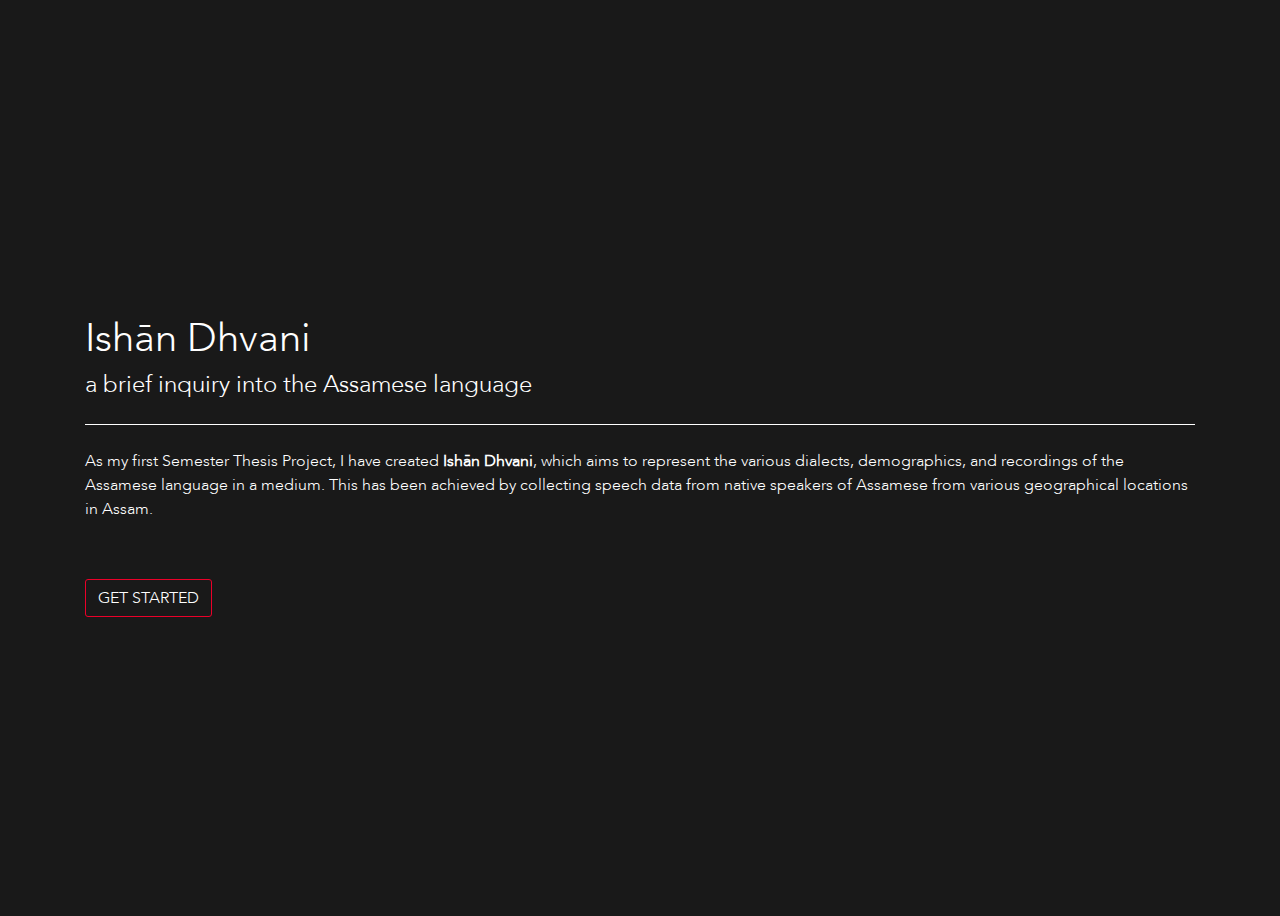
==== index.html @ 1ed9b77b "v0.9" ====
<!DOCTYPE html>
<html>
    <head profile="http://www.w3.org/2005/10/profile">
        <link rel="icon" type="image/svg" href="./css/logo.svg">
        <title>Ishān Dhvani - A brief inquiry into the Assamese language</title>
        <meta charset="utf-8">
        <meta name="description" content="Ishān Dhvani is my first semester thesis project which depicts the variation of different dialects of the Assamese language across the state.
        This has been achieved by collecting speech data from native speakers of Assamese from various geographical locations in Assam and subsequently
        analyzing the speech data by means of acoustic analysis."/>
        <meta name="keywords" content="dp1,rohit,design,project,soundsslike"/>
        <meta name="author" content="Rohit Ramachandran"/>
        <meta name="viewport" content="width=device-width, initial-scale=1.0, shrink-to-fit=no"/>
        <link rel="stylesheet" href="https://stackpath.bootstrapcdn.com/bootstrap/4.4.1/css/bootstrap.min.css" integrity="sha384-Vkoo8x4CGsO3+Hhxv8T/Q5PaXtkKtu6ug5TOeNV6gBiFeWPGFN9MuhOf23Q9Ifjh" crossorigin="anonymous">
        <link rel="stylesheet" href="./css/master.css">
        <link rel="stylesheet" href="./css/player.css">
        <link rel="stylesheet" href="./css/audio.css">
        <link rel="stylesheet" href="./css/button.css">
    </head>
    <body>

      <nav class="navbar navbar-expand-lg navbar-dark bg-faded">
          <button class="navbar-toggler navbar-toggler-right" type="button"
                  data-toggle="collapse" data-target="#MyNav" aria-controls="myNav" aria-expanded="false">
                  <span class="navbar-toggler-icon"></span>
          </button>

          <div class="collapse navbar-collapse ml-auto" id="MyNav">
            <span style="position: fixed; top: 2%; right: 0%;">
                  <span class="assam text-xs-left mr-2" style="display: none;">
                    <svg xmlns="http://www.w3.org/2000/svg" id="info" data-trigger="focus" width="30" height="30" fill="white" viewBox="0 0 40 40"><g id="Layer_2" data-name="Layer 2"><g id="Layer_1-2" data-name="Layer 1"><path d="M20,0A20,20,0,1,0,40,20,20,20,0,0,0,20,0ZM17.69,28.63V19.48a2.31,2.31,0,1,1,4.62,0v9.15a2.31,2.31,0,0,1-4.62,0Zm2.31-14a2.78,2.78,0,1,1,2.77-2.77h0A2.77,2.77,0,0,1,20,14.65Z"/></g></g></svg>
                  </span>

                  <span class="assam text-xs-left mr-3" style="display: none;">
                    <svg xmlns="http://www.w3.org/2000/svg" tabindex="0" data-trigger="focus" id="gear" width="30" height="30" fill="white" viewBox="0 0 40 40.83"><g id="Layer_2" data-name="Layer 2"><g id="Layer_1-2" data-name="Layer 1"><path d="M20,13.1a7.28,7.28,0,1,0,7.28,7.28A7.29,7.29,0,0,0,20,13.1Zm0,11.64a4.37,4.37,0,1,1,4.37-4.36A4.37,4.37,0,0,1,20,24.74Zm15.87-2.25a14.09,14.09,0,0,0,0-4.3l3.86-3.34a.76.76,0,0,0,.14-.95L35.47,6.33A.68.68,0,0,0,34.59,6l-4.8,1.6a16,16,0,0,0-3.71-2.11l-1-4.95A.71.71,0,0,0,24.33,0H15.6a.71.71,0,0,0-.73.58l-1,5a15.76,15.76,0,0,0-3.71,2.11l-4.8-1.6a.71.71,0,0,0-.88.29L.1,14a.79.79,0,0,0,.14.95L4.1,18.27a14,14,0,0,0,0,4.29L.31,25.91a.74.74,0,0,0-.14.94l4.36,7.57a.68.68,0,0,0,.88.29l4.8-1.6a15.61,15.61,0,0,0,3.71,2.11l1,5a.71.71,0,0,0,.73.58H24.4a.71.71,0,0,0,.73-.58l1-5a15.41,15.41,0,0,0,3.71-2.11l4.8,1.6a.7.7,0,0,0,.88-.29l4.36-7.57a.77.77,0,0,0-.14-.94ZM20,29.11a8.74,8.74,0,1,1,8.74-8.73A8.76,8.76,0,0,1,20,29.11Z"/></g></g></svg>
                  </span>
            </span>
        </div>
      </nav>

          <div class="container d-flex h-100" style="position: static;">
            <div class="row h-100 align-self-center vertical-center" id="intro">
              <div class="col-md-12 my-auto">
                <div class="header-content mx-auto">
                  <h1>Ishān Dhvani</h1>
                  <h4>a brief inquiry into the Assamese language</h4>
                  <hr class="my-4" style="border-color: #FFFFFF">
                     <p class="mt-2" style="font-size: 16px;"> As my first Semester Thesis Project, I have created <b>Ishān Dhvani</b>, which aims to represent the various dialects, demographics, and recordings of the Assamese language in a medium.
                     This has been achieved by collecting speech data from native speakers of Assamese from various geographical locations in Assam.</p> <br> <br>
                  <button class="btn btn-outliner btn-xl js-scroll-trigger" id="start">GET STARTED</button>
              </div>
            </div>
          </div>
        </div>



          <div class="container assam" style="display: none;">
            <div class="row">
              <div class="col-md-12">
                <span class="btn-group" id="buttongroup">
                  <button class="btn threebtn btn-outliner btn-xl" id="varietiesbtn">DIALECTS</button>
                  <button class="btn threebtn btn-outliner btn-xl active" id="recordingsbtn">LISTEN</button>
                  <button class="btn threebtn btn-outliner btn-xl" id="lexicalsbtn">WORDS</button>
                </span>
              </div>
            </div>
          </div>

          <div class="container assam mt-4" style="display: none;">
            <div class="row">
              <div class="col-md-12 float-left">
                <h1 class="mb-3" id="head1">Welcome<br></h1>
                <p style="font-size: 16px;" id="desc1">We have compiled audio recordings from 60 people across Assam, from west to east, in a search of the different dialects of the Assamese language. <br>To start listening to recordings of various speakers, click on a district.</p>
              </div>
            </div>
          </div>

      <div class="container-fluid varieties main col-md-7" style="display: none;">
        <svg xmlns="http://www.w3.org/2000/svg" viewBox="0 0 1346.11 935.31">
          <defs>
            <style>
              .cls-1, .cls-10, .cls-11, .cls-2, .cls-3, .cls-4, .cls-5, .cls-6, .cls-7, .cls-8, .cls-9 {
                fill: #191919;
                stroke-miterlimit: 10;
              }

              .cls-1 {
                stroke: #fff;
              }

              .cls-2 {
                stroke: #4a5fb8;
              }

              .cls-3 {
                stroke: #ff7a20;
              }

              .cls-4 {
                stroke: #54ffff;
              }

              .cls-5 {
                stroke: #fff322;
              }

              .cls-6 {
                stroke: #ff2c22;
              }

              .cls-7 {
                stroke: #2e8900;
              }

              .cls-8 {
                stroke: #9bff00;
              }

              .cls-9 {
                stroke: #9c5edb;
              }

              .cls-10 {
                stroke: #fb9a99;
              }

              .cls-11 {
                stroke: #ff5aef;
              }
            </style>
          </defs>
          <g id="Layer_2" data-name="Layer 2">
            <g id="VarietiesOutline">
              <g id="NonAssamese">
                <path class="cls-1" d="M1180.9,187.65l-.43-1.22-.57-1.77,1-2.58V179l-.71-3-.15-.14-.14-.54-1-1-1.72-.4-3.73.4h-1.73L1170,172l-2.44-3.53-2.16-2.31-1.72-2.32-2.3-3.53-1.14-.41-.29.27h-.15l-1.14,1.09v.95l1,3v1.36l.14.28h-.14l-1.87-1-.14-.68-.86-2h-.14l-.15-.27h-1.43l-1.73.68v.14l-.86.41.43,3.4v1.22l-.29.54L1152,169l-3.45-2.58-4.45-3.27-3-2.58-2-2.58-.15-.41,1.87-2.72,2.15-.27,1.44-.41.72-2.59,1-2.17,1.73-1.91.71-1.49.44-4.49.57-2,1.29-.95,3.74-9.39-3.16-.81-2.16-.68-1.58-3.4,1.15-3,2.59-3.13,3-2.58,4.17-2.72,2.29-1.77.43-3v-.28l-1.29-4.35,1.73-1.63,2.29-1.22,3.16-.82V97.08l1-2.18.86-1.63-1.44-2.45-.57-3.12-1.29,1.22-4.46,8.84-4.88,2.18-8.76,1.9-13.06,1.63-2.16,2.45-2.73,2.31-3.87,3.67-5.89,5.85,1,2.18,2.73,1.76-.72,1.36-.43,1.64-.57,1.49-.29.27-2.15-.54-1.73-2H1116l-1.15.82-1.58,1.76-3.16,4.22-1.72,2.58-1.87,6.8-1.29,5.44-.72,1.77.72,3.67,1.43,1.36,3-.4,1.87-1.77,2.29-1.23,3.16-.81.86.41,1,3,1.44,4.89.14.14-.43.27-1.15.68-.86,2.18,2.44,3.4,2.3,1.22.43,1-.29.28-.57-.28-2.73,1-1.58-1.23-3.59-.41-1.73,1.64-1.14,3.26,1.14,4.21,2.59,2.72,5.17,2.45,6.6,2,5.17,1,.72.82-.29,1.36-2.29,1.77-2.3,2.17-3.45,1.91-.28-.55-.58-.68v-.68h-1.29l-2.59,2.45-2.15,2.31-1,1.23-1.73,1.77-2.3,2.85-3.15,3.27-1.73,1.9-.28.27-.44.82-2,3-.43,1.09-1.72,2.31-1.29,2.58-1.73,2.32-1,1.63-1,1.49,5,5-.57,3-.29,4.89v3.4l-1.15,1.36-5.74,5.44-1.44,1-.86,1.09-1.44,1.63-1.86,3.81-1,2-1.58.82-1.58,1.77-1.15,2.44-.57.28-.15-.41-1.86-1.36-1-1.23-2-1.22-1.58-.54-1.15-1.09h-1.43l-.43.95-.58.82-1.15-1.64-1.43,5-1,2.58-1.72,2.31-.29-.41-1-.95-5.17,2-2.3.27-2.87-.27-2-1.22-.43.41-1.58,1.22-1.44.54h-1l.14-.4-.72-1.23h-2.44l-.14.14-1.15-.68-.58-.68-.28-1.36v-1.5l-.72-1.49-1.87-1.5-1.86-.68-.15-.82.29-.68.29-.54,1-.95-.72-1.36-1.43-.68-1,.95-.14.27h-.14l-.15-.27-.43-1.36-1.15-1.09-.72-1.36-1-1.22-.86-1.09-1.73-.68-4.59-3.94.43-.28.43-.81,1.44-1.36.71-1.09.44-.82v-.13l.86-1.09.72-.68.28-.41h.58v-.27h.28l1.44-1.36h-.57v-.14h.28v-.68l.43-.68.29-.27v-.41l.29-.68v-1.22l.43-.68v-.27h.29v-.41l.71-.68.29-.27.43-.27.29-.68.43-.41.29-.55.28-.4.43-.68.29-.28.43-.68.29-1,.29-.27v-.41l.43-.27v-2h.29v-.27l.43-.27.28-.41.29-.68.43-.27h.29l.43-.68-.43-.68-.72-.55-1-1.36-.29-.68-1-1-.72-.95-.43-.41h-.28v-.54l-.29-.41-.29-.27.15-.14.86-1.63v-.27l.28-.68v-.68l.29-.68v-2.31l-.29-.68v-.68l-.28-.68v-1.23l.28-.27V195l.29-.41V194l.29-.81.43-.82V189l-.29-.27v-1.9l-.14-.41.14-.14v-.41l.29-.4.57-.55.87-1.63.28-.82.43-.4v-.41l.58-1.09.43-.41v-.95h.29v-.82l.28-.4,1.15-1.09-1-.95.28-.55v-.95l-1.72-.54-4.74,1.76-5.45,3.68-3.31,2.85-2.87.95h-7.75l-.72-1.49-.72-5.71v-3.13l-.29-.41.72-.14,1.58-3.26,1.58-4.49-2.58-1.08-.29-2-1.15-3.95-2.73-1.09-5.6-1.76-1.58,1.49-6.46,4.49-2.15.27-2.16-.54-3.44-1.5-2.59,1.5,1,2,1.29.81,2.3,1.09v.41l-.43.68-.58.54-2.15.68-1.3,1.63v2.72l1.87,3.4,3.3,3.13,1.58.82v1.09l.15-.28v-1.76l.86.4v1.64l-1.44,2L994.8,184l-2,1h-.72l1.58-.81.43-.55-1.58.82h-2l-1.15-.82-2.15-.41-2.58.41-.29.55,1.43-.28h0l-.57.14-.72,1.63-1.72,2.86-.86-.41.28-.41-6.46-2.72,3.31,3.13.28.54.43.41.58,1,1.29,2.32H982l.43.27h2.3l.43.27h.72V193h0v-1l.72.28v.4l.28.28v.68l-.28.27-.43.41v.27h-.29l-.43.27-.58.41-.71.27V196l-.44.27h-.28v1.63l-.29.27v.68h-.43l-.29.41-.43.27-.57.28-.72.4h-1v-.4l-.28-.14.71-.27-.43-.41-.43-.27v-.14l-.71-.68h-.44l-.71-.27H976l-.29.27h-.28l-1.15,1.09v.82l-.29.68v4.35l.29.27v6.26l-.72,1.36v.54l-.29.41v.27l-.72.68v.54l-1,.55v.41l-.72.68v2.31h.72v.27h1v.54h-1.72v1.23l.72.68h.14l-.28.4v.14l-.29.41v.95h-.72V224h-.29v1.36h-1V227h.28v.28h3.16l-.57.27h-.86v2h.72l.43.27h.43l.72.27H974l.14.14-.28.27V231l-.29.28h-.29l-.43.4-.57.28-.29.27h-1.44v.68l-.57.95-1.87,1.77-1,.41v.4l-.29.41v.41l-.29.68v.54l-.28.41v.55l-.72,1.08v3.13l-.29.27v2.18h-.29l-.28.27H963.5l-1.15.27h-.15v-.27h-.28l-.15-.27-.43-.27h-.14l-.43-.41h-.58l-.43-.27h-1l-.29.27h-.72V248l.29.28v.27l.43.41.29.4v.68l.29.68v1.09l-.29.41v.27l-.29.27h-.14l-.29.68h-2.73l-1.15.28h-2.29v.68l-.43.68h-.15l-.29.27h-.71l-.29.27h-.14l-.87.41-.43.41-1.72,1.08.86.82.58,1.09V261l-.29.28h-5.17l-1.44.4L941,262l-.71.27-1.3.82v.27l-1,.41-.29.27h-1v-.27h-.29v-.14h-.43l-.29-.27v-1.09h-.29v-.54l-1.72-1.63v-.41h-.29v-.27h-1.72V260l-1.44.41-.28.27h-.15L929,261h-.86v.55h-.28v.27h-.29v1.63l-.72,1.09v.14h-.29v.68l-1.43.54h-.29v.68l-.57.68.57.54v2.18h.29v.27l.28.27v1.09l-.28.27h-.29l-.29.27h-1.43l-.29-.27v-.27l-.72-.68h-.29v-.68h-.28v-.27h-2l-.58.54-.43.68-.43.41v.68l-1.72,1.63v.27h-.29l-.29.28h-.28l-.29.27h-.43l-.29-.27V274h-2.15v1.63l.28.27V277l.43.41.29.54.29.27v1.36l-.58,1h-.43v.27h-.28v.27h-.29v.68l-.72.82,1.87,1.08.57.28.58.54.72.41.14.13-.14.14V286l.28.27v.68h.72l.43.27h1.87l.43.14,2.58,3.12,2.3,3.27-.57,1.63L922,297h-1v.41l-.43.41-.57.27-1.15.95v.68l-.29.27v.28l-.29.4v.41l-.28.68v.55l-.72,1.08v1.23H918l.86.81.72.41.28.27-.43.41h-.28l-.29.27h-1.15v.68l-.29.41v1.91l.29.27v1.09h3.73l.29-.28h1l1.14,2L918,314.4l-7.33.41-2.15,9.11-5,3.81-6.75,8.43v2.17l1.3,1.23,6,2,.86.54.43.82-.14.27-1.15.82-1.15.54v1.5l.43,2.17,1,1.23v1.36l-.15.54-1,.54-1.15.28h-.72l-2.15-1.5-.87-1.36-1.86.54-.43.82-.58.82-.72.68-.43-.55h-1.86l-1,.55-.29.68L891,353l-2.73-.81-1.86-1.09-1.73.41-2.44,1-4.31,2.31-1,1.5-2.3.27v-.27h.29l-.29-.28h-.43v.28h-.29l-.71-.68h-1l-.29-.28-.57.55h-.15v-.27h.29v-.28h-.29l-.43-.27v-.68H870V354h-.87v-.27h-.43v-.27h-.43L868,353h-.29l-.43-.27-.29-.41h-.72v-.27h-.86v-.14H863.7l-.15-.13h-1l-.29-.14h-2.44v.27H858.1v.28h-.29v-.68l-1.44,1.36-.71-.68v.68h-2.73v.68h-1.15l-.72.27h-.43l-.29.27h-.43l-1-.95v1.36h-.29v.68h-1.29l-.29.27h-.72v.68h-.72v.27h-.71v.95h-.29v2.32h-.29v.54H844v-.14h-2.44v.68h-.28l-.29.28h-1.15v.27h-.29v.27h-.71v.27h-.15l-.29-.27V360.5l-.43-.27v-.14l.29-.27h-.14l.28-.27-.43-.27h-.14V359l.14-.14v-.54h.43v-.41l-.43-.27v-.41h.43V357h.44v-1h.57v-.4H839v-.28h-.29v-.27l-.29-.41h-.71l-.29-.27h-.57v-.27h-1.3l-.28.14V354H835l-.15.14v-.27h-.57v-.14h-.72l.15.14h-.15v-.41h-.28v.27h-.15v-.54H830v.68h-.28v.27h-.29v.27h-.29v.27h-.57l-.29.28h-.29L826.79,356v.28h-.28v.4l-1.15.55h-.29l-.57.27-.29-.27h-1l-.71.68h-.72l-.29-.68-.29-.55-.43-.68v-.68h-1l-.86-.4-.15-.28v.14l-1.43-1.36v1.9h-1v.28h-1.44v.27h-1v.27l-.57,1-.44.41v.27h-.71v.27h-1.3l1.3,1.23V360h-1v.27h-.29v1.9l-.28.41h-.15v-.41h-1.29v.41H807.7v.27h0l-.29.41h-.72l-.29.27H805l-.43.28H804l-.29.27H803v.13h-.15v.14h-1.29v.27H801l-.29.27h-.43v-1h-.15v-.13h-.57v-.55h-3.16v.27h-.29v-.27h-1.72v.27h-.57l-.29.28v-.28h-1v-.27h-2l-.28.27h-5.32v.28h-.28l-.72-.68h-3.74v.27h-.28v.27h-.72v.27h-.29v.27h-.29v.68h-.43v-1.22h-.86l-.43-.14-.72-.68v-.4l.29-.41v-.95l.29-.41v-2l-.29-.68v-1.09l-.29-.27v-.68l-.43-.41-.28-.41v-.81l-.29-.28v-.68l-.43-.4h2l.29-.28h.28l.43-.4,1-.41v-.41l.29-.27h.43v-.95l.71-.68v-2.18l-.28-.27v-.68H779l-.44-.27-.71-.68v-.68h.28v-.68l.29-.41v-.27h.43v-1.5l-.29-.68V340h-.28v-.28h-.58l-.28-.54-.87-.41-.28-.27.57-.27H778l.43-.41.58-.27.71-.68v-.27h.87l.71-.28h.43l1.15-1.08v-.28h.29v-.27h.29v-1.49l.28-.68v-.55l.29-.27V331l1.15-1.09.57-.27.72-.54h.29l.86-.41.29-.27h.29l1.14-1.09.44-.27h.43l.28-.27h1.44l.43-.41,1.15-.27h.86l.72-.68,2-.28v.28h1l.43.27h1.44l.72-.27H805v-6.53l-1.87-5-2.44-1.36-1.29-2.59v-5l-1.87-2.58-1.58-1.5-.29-1.63,1-2.72,1.58-2.18,3.3-2.58,1.44-1.77.71-1.5,2.16-.81,1.58-1.5,4-7.89-2.73.82-.57.27h-1.3V280h-1.29v-.27h-1v-.27l-2.16-2h-2.15l-.72-.27h-5.17l-.72-.28h-4.45l-.72-.27h-2l-2,.27h-3.16l-3.3.28h-2.44l-1.15.4-5.17,1-.72.27h-1.15l-1.43.27-4.6.68-1.43.41-3,.95-2,.27-.72.27h-.86l-.29.28-1.72.4-1,.28-1.3.27h-.57l-.43.41-2.87.95-1,.68h-.86l-1.87.68H740.2l-.86.54-1.43.41-2.3.68h-1.29l-1.87.68h-.57l-2.88.68h-1v.54l-.43.14-1.29.95-.87.41-.57.82-1.58-.28-1.58-.27-1.72-.68h-1.15l-1.44.68h-1l-2.16.95-2.44.68-.86.28-2-1-1.72-.68-.86-.54-.29-.27-1-.55h-.71l-.44-.27-.28-.27-.72-.41-.58-.54-1-.55h-.72l-14.36,10.34-6.46,5.58-4.16,3.26L673,311.41l-.43,4.62,5.17,17.68,1,5.17,1.43,2.17.72,1.91,7.47,14.41,3.44-.4h1.29l-1.29-3.54,1.15-2.86,2.87-1.76,14.79-4.9,1.87-1.36,1.15-.54,2-.28,1.72-.68,1.58-.4,1.73-1.64-.44-2.17-2.15-2-.86-1.77-.29-3-.72-2.18-.71-3.81-2.3-1.49-1.87-.68-.57-1.36-.72-1.36L707.9,317l-11.21,3.95-2-.55-1-.95,1.29-5.17,1-3.53,11.48-4,.87,1.36,2,.68h1.15l.57.14.14.27-.28,3.4-.43,2.72,1.57.95h2.59l1.15-1.08v-2l.43-.55,1.87-.41-.87-3.12v-1.23l1.87-1.49,2-3-.43-1.08h.43l2.73,1.63,2.73,1.36,3.16.41,1.43-2.72h1.44l1.87-.28.86.28,4,.95.57,1.49v2l3-.54,2.58-1.77.29-.27.57.95,1,2.18.29,2-1,2.45-1,3.53v1.77l2.44,2.31.28.95-.28,1.36-1,1.63v1.77l.72,2.31,1.44,2.72.86,1.23,2.44.41,1.72-.28.58.82v5.85l3.87,7.07-.14.27v.27l-.72.68v4.08l-.29.82v.82l-.28.81-2.73,1.36-.43.41-1,.27-.71.68-.58.27-.43.41-1,.27-.43.41L748.53,359h-.43l-.86.81-1,.41H746v.14l-3.45,3.4-1.72.81v.14l-.29.27h-.29l-.71.68h-.72l-.86.82-1.15.54H736l-1.44.68h-.28l-.72-.27h-.14l-1.73-.82-2.15-1.36L729,365l-.43-.41v-.27l-.71-.68h-.29v-1.36l-1.29,1.36h-.44l-1.29.41-.57.27h-4.31l-.43-.27h-1l-.28.27h-.72l-.29.27h-4.16l-.43-.27h-.29l-.72-.54v-2h-.72l-.43-.28H708.9v-.27h-.72l-.43-.27h-.29v-.27h-2.58l-.72.27h-.86v-.27h-1.72v.27l-.43-.27h-.87l-.71.27H697.7v.41l-.29.27h-.28l-.58.54-.29.41h-.57v.68l-.29.41v.27l-.28.41V365l-.29.27v.27l-.72.68v.28l-.29.27h-.72V367h-5l-2.87,2.72-.58.27-.43.41-.43.27h-.86l-.43-.27h-.29l-.43-.27H680l-1.15.27h-1l.58-1.36-2,1.9h-.15l-.14.27-.43.41-.57.27-4.31,3.95-.58.27-.43.41-.72.27-.86.54h-.43l-.29.28h-.28l-.72.27h-2l-.72.27h-1.15l-.72.68v.27l-.28.41v1.22l-.29.41V384h-.29l-1.15,1.09v.27l-.28.41v1.49l.28.27V388h-.28v.27h-1l.29.68-.43-.4h-2l-.29-.28v-.4h-.29l-.71-.41V385l-1.15-1.09H652.9l-.72.27h-.86l-.43.41-.58.27-1.15,1v.54h-.57V387h-.29v.68H648V388h-.29v.27h-.29v.41h0v.27l-.43.41v.27h-.14v.28h-.29v.27h-1l-1.72-.82-1-.95-.44-.27v-.55h-1.29l-.86.41-.29.27h-.14l-.14.14-.15.14h-.28l-.29.27h-2l-.72.27H633.8l-.86.41-.43.41-.72.27h-.58l-.28.27h-1.44v.41l-.57.54h-.29l-.72.27h-1l-.15-.27.43-1.09,2.88-1.22,4.16-1.63,3-2.45,5.31-5,.72-3.81.28-3.67-1.29-8.3,4,.55,3.45-.68h1.15l-.72-6.67-1-5.84-1.43-3.13-2.44-4.22-1-3.4-1-3.67-2.16-2.86-3.44-3-4.17.68-5.45,1.63-3.31,1.91-3.59-.82-.86,5.71,1.29,4.9-1.15,3.67-1.29.27-1,1.36v2.32l.28,1.49-2.29,1.5-1.3-.95-3.15-1.5-2.45.95-.28,2.31-1.87.82h-.72l-.29-.82-.71-1.63-1.73-1.77h-2L597,353l-13.79,1-6.89.28-8.9,1.08.14-.13h.72v-1.63h-1.44v-.28l.29-.4v-.55l.43.41h1.72v-.27h.29v-2h-1.43l.43-.14v-1.36h-1V348h.29v-.68l.29-.41v-1.63h-.72l-1-.95v-.14l-.43-.27h.14v-1.22l-.71-.68v-1l-.29-.27v-.68l-.29-.27h.43l.15-.14.14.14v-.54l.29-.41.43-.41v-1l.72-.68v-.95l-.72-.68H566v-.41l-.29-.41h.58v-.27h.29v-1.63h-.29v-.28h-.72v-1.36h-.72v-.68h-.28v-.27l-.44-.41v-.4l.29-.28h.72v-2h-.29v-.95h.43v-2H565v-.95h-.72l-.15-.14.29-.27v-.54l.29-.41v-1l-.29-.27.15-.14h.71v-.27h.29v-.95h.72v-1.23l-.15-.4.15-.14v-.54h.29v-1.23l-.29-.27v-1.36H566l1.29-1.36H566v-2.31l.29-.41v-2.45l.29-.81v-1.91l.71-.68V303l.72-1.36v-.14l.29-.41v-.27l1.72-1.63-1.58-1.5L564,299l-2.87.68-2,.68-4.31,1.09.29,3.54-5.17,1.36-1.44-.28-3-1.08-3.74,1.08-6.17,3-3,1.22h-3.73l-1.58.27h-1.44l-3.16.68h-3.73l-1.43.27h-.58l-3.16-.81-1.29,2.17-.72,1.5v2.86l-1.29,1.49h-1.29l-1.44,1.09-.86.27-2.3,1.77-1.15.54h-5l-.43,5.71,1.86,3.13,1.3,1.77.28,3.13.29,2.45-.72,1.9v3.13l.43,2.45.72,2.17,5.31,3.4L511.6,353l2.87,2.45,2.58,4.08.29,4.62-.29,3.68.72,4.62v2.58l-.86,1.36-2.15,1.23-2.87.68-4.31.27-3-.27-3.3-1.23-1.87-1.49-1.86-2.45-3.45-.41-2.73.27L485,371l-.86.41L477.85,373l-3.16,1.09-.43,2-.57,4.76-1.15.41-1.72-.55-2.16-1.08h-5.88l-3.31-1.5-6.17-.41-1.87,2.72-4.16.55-4.45,1.76v-1.36h-.29v-.27h-1.44v-1.36h-.72v-.27h.29v-1.36H441v-1.77l.72-.68v-1.9H441v-.27h.14v-2h-.28v-.28h-1.44v-.68h-.29v-.27h-1v-1.36h-.29v-.81h.72l.14-.14h.14l.72-.68h-.14v-2.85l.29-.68v-1.5h-.29V362h-1.15l-.14-.14h.14v-.13h.43V359h-.29v-.28h-.28v-.27l-.72-.68v-.68h-.29v-.27h-.29v-1.22l.29-.41v-.95l-.29-.28v-.68h-.28V353h-.29v-.95h-.72v-.68h-.29v-.27h-.28v-.68h-.29v-.27h-.29v-1.36h-.71l-.44-.28-1.72-5-.29-1.63-.71-1.36h0l.28-.14-1.43-4.48h-2.16L425,337.52l-1.29.27-5.46-1.9-4.88-1h-1.87L408.78,336l-2.58,2.31-1.87,1-6.46,1.36-6.17,1.63-4.6.68-3.73,1h-2.88l-2.15-1.22-3.16-2.32L372.31,339l-.86-.27-5.17-4.89,2,3-1.15-.68-2.87-1.77h-2L360,339l-2,3.81-1.29,1.23-2.59,1.49-.43.27-.29-.4-3,1.63-.86.54h-1.73l-3.87-.68H341l-1.3-.81-2.87-1.64-3.59-1.76h-2.87l-2.87-.28h-4.17l-3,.28-4.88-.28-11.06,1.36-.15.28-2.15-.55-2.3-.27-2.15-1.09-2.3.41L292.76,347,289,351.25l-.43.68h-2.3l-2.15-.27-3.73-.41L282.7,360l.72,5.17.43,5,1,3.53.29,2.18v3.94l1.29,3.95-.58,3-1.14,2.72v3.81l.28,3.53,1.15,2.59,1,2,.86,1.36-.58,1.49-2,2.45-2.29,1.77v3.67l.28,1.77-.57,2.45-.72,1.76-.43,1.91,1.15,2.17L285,424l2,2.31,2.3-.41H292l2.58.55,3.45,1.36,2.3.41,2.58-.55,3.3-2.31.72-5.58,3.45-2.58.86-2.31-.43-2.72v-2l1.58-2.18,1-1.63.87-2.58-.43-2.72-1.58-.82-.72-.54-.29-1.09,1.44-1.63-.43-2.31-.87-1.36-1.29-.68-.43-.82,1.29-2.31,1.15-2.45-.43-2v-2.45l.15-.27,1-.68,2,.27,3.3,1.63,2.73.41,2.73-.68,2.73.27,2.73-.27,1,.14v1.49l-.29.41v.27h-.28v2.72h1.29l.29-.27h.57l1.87-.41.43-.4.57-.28.29-.27v2.31l-.29.41v.27l-.28.28h-.43v.27h-.29v1.36h-.72v.41h-.29v.27h-.28v2.72h1.29l.57-.27.58.27h4.45l.43.27h2.3v2.18h-.29l-1.15,1.08v.28h-.29v.68l-.28.27h-1.15v.95h-.29v.27h-1l-.29-.27v1.22h-.29v.28l-.57-.14v.27h-3.74l3.74,1.23v1.22l.43,2.58,2.15,1.64,2.87-.28.86,1.36,2.45,1.36,1.58,1.09h3.44l-.57,5.85-1,2.45-1.72,2.44-2.87,2-.72,2.45-1.29,2.86-1,.13-1.43-.81-2-.41-2.45.27h-2V428.5l-2,1.9.58.55v.68h.57l.43.81V433l.29,1.08v.41l.29.55-.43.4-.58,1V438l.58,1,.86.41.14.13-.29.55-.43.41v1.22l1.15,1.09h1l.43-.41v1.36h.29v.68h.28v.27h.72l.72.68h1.58l.43.27h1.72V445l.29.28v.27l.57,1.22h.43l-.28.82v1.09h-1l-1.15,1.08v1.09l.43.82.44.41.28.4v.41l-.86,1.5h-.72L339,455v1.9h1.3v.55l-.86-.28h-1.58v2.59l1.14,1.09h1.3l-1.3.68-.43.27-1,.27-1,1h-.28l-.72-.27h-.86l-.29-.27h-1.29v.68l-.29.27-2.15-.27-3.31-1.91-5.31-2.58-7-8.84.29-4.62-3.44-2.45-3.59,1.49-4.46,2.59-6.31,2v4.21l3,5h-4.59L297.5,464l3,3.95L299.22,472l-2,2.44-3.59,4.36-2.87.13V474.6l-.72-3.4-1.15-.68v-.27l-4.74-3.4,4.31-1.77L286.73,462l-.72-3.26-3.74-.68-3.73-2.86-6.89-3.53-2-1.09v-.41l1-1.63v-2.31l-.28-1.91.28-2.31v-3.53l-2-5.72-1-9.79-1.44-.41-2.44-.95-2.58-.68-3.59.68-2.73.27-3.59,1.36-3.16,2-4.45,2.59-.29.13v-1.08h-.43v-.28l1.29-1.36h-1.29v-1h-2.44V424h-.72v-.68h-.57l.28-.41v-.54l.29-.27v-1l-3.45-2.44-3.44-.82-3.59-.41-4.17,1.64-4.74,1.22-4.73-.27h-6.32l-.86-.82.14-.41,1-1.22.58-2-.43-2L207,412.32l-2.3,1.08-1.58.68-2,.41-.86-1.22-1.44-.68L196,409.87l-.86-1.77v-1.5L194,404l-1-1.09-2.44-6.53-1.3-.95v-5l.43-.82h0v-.13l.72-1.63-.57-.68,3.59-3,.86-1.9-.43-2.58-.58-2.72,5-9.52,4.6-6.67,1.72-4.21H203l-1.44.68-1.29.54-.57-.81-.87-1.5-.71-.41-.72-1.09-1.44-.4h-1.72l-2-.28-1.15-.4-1.87-.28h-.86l-.86-.27h-1.15l-2.73-.95-1.43-.27-1.58-.27-1.15-.41-1.15-.27-.29-.28-3.16-2-.57-.27-2-1.22-.72-.68-.86-.41-.86-.54-.43-.41-1.15-.68-1.44-.68-2.3-.68-4.3-2.59-2-1.22-3-2.31L151,332.89l-3.16-.81-2.59.41-1.72.27-2.44.27-3.45.27-1.86.68-1,.95-1,3.95-.87.81-2.58,2,.29.41-3.59,3.13-1.87.54-2.3.28-2.58-1-3.59-.4-2.16-.28-3.44-.27h-.58l-.72.27h-1.14l-.58.55-1,1.22-.58.55-1,.68-1.15,1.36-1,.68-.86.81v.82l-1,1.9-1.44,4.08.43,1.09.29,1.63.28,1.91.72,1.63.15.95-1.44.54-1.15.68-.57.28-1.44.4-.57.55h-.58l-1.15.68-2,.95-1.15.41-1.29.68-1.15.4L86,371.24l6.75,5.58,4.73,3.81,3,4.08,2.3,5.3-.29,2.31-2.3,5.44-3,5.85-2.44,3.95-1.73,3-.43,2.31L93,415l4,1.08,2.59,3,3.3,7.62.29,2.72-1,7.62,1.58,2.31,2.44,1.36,1.87,2,.72,7.07.72,3.94.43.82,1.29,1.22,3.16-2.31.29-.13v2.44l1.29.82.43.68v.27l-.86,1.36-.43.41h-1.44l-1.29,1.22,1.72.82H115l-.28.82-.43.13-.72.68v.27h-.43V464l-.29.41v1.5l.72.68h1.86v-.27h.29v-1H116v.28h.29v.27l.57.54,1,.55h1.58l.28-.68.72.68h1.72v-.28h.43v-2.17l.44.27h.28l.72.41.29.27.86.41v.68l.86.81,1,.55h.86l.72-.82,1-.41v-.54l.29-.41.43-.41v-2.17l-.29-.27h.29l.43.4h1.29v-.68h.72V462h1v-.27h.29v-1.63h1.29l1.15-1.09v-.54h.72v-.27h.29v-.68l.57-.68h1.44l-2-1.91-.58.55h-.43v-1h-1v-1l-1-.95v-.27l.29-.68v-.14h.29v-.27h.28v-.27l.44.27h.57l.29.27H138l.29-.27h3.16l-3.31-1.63-.43-.41V447.4l.58,1v-1.76h.28l-.28-.41V446l.71-.27h.58l.72-.68h2l.43.27.72.68v1.63l2,1.91.14-.41.86-.41-.29.68v2.45h.29v1.36h1.72l.29-.27v.27l-1.15,2H148v.27h1.44l.71.27h1.15l1.58.28h3.16l.72-.28h1.15v1h.72v.68h.72v2.17l.71.68v.41h2.3v-.68h1l.57-.54V461h.43l.72.68.86,1.63h1.15v1l.72.68,2.44,2.31v1.63l1,.95H171l-.72.68-.15.55-.28-.14h-.72l-.14.14v-.41h-1.73v2l-.71-.68h-1.3v1.22l.29.68V475h-.29l-.72.68h-.28l-.72.68v1.49h-.29v-.27h-1.72l-.72.68h-.43v1.63l.29.28v.4l1,.41v.41l.43.41h-2l-3.16,3.13-1,.4v.41l-.58.95-.71.68h-.72v-.68h-.72l-.43-.27h-1.29l-.29.27h-.29l-1.43,1.36v2l.28.68v1.09l.29.27-.29.28v4.08l-.28.13V497l-.58.68h-2l-.28.27h-1.44l-.29.27h-1.43l-1.58.41-.72.27H141v-.27h-.43l-1-.95h-5.46l-.72-.68h-.86l-.72-.27h-2.87l-.28.27h-.72l-.29.27-.86-.41-.58.55-.71.27-1,.54-1.15.41-.28.27-1.44.41-.29.27H121l-1.14.68-1.3.55h-.43l-1,.68h-1.73l5.46,8.16.29,2.31,1.29,1.63,4,1.36,1.72.68.44.27-.15.28-.72.27h-.28l-.72-.41-.43-.68-1.58-.54-1.29.68v2.85l2,3.13h3l2.59.54.28,2-.28,2.31v1.5l1.72,2.31.72,5,1.86,3.68L143.7,543h1.58v-.82h1v-1l.29-.41v-.54h.86V540h.28v-1l1.3-1.22h.71l.29-.27h.29l.29-.28h.71l.29-.27h.72l.29-.27h.71V537h2.3l.72-.27h.72l.57-.27.29.27h.29l1,1v.41h1.44l.28.27v.55h.29v1.63h1.44l.43.27h2.3l.28-.27h.72v-.27h.29L167,540h.71v-.68H168l.29-.27h.29l.28-.27h.29l.29-.27h.28l.29-.27h.29l1.43-1.36.58-.28,1-1h.43v-.27h1v.27h.72v.68h1v.55h.72l.43.27h1.29l.87.41.57.81,1.15,2,1.72,2.59,1.58,1.49,1.15.68.57.27v.41l.72.68V547l.29.68v.82l-.29.27.29.27-.14.14.43,1v.13l-.29.41v1h-2.15v2.72l-.29.28v.81l-.29.68v.41h-.72v1.63h-.28v.68h-.29v.27h-.72l1,2v.28h1.29l.72-1.23.14-.13.29-.41.29-.27.14-.28h.29v-.4h.71v-.28h0l.72-.27.29-.41h0l1.29-1.22h.14l.58-.41h1.44v-.27h.71v-1.63h-.28v-.55h.71v-.27h.29v-.68l.14-.13h.15l.14-.14h.15l.86-.82.28-.13.29-.14.15-.13h.14V551h.72v-.41l.14-.13H197l-.15-.14h1.87l-1-1v-1.09l-.58-.95,1.58-1.5v-.27l1,.95h.86l.72.68h.14l.57,1.09.58-.54.29.54v.54l1.14.55,1.44.41.86.54.86.27-.14.27-.72.82-.57.82-1.87,1.76v2.86h.72l.29.27v.14l.28.68v1.22h.72l.43.27h3v-1.08l.28-.68.72-.68v-1.64h-1v-.4l.28-.41.72-.68,1.44-.41.57-.27,1-.27,1.15-.68,1-.28.72-.4,1-.55,1-.27.72-.27,1-1,.58-.82.86-.82V548l.72-.27v-.14l.43-.27h.86l.29-.27.57.54.58-.54h.71l.29-.28h1.72v.68h1.15l.58.55.71-.68,1-.68.29-.27H232l.28-.28h1.15v-.68l.29.41v.82l-.72.68v.41l-.43.81.86,1.63.86,1.36v1l-2.15,1.08,1.58,1.5h1.43l.44-1.22,1.14-.55-.43.41v1l1.15,1.09h3.16l.72-.27h1.29v-.68h.72v-1.77l.29-.27v-.95l.28-.41v-1l1.15-1.09.86-1.5.72-.68H247l1-1h.72v-.68H250V546h.44v.27h1v-.41H253v.41h.86v1H254v.95h1.72v-.68l.29-.4v-.28h.28l.72-.68h6.32v-1l.14.14h0l.15.13v.68h1.72v-.68l.14.14h0v.68h.15v.82h1.43l-.14.13v.68h.14v.82h1.87l.29.27h.28v.68l.58.54-.29-.27v-.41l-.29-.27v-.13l.15.13.14.14v.13l3.16,3,1.29-1.23-.57-.54v-.27l-.29-.28v-.27l-.29-.68v-.41l-.28-.27.28-.27v-2.58h2.16l.72.27h1l.86-1.5h0v.14l.15.13v.28l.14.13.14.14.58.54H280l.43.27.28.28v.13l.29.68.15.14.14.27.14.14v.13l.15.27h0l.14.41v.95h.14v1h.58l.14.27.15.13h0l.14.14v.14l.29.68v.54l.28,1.09h0v.95l-.28.27v2.86h.43l1,1,1.29-1.22h.29l.29-.28.72.55.43-.41.43.14h2.58v.13l1.87.41h2.44l.72-.54v2.58l-.58.27-.43.82h-.43v.54l-1.15.55-.57,1.08.43,1.5v.27l-.72.68v1.36l-.72-.27v2h-.28v.68l-.29.41v.27h-.29v1.22l1.73,1.64.57-.55,1.29,1.23v-1.36l.43-.28,1.73-.4,1.43-2,.86-.41v-.41h.29l.29-.27h.72v-.27h.28v-.68l.58-.68h.43V566l.29-.41h.71v.27H305l-1,1h-1.15v1h-.29V568H302l-1.58,1.5,4,2.31,1.29-1.23,1.58-.68.57-.27.87-.27,2-.27,3.16-.41,1.43-.27.86-.41,1.44-1.22.29.27.86-.82.28-.41h1.15l2.3-1.76.29-.28.72-.27,1.43.27,3.16,1h2.3v-.68l.43-.82.86-.54.58-.82v1.5H333l.72.54-.72.68v.54h-.57v1.36l-.57.68h-.15v.28h-.29v.27h-.28v.68l-.29.41v1.9h.29v.68h.28v.27l-.28.41v.54h-.29v1l-.29.4v3.27l-.28.27h-.44v.68h-.28v1.63h.72v.68H331v1.77h.72l.43.27h.29v.95l-.29.28.58.54v.41l-.29.4v3.54h1.44v.41l-1.3,1.36H335l.29-.27.58.13h1l.72.68H338l1,.55.44-.55h.28l.29-.27.14.14v.4h.43l.72.68h.58l.28-.68h.15l1-.95H344v-.27h.72v-.68H345l1.14-1.09V588l1.58-1.63h.72v-.68h.43l.15-.27h.71v-.28h.58v.28h1.72V585h.29l.14.13.58-.54v-.54l.28-.28h.44v-.95h.71v-.68l1-.95h.43v-1.63h.29v-.41l.71-.54v-1h.72V577H358v-.68l.29-.4v-.68l.86-1.5.72-.41h.43V571.7h.57v-1h.29v-.68l.72-.68v-.27l.28-.41v-.54h.29v-.68l1.15-1.09.43-.68.43-.41v-1.22h.29l.43.27h1.44l.28-.68h1.58l.72-.68h.72l1,.41.87-.82h.71v-.27h.29v-.68h1.87l5-10.2,2.44-6.26.43-4.35-.71-4.35.28-4.76.72-3.13-1.43-4.35,4.73,1,.44-4.08v-.27l-.72-3h-.15v-.27l-3.73-.68-2.3-1.64-3.44-4.89-4.89-15.51h0l.43.28h1.58l.29-.28h2l1.58.68V492l.29-.82v-1.63l10.91,3.26,1.29,1.77,2.88,2.59-1.58.4h2l.43.41h3.3v-.13l8.19-1.91,3.59-1.49v-1.77l-3.16-1.91-2.59-1.08.86-2.86,12.07-3.4,1.14-3.94,1-3.81,1.15-1.91,2.15-.27,3.16,1.77,2.3,2.18.86,2.31,9.19-1.36,5-2,6.46-2.31.43.27h.72l.28.27h.72l.72.68h.29v.27h.28v.27h1.58l.44,1.23,2.87,2.45,3.87,3.4.29,4.35,1.29,4.21-1,2.72,4.16-.54.29-.27h.43l.29-.27h.43v.27h1v.95h1v.27h.86l1.44.68h1l.86.55,1.15.4h.58l.43.28h2l.29.27v1.77h.28l-.28.4v3.27l-.29.41v.54l-.29.41v2.17h-.29v2h.29v.28l-.29.4v.28l-.28.4v1.23h1.43v.68l-.72.68h2v.54l.29.27v.68h.29v.28h1.29l.29-.28v1.23l1-1h.43l.44.27h.57V514h1.29l.29-.27.86.81h-.43v1h-1l1.73,1.63v.68h.29l.43.95-.72.68h3.44v-.54h.29v-.28h.29l.29-.27h.71V517h.29v-.95h.58l.28-.27h.72l.29-.27h.29l.71-.28h.86V515h.29l.72-.68h.72l.29-.27h2.15l-.72-.68h1v-.27h1v-.68l.29-.27h1.87v-.68H503v-1h.29v-1.36h1v.28h2.87v-.28h1.43l1,1v-1.36h1.29l.29-.28h1v-.27h1.44v.27h1v.28h3.16v-.28h.72v-.27h2.16v-.27h.28v-.27h.72v-.27h.29v-.28h.28v-.27h.29v-.27h1v-.41l.28-.27h.29l.86-.41.72-.54h.72l.29-.27h1.72l.29-.28.57.41,1,.55h.57l.43.27h.86l.72-.27h1.87V504l.72-.68.71.68v-1l.72.68v-1.63l.29-.41v-.27H537v-.54h.14v-.27l.14-.41.43-.41h.72v-.27h.29v-.27H539l.71-.68v-.14l.15-.14H540v.28l1.29-1.23h1.15v-.68h.15v-.95h-.15V495h-.72v-.27h-.43l-.14-.14v-.27l-.14-.14h0l-.15-.13v-1.36h0l.15-.27v-.14l.14-.14v-.68l-.29-.95v-1.09l-.28-.54-.44-1.09v-1l-.28-.95-.43-.95v-1l-.29-.68-.29-.68v-.68l-.28-.13v-.27l.28-.28v-.95h0l.29-.27v-.68h0l.29-.27v-2l-.29.41v-2l-1.29,1.36-.72-.68v-.28h-.29v-.68h-2.15v.28h-.29v1.36l-2.15-1.09H532l-.43-.27V475l-.29-.27v-1l-1-.95-1,.95H529l-.71.28h-.87l-.43.4-1.29.55-.29.27h-.86l-.72-.27h-.71l-.72-.27h-.58l1.15-1v-1.9h-2l-.72.68v.27h-.28v-.95l-.29-.27v-.27l-.72-.68h-2.58l-.58.27-.86-.55-.14-.13-.58-1.22L513,467.94l-.28-.41v-.82h-2.16v2.59l-.71-.68h-.29l-.72-.68h-1.72v.27h-.29v1.63h-.29l-.28.27v-.95H506v-.27h-1.87l-.86.41-.29.27h-.28l-.29.27-.29-.27h-.29v-.14l-1.43-.4-.29-.28-2-.95-.29-.68-.86-.41-.29-.27L496,466,494.8,465h-1l-.43-.28h-.57v-.95l-.29-.27v-2.58l-.29-.41.29-.68.43-.41h2.59l-4.74-2.72-1.3-3-1-3.13-.29-3.13.29-4.49,1.29-2.72,1.44-2.44V423.47l-1-4.08-1.43-8.84-.29-3.27-.29-5.16,3.45-1.09h3l2.59-.68,3.59-2.31,8.9-2.45,3,2,1.43,1.77,2.16.81,2.15-.54.58-4.22-.29-2.17.43-1,1.58-.95,2.87,6.67,2.44,4.62,3.74,7.48,2.44,5.44.57,3.94-1.29,1.23-1.29.81V422l-1,1.09v.27l-.57.95-.43.41V425l-1,1.09V427l-.29.41v.41l-.28.41-.29.27-.58.95v.27l-.28.41h-.43v.68l-.58.54-.57.82-.58.54-.57.28-1.29,1.22,7.18,7.48,2.87.82,1.58-.28L540,442l5.74-1.36,12.78-1.36,3.74-.68,5-.68,8.91-3,5-3.26,9-5.31,4.16-2.72,4.17-3.26-.15-.14.15-.13,2.44.95,7.18,1.9,2.44.95,2.58,1,2.45,1.36,1.43.68.86.27,1.44,1.63v.68l-.29,1.77L616,434.89v2l-.28,2v1.22l5-1.63,9.34-1.63,2.29-1.09,4.17-2.17,1.15-6.67-1.15-4.49L635,419.12l.29-3.68v-.13L638,412h4.74l5.6.41.86-1.49,1.44,1.36,4.45,3.12-4.88,2.32-3.73.68-1.73,3.12.72,2.18,1.44,2.17,3.44,3,2,3,2.73,2.85,1.58,1.77.72,3.13,1.29,3.94-2.44,3.54L651.46,450l-2,1.9h-.57l-2.44-.82-2.3,2.18,1.15,4.9,2.73,5.3.86,5.44-1.44.27-4.16,1.77-1.15,1.49-.58,1.91.87,1.22,5,3,5-3.26,2.29-1.9,2.59-1.5,3.73.54,2.3.68,2.73-.4,1.72-1.23,1.44-4.08,7-8.84v-1.22h-.71v-.54l-.29-.28v-.27l-.29-.68v-.13h.58l.43.27h1.43l.72.27h1.15l1.58-1.5.57-1.08h.58v-1.64h-.58v-.95h-1.72l-.29-.27v-1.77h-.71v-1.22l.28-.41v-.27h.29V445.5l.29-.27-.29-.28v-.68l1.72-1.63h-.28v-.27h1V441l.29-.41v-.13l.72-.28h.28l.29-.27h1.72l-1-.95h.43v-1.63l-.72-.68v-.41h1v.27l.71.68h1v.27h2.15l.43.41h.29v.27h.86l1.15,1h1l.71-.68h1l.29-.28h.28l.72-.68v-3.53h.29v-.27H696V433h.28l1.44-1.36h.72v-.28h.29V432h2.15v-.27h.86v-.27H702v-.27h.29v-.68h.43v-.27H703V430h.29v-.27H704v-.27h.29v-.68H705v-.95l.29-.41v-.27h.29v-1.63h-.29v-1.36h-.72l-.28-.28v-.68H704v-1.63h-3.45v-.27h-1.86l-.58.54h-.43l.29-.27v-.27h.57V421H700l-1-.95h.72v-2h-.29v-.28h1.3v-.27H701v-1h-.72l.72-.68h-.72v-.68h-1.72v.27h-.29v.68h-1v-.68h-.72v-.27h-.29v-.27h3.16V414h0v-.27h.29l.86-.82.58-.27.71-.55.72.55V413h2.87v-1.64h.29l.86-.81-.14-.27h.86V410H709v-1.36h1V408l.57-.68h1.3l.28-.27h.72l.72-.68,2-.68.29-.27h.28l1.44.68h2.15l.29-.27h1.15v-.41l.72-.68v-.27h.28v-.27h1v-.68H724v-.68l.29-.28H725v.28h.43l.43.4L725,404h-.71l.28.27h-.72l1.44,1.23v1.08h1.87v-.27h1.58l.57-.54-.14-.14h2.73v-.27h.71V404l.29.27V404h.29v-.68l.29-.27h.43v-.68h.86l.72-.68h2.15v-.27h.29v-.28h1v-.68h.29v-.4l.29-.28h.71l1.73-1.63H739.2v-1.36l.29-.27h.71v-.68h.72v-.27h1v-.95l1.72-1.64h-2.73v-.95h1v-.27h.29l1.14-1.09v-.54l.72-.68v-1.23h-1v-1.9l-1.44,1.36-.29-.27v-2.31l-1.29,1.36h-.72v.27h-.28v.95h.28v.95h-.57l-.29.27h-.72v.28h-.28v.68h-.29v.27h-.72v1l-.29.27h-.71L734,392.73l-.43-.27h-2.3v-.95l-.72-.68h-1v-.27h.57l.72-.68h.29l.72-.68v-.28h.28v-.68h.29l.72-.68h.72v-.27H734v-1.63h-2.44v.27h-.29v.68H731l-.28.27H730v.28h-.29v-.68h-.29v-.28h-.28v-.27h-1.73v1.23l.29.27v.41H726v.27h-.29v.27h-2v-.27l-1.29,1.36-.43-.27-.58.54h-.71V390H720v.27h-.58l-.28.28H718v.68l-.29.27v-.27h-.72v-.55l-.29-.27v-.27l-.28-.27.28-.41v-.27h.29v-.68l.29-.41v-.82l-.29-.41h.29v-.68l.29-.27h1l.29-.27h.72v-.27H720V385l.28-.27H721v-.27h.29v-.68h1v-.68l.29-.41v-.55h.72v-.27h1v-1.63H724v-.68h-1l.29-.27h.29l1.72-1.63h2.59l.28-.28h.43l.43.28h1l.72-.68h1.15l.43.27h.28l.72.68h.58v.81h.86l1.15.68H736v.28h1.72l.29-.28h.72l.72-.68v-1h.57l1.44-1.36h.71v-.27h.29v-.95l.29-.41v-.41l.29-.41.43-.4h.43v.27h.43l1.29,1.22.58-.54h.28l.29-.27h.72l.86-.82.57-.27.72-.55h.43l.43-.81,1.15-.55.72-.54h.29l.28-.27h1.44l1.72,1.63v-.95h.58v.27H757v.27l-1,1.09v.54l-.29.41V374h-.28v.28H753v.68h-.57l-.29.27h-.71v1.36h-1v.81l-.29.28H749v.68h-.28v.27h-1v2h1.72l.44-.41,2.44-1.22h.86v-.28h.29v-.27h.71V378l.29-.27h.29l.29-.27.43.27h.28V378l.29.28v.27l.29.27v.27l.72.68v.68h.28l-.28.27h.28v1H757v.68l-.15-.14-.86.82.29.27v.95H757v.14h.71l.15-.14H758l.29-.27h1.15v-.68h.28v-.27H760v-.28h1.44v-1.63h-.72v-.27h-.29V380h.72v-.27h.29V378h-.72v-.27H761v-.68h.71v-.41h1.58l.29-.27v.27h1l1,1L764.19,379h2.44l.28-.28h.58l.57.55.58-.55h.71l.72.55v.27l.43.41h-.71v1.63h2.29v-.27h.72v-.41h.43v-1.36l.58-.54h.43l-.58.68,1,.95h.57V382h.29v.27h1.72v-.95h.29V379h-1v-.68h-.28l1-1h-1.72l-.29-.27v-.68l-.28.27h-.44v-.27H772.8v.68h-.29l-.28-.27v-.41l1-1v-.95l-.72-.68v-2h-1.72V373l-.29.68v.14h-.28v-.27h-.29v-.28h-1.44V373h-.28v-.27h.71v-1.63h-3.44v-.55h.72v-.67l.28-.28h.72v-.27h1.29l-.71-.68h.57l.29-.27h.71l.29-.27h1.44v-.68l.43.27h.29V368h1.72l.43-.41v2.32l3.16,3.67,1.72,2.44.58,2.72-.29,1.77-.72,2.72-.43,2.45,1.44,2.45,2.29,2.17,5.89,4.63,2.73,1.63,1.58,1.77,2.15,3.81,1.87.4,2.15-.4,2.59-1.09,2.73-2.59H804l2.16.55,1.14.81.87,1.64.71,2.31L810,408l3.74,2-2.16,1.09-4.88.68-1.72-.68-2.3.41-1.29.82-1.58,2-1.15.81-2,.27-.86-.54-2.73-.82-2.73-.4-2,1.08-3,2.18-1.72.54-1.87-.54-3.3-.82-1,1.36-.43,2v.28l-3.59,2.44-2,4.49L768.21,428l-4.46,1.91-4.3,3-3.31,3.81-.71,3-.87,1.09L752,443.46l-.72,7.61-.43,1.36,2.3,2.18,1.87,2.18,1.72,10.74,1.29,4.08-1.58,5.3-2.58,3.67-4.17,1.91-1.43.27-1.44-.68-2.73,1.36v.68l-.29.95-1.29,6.67h0l-.29.13h-.28V492l-6.61,2.17-7.18,1.36-5,.68-3.31,3.4-2.29-.81-3-1.36-4.31.68-5.74,2.31,3.73,5.44,2.44.95,1.44,1.63v1.77l.72,1.91,1.43,2,1.3,3.4.71,4.48,4,7.35h0l-.71.4-1.15.28h-1.15l-.72.27h-1.72l-.72.41-.86.27h-.58l-4.16,1h-1l-1.14.41-1.3.27h-1.43l-1.73.27h-.28v-.68h-2l-.72.68H697.7l-.29-.27h-.57l-.29-.27.29-.41v-1.22h-.29v-.28h-.72l-.71-.68h-.29v-.27l-.29-.27v-.68l-1.15-1.09-.29-.54-.28-.27v-.28l-.29-.27v-.68l-.29-.27v-1.77l1.15-1.09h1.44l-1.44-1.22V520h-.29v-.27H691v.41l-1.44,1.36-.57.27-1,1h-.44l-.43-.54-1-1.09h-.29l-.43-.27h-2.73l-1.15,1.09v.27h-.28l-.29.27-.14-.13v-.28l-.29-.27v-1.36l-1.15-1.09H679l-.28-.27v-.27l.71-.27v-.41l.29-.41v-1.49l-.57-.55v-.54h.14v-.27l1,.95h1.73v-.55h.14v-.68h-.14v-.81h-.43l-.58-.55v-.4h-.72l-.71-.68h-2.44v.68l-1.87,1.76-.58,1v.13l-.28.27-.43-.27v-.41l-1-.4-.72-.68v-.28l-.43-.27v-.13h0V513l.43-.27.29-.41.29-.27.14-.14h.29v-.54h.29v-.95h-.29v-.82h-.43l-.72-.68.43-.41h.29l.28-.27h.15v-.41h.29v-.4h-.29v-.55H675v-.41h.29v-.68l-.29-.27v-.27l-.29-.27v-.68L675,504h-3.59l-.86.81v-.27l.29-.41.28-.27h4L675,504h.43v-.28l.29-.13v-1.09l-.29-.14v-.27l-.86-.81-.72-.41-.43-.41h-1.86l-.87.41-.57.41h0v-.68h0l.43-.28.29-.4.57-.55h0l.15-.13v-.55l-.15-.13v-.41l-.72-.68h-.28l-1.73-1.63h-1v-.28l.72-.68v-.27l.71-.68v-1l-.28-.27V492h-.29v-.27H667.4l-.29-.28-1.15-.4h-.57l-1.15.4-1.29.28h-1.29l-2.16.4v.55l-.28.27h-.43v.68l-.29.41v.27h-.29V495l-.29.41V497h.29v1.63h1.44v.27h-.29V500l-1,1h-1.43v-.27h-2V500h-.72l-1.44-1.36V500h-1.29v-.27h-1.72V500H649v.68h-.29v.68H648v.27h-1.44v1.64h-1l1.73,1.63v1.63h-.58l-.28.27-.72-.68-.58.68h-.28l-.29.27h-1.15v.68h-.29v.28H641.7l1.29,1.22-.14.14h-.72v.27h-.29l-.72.68h-.72v.27H639v.95l-.29.41h-1.43v.27h-.72v.27l-.43-.27h-1.3v1l-.28.41v.27l-.29.41v.55l-.29.4V515h-.28l-.44-.27h-2l-.86.82-.86.4-1-.54h-1.58v-.27h-.29v-.27h-.72v-.55l-.43.41,1.29,1.22v.41h.29v.27h-.72v-.4H626v-.28h-.28l-.43-.4-.29-.28.29-.27v-.68l.43-.41.28-.27V514l.58-.54V513h0l-.58.55V513l.29-.27v-.41l.43-.27.29-.95.43-.41.29-.54v-.41l.29-.27.43-.68v-.28l.71-.4v.13l-.28.41-.43.41v.41l-.29.4-.43.41-.29.82.29-.27.57-1v-.13l.72-1.09.72-.41v-.81l-.58.27v-.27l-.43-.28v-1.36l.43-.27h.29v-.27h.14v.68h.58v-.41l.29-.27h-.43l.71-.27h.43l.44-.41.57-.27.29-.27h1.15v-.28h.71v-1.22h0v.14h-.28l-.15-.14v-.41l.15.14v-1.09h-1.3l-.71-.27h-.43v-.27h-.29v-.68l.29-.41v-.27l.28-.41v-3l.72-1.36v-.14l.57-.95.44-.41h.43v-.68h.28v-1.22l-.28-.28v-2h-.72l-1.15-.68-.86-.27-.43-.41h-.29l-.29-.27v-.41h-.72l-.28-.27v-1.77l.28-.27v-.95l-.43-.41-.28-.54-.29-.27v-.28l-.72-.68h-2.73v.68h-.43l-1.43.68h-.86V483l-1,.55h-.29v.95h-.28v.68l-1,1v-.68h-1.29l-.43.41-.43-.41h-.58V482.9h-.29l.29-.41v-1.77l.29-.68v-.82l.29-.4v-.41l.28-.68v-2.18l.29-.41v-1.22h-.72V472.7l-.72.68H614.7v1.36l-.57.95-1,.95-.14-.27-.29-.14V476l-.14-.14-.29-.4h-.14l-.15-.14h-4l-.29.27H607v.27h-1.3v-.27h-1.29l-1.86,1.77v.95l-.29.27h-.43v.28h-.29v.27h-.29l-.28.27h-.72v.27h-.72v.68l-.29.41v.54l-.28.41v.55l-.29.27h-2.16v1.36l-.28.41L595,483.17h-1.44l-1.43.68h-.29l.43-.82v-.81l.29-.28h.71v-2.72h-1.43l-.72-.54-.57.54-.29-.27h-.57l-.87-.27h-.57l-.29-.27h-1.43l-.43.95-1.58,1.5-.44.27h-1.29v.95l-.28.41v.95l-.29.27V484l-.43.55-.43.68-.87.81-.43.28h-.43l-.28.27h-1.44v.27h-.29v1.63H576.5l-.86.41-.43.41-1,.54-.58.27h-.43l-.72.68h-.43v.55h-1v.27h-1.29l1.29,1.22v.68l-.58-.54-.71,1.36h-.15v-.27h-.29v-.27H567.6v.68h-.29l-1.14,1.08v1h-.72v.27h-1.73V497h-.28v.27h-.29v.27h-.29v.82h-.28v.27h-.72v.95l-.29.41v1.63h.29v1l-.72.68v.95l.72.68h-.29v.41l-.57.54h-.72l-.72.68v.27l-.29.27h-.72v.55l-.28.27h-.72v1.36h-.29v.27H557V510l-.71.68v.27H556l-.29.27h-.43v-.68l-.72.68h-.43v.41l-.28.27h-.72v.28h-1.29l-.72.68v.27h-1.44v1.09l-.57.54h-.72v1.63h-1v.27h-.28v.28h-2v1.9h-.72v1h-1.72V520h-.29v.41l-.72.68v.27h-.29v3l-.72.68v1l-.57.68h-1.44l1.3,1.22v.68l.71.68v.41H541l.57.54v1.36h-.29v2h-.72v2h2.73l.43.27h1.3l.43.28h1.72v-1h1v-.81l.14-.27.14.13h.58v1h.28v.28h1l.29.27v.41h1.72v-.28h.29v-.27H553l.29-.27h1.44l.28-.27h.44v1l-.29.27h-.72l-1,.95.28.28-.28.27H552v.68l-.29.27h-.72l-.57.54-.57,1v.13l-1.3,1.23h-.72v.27h-.28l-.72.68h-.72v.27h-.29v2.31h.29v1.36h.29v1.23h-.29l-.72.68v1.9l-.28.27h-.43v.27h-.29v.28h-1v1.36H541.9l1.43,1.22v.68h-1v1H542l-.72.68v2H541v2.59l.28.27v1.36H541V565h1.43v.27l-.72.68v1.63H542v1h.29v.68h.29v1h.71v1.22l.29.27v.68h.29v.55h.43l.57.54v.68h-.28v1l-.29.27h-.43v.68h-.29v.28h-1v.27h-.72V578l-.29.41v1.9l1,1v.68h1.43v1.63h.29v1.36h.43v.68h.29v.68h.28v1.23h-.28v1.63l.71.68v.41h.72v.27h2.44l.72-.68v-.27l.29-.41v-.27h.72v-.28h.28v-.68l.29-.27h.43v-.27H552v-.41l1-.95h.72l.29-.27h1.44v-1l.28-.41v-.27h.72v-.28h.29l.72-.68v-.27h.28v-.27H558v-.27h.29V582h.28v-.68l.29-.28h.43v-.68h.29V579l.29-.27h.28l.44-.27V579h.28v1.36H563v-.27h.57v-.27h1v-.27h1.58l.28-.27.43.27h.72l.29.27h1.29l.43-.41.58-.27,1-1.5h.72v-.27h1v-.13h.72v-.14h.15l.14.14h.43l.14-.14h.43l1-.95h.72v-.14h.14v-.13h.86v-.68l.29-.28h.72v.28h.57v.13h1l.14-.13h.29L581,575h.71v-.27h.43V575h1.73v-.27h.72v-.41l.28-.27h.29l.29-.27h1.15v-.27h.28v-1l.58-.68h.86v-.68l.57.27h1.44l.72-.68v-.55h.29v-1H592V569h.29v-.27h.57l-.14.13.14.14v1.09h.29l.43.27h1.29v-.27h.29v-.27l.72.68h2v-.41l.43-.41.58.54v1.64l.71.68v.4h2l.29-.27h1.44v-.27h.28v.82h.29v.27h.72l.43.27h.29l.43.27h.29v.68h.71v.68h.29v.55h-1v.68l-.29.4v3.54h.72v.27l.71.68v.41h1v.54h.29v.28h1.72V583h.29v.27h1l.29.27v.68h.86v.27h.72l.43.68,1.29,1.91.72,1.36,1.29,1.9,1.44,2.72,1,1.63.87,1.23h1.14v.27h.29v1.36h2.3v1l1.29-1.22h2.87l.43.27h.29v.27h2.87v-.27h.58l-.29-.27h.29v.27h0v2.58h.28v.68h.15v-1.36h.72v.41h-.43v.27h.71v.41h-.28v.27h.28v.68l-.28.28v1h.28v.68h.43l.29.41v.54l-.29.41V605l.29.41v1l.29.27h.72l.43.41.28.27v.27l.29.41.29.14h-.43l-.43-.41h-.43v.14l1.14,1.08h.29l.72.68h2v.68h.29V611h2.44v-1.08h.72v-.28h.28l.29-.27h.43v-.13h0V609l.29-.27h.72V608h.28v-.68h1.15l.72-.27h.29l.43-.41h.57v-.27h.43v-.14h.58V606H650v-.27h.28v-.27h.29v-.68h.86v-1l.29-.41v-.55l.29-.4v-.28l.28-.4v-.14l.72-.27h.29v-.68l.72-.55h.28V600h.29v.27h.29v.68h.72v.14h.14v.13l.29.27v.28h0l.28.4v1.5h-.28v.41l-.72.68v.81l.29.68v.14h-.29l-.72.68h-1.15v.27h-.28v1.5l-.29.68v.13l-.29.41V612l.29.27v.68h-.72v.68l-.43.41-.43.27h-.86v.27h-.29v1.09h-.29v.27h-.72v.68l-.28.27h-.43v.41l-.43.41-1,.27-1.15.54h-.29v.28h-.28v.4l-.43.28H644v.95l-.28.27h-1.44v.41L641,622.29h-.29l-.29.27h-.28l-.72.68H639v.28h-.29v1.35l-.72.68v.28l-.28.4v1l-.29.4v3.27h.29v.27h1.72l.72-.68h1.15v-1h.28v1.36h1.3l.71-.68v-.27h.29l.29-.28h.43l.57.55-.28.54v3.4h1.43v3.54h1.29l.29.54.29.27v.14l-.43.68v1.36l.14.14v.4l.29.28v.68h2.15v-.41l.72-.68v-.27l.29-.41v-.27l.29-.28.43.28h2v-.28h.28V638.2l.29.27v1l.29.27v.68h2.15v-.68l.29-.41V639h.29l.28.27V640l1,.95v.27l.72.68v.41h.28v.27h2.16v-.81l.29-.68v-.41h.28l.43.41.29.54,1,1.09H665l.43.27h.29l.43.27h.29v.68h.71l.72.55v1.36h.29v.54h.72l.28.27V647h2.16v-.27l.57.54v.28l.29.27v.27l1.15,1.09h1.29v-.82l.29-.41.43-.27H676l.28-.27h.44l-.44.41v.95L675,650.17h1.29v.27h1.44v1.36H678v.27h1.43l.29.28V653l.29.27V654h.29v1.77h1V656h.29v.27l1.43,1.36h1.3l.71-.68h.29l.29-.27.43.27v.41h1.44l.28.27v.68l.29.27v1.77h.29v1h.28l.72-.81h.15v1l-.44.41-.28.27-.15.13-.28-.27v-.41h0l-.72.68v1.5l.29.27v.27l.71.68v.41h.29V667h.43l1,1h-.29v1l-.29.41v.13l.58-.54v-.27l.28-.41V668H691v-.41l.29.13v1h-.43v.68l-.29.27V670l-.43.27h-1.72v-.68h-.58v.68h-.29v.41l-.43.27h-1.29v2h.29v.27h.72l.28.27V674h.29v.81h.72v.41l-.29.41h-1.15l-.43-.41.15-.27h-.58L684.63,676v1.22l.29.27v.68h.72v.68h.72v.68h.28v.28l.29.27v1.09h2.44l.43-.28,1,1v.4h1.43v.28h0l.43.27h.58v.27l-1,.95H689.8v1l-.29.28h-.43v.54h-.28v.27h-.29v.14h.14l.29.27h1.15v.14h-.29v.4h-.29v.28h-.43l-.28-.28h-.72v-.4h-1.44v.4h-2.29l-.44-.4h-.71v-.28l-.58-.4v.4h-.86l.14-.13v-.27h.29v-.28h.29l-1.29-.68v.68h-1v.28h-.29v.95h-.71v.27h-1.44v.27h-.57l-.44.41-.43.27h-.86l-1.86,1.77-.44.27h-1.29v.68l-1,.95h-.43v.68h-1.73v-.27h-2l-.28.27h-.72v.28h-.29v.68h-1.72v.81l-1,1.09v2.18l.29.27v.68l-1,.95h-.28l-.29.27h-1.44v.68h-.28l-.29.27h-.72v1h-.72v.95h-.28v.27h-.29v.27h-.29v1.63h-1.29l1.29,1.23v.27l.29.27-.58.55v.4l-.28.68v.41h-.72l-1.44-1.36h-.28l-.43-.27h-1.3l-.28.27h-1l-.57-1.09H650l-.44-.27h-1l-.29.27-.72-.68h-1.72v.28h-.57l-.29.27h-.72l-.43-.27h-1.29v.27h-.29v.68H642l-.71-.68H640l-.28-.27v-.41h-3.45v-.68H636v-.27h-1.72v1.22l.29.27v1.36l.28.27v.28l.29.27v.41l.58.27v.13l.43.28h0v1.22h.57v.14h0l.14.13,1,1.09.29,1,.28.27v.41h-.57v-.54l-2-.55-3.45.68-2.44-.68-3.59.41-1.29,2v1.63l.29,2-.72,1.64-.29,1.49-.72,1-.71,1.5v.68h-.58l-.72.68V728l1-.55v1.64l-.29.27H622l-.43-.14-.86-1.09H619.3l-1.58.41-.72,1.63-3.16.68.57,1.64v3.26l-.71,1.36.28,1.36-.72,1.22v1.5l.44,1.5.86,1.63,1.86,1.09,2.16.4,1.15-.4h2.15l1.15.27.86.54-.14.41-.43.41-2.59.81.58,1.91.86,1.36,1.43.41,2.88-.68h1.29l1.29-.28.14.14.15.54-.15.68-1,1.09,1.15,1.09.72,1.22.57,1,1,2.44v4.63l1.14,1.36.29,1.36-.14.68-.58.13h-2.15l-1.58-.68-2.15-.68-2-.4-1.58.81-2,1.5-.72,2.17L619,770l-1.15-.27-.57-.27v-.82h-.58l-1.15-2.17v2.17h-1.15l-.86,1.23-.86.81-.86.27-2-1.08-1.44-2.72-1.72-.41h-1l-.43-.27-1.58-1.5v.14l-.43-.28-.57-1.63-2,1.23-.29,1.08h-.57l-.86-.81-1.73-1.36-2-.82-1.72-.54-.58-1.91-1.43-1.9-1.44.41h-1.15l-1.43,1.36-1.15.54h-3.45l-2.44.27-1.72.28-2,1.36V764l1,1,1.15.82.29,1v.68l-.58.81-.57,1.23-.57.54-1.73,1.23.58,1.63,1.29,1.22.86.55.43.68V776l-.43,1.35.43,1.77,1.87.82h1.43l.87-.55,1,.41.58,2.18.43,2.31.28,1.36,1.3,1.63.86.82-1.73,1.09-1,.4-.43,1.09-.72.68v2.86l1.15,1.36L585,797l.28.68v1.09l-.28,2.45v1.09h.14v2.31l.29,1.09-.86,1.63-.44.41h-2.87l-1.43.41-1.15,1.49-.43,1.5-.72,1.22-.43,1.5v1.77l.43,1.49.86,1.36,1,.82,1.29,1.9.29.82v1.36l-.29,1.49-.72,1.91-.29.54-1,1.22-1.29,1.23V831l.86,2,1,.68.58,1.09.57,1.5v1.9l.29,2.58.29,1.91-.29,1.9v1.63l.72,2.45v1.63l.28,3.13v2.31H582l.29.82h0l.43.41-1.44,1.9-.43,2.45.72,1.36v1.36l.57.54.72.41.15.27v1.23l1.14.54,2.3.41v.41h1v.68h.72l.28.27v2.31h-.28v2h.71v.68h.43v.27h.29v.27h.29v1.36h.29v1.36h.28v.68h1.44v1.36h.72l.28.28-.28.4h-.72v3.95h-.29v1.49l-.72,1.23-.71,1.9v.41l-.29.68v.68l-.58,1.22-.71,2.59-.15.13-1.58,3.13-6,16.32,3.3-1.36h1.58l1.15-.27,3.31-.27h.71l1.44-.27h1.44l1.58-.28h1.57l1.58-.27h3.59l.72-.27h1.29l2-.27h2.29l1.44-.27H611v.13l.43-.13h1l.15-.41,1-.27h2.3l1.44-.28h1l2-.27H623l1.44-.27h1.72l1.72-.27v7.07l.29.27V916l-.29.41v2.85l.72.68v.55l-.29.68v1.08l1.15,1.09h.72l.29.27h.86l.29.28v.4h.28v.28l.29.4-1.29,1.36h1.29v.28h.43l.29.27-.29.41v.81l.29.27v3h.29v1l1-1H635v.68h.72v.68h1l.72.68.29-.28v.41h.43v.27h.43l.57.55v.41h2.44V933h.29v-.27h0v-.28h1.44v-.68h1v-.68h.29v-2.58l-.29-.27.15-.14h.43v-.41l.14-.13h.72v.27h2.44v-.68h.72v-.68h.57v.41h.43v-.68h.72v-1.36h1v-.27h.57l.43.27h.29v-.27h.43v-.27h.29v-.14h.43v-.27h.28v-.27h.29v-.28h.29v-.68h.29v-.27h.28v-1.22l-.72-.68.29-.41v-.27l.29-.41v-.54l.29-.28h.43v-1.36h.28v-.68h.44V914h.71v-6.26l.29-.4h.72v-.41h.57v-.14h.15v-.13h.28v-.14h1v-.27h.29V906h1.72l.43.4h1l.28-.4h0l.43.4h1.73V906h2v.4h1V906h1.29v-.68H671V905h.29v-.27h.29v-.68h.28v-3.53h.29v-3h.29v-2.31h-.72v-1.9H672v-.68h1l-1-.95V891l1-1h-.72v-.54h.29v-2h-.29v-1h.29v-.14h.72v-.13h.29v.68h.71v.13h.29v-.13H675v.27h0v.13h.29v.14h0v.27h.43v-.27h.43l.14.27v-.27h.44l1,.95v-1.22H679l-.28-.27v-1.09H679v-.68l.58-.55H680v-.68h.29v-.68h.28v-.4h1.3v-.28h1.14v-.68h.15v.28l.43.27h1v.41h.29v-.41h1.15v-1.36h.29v-.27h.28v-1h.29v-1.63l.14-.13-.14-.14v-.41h.43v-.27h.29v-.68h.29v-.68h.71v-.27h.72v-2.31h.29v-.27H690v-1.64h.28v-1.9h.29v-.27h.29v-3h.86v-1.64H692V864h.28v-2.31h.87V861h.28v-1.9h.29v-.27H694v-.68l.28-.41v-.55l.29-.4v-.55h.29v-1h.29v-.68h.28v-1.63h.29v-.68H696v-1l.29-.41v-1.23h.28v-.27h.29v-.68l.29-.41v-1.49h.28v-2.31h.29v-.82h.43v-.14h.29V843l.14-.14h.15v-.13l.71,1.77.29,1.36.43.81.43.41,1.3,2.45.71,1.49.29,1.36,2.15,4,.29,1.22.72,1.36.29,1.23,1,1.76h.43v.68H708v.28h.14v2.31h1.44v.27h.29v.68h.71v.68h.72v1.36l1-.95v.27l.72.68h.28l.43.27h1v.27l-.29.28h-.43v.27h-.29v3h.43l.29.27v1.77h.72V875h2v-.82h.29v-.27h.28v-.27h1l.29-.27h.72v-.27h.28v-1.64l.72-.68v-.27h.29v-.27h.28v-.27h.72v-.27h.29V869h.72l.43.27h1.72V869h.86l1-1h.29l.28-.27V868h1v1.36h1.58l.72.28h1.29l1-1-.57-.54.29-.41v-.27h.28v-1.63h1l1,.95v.68h.29v.41h1.44v.27h.28v.27h.72l1.44,1.23v-1.91l.29-.41v-.27h.71v-.27h1.44v-.27h.29v-.27l.28.27v1.09h.43v.68h.72v.27h1.73v-.68l.57-.68h.43V867h.29v-1h.72v-.27h.28v-1h1l.43.27h.29l.28.27v.41h1v.68h2.44l.72-.68v-.27l1-1.09v-.27h.72v-1h.29v.68h1l.43.27h1.44l.72-.27h.72l.86-.41.72-.68.43-.27H763v-3.27h-1l-.57-.4-.43-.28V858h-.29v-.54l.29-1.23.43-.54V854.3l-.29-.68v-1.36l-.29-.68v-.14h1.73v-.27h.28v-.68l.29-.41v-1.9l-.29-.27v-.41l-.43-1.36-.72-.68-.28-.55-.29-.27v-.41l-1.44-.68v-.13l.58-.55.43-.68.86-.4v-2h-1.15l.29-.55H761l.86-.41.28-.27h.72V835.8h-.43l-.29-.27v-1.36l.29-.27V832l.29-.27h.43v-1.36l.29.41V831h.28v.27h1.73v-.81l.28-.68v-.27l.15-.41.43-.41v-1.5l-1.87-1.76-.43-.28v-.13l-.43-.41h2.73l.43.27h.29l1,1,.58-.54h1.15v-.27h.71v-.68l.29-.41v-1h2l.72-.68v-1.22l-.58-.55-.71-.41-.29-.27-1.72-.81h-1.15l-.29.27h-.72l-.28.27h-.44l-.43-.82-.57-.27v-.13l-.29-.28.58-1,.86-.81.57-.28.72-.68v-1.22h-.43l-.72-.68h-.29l-.43-.27h-.28v-.55h.28v-.27l.43.27h1.3V812l.28-.4V809h-.43l-.28-.27v-.27l-.43-.41-.29-.41v-.54l.29-.27h2.44v-2.45h0v-1.91l1.43-1.36v-1.9l-.28-.27v-.68h-2.16v.41l-.43.4h-.14l.14-.13v-1.23l-.72-.68v-.27l-1.43-1.36v-.27l-.29-.27v-.27l-.58-.55h.15v-.13h.72v-.28h.28V793l.29-.27h.43v-1.36h.72V790h.72v-2l.43-.54.29-.41h.57v-.27h.29v-.27h.28v-.28h.29v-1.63h-.29v-.27h-.71v-.68h-.72l-.43-1,.43-.41v-1.36l.29-.68v-1.77h-.72l-.29-.27v-.68h1v-2.58h.57v-1.36l.29-.41v-.27l.28-.41v-.95l-.28-.27v-.68h.28v.27h2.16v-.27h.29l.71.68h1.3v.68h.71v1h1.73l.28.27-.28.41v1.22h1.72l.29-.27h.28l.72-.68v-.14l.72-.27V773l.43-.54.43-.68.43-.27v.27l.29.27v1.09h1.29l1.15-1.09V770.8h1.15l.29-.27h1l.72-.68v-.28l.29-.4v-.28l1.72-1.63h-1.29l-1-.54-.43-.41v-.68l.29-.41V765l.72-.68v-.54h.28v-.28h.29v-1.63h.29V760.6l-.29-.27v-.68h1v-1h.72v-.27h.28v-.68h.29v-.27h.29v-1h.28v-.27h.29v-.41l.72-.68v-.55h1V753h-.28v-.68l.28-.27h1.15v-2h-.28v-1.22l.14-.14,1.29,1.22v-1.63l.29-.41v-1.9h-.72l.58-.54.43-.28.14-.13h.29v-.55h.28v-.68l-.28-.13v-.27l-.15-.14v-.14l-.14-.27h0l-.14-.41v-.27h-.15v-.81h-.28V741h-.29v-1.9h1.43v-1.63l-.71-.68v-.41l.43.27h1.72v-1.9h.29V732h-.29v-.55l-.29-.27v-.68h-1.43v-.81l.28-.14.72-.54h.43v-2.59l-.28-.27v-.41l.28-.41v-.54l.29-.27h.43v-.95h.29v-2h-.29v-.27h-3.16V721h.29v-1.36h.29V719h1v-2.31h.29v-.27h.29v-.68l.28-.41V714l.58-.54h1v-.27h1L802,713v.41l.29-.27v.54l.29-.27h.28v.68h.43l.29-.41H804v.41h.29v-.41l.29-.27v-.27l.43.27.28.27v-.95H806l.29.27v.41H806v.27h.72v-1.36H808v-1.77l.29-.41.86-.68v-1l-.72-.68h.29v-.68l.29-.41v-1.22l.57-.68H810v-1.09l.15-.13.28-.28v-.4h.72l.29-.28.43-.4h1l-.29-.28v-.27l.29-.41v-.54H815l-1.15-1.22.29-.28V698l.28-.41v-.41l.29-.4,1.44-1.36h-.72v-.55l-.29-.27.15-.14h.43l.28.28v-3.95l-.28-.27v-.41h.72v-1.63h-.29V687.3l-.29-.28v-1.9l-.29-.27v-1.09l1.3-1.36h-1v-.68l.29-.41v-.54h.29v-.55l.14-.27h-.14v-.68h.71v-.68l.29-.27h.29v-.27H818v-.27l.87-.82h-.72v-.27h.72v-.27h.28v-2h.29v-.28h.72v-1.36h.29v-.27h0v-.27h.71v-.68h.87l-.72-.68h0l.14-.13v-.14h.58v-1.63l.28-.41v-1.77h.15v-.54l.57-.55h-.14v-.54l.14-.14h.43v-.54h0v-.27l.14-.14h.15v-.13l.14-.14.29-.27h.43v-.41h.29v-.27h.28l.44.27h.28v-.27h.43v-.27h1l.29-.41.43-.27v-1h.28v-.4L829,660v-.54h.29v-.68l.14-.14h.43v-.68l.29-.27h.71v-.41h.29V657h.43v-.41h.29v-.27h1V656h.71v-.68h1.73v-.41h.28v-.27H836l.29-.27h.43v-.68H837V653h.29v-.28h1.15l.28-.68H839l-.29-.4-.28-.28V651h1.14l-1.72-1.64v-1.08h-.29V648h-.71l-1.3-.81-.28-.27v-1.77h-.43v-2.31h-1v-1.91l.43-.68h.29V640l.43-.27h.29v-.41H836l.29.41.43-.41V639l.29-.41v-1h.29v-.27h.43v-1l.28-.4-.28-.28.28-.4v-1.91h-.28v-.27l-.43-.41v-1.63h-.43l-.58-.54v-.41H836v-.27h-.28v-.28h-.29v-.27h-.72v-.54l-.14-.14v-1.49l.43-.28v-.68h-.43v-1h-.15v-1.09h-.28v-1h-.29V623h-.29v-1l-.72-.68v-.68h-1.43v-.27h-.29v-.28h-.29v-.27h-1l-.43-.27h-.58v-1h-1l.14-.14-.86-.81-.57.54h-1.44l-.29.27h-1.15v.68l-.43-.27h-.28v-.68h-1.44v-.27h-.72v-.27h-.28v-.27l-.72-.68V616h-1.44l-.86-.82h.29v-1.09h-.43v-.27h.43v-.68H818v-.27h-.43v-1.63h-1l1-1h-1.29v-1h-1.44v-.27h-.28v-.27h-.29V607.2l-1,.95h-.72v-1.36h-1v-.27h-.29v-.68H811v-.28l-.72-.68H810l-.28-.27v-1.77h-.29v-.27l-.29-.27v-.68h-.72v-.27l-.14-.14.57-.54H807.7l-1-.95v.68H805v-.28l-.58-.54h.72v-.68l.57-.68h.15v-1.09l.43-.27h1.15v-.54H808v.27h.72v.27h.72v.41h.29v-.41h.86v-1h.28v-.68h1.73l-1.3-1.23.58-.54v-.14l.29-.4h0l.43-.28h.28v-.4H814v-1h1v-.95h.29V589l.57-.54h1.44l-.72-.68v-.27H817v-.28h.86v-.27h.72V586h.29v-.68l.57-.68-.57-.54v-.68h.28l.72-.68h.72v-1h.29v1l1.29-1.23h.72v-1.63h.43v-.68h.28v-.27h1.73v-.68h.72v-1h2.44v-.41l.71.68h0l.15.13h1v-.13h.87v-2.31h.28V575h.29l1.44,1.23v-1.5h0v-.13H834v-.41h0l.29.27H835v-.27h.72v-.95h.71v-.28h.29v-.54l.15-.14H837l.14-.13h.15l.14-.14h.14l1.15-1.08v-.28h.43v-.68l.29-.13h0l.72-.55v-.68h.72v-.27h.28v-.68h.29v-1h.29v-.27H842V566l.72-.68v-.95l-.72-.68h.44v-.27h.28v-.28H843V563h1.15v-.14H845v-.27h.29V561H847V559.6l.29-.27h.43v-.68h.29V558l.28-.41v-1.23h-.71l-.29-.27v-1.77H847v-.68h.14l.15.14h.72v-.14h.71v-.68h1v-.27h.29v-.81h0v-.14h1V551l.29-.41v-1h.72v-1.5h.14V548h.86v-.27h.15v.13h.28v-.13h1v-.55h0v-.13h1v-.28h1.3l-1-.95h.14V546h.29v-.14h1v-.41l.57-.54H858v.14h.72v-.14h1V543h1.43v-.28h.29v-.27h1v-.68h.28v-.27H863v-1.36l.29-.27v-.27H864v-3.27h1v-.27h.29v-1.63h1v-1.23l-.14-.13h1.15v-1h.29v-.28H869v-.68h.29l.72.55.57-.55h1.87v-.68h.72v-.68h1.43v-1.36H875v-1.36l.29-.27h.72v-.27h1v-.95l.29-.27v.4h.29V526h1.72v-.68h.29l.28-.28.58.55h1.29v-.27H885l-3.3-1.64-1-.68-.86-.27-.14-.27v-.54l-.15.13-1.58-3-1.43-3.26-1.72-3.27-.58-1.22h0v-.27h.72v-.55H875v-.13h.15l.43-.27h1.72v-.41l.29-.27h.43V509l-.15-.14h.29v-.68h.15l.14.27h.72v.28h.43v-.28l.28-.4h.29l.43-.28h.72l.58-.4h.71l.43-.28h.29v-.27h1v-.68h.43v-.41h.43v-.68h.28v-.54h.29v-.41h.29l.43-.27.29.27.28.41h.44v-.95h-.44l-.14-.14h1.29v-1.9h.58v-.68l-.29-.27v-.14h1.15v-1.22H890v.68l.28.4h.29v-1.08h-.29v-.14h1.15v-.41h.29v.68h1l.44.55.28.27v.68h.72l.14.13.15.14v3.26h-.29l.29.28V506l.72-.68.43.27-.58.68.58.54-1.3,1.36H896v.68h.28v.27h.29v.68h.29V512l.29.54-.15.14h.43v-.95h0l.43.54V513h-.43l-.28.41v.54H897l-.43-.27v.27h-.14l-.29-.27V513l.29-.27h.14l-.57-.54v1.22h-.29V514l-.29.41v1.9l.29.27v2.32l-.43.4v1.23h-.72v1.36h-.29v2h.29v2.85l.29-.27V527h.43l.57.54v.68h.29v.55l.72.68v1.36l.43.4.29.41v.82h1v.27h2.16v-.27H901v-.27h.29v-.68h.29v-.28h.72v-1.36l.57-.27,1.58-.54v-2.45h.29v-.82l.28-.4.43-.41.44-1.09,1.14-.54v-.68l.87-1.5h.28l.72-.27h.14l.44.27h.86l.43-.14,1.43.68v.41h.87l.71.27h.58l2,1.91.57-.55h.29L918,523h.14l.58-1.22v-.27l.28-.41.43-.41.29-1,1.44.68v-2l.28-.41v-.81l.29-.41h1.15v-.27h.29l.72-.68v-1.23l.57-.68h2.44v-.68l1-.4.71-.68V510.5l.29-.27h1.87v-.68h.57l.58-.54.86-.55h.43l.29.28.86-.82.43-.68,1.58-1.5.43-.4.72-.68v-.28l.28-.4v-1.23l-.43-1.63-.57-.54-.86-.55-.86-.81v-4.36l-1-.4-1-1-.72-.4-.72-.68v-.55l.29-1.77v-2.44l.57-1-1.87-2,.87-1.63.43-.41v-5.16l.57-.41.72-.68v-1.63l1.29-1.91,1.44-2,.43-.81v-1.09l-.29-.27v-1.09h-.43l-.57-.54v-.41l.28-.27h.29l.72-.68v-.28l.29-.4V463l-.29-.27.29-.41v-.27l.28-.41v-.27l.72-.68v-1.9h-1.44l.44-.41v-1.5l1-1.63.43-.14v-.4l.58-.68-.29-.28v-2.31h-.29v-.27h-.29v-.27h-1v-1.09l-.29-.14h.72v-.95h.43v-.95h.29v-2h-.29v-2l.29-.54h.43l.29-.41h1v-.27l.43-.68.58-1.64h.43l.28-.27.72-.41.72-.27h.29v-.81h.28v-5.31l.15-.41.29-.4v-.55l.28-.41.43-.68v-.54l.15-.68.14-.14V429l.43-1v-.54l.14-.41.44-.14v-.41h.43l.28-.27H947v-.41h.29v-.4l.29.27H948v-.27h1l.29-.28h.43v-.4l.29-.28v-.68l.72-.27.28-.41v-.95h0l.15-.13v-1.5l-.29-.27v-.68l-.29-.27v-.28H951v-.4h.72V419h.72v-.68h.14v-.95h.15v-.27h.43v-.68h.72l.57-1,.43-.4.29-.68v-.28l.43-.27v-1.63l-.14-.14v-.4l.14-.14.29-.41v-.27h.28v-.54h0v-.14h1.44v.41h2l.43-.41h-.43v-.27h-.29l1.58-1.5h-1.29v-.27h-.72v-.27h.43l.29-.27.72-.28h1.43v-.4h.29l.43-.28.15-.13.43.41.71-.28h0v.28l.44.4.57-.4v-.28h.43l.29-.4.43-.28h1.72v-.27h1l.28-.41V405l.29-.27.86.41v-.27l.29.13v-.41l.72-.27V404h-.43v-.14h.14v-.27h.29l.29-.68v-.27h-.29v-.27h0V401h-.29v-.27h-.72v-.28h-2.44v.68h-3.3l-.29.28h-1.72v-.28h-.72v-.68h-.29v-1h-.28v-.68h-.29v-.68h-.29v-.68h-.43l-.29-.27v-.68h-.28v-1.63h-.29v-.68h-.72v-1.36h-.29v-.95h-.28v-.28l-.29-.27v-.95l-.29-.27v-2H957v-2.18l-.29-.27H957V385l.28-.27h.43v-.95l.29-.41v-.27h.29v-.28h.29v-3.94h-.29v-.27H958v-.27h-.29V378h-.28v-.27h-.29v-.27h-1.44v-.68H953.3v-.68h-.14v-1.22h-.29v-1.5l-.29-.27v-2.31l-.57.54-.14-.14v-.68h.28v-.68H953v-.27h.29v-.95h.29V364h.29v-.27h.28v-.28h.29v-.27l8-2.17,1.87-6.94-3-3.67-6.75-5.71-.86-3.54.86-2.31,2.45-4.22,2.44-4.62.43-4.35.57-1.77.29,1.36v-.14l.29,1.63,5.6-6.12.71-1.08.29-3.81,2.16-1.36v-2.86l-3-3.8,1.15-2.45,4.31-2.86,4.16-5.85-4.88-1.36v-1.08l.86-2.59-2.87-2,.72-.68,2.29-1.09.58-2.44-2.44-1.23,13.93-4.21.43-.28-.29,1.09.29.95-.58,2.32-.28.95v2l1.58.54h.86l.43.14v.68l-.72,3.81-1.15,3,.86.81.58,1.36.28,3.4,2,3h0l-.28.95-.86,1.09.71,3.26,2.88,4.76,3.73,3,.29,1.22-.29,1.64-.58.54-.57-.14-1.29-.54-.86-.82-2.45-3-2.44-1.49h-1.14l-2,1.22-.86,1.63v2.31l-4,1.91,3.45,2.85,1.15,2-.29,6.12.43,2.18,3,.41,2.44-.27.72.68,1.29,2.44.72,3.68,2.87,2.72,1.72,2.85,2.16-1.49,1.72-2,2-1.5,2.44-.68,3.16-3.54,1.87-.54,1.72-1.22.72-1.5h0l2.15.95.86-.54v.27l-.28.54-.44,1.36,1.15,1.09h1.3l.43-.41,1.15-.54h.86l.28-.27h.87l1.14-1.09.58-.27.57-.41.43-.68,1.44-1.36v.27h1.72V333h.29l.29.27.57-.54h1.73l-2.45-2.31v-1.77h-.43l-.57-.55h.14l.58-1.22v-.82l.28-.27h1.58v-.27h1l.29-.27h.28l.29-.27h.72v-.28h.57V326l1-.95.29.27.86-.82.28-.41h.58v-.68h.72v-.81l.28-.41.43-.41v-.27h.29v.95l1.72-1.63h.72v-1.63l.58-.68-.29-.27v-.27l.72.68v-1.23h.43v-.68h.29l.28-.27h1.15v-.27h.29v-.68l.29-.27h1v.68h1.29l.72-.68h.72v.54l.29.27v.68l-.29.41v2.31h.72v.14h2.3v-.27h.28v-1h.43v-1.22h.29v-.27h.29v-.68l.43.27h2.73l1,.95v-2.31l-.29-.27.29-.27v-1l-.29-.27v-.95l-.28-.27h.57v.68h1.73v-1.63h-.29v-.28l-.58-1.36h-1.29l.29-.27v-1.49h1l-1,.95h1.29V309h1.72l.72.68v3.94l.86-.27h.29l.72-.68h1.43V312h1l.72-.68h.72V311h1l.43.27h.86l1-.68h.43l1.44-1.09,1.43-.54h.43l1.44-.68h.43l.43-.41.43-.27h.86v-.41l1.44-1.36v-.68l.57-.68.72-1.36.57-.54,1-.41V302l.43-.4.57-.28,2.45-2.17h.28l.72-.68h.72v-1.23l.29-.4h.43v-1l.28.28v.4h.29v.28l.72.68h2.44v-1.23L1090,295v-.13l1.43-.55v-1.09l-.28-.27v-.27l.28-.68v-.41h.15l.28-.27h.58l.86-.41.29-.27h.28l.43-.41,1-.41v-.68h.29l.28-.27h1.44l.29-.27h.72v-2.72h-.72l-.29-.27h1.44v-1.36h1l.86-.82-.43-1.22v-.55l-.28-1.08v-.28l.28-.27h1.15v-.81l.29-.68v-.82l-.72-.68.43-.41v-.27l.58-.68h1.14V275l1-1.09v-1.49h1.72v-.68l1.44-1.36v-1.63l.29-.41V268l1-1.09v-1.09l.72-1.36v-.41h.29v-2l1.72-1.63v-.54l.29-.14,1.86-1.77.29-.41h.14l.29-.27h1l1.43-1.36h.29l.29-.27h.86l1-.54.58-1v-.27l.29-.41v.28l1.43,1.36v1.08h2.44l.29-.27h.29l.28-.27h.29l.29-.27h.57l1.15-3.13.29-.95v-2.45l-3-3.67-.28.27-1.58-5.58,1.72-1-1.15-4.35v-2l1.15-2.72h.29l2.29,2.18,2-1.91.87-1.09v-2.44l5-2.32,3.88-.95,2.58-1.09,3-1.9,2.87-1.36,3-1.9,2.73-1.63,1.86-2,1.87-4.9.43.41h1.29v-.68h1.44v-.27h.29v.27l1.72-1.63V206l.43.27h1.29l.29.28v.95l.29.27v.68h.28v.27h1.3l.86-.81,1.29,1.22v-1.36l1.72-1.63H1168v-.27l.29-.28h.72v-.4l.43,1.08,1-.95h.43v-.68l.58-.68-.72-.68.14-.27h.15l.28-.27h.72v-.95h.86l.72-.28h.86v-.68l.29-.4v-.55h2v-.68h2.15l-.14-1h.72l-.86-.82-.15-.4,1-2.72,1.15-2,.71-2.45ZM895.86,521v-.82l.43.27v.68h-.14V521Zm1.44-2.72v.27l-.29.27v.41h-.43v-1.09h0v-.27H897v.41Zm-298.68-98.6h-.15v-.41h-.57l-1.87-.54L594.6,418l-.72-.14-1.58-2.72v-6l.29-3.95v-5.16l-.72-3.27-2.73-2.58-.57-.68.43-.27h.43l.29-.28h1.43l.29-.27h1.15l.43.27h.28l1,.55V394h.29v1.63H595l.29.27v.27l1.43,1.36H597l.43.27h4.74v-.68l.57-.54h.72V396h1v-.28l1.72-.4.43-.41,1-.27.58-.28h1l.72-.27h2.59l1.43,1.23v-1.23h3.74l.28-.27h.72l1,.54.86.82h2.73v-.27h0l.28-.27.43.27h1.3v-1.36l.28-.27h1.44l.29.68,2.44,2,.86,1.22-1,3L629.2,404l.72,2.31,1.44,1.36,1.15,2.59-.58,1.22-.57.68-.29-.14-.43,1-1.44.27-1.72,1-.43-.14-3.16-5.57-2.87-.27-1.15-1.64-.72-3-2.15-2-3-1.22-6,3.26-1.72,3.67-3.73,5.17-.44,1.77-2.29,4.35ZM262.31,544.23h-.43L262,544h.28Zm-34.32.54h0l.29.28ZM555.4,302.57h0l.28,3.13h0Zm-37.2,61.88-.14.81.14-.95Zm-282,184.68h-.29v-.28h.29Zm-1.72-5H234l.14-.13.29.13Zm192-149.73-.15-.54,1.58.82,1.58-.41-1.58,12.24,4.74,9.93-3-.28-5.45,1.36-8.62,3.67,3.45,1.09,2.3,13.06-1.15,1.36-1,1.9L414.38,441v-.41l.72-2.31,1.15-4.76-1.15-2.18-1.29-2.17-1-3.81-2.87,3.13-1.58,1.22L405.19,431l-3.44.68-.72.13-1.58-.41L398,430.27l-.28-1.36L396.29,427h-1.58l-1.87,1.23-.14.54h0l-.14,1-.15.95-.43.55h-.86l-1.44-.41-1,1.36-3.16,3.54-.86,1.63v2.72l-.29,1.63-1.29.82-1.15.27-4.31.68-4.16,1.36-1.15-1.09h-2.73v-2.45l.58-1.77,2.15-4.21-.72-2.31.29-1,1.43-2v-2.44l-1.72-1.23-2.44-.68-.72-.68.29-2v-2.17l.57-1.77,1.73-1.63,1.29-1.63,2-1.64,1.15-1.36.86-2.31-.72-2v-2.85l-.72-1.91-1-2.72,1.58-.68,2.44-.95,3.73-1.9,4-1.64,2.3-.54.14.27,3-1.22,2.44-.68,3-.95,2.29-.28h2.3l1.44.55,2.58,2.45,2.16-.41,1.58-.68,1.58-.41.28-.27h.15l.86,3.53.29,11.43.71,3,1.3,1.22,5.31-4.62,3-2.31,4.46-2.86Zm-258.19,82,.72-.27-.29.27Zm137.85,89.21v.55l-.72-.55Zm-157-113.28h.29v-.68H150v-.55l.29-.13.29-.27h.28l-.14.27-.29.41-.57.81-.43.41h-.29Zm105,93.29v-.27h0v.27Zm9.33-1.9h1V544h-1ZM695.55,414.63h-.87v-.27h1l-.14.27ZM973.41,227.5h0Zm-.72-1.09.29-.27h.43v.27h-.29v.27h-.43ZM814.87,360.5h-.71v.41l-.58.54v-1.22h1.15l.29.14ZM674,885.71h.28v.14l-.28-.14Zm3.44-238.8v.54l-.43.41-.14.13v-.54Zm-19,59.29-.15.14.15-.41Zm13.21-199.37-.58.41v-.14l.58-.27Zm-4.88,186.72.28-.27v.27Zm369-373.85h.29v.14l-.29-.14ZM1033,180.17l5-3.53,1-.41-4.88,3.53-3.45,2.86-1,.27Zm-25.71-23.52,1-1,.57.14-.71.68-6.61,4.62-.86.14Zm-15.79,3.67.86-.41.43.14-.72.4.43.82-.71-.41Zm4.31,15.5-3-2.86-1.58-3v-1.9l.72-.95,2-.68.86-.82.86-1.09v-1.22l.86.41v.95l-.71,1-.58.68-2.15.68-1,1.36v2.18l1.73,3.26,2.29,2.18Zm-14.36,14.69-.43-.27h-.15L980,188.6l-.43-.54.57.27.15.14.72,1.09.43.54.14.41Zm-5.17,7.75-.43.41h-.15v-.14l.29-.27Zm-222.58,134-1.58-.27-.28-.41,1.72.28,2-.28.29.28Zm-255-6.39-.14,2h0Zm-397.9,31.55v-.13l.28.68v.41Zm.86,4.36-.29-1.91-.29-1.22v-.27l.44,1.22.28,2,.72,1.63v.27l.29,1.36h-.15l-.28-1.08v-.28Zm62.61,97.37v.27H164l.29-.54.14.13.14.14ZM168,473.51l.72.55h-1l-.14-.55Zm-4.45,5,.72.68h.14l.29.55.57.27v.27l-.43.27-.43-.4h-.14l-.15-.28-.28-.27v-.27l-.29-.68Zm15.08,58.07h0l.43-.13h.29l.14.13Zm46.81,9.12h0l.43-.14h.72l-.15.14Zm3.59.68h-.29v-.14l.29.14.29.13-.29-.13Zm6.61,6.39-.29.13h0l.29-.13Zm.71-.41.29-.27H237l-.29.27Zm3.59,2.72h-2.29l-.15-.14.29-.13h2.58l.43-.27v.27Zm8.33-10.47-.29-.27h0V544l.29.41H249v.27Zm2,.27-.43-.41.14-.13.44.27h.28v.27Zm1.73,0h-.44l.15-.27h.43l.29.41h.28v.13h-.28Zm3.59.54h0l.28-.13h4.74v.13Zm9.47-.13-.28-.27v-.41h0l.43.41h.28v.27Zm.72,1.36v-.41h1.44v.41Zm2.73,1.9-.43-.27h-.58v-.41h.72l.43.27h.72v.41ZM536,477.05h0V478h-.14l.14-.95ZM511.31,470l.29.27h-.29Zm21.25-49-.28.27-.15.14v-.14Zm-8,11.83h0l-.57.54h0l-.15-.13ZM734.6,393.28h1v.54h-.72l-.29-.14v-.4ZM671.42,504.52h1.87l-.58.27h-1.58Zm-1,.41h-.29v-.14l.29.14Zm-62.61,70v.41h-.15v-.68h.15Zm.14.41h0l.15.27v.41h.43v.55h-.43v.4H608Zm-3.59-3.26v-.68h.29v.27Zm-4-2.58h0l.14.27v.27h-.14Zm-6.46-2.32h0l.14.28v.68l-.14.13Zm35.75-50.59.44.28.14.13v.14h-.72l-.29-.27-.71-.28ZM563,501.8v.68h-.72Zm42.93,76.43v-.55h.43v1.23h.43v.68h-.28v-.41h-.29v-.95Zm.58,1.63h.57v.27h-.57v-.27ZM618.29,592l-1.44-2.72-1.29-1.9-.72-1.36-1.29-1.9-.14-.28H614v.41l.29.55.72,1.08.72,1,.71,1.22.72,1.09.58.95.43.68,1,1.9.86,1.5h-.28Zm3.45,3.4v-.13h.14Zm11.92,1.91v1.9h-.44l-.28-.27v.54h-.29v-1.9h0v-1.36h.57v.68h.44Zm.28-80.65-.28-.4h-.44l-.14-.14h.86l.43.27h0v.27Zm5.89,92.62h0l-.29-.14V609h.58v-.27h.43v.55Zm48.11,61.33h.14v-.27h.29v.54h-.58l-.14-.13ZM692.1,684h1.58l1-.95v.27l-.43.41L694,684l-.43.27-.29.41h-1.44l.29-.41V684Zm-1.58,2.18h0l-.29.13v-.13Zm-13.35,2,.86-.41.28-.27h1.44v-.27h1.44l-.29.27h-.43V688h-1.29v.27H678l-.29.41-.72.27h-.29v-.68Zm-1.44,1,.29-.27h.28l-.28.27v.41h-.29Zm-1.87.95h.29l.72-.27h.43l-.29.41v.27h-.43l-.57.27h-.72v.41l-.43.27h0v-.41Zm-2,2.18.58-.55h.28l-.14.14-.29.27v.27l-.43-.13Zm-3.73-.14v.27h2v.28h1.72v.13l-.28.27h-.44v.41h-.28v-.41h-2v-.27h-1v-.41Zm-.43.68-.29.27h-.29l.29-.27ZM666,694.23v.55h-.28v-.55Zm-2,4.49.29-.27h0v.27L664,699Zm-1.43.95.29-.27h.86l-.43.27v.41h-.72Zm-2,1,.29-.27h.28l.29-.27h1.15l-.29.27h-.29v.27h-.43v-.27h-.28v.27l-.43.41h-.29l-.29.27h-.14l.43-.4Zm-.72,1h0v.4h0v-.4Zm0,.4-.29.28h0V702Zm-.72.55h0l-.14.13v-.13ZM766.48,816.36h0l.29-.14h0Zm-.57-4.22h0l.43-.14h.72l.14.14Zm1.15-5.44.28-.27h1.3v.27Zm124.5-310.34v.41h-.29Zm152.06-181.69h-1.72l.15-.13h1.72l.43.27v.13l-.14.14Zm1.3,0,.28-.13h1.73v.13Zm5.45.68v-.13h.72v.13Zm.72.14.15.27h-.15Zm120.19-115.6v-.27l.29.27Z"/>
                <polygon class="cls-1" points="996.52 181.12 997.67 179.36 997.67 179.36 996.38 181.26 994.08 183.71 994.23 183.57 996.52 181.12"/>
                <polygon class="cls-1" points="985.9 193.09 985.9 193.23 985.18 193.91 985.18 194.32 986.19 193.36 985.9 193.09"/>
                <polygon class="cls-1" points="983.75 185.48 984.32 184.12 984.18 184.12 983.6 185.34 982.02 187.79 982.31 187.79 983.75 185.48"/>
                <polygon class="cls-1" points="982.6 195.68 982.6 195.95 982.88 195.68 982.6 195.68"/>
                <polygon class="cls-1" points="984.46 194.59 984.18 194.86 984.75 194.59 984.46 194.59"/>
                <polygon class="cls-1" points="983.31 195.27 984.18 194.86 983.17 195.27 983.17 195.4 982.88 195.68 983.31 195.68 983.31 195.27"/>
                <polygon class="cls-1" points="982.31 197.99 982.6 197.72 982.6 195.95 982.45 196.08 982.45 197.31 982.16 197.72 982.16 198.4 982.31 198.26 982.31 197.99"/>
                <polygon class="cls-1" points="980.44 199.48 981.59 198.94 981.88 198.67 981.45 198.67 980.73 199.21 980.15 199.48 980.3 199.48 980.44 199.48"/>
                <polygon class="cls-1" points="985.18 194.32 985.04 194.45 984.75 194.59 985.18 194.59 985.18 194.32"/>
                <polygon class="cls-1" points="982.16 198.4 981.88 198.67 982.16 198.67 982.16 198.4"/>
                <polygon class="cls-1" points="874.47 231.71 874.75 231.58 875.04 231.31 875.62 231.58 875.9 231.58 875.76 231.99 875.76 232.8 876.48 233.48 877.34 233.48 878.06 233.21 878.35 233.21 878.77 233.48 879.21 233.89 879.21 234.16 879.64 234.57 879.92 235.11 880.36 235.66 881.36 236.2 881.5 236.2 880.79 236.88 890.41 238.92 893.42 235.79 896.29 237.02 896.58 240.55 897.3 244.09 898.88 246.81 900.89 247.49 902.33 249.94 906.78 249.94 907.64 246.4 907.93 245.04 911.8 245.31 913.67 247.08 917.55 248.99 922 248.58 926.31 247.63 930.04 247.35 930.04 248.31 939.23 245.45 941.96 243.68 943.83 239.87 945.12 236.75 948.28 234.3 950.29 233.62 951.15 230.49 949.71 226.55 950.43 221.11 950.72 217.71 950.72 215.94 951.87 212.95 948.42 210.36 946.7 208.46 943.54 206.83 942.39 204.38 942.82 203.43 944.4 201.25 943.97 197.44 942.39 196.22 942.53 195.81 943.83 194.32 940.95 188.88 940.24 186.56 938.94 183.84 939.52 181.8 939.8 180.31 940.52 179.22 940.09 176.5 938.51 174.73 939.09 172.97 938.65 170.52 937.08 167.8 934.63 166.71 928.03 164.94 927.46 165.49 926.59 167.12 926.59 168.07 926.31 168.07 926.31 169.43 926.02 169.84 926.02 170.65 925.73 171.33 925.73 171.47 925.44 171.88 925.44 172.15 924.87 173.1 924.01 173.1 924.01 174.05 923.72 174.05 923.72 174.32 923.43 174.32 923.15 174.6 922.86 174.6 921.42 175.96 920.42 176.37 920.42 176.5 920.13 176.77 919.84 176.77 919.13 177.45 918.98 177.45 917.98 177.45 917.98 177.72 917.26 177.72 917.26 178 916.25 178 916.25 178.68 915.97 178.68 914.24 180.31 913.96 180.31 913.67 180.58 913.38 180.58 912.52 181.4 911.66 181.8 911.23 182.89 910.22 183.44 909.79 183.84 909.07 183.84 908.5 184.52 907.21 186.43 906.49 187.11 905.49 188.47 904.91 189.28 904.62 189.56 904.19 190.24 903.19 191.19 902.47 192.28 901.89 193.5 900.89 194.45 899.6 196.36 895.86 201.12 894.72 202.2 894 203.29 893.71 203.84 892.7 204.79 890.26 208.05 887.25 212.81 886.82 213.22 886.82 213.35 886.1 213.35 885.09 215.12 885.09 215.26 884.23 216.21 883.23 217.44 881.79 218.79 881.22 219.61 879.64 221.11 878.63 221.11 877.77 221.92 876.91 223.42 876.05 224.1 876.05 224.37 875.47 225.05 875.19 225.05 874.47 225.73 874.47 228.18 873.32 228.59 872.31 228.59 872.31 230.35 874.47 234.43 874.47 231.71"/>
                <polygon class="cls-1" points="897.16 512.68 896.58 512.68 896.87 512.95 897.16 512.68"/>
                <polygon class="cls-1" points="36.29 527.5 39.31 525.19 38.59 521.93 38.59 521.79 40.03 520.98 41.46 519.89 43.19 518.25 44.05 516.62 44.05 513.5 43.33 508.33 44.05 503.16 44.33 497.58 44.33 487.66 45.91 483.71 47.35 482.9 52.23 482.22 55.1 482.22 56.97 481.26 56.97 478 57.26 474.46 58.41 466.31 55.97 466.85 55.25 467.12 53.09 467.12 53.09 466.85 52.81 466.85 52.81 466.58 51.08 464.94 51.08 465.63 50.51 465.63 49.79 466.31 49.07 466.31 49.07 466.71 48.64 466.71 48.35 466.44 48.07 466.44 48.07 466.17 46.77 466.17 45.77 467.12 46.06 467.39 45.77 467.39 45.77 469.02 45.48 469.02 45.48 469.3 44.77 469.3 44.48 469.02 43.47 469.98 43.47 470.52 43.19 470.52 43.19 471.2 42.18 471.2 42.18 472.15 41.61 472.15 40.89 472.83 40.89 473.11 40.6 473.11 40.6 473.51 40.31 473.51 40.31 473.79 40.03 473.79 40.03 474.06 39.74 474.06 39.74 475.01 38.3 475.28 37.01 475.28 35.43 475.69 34.57 475.96 33.71 475.96 33.71 475.69 32.99 475.69 32.7 475.42 32.7 474.74 30.12 474.74 28.11 473.79 25.81 473.79 25.81 474.46 24.37 475.82 24.37 476.5 23.51 476.91 23.37 476.91 22.65 476.23 22.36 476.23 21.65 475.55 21.5 475.55 21.36 475.28 20.35 474.33 20.35 472.7 19.06 473.92 18.34 473.92 18.06 474.19 17.34 474.19 17.05 474.46 16.62 474.46 16.62 473.92 15.9 473.24 15.33 473.24 15.04 472.97 15.04 472.7 14.32 472.02 13.03 472.02 12.31 472.7 12.31 474.19 12.6 474.46 12.6 476.64 12.89 476.64 12.89 478 13.32 478 13.89 478.55 13.89 478.82 14.18 479.09 13.75 479.5 13.75 479.23 13.03 479.23 11.88 478.55 11.02 478.55 10.73 478.82 10.01 478.82 10.01 479.09 9.15 478.82 8.58 478.82 8.15 478.55 7.86 478.55 7.86 477.87 8.15 477.46 8.15 477.19 8.72 476.5 7.72 475.55 5.99 475.55 5.99 475.82 5.71 475.82 5.71 477.87 5.42 478.27 5.42 479.5 6.28 480.31 6.57 480.86 8.29 482.49 8.58 482.49 9.01 483.31 9.87 483.71 9.87 484.39 10.16 484.66 9.44 485.34 9.44 486.57 9.01 486.57 9.01 486.84 8 486.84 7.72 487.11 7.29 487.11 6.86 486.84 6.57 486.84 6.57 486.57 6.14 486.57 6.14 484.26 2.98 484.26 2.98 484.94 2.69 485.34 2.69 486.57 2.4 486.98 2.4 488.88 5.85 488.88 5.42 489.97 6.14 490.65 8 491.46 8.72 492.14 8.15 492.69 7.86 492.69 7 493.1 5.85 493.78 5.28 494.32 5.28 496.09 4.84 496.22 4.27 496.22 3.55 495.68 2.98 496.22 1.25 496.22 2.69 497.58 3.12 498.54 4.27 498.54 7.29 497.86 8.87 497.31 9.87 497.86 9.15 498.54 9.15 497.58 7.86 498.81 6.86 498.81 4.7 500.85 7 500.85 7 501.39 6.71 502.48 5.99 502.89 5.85 503.02 5.28 502.75 4.41 503.02 3.7 502.48 2.69 502.48 1.69 503.43 3.41 505.06 3.84 506.42 4.27 507.24 5.42 507.78 6.71 507.38 7.86 506.7 8.44 506.42 8.87 506.42 8.87 507.38 8.29 507.78 7 508.46 7.57 509.69 8 510.91 9.15 511.45 10.59 511.45 11.88 510.77 13.46 511.05 14.32 511.86 15.33 513.36 16.76 514.72 18.06 516.35 18.2 516.76 17.05 520.43 18.92 522.2 22.51 522.2 22.65 522.47 22.08 523.83 22.08 526.41 23.94 527.64 24.52 527.1 24.52 527.64 25.95 529.27 25.95 531.58 25.38 531.58 20.64 535.12 26.24 533.35 28.83 531.31 29.97 530.77 31.12 530.36 32.56 529 33.56 528.46 36.29 527.5"/>
                <polygon class="cls-1" points="635.38 607.33 635.38 607.47 635.67 607.74 635.67 607.6 635.38 607.33"/>
                <polygon class="cls-1" points="629.92 507.38 629.78 507.24 629.78 507.51 629.92 507.38"/>
                <polygon class="cls-1" points="626.76 512.82 626.76 512.82 626.62 512.95 626.76 512.82"/>
                <polygon class="cls-1" points="632.94 597.54 632.65 597.54 632.65 597.54 632.94 597.81 632.94 597.54"/>
                <polygon class="cls-1" points="634.23 606.11 634.09 606.11 634.09 606.65 634.8 607.33 635.38 607.33 635.38 607.33 635.38 607.2 634.23 606.11"/>
                <polygon class="cls-1" points="627.34 511.32 627.48 511.18 627.48 511.05 627.48 511.05 627.34 511.32"/>
                <polygon class="cls-1" points="629.49 506.56 629.63 506.7 629.63 505.88 629.49 505.88 629.49 506.56"/>
                <polygon class="cls-1" points="629.78 507.24 629.78 506.83 629.63 506.7 629.63 507.1 629.78 507.24"/>
                <polygon class="cls-1" points="625.9 514.31 626.04 514.17 626.04 514.04 625.9 514.17 625.9 514.31"/>
                <polygon class="cls-1" points="634.37 502.48 634.37 502.34 634.52 502.34 634.09 502.21 634.09 502.21 634.37 502.48"/>
                <polygon class="cls-1" points="632.94 600.8 632.94 601.76 632.65 602.16 632.94 602.16 632.94 602.84 633.08 602.98 633.08 600.8 632.94 600.8"/>
                <polygon class="cls-1" points="633.08 602.98 633.08 603.39 633.37 603.39 633.37 604.07 633.66 604.07 633.66 603.52 633.08 602.98"/>
                <polygon class="cls-1" points="627.05 511.86 626.76 512.27 626.76 512.82 626.91 512.54 626.91 512.27 627.19 512 627.34 511.32 627.05 511.59 627.05 511.86"/>
                <polygon class="cls-1" points="633.8 605.43 633.8 604.48 634.09 604.07 633.66 604.07 633.66 604.07 633.66 604.61 633.37 604.88 633.66 605.16 633.66 606.11 634.09 606.11 634.09 605.7 633.8 605.43"/>
                <path class="cls-1" d="M108.38,531.72l-1-1v-.55l.43-.81h.72l.29-.28h.72v-1.22l.28-.82V525.6h-1.29l-1.86-.55-.29-.27-1.15-.27-.29-.54-.43-.41-.43-.55.43-.4-6-5.71-4.74-2.45-2.44-.68-2.73,1.49-2.3,1.36-.71-.68-1.87-1.36-2.87,2.72-1.29,1.64-1.73,1.36L74.92,523l-.72,2.59-.28,3.94-1,6.26h-.29l-1.43,9.25-2.59,5.84-5.31,2.86-3.88,2.72-3.59,3.4-5.17,1H47.06l-1.72.27v.28h-.43l-.43,1.22-.86.82-.43.68-.87.81v.27l-1-.95V566l-.29.68v.54l-1.43,1.36v.28l-.72.68v.81l.14.14-.86.81-.43.68-.43.41v.82l-1.44,1.36v1l.29.27.29,1.09v3.26l.28,1.23-.43.81-1.15,1.09v.82l-.28.68v.13L34,586l-.44.41-.43,1.09v1.22h1l.43.27h.57l.43.27.29.55.29.27v.27l.29.68v1.77h.28v.54l.72.68v1l.43.4.29.55.29.27v.41l.71,2.17-.71.14v1.22l.28,1-.86,1.63-.57.54-.43.68-1.3,1.23.44,1v2l1,1v.54l.43.82.29.27v.68h.72l.43.27h.86l.72-.27h.86l.29.82v.68h-.29v1.36l-.29.41v1.08l.86,1.23.58.54.72,1.09.57.54.29.41v1.09l.43.41.28.54,2.45,2.31v-.27l.28.68.29,2,.43,1.09.72.68.29.68v1.63l.28.68V633l-.57.55.43.41-.14.4v1l-.29.68v.54l-.29.27v.41l-.29.68v1.63l.29.68v1l-.29.68v.82l-.71.68v.68l-.29.27v1.77l-.43.95.43.41v.68l-.29.27v.27h-.57l-.29.28h-.29l-.43.4-1.29.55,1,1.9.28,1.23.72,1.36v.4l.29.28v1.49l-.29.68v.14h-.72v1.49l-.28,2v1.91l.57,2h2.44l1.29-1.36.72-.68,1.58-2.59V658.6l.72-1.49,1.29-.55v-1.22l-.29-.68v-.82h-.71l-.43-.27h-.29v-.68H50.37v-.27h-.72v-.27l-.29-.28.43-.4,1-.41v-.41l.28-.27h.72V649l-.72-.68V648l.58-1,.57-.54.43-.27h1.15l.43-.41.58-.27.28-.28h1.44V646l1.72-1.63H59v-.27h1.29l.29-.27h3.16l.72-.68V643l.28-.13.29-.28h.29l.29-.27h2.15v-.41l.57-.54h1.44v.27H71l.72-.68h.43v-.68l.29-1.49v-.41h.29v-.27h.28v-.68l.15-.14.28.27h.58l.72.55v.4h2.87l1-1.36,1-2,.72-.4h.86V634h1.29l1.72-1.64h-2l-.71-.54-.29.27h-.43l-.72-.54v-1.09H79.8v-.27h-1l-.29-.27v-.68l-.72-.68H74.35l-.43-.28h-.58v-.95h-.29v-.27h-.28v-.27l-.29-.27v-.68h-.72l-.43-.28H71l-.28-.27v-.41h-.29v-.27H69.32v-.27h-.57l-.44-.41H68v-.27l-.43-.27H67L66.3,623l-.43-.27h-.28l-.29-.41-.43-.27-.15-.27v-.55l-.14-.13v-.28l-.14-.13v-1.77h-.58l-.14-.13v-1l-.14-.27h0v-.27l-.43-.68-.29-.27h-.29l-.14-.14v-.27l-.29-.27v-.27l-.29-.41-.43-.27V615h0l-.29-.27h0l-1-1v.55h0L59.7,614h-.86v-.55h-.15v-.27h-.28l-.29-.14v-.13l-.14-.27v-.41l-.29-.68h-.14v-.14h-.29v-.13H57l-.29-.41v-.27l-1.15-1-.28-.4H55.1v-.41H55v-.14h-.14v-.81h-.29v-.28h-.29l-.14-.13v-1.23l-.86.82h0v-.41l-.43-.27-.29-.41h-.43V604.2l.43-.4.43.13h.57l.87.55,1.14.4.72.41,1.3.41,1.57-.82.87-.68.57-.27.72-.68v-1.09l-.15-.4v-.28l-.14-.13h1l.71-.68v-.27h.72v-.68l.29-.28h.72v-1l.72-.68v-1.9h.28v-.68l.29-.41V593.6h-.14v-.28h-.15l1.15-.4-.86-.82-.72-.68.29-.27v-1.91l.43-.4v-1.23H65v-1.9l-.72-.68H64v-.27h2.44v-.28h1v-1.36H68l.28-.27H69v-.27h.43v-1.36h2.3l.29-.27h.72l.71-.68.58-1.63h.43l.29-.28h.71l2.16-2v-1h1v-1l.29-.41v-.54l.29-.41v-.95l-.29-.27v-.68h-1l-.43-.28h-1v-.4h-.43l-.58-.55.15-.27h1.15V569l.28-.41v-.27l1.3-1.22h1v.68h.72V568h.29v.27h2.44v-1.63h.72v-.95l.28-.27h1l.72-.68v-1l.28-.27h.43v-.27h.58v-.68h.57l.72-.68h1.72l.72-.68h.29l.29-.27h.71V559.6h.29v-.27h.29v-.28h1v-1.22l-.28-.27v-.68h1v-.41l.72-.68v-.27h2.44l-1-.95v-.68h.28v-.41l.72-.68v-.27H98v-.68h.72v-2h-.43v-.28h.28v-.27h.72l.43.27h1.29v-.95l.29-.41v-.27h1.73v-.68l.28-.41v-.54h1.29l.72-.68v-.27h.29v-.41l.29-.27h2.44V544h1.72v-1.63h1v-2.18l.71-.27v-1.36l.29-.27h.72V532h-4Zm-35,104.85h0l.58-.14.14.14Zm1.15.27-.14-.13.14.13.43-.13h.29v.13Zm2.15.95h0l.72-.13-.14.13Z"/>
                <polygon class="cls-1" points="683.05 685.94 682.77 685.8 682.77 685.94 683.05 685.94"/>
                <polygon class="cls-1" points="689.8 669.48 689.66 669.62 689.8 669.62 689.8 669.48"/>
                <polygon class="cls-1" points="687.36 674.78 686.5 674.78 686.36 674.92 687.36 674.92 687.36 674.78"/>
                <rect class="cls-1" x="688.22" y="686.21" width="0.29" height="0.14"/>
                <polygon class="cls-1" points="682.77 685.66 682.48 685.66 682.77 685.8 682.77 685.66"/>
                <polygon class="cls-1" points="688.51 661.32 688.37 661.59 688.65 661.32 688.51 661.32"/>
                <polygon class="cls-1" points="683.63 686.07 684.06 686.34 685.35 686.34 685.35 686.21 684.2 686.21 683.77 685.94 683.05 685.94 683.34 686.07 683.63 686.07"/>
                <rect class="cls-1" x="685.35" y="686.07" width="2.87" height="0.14"/>
              </g>
              <g id="Standard">
                <path class="cls-2" d="M1344.75,136v-.4H1344v-1h-.29v-.27H1343l-.28-.41h-.15v-.54l-.28-.27V132h-1.15l-.58-.54V129h-1v-.68L1339,128l-.43-.54v-.28h-1.15v-1.36h-.28v-.27h-1.73v-1.63h-.28v-.27H1334v-1.36h-1.58l-.29.27-.29-.27h-1.15l-.86.54v.82h-.57l-.29-.41.29-.14v-1.49h-.58l-.43-.68h-.43v-.27h-1.72l-.43.4-.72-.4h-1l-.44.27h-.43l-.43.41h-.28l-.29.27h-2.3l-.43.54-.57.41v.68h-.29V124l-.29.27v.27l-.43.41v2.17h-.29v.68H1317v.68l-.28.41v-.68l-.29-.41v-.68h-.29v-.95h-.43V123.6l-.29-.27v-1.09H1313l-1.15,1.09v.27l-.28.41v.13l-.43.41.14.14-.58.27h-.86v.41l-.28.13h-.72v.41h-.43v.68h-.86l-.44-.41v-.27l-.28-.27v-.82l.28-.27v-.27h.44v-1.36l.28-.27v-.14l.72-.41v.14h.72v-1.77l-.72-1.09v-.68h0l.29-.27v-.27l.43-.27.57-.55h.72v-.27h1v-1.36l.86-.81-.86-.55v-.27l.43-.82v-2.17l-.43-.27h.43v-.28h.28v-.27h.44v-.68l.43.41,1.29-.82V108.1l-.43-.28v-.54h-.29v-.41H1313v-.27h-.72v-.54l-.28-.41V105h.28v-1.63l-.28-.28v-.81l-.43-.27v-1.91l-.29-.81V97.49H1311v-.41h-1.58l-.28.41h-.29l-.86.27h-.87v-.27h-.28v-.41h-.43v-.27h-.29v-.68h-.72l-.57-.68h-.58l-.14-.14V95l-1.15-.41-.14.41h-.15v-.41H1302l-.29.27h-.43l-.15-.13-.71-1V93h-.29v-.27h-.43v-.41h-.29v-.27h-2v-.14l-.43-.27v-1h-.29l.29-.27V89.6h.43v-.68l.29-.68V86.61h-.72l-.43-.27h-1.72v-.82l-1.44.82h-1v.27h-.71V87h-.29V84.3l-.72-.28v-.68h-.72v-.27h-1.29v-.54h.72l.43.41.86-1.23V80.49l-.29-.27h.29v-.41l.58-.27h.14V79.4l2.3-1.5h-2v-.68h-.29v-.4h-.72v-.28h-1v-.27h-1.44l-.72-.68H1287l.14-.41h-.28V71.65l-.72,2v-2h.29v-.27h.43V71.1h.28v-.54l.29-.14h1.15l.29.28v-.82l2.3-1.63h-2V68h-.58V67.3h-.72v-.41h-1.43V65.26l-1.15,1.63H1285v.41h-.57v-.82h.57l-1-1v-.41l1.43-1.36h-1.72v-.95H1283v-.27h2l-2.3-1.5v-.13h-.14l-.29-.14-.14.14V60.5h-1.44l-.14-.27h.57V60h1.58l.58-.4.43-.41.72-.27.28-.41.87-.41.86-.68v-1.9h-.58l-.14-.28v-.81l-.29-.27v-.82l-.29-.14,1-.54,1.15-1.09.43-1,.29-.82.43-.4v-.28h.72v-.68l.71-1.08.29-.68v-1.5l.29-.41.14-.27.58-.41V42.27l.14-.54,1.29-1.22.58-.41.28-.27h1.15l.58-.28h1.58l-.58-1.49V36.15l-.14-.13.14-.14.43-.13h.86l1-1h1.87v-.4l.71-.28h.58l.29-.27h.28l.72-.68h.14l.58-.95.29-.27.43-1v-.28l1.15-1.08v-.28l.28-.4V27.72h.72v-.27h1V26.5h1.72V25l.72-.41v-.4h.28v-.68l.72-.68v-.68l.58-.28h1.86l-.86-.54.29-.41-.14-.13V18.34h.57l.43-.41h.29l.28-.27h1.15v-2h.72V14.4h.29v-.68l.43-.41v-.68h.29l1-1.09V10.32h-.43l.72-.68V8h-1.29V7.6l.28-.28h.29l.58-.54,1-1.5.43-.4h.29V4.47h.43V3.38l.29-.27V2.7l.28-.41.43-.41V.52L1315.6.8h-4.45l-4.46.27h-9l-5.46.41h-4l-5.74,1-2.73.68h-.86l-6.32,1.22-2.44.41-1.15.27h-2v.41l-3.45.54h-1.29l-2.73.68-2,.41h-1l-1.15.27H1255l-2.44.68h-1.29l-1.15.28h-.29L1247,9h-1.44l-.72.4-2.58.28-1,1.08V11l-.43.27h-.86V12l-.43.41v.27l-.72.68v.81l-.14.14-.72-.41h-1.29l-1,.27-.57.41-.29.55H1234v.81l-.28.27V19h-.29L1232,20.38h-.28l-.29.27h-.72l-1.15,1.09v1.9l.29.27v.14l-.14.14h-1.44l-.86.81-.43.82-.86.81V27l-.29.27v.55l-.43.41h-.29l-1,.54-3,1.09h-.43l-1.72,1-2.16.68-.72.68-3.15.95-1.73,1L1206.32,36l-4.45,2-5,1.9-.43.27-2.15-.95-4-1.22-9-3h-1.29v.4l-3.16,1.36-.58.41L1171,39.15l-4.89,2.31-2.87,1.63-1.44.27-2.72,1-1.73,1.09L1153.19,47l-9,3.81-.57.41-5.32,2.31h0l-5.61,2.59-12.49,5.16-3.3,1.5h-.29l-1,.68-1.3.27-1.29.82-.86.41-1.15.27-.72.68-1.29.27-1.43.68-1.87.68-1,.54h-.43l-1.86.68-.58.27h-.29l-1,.68h-.43l-1.15.55L1097,71l-.57.41-1,.27-1.29.68-1,.27L1090.44,74h-.29l-1.29.68-1.58.54-.72.82v.27l-.43.41V77.9l-.29.41v2.45h-.43v.41h-.29v.68l-.43.41-.71.27-.58.68-.43.13h-1l-.44.55-.28.13-.29.28h-.57v-.41h-1.87v.41h-.29l-.43-.41h-3.3v2l-.72.54h-1v.41h-.14l-.29.68h-.71v.27h-2v1h-.29v.41h-.43v1l-.29.41v.82l-.57.68h-.87v.54l-.28.14h-1.3l-.43.27v-.27h-.28v-.27h-2l-.43-.28-.29-.27V91.1h-1.87v.27h-.72v.95l-.28.27v1L1059,94v.14l-.86.27-.58-.68h-.86l-.29-.27h-2v-.14l-1.29-.81-.86.81-.43.55v.27h-2l2,1.36V96l.29.27v.41h0v.68h-.72l-.43-.41h-.86l-.43.41h-1l-.29.27h-.57l-.58.55-.14.27-.14.14h-.29l-.72.4h-.14l-.14-.27-.58.55-.57.27.14.27-.57.54v.55l-.44,1-.28.41h-.58v.27h-.43v.27l-.28.41v-.41h-.72l-.29-.27h-1l-1,1h-1l-1,1h-.14V103.2l-1.73,1.63h-1.29l-.43.27H1032v.55l-.71.81h-.58v.28h-.43v1.08l-.14.55h-.58v.68h-.86v-.27h-1.44L1026,110h-2.58l-.58.54-.43.68-.28.41h-.58l-1-.54v1.22l-.87.14h-1.14v1.63h-.15l-.43.54-.86.55-.43.13h-1.29v.41l-.29.27h-.72v1l-.43-.13h-4.31l-.72,1v.68l-.43.54-.57,1.5-.58.82-.28.27-.43-.27-.15-.14v-.68h-.28v-1.36h-.58l-.86-.82-.72-.81h-.57l-.72-.55h-.14l-.58-.54-.43-.54h-.29l-.43-.55v-.68h-.43V112h-1.29l-.43.27h-.58l-.43.27H997V113h-.58l-.86.55v.27l-.72.41-.57.81v.41l-.58.54h-.28l-.15.14-.14-.14h-.29v-.27h-2.44v.68h0v.27h-.43v.41h-.57v.27h-1.73v.27h-.43v.68h-.29v.41h-.43v.55h-.28l-.43-.28h-2.59v-.27h-.43v-.41h-.29V118H980.3v.27H980l-.57-1h-1.73l-.14.14v-.14h-.29v-.27h-1.72l-.29-.41H974l-.14-.27V116l-.72-.54V115h-.29v-.68h-2.58l-.58.82v.27l-1,1v1h-1.3l-.14.14-.14-.14-.29-.54.14-.14V115h-.28v-.27h-.43v-.41h-.29v-.27H964.5l-1-.54v-.41h-.72v-.27h.72v-1.64h1v-2.31l-.72-.68v-.41h-.28v-.54h-2.44V104l-1.58,3.8-.58.41v.14h-1.29l-.29.27h-.72v.41h-.43v1.22h-.71v1.09l-.29.27v.68h-.72V113l-.29.27v.28l-.43.27v.13h-.28v.41l-.29.14h-.86l-.29.41h-.57v1.63l1,1h.72l.29.27v.41h1.43v.27l-.43.27v2h.43v.41h.29V122l.29.4v1.09h.43v.14h.71l.58.13.86.55h2.15v-.14l.15.14h.14V125h.58l.14.13v.82h.86l.43.68h.15v.27h.28v1.63h-.28v1.91l.28.27v.41l.86,1.22.29.27.29.55.29.81-1.3.68-1,.28-1.44,1h-1.43v.41h-.58l-.43.4-.57.41-.58.68-1.15.82v.27l-.28.14-1.73,1.22v.68l-.43.27-.14-.27h-1.44l-.28.41h-1.3l-.28.27h-1.15v.68l-.43.27v.55l-.15.13H948l-.43.55-.58.4-.28.41h-1l-.72.68h-.28v.27h-.43v.28h-.44l-.28.4H942l1.29,1.23v1.36l.29.27v.54l-.58.55v.27l-.28.27h-.87v.82l-.43.54-.86.68V153h-.43l-.29.41h-.43l-.43.68-.86.55v.4l-.29.41v.14h-.57v.54l-1.58,1.09h-.29v.41h-.14l-.86,1.77v.13l-.29.27-.29.68-.28.14-.43.54-2.88,1.64h-.43v.81l-.43.41-.57,1.22-.43.41v1.09l6.6,1.77,1.73,1,1.29,1.9.28,2-.57,2.31,1.87,2,.28,1.91-.71.81-.29,1.77-.86,2.59,1.58,3,.57,2.17,2.73,5-.86.81-.58,1.63,1.87,1.5.29,2.72-1.15,1.77-.86,1.63,1.72,3.54,3.16,1.63L948,212l2.87,2-.86,2.17v1.91l-1.15,9,1.44,3.94-.58,2-1.43.55-3.74,2.85-1.29,3.4-1.58,3.54-2.15,1.5-7.33,2.31v-.68l-5.31.27-4.31.95-4,.41-3.16-1.5-2.15-2.17-5.89-.27-.43,2.44-1,2.45h-2.45L902.18,247l-2.15-.68-1.15-2-.72-3.4-.29-4.36-4.73-2-3,3.4-7.9-1.63-1.58,1.09v1.36l.58.41.14.13-.29.41v.68l.29.41v.68h.72v.82l.29.54v.54l-.58,1h-1.87v1.63h-.86l-.28-.55-1-.4h-3l1,.68-1.15,1.08v.41l-1.29-.68v1.91H873v-.68h-.57l-.86-1.23-.87,1.23h-.14V246l-1.72,1.64v1H866l2.15,1.36v1.9l-.72.41-3,1.9h-.72v.28h-.43v.27H863l-.57.41h-.72l-.43.27h-.43l-.58.81-1.15.55L858,257.83l-.43.68-.43.4v.28h-.72v.68l-.57.4-.72,1.23V262l-.43.41v.27l-.29.27h-.43v.28h-.28V264l-.43.81-.72.27-.29.82-1,.95-.58.68h-.14l-1.44,1.36h-.29l-.43.41h-.14l-1,.54h-.71l-1.15.68-1.29.27h-1.15l-.29.28H841.3l-.72.4H839v.28h-.43l-.72.4h-1.29v.55h-.43l-1.44.81-1,.55H833v.54l-.29.14h-1.15V275h-6.32l-.43.41h-1l-.29.27h-2.15v.41h-.29l-.29.27h-3.59v.27h-.43l-.43.55-.43.13h-.72l-.29.41h-.28l-.15.14-1,.4-.86.68-.72.28-.58.27-.14-.27L810,278l-3.59,6.94-1.15,1.22-2.58.95-.86,1.77-1.29,1.5-3.45,2.58-1.87,2.45-1.15,3.26.29,2.32,1.87,1.76,1.58,2.18v4.62l1.58,3.54,2.44,1.22,1.58,4.22v5h-3.31l-.57.27h-.72l-.29-.27h-.28v-.27l-4,.41-.58.4-.28.28h-.44l-1.72.27-.29.27H789.6l-.14.14-1,.4-.43.41h-.72v.68H787l-.43.41-.43.14h-.44l-.86.81-.71.41-.72.54-.29.41-.57.41v.82l-.29.27v.81l-.29.55v.54h-.43V333h-.29v1l-.57.41h-.14l-.72.41h-1l-.86.54v.41l-.72.41-.14.27h-1L775,337v1.36l.71.82.58.41.57.27.29.82v.4h.43l.29.55h-1v1.09l-.29.27h-.43v1h-1.29l1.29,1.22v.55l.72.41.58.68.86.27.29.27v1.09l-.72.68v.27h-.29v.54l-.43.28v.4l-.58.41h-.14l-.43.27h-1.44l-.71-.27h-1.3v1.23l1,1.22V354l.29.41v.68l.71.95v.82l.43.27v.55l.29.81v1.23l-.29.54v.95l-.28.27h-.29v1.36l1.44,1.36.71.41-.71.68h-.15v.14h0l-1.43.54h-.43l-.43.27h-1.15l-.29-.27h-2v.68h-.72l-.29.27h-.86l-.28.41h-.58l-.29.27h-.14v-.27h-1v.95l-.57.55-.29.41H764v.68h-.57v.27h-.29V371l-.29.27v.82l.58.82h2.15v1.63h1.29v.27h.72v.27h-.29v1.77h.29v.27h1.72v.41l.29.14h-1.58v-.28h-1v-.68h-.43v-.95H764.9v-.27h-.57v-.27h-1.87v.68h-.29l-.57-.68h-1.87v1.36l-.14.27h-.86v.41h-.43v1.9l-.58-.54v-.41l-.28-.27v-.27l-.43-.41v-1.09h-1.15l-.29-.27h-1.29v-.27h2.44v-.28H757v-1.08l.43-.41v-.55l.86-.95h.43v-2h-.29V370H758v-.41h-1v-.27h-1.73l-.43-.27h-2.44l-.43.27h-.43l-.86.82-.58.27-.72.54-.28.41h-.72v.68l-1.29.82L747,373h-.71l-.29.41h-.29v-.68h-.29v-.27h-2.44l-1,.81-.43.82v.27l-.43.27v.41h-.29v.41l-1.15,1-.29.27h-1.72v1.23l.43.41h-.43l-.14.13v-.13h-1.3l-.71-.41.14-.27v-1.36h-2v.13l-.43-.41h-.29l-.43-.27h-2.3l-.43.41-.14-.14h-2l-.29.28h-2.73l-1.72,1.63h-.58l-.28.41h-.58v2.17l.43.55-.28.13h-.72v1.36h-1v.68h-.43v.41l-.28.27h-.72v.27h-.29v.28H718l-.29.4h-.86l-.58.41-.43.55h-.57v1.49l.29.55-.29.13v.14h-.29v1.09l-.29.27v1.22l.29.27v.41l.29.27v.82l.72.41v.27l.86.54h1.29v-.27h.72v-.81l.29-.28h.28l.29-.27h.14v.27h1v-.27h.43v-.27h.57v-.41l.15-.13,1,.68v-.82h1.73v-.68h1.72v-.27H727v-.41h1.3l.14-.14v.14L728,390h-.29v.68l-.43.27v1.36h.43v.41H729l.43-.41V394h.72l.43.4h1.3V394h1l.29.27-.29.27v.95l1.72,1.63v-1.22h2.16l.57.54v-.54h.58l-.58-.95v-.41h.15l1,.54v-1.22h.86v.41h.43v.54h-.71v.82l-.44.27-.43.54h-.28l-.15.28-.57.4v-.27l-.29.27h-.43v.41l-.57.55H734l.72.68-.72.68h-.72v.68h-1.43v.27l-.72.68h-.29v-.41H729v.68h-1.14l1.14,1.63v.41h2.16v1h-.72v-.68h-1.72v.68h-.29l-.29-.27v-.68h-.43v-1.09h-1v-.54h-.29v-.41h-1.29l-1.58-2.18v2l-.72.41v.55l-.14.13h-.87v.68h-1v.41h-.43v1h-.58v.27h-.28l-.43.41H718l-.43-.27-.87-.41h-1.29l-.43.41h0v-.14h-1.72v.68l-.29.14-.72.68h-.43l-.14.14-.72-.68-1.72,1.22v.54l-.72.41v.14h-1.29v.68h-.43v.27h-1v.82l-.29.13h-1v1.36h-.72l-.72-.68h-1.29l-.86.82-.72.27-.29.54-.14.14h-1.87v.95h-.57v-1.22h-1.44v-.41h-2.15v.82l-.58.54.29.27v.41H693v.54h-.29v.41h-1.43v.95l-.72.41-.57.82v1.63h1.72v1.22h1.72l.72-.68v-.27h.29v-1.22h1l.29.41h1.44l.28-.41v2.58h-.72v.95H696v2.72h1.29l.43-.41h1l.57-.54v.27H700v.27h1l.72,1,.72-1h.29v1.36H703v.68h.86l.29.28v1.22l-.43.27v.55l-.57.54h-.43v.27H702v.41h-.29V429h-.43v.41h-.57V430h-.44v.41H700V430h-2.59v.41H697v.41l-.29.27H696v.68l-.29.27h-.14l-.87.55v.13h-.28V433h-.29v4.21h-.29l-.14.14-.14-.14H692V438h-.15l-.43-.27-.43-.55h-.14v-.27h-1v-.68h-1.72V436h-1v-1.63h-.71v-.41h-1.3v-.82l-1.43.82h-.72v.41h-.43V438l-.43.41.28.81h-1v.55l-.72.27v.54l-.29.27v.55h-1v.41l-.29.27h-.28l-.87.81V444l-.43.27.15.14v.27H677l.15.27v.82h.43l-1,1h1V447l-.43.28v3.4h.43V452h.28v.27h.87l.28.27h1l.28.54-.14.41-.43.68-.57.41-.43.54-.15.14h-.29l-.57-.27h-1.29l-.29-.41v-.27h-2.87v2.17l.29.55v2.17h.71L668,467.39l-1.44,3.81-1.15.82-1.87.27-2.15-.68-4.45-.68-3,1.9-2.44,2-4.31,2.31-4-2.31-.43-.54.15-.95.86-1.09,3.59-1.5,2.58-.4-1.15-6.94-2.72-5.3-.87-4.22,1.15-1.09,1.58.55h1.58l2.3-2,2.73-1.64,2-1.36,3.16-4.35-1.44-4.49-.72-3.4-4.59-5-2.16-2.85-3.44-3-1.15-1.76-.58-1.63,1.15-2,3.16-.68,7.47-3.4-6-4.36-2.87-2.58-1.3,2.31-4.73-.27H637l-3,3.54-.43.81-.43,4.22,1.72,3.67,1,4.08L635,433l-3.45,1.76-2,1-9.19,1.63-3.16,1,.15-1.36V435.3l3.16-3.67.28-2.18v-1.22l-2-2.45-1.15-.27-1.43-.68-2.3-1.36-3-1-2.44-1-4.88-1.36-1.44-.27-.86-.27-.71-.27,2.58-4.76.29-1.63,3.87-5.17,1.58-3.4,4.89-2.72,2,.81,1.72,1.77.72,2.72,1.72,2.59,2.73.27,3,5.57,1.73.41,1.86-1.09,2-.27.44-.95,1-1.36.86-2L631.93,407l-1.29-1.36-.57-1.63.28-3.4,1.3-3.54-1.3-1.9-2.29-1.9-.15-.28.43-.13h.58l.43-.55.14-.13h.72v-.27h.57l.43-.41,1.44-.41.43-.41.29-.13h2.3l.86-.28h2.15l.43-.4h.15l.57-.41.43-.41h0l.72.41,1,.95.87.41.43.27v.54h3.87v-.27h.29V391h.29V390l.29-.27h.43v-.41h.43v-.27h.28v-.68h.29v-.68h.15l.57-1.09v-.54l.43-.55.57-.13.29-.27H652l.71-.41.44.27v2.72l.71.41v.54h.43v.27h.58l.29.41h2.29l.72.68h1.72l.29-.41h1v-.27h.28V387l-.28-.27v-.41l.28-.41v-.13l.29-.28h.43l.72-.68v-3l.29-.27v-1.22l.43-.28v-.4h.72l.71-.41h2.16l.57-.27h.58l.28-.28h.43l1.15-.81.72-.41.29-.27L672,377l.28-.41.29-.14.72-.68.29-.27.43-.54.28-.14.29-.27h.58V374l.57-.54,1.15-.82h.57l.15-.27h.57l.29-.41h.72l1.15-.27h.86l.43.27h.14l.43.41h1.72l2.45-1.49,2.15-2,.14-.14h5.89v-.41l1-.95V367l.71-.55v-.81l.29-.27v-.55l.43-.27V364l.15-.14h.14l.72-1.09h.28l.29-.27h.72v-.27h.86l.58-.27.28.27h3.45l.72-.41H706v.41h1.15l.29.27v.27h2l.28.41v1.36l1.58,1.36h.29l.29.27h5.45l.29-.27h.57l.29-.13.15.13h5.17l1.86-.68h1.15v.41l.58.41.28.41.86.27,1.87,1.36.72.27.57.41.43.4h.58l.57.28h.86l1.58-.55h.72l1.44-.81.72-.55h.71l.72-.68h.15l.43-.27h.71v-.68l1.15-.41.58-.81,2.29-2.18.29-.13h.72v-.82h.29v-.68l.86-.41.29-.27,1-.41.58-.41,1.57-.68.29-.4.86-.28.43-.4.44-.28.71-.68,1-.27.43-.41.57-.27,1.3-.68.57-.27h.86v-1l.43-.82v-.81l.29-.82v-3.67l.72-.68v-.41l.43-.41-4.17-7.75v-6.12l-1.58-1.63-2.29.27-1.58-.27-.43-.68-1.44-2.59-.72-1.76v-1.36l1-1.5.43-2-.43-1.77-1.29-1.08-1.15-1.09v-1l1-3.4,1-2.86-.29-2.31-1.15-2.59-1.58-2.31-1.58,1.5-2.3,1.49-1,.14v-.41l-.86-2.58-4.74-1.09-1.15-.27-2.15.27h-2.16l-1.29,2.58-1.87-.13L724,302.7l-2.73-1.63-4-.54,1.58,2.17.14.55-1.43,2.31-2.16,1.77v1.9l.58,2-1,.14-1,1.36v2l-.15.27H712.2l-.43-.27.72-5.71-.72-1.09-1.15-.55h-1.14l-1.3-.4L707,305.15l-12.49,4.76L692.1,320l1.72,1.77,2.87.82,10.92-3.81L708.9,320l.57,1.23.72,2,2.44.54,1.73,1.09.72,3.4.71,2.18.29,3,1.15,2.17,1.29,1.09.86.95.15,1.09-.43.27-.58.68-2.87.82-2,.41-1.72.81L710.34,343l-14.65,4.89L692.24,350l-1.43,3.67.86,2.31-2,.28-7.32-14.15-2.73.55-2.59-.41-9.19-4.22L665.1,337l-3,1.5-3.74,2.18-1,.27-2.44-.55-2.16-1.76-1.86-1.77H649l-2.3.27-2.73,3.4v.54l1,3.68,2.44,4.48,1.29,2.72,1.15,5.72.58,5.3-3,.41-5.74-.68,1.58,9.92L643,376l-.72,3.4-2.3,2-2.72,2.72-2.59,2.18-4,1.63-3.45,1.5-.14.27-.29-.68v1.5l-.43,1.08.29.68h-.29l-.43.28h-1.72L622.74,394h-1v.27H621l-.58-.55-.71-.4-.43-.55h-2.16l-.14.14h-7.18l-.86.27h-1l-.86.41-1.15.27-.29.27-1.14.27h-1.3v.41l-1,.55v.13l-.43.27-.29.28h-.57v.27H598l-.28-.27h-.43l-.58-.55V395l-.29-.27V394H596v-1.64h-.28v-.27H595l-.58-.13-.57-.55h-.29l-.29-.27H591l-.43.27h-1.44l-.43.41-1.87.68,1.58,2.18,2.59,2.44.72,3v5l-.29,3.94v6l2,3.4,1.58.27,1.43.68,1.15.41-3,2.31-4.17,2.58-8.9,5.17-4.74,3.26-8.61,3-3.74.55h0l-1.15.27h-.43l-3.3.54-12.92,1.23-5.75,1.36-6.89.27-2.44.68-2-.54-7.61-8v1.36h-.43v2.72l-.29.27v.41l-.29.27H518.2l-.71.68v.28h-.43v1.08l-.29.28V441l-.43.27v1l-.29.55v.54h-.72V444h-.72v.27H514l-.72.68h-.43v1.64l-.29.4v.82l-.28.27v.27l-.29.28-.43.81V450l-.43.27v.68h-.58V452l-.86.68-.43.54h-.86v.54l-.29.14h-1.43l-1-.68v-.68h-.29v-.27h-.28v-2.72l-1.73,2.72-.28.27-.29-.41-.43.41h-.15v.14L501,453.93h-.29l-.57.41-.29.27h-.57l-.14.14-.15-.14h-.29v-.68h-.28v-.27H496v.54l-.58.55-1,.95-1.87,1.77h-.29l-.86.81-.29.55h-1.43l1.86,2.31v2.58l.29.27v.82l.58.82h.86l.43.27h.86l.57.54.29.27.72.41.29.27.71.41.29.55,1,.54.57.27.58.41.28.27.72.14v.54h1.15l.43.27H503l.29-.27h.57l.43-.54.44-.14h.14v.27h.43v.28l.57.81h1.44l.29-.41h.28l.72-.68v-.95h.29l.29.41h.43v1.63h.29v.27h1.72l1.15-1.08V469l-.43-.28v-.4l.86.95,1.15,1.77.71.27.44.41h.86l.57-.28h1.58v.41l.43.27V473l.58.82h1l-.43.27h-.86v1.63h3.3l.72.41H524l.57.27h1.73l1.14-.82.58-.27.43-.41h.29l.86-.27h.57v.27l.29.28v.54l1.58.82h.43l2.15,1.22.43.41h1.3v-1.91h.14l.29.41.57.41.43.54h.72v.68l-.29.27v.68l-.28.28v.95l-.87.81.87.55v.27l.57,1.5v.81l.43,1.09.29.82v.81l.57,1.36.15.41v.95l.28,1.09v.27l-.28.27v2.18l.28.27v.55l.43.27v.68h.29v.27h.72v.95h.29v2h2.15v.27h2.16v-.27h1.29v.27h2.44v-.27l.43.27h1l.44-.27v.27h1.43v.41h.29v.27h1.72v.28h2.44v-.28l.72-.27v1.5l1.44-2h1.29v-.27h1v-.41h.29v.41h2.16v-.41H565v-.27h1.72v-.28h.57v-.4h2.16l-2-1.36.28-.28h1.73v-.27h.14l.15.27.71-.27,1.44,1v-1.9l.29-.27v-1.63l1-.55v-.13h.43v-.55l2.16-1.22.14-.14h1.72l.72-.68h1.72l-1.29-1.22h.29v-.41h.57l.43-.27h.29l.86-.55,1.15-1.08.43-.68.72-.68V484l.43-.27v-1.09l.29-.4v-.28l1-.27,2-1.77.15-.4.14.27h1.15l-.14.27h.86l.29.14.14.13h1.72l-.72.68h-.71v1.63h.14l-.57.41-.58.82v1.22h2.73l1.15-.41.57-.27H594l.86.68.58.82v2l1.72-2.45v-.82l.43-.27v-.81h1.3l1.14-.82v-.82l.29-.4V481l.14-.27h.87v-.41l.28-.27h1.15v-.27h.29v-.41h.43v-.68l.29-.41v-.81l.57-.55v.82l.72-.41v.54h1.72l.29-.27H608v-.68h.29v-.27h.14l.29-.41h2.58v.41l.58.41.14.13v.68h1.73l1.72-1.49.29-.82.28-.27h.43v2.18l-.28.54v.27l-.29.27v1l-.43.81v1.63l-.29.41v1.91h.29v2.58h1.44l.57.68h1.29l1.58,2.31v-2H621V486.7l.43-.27.43-.54h.58v-.95h.28v-.68h1v-.41l1.15-.55h1.58v-.68h.71v.28l.87,1.08-.15.14v.95l-.43.27v1.77h.58l.28.41.58.54v.28h.72l.43.4h.28l1.44.55.43.27.43.27v1.77h-.29v.68l-.28.27-.43.82-.44.41v.27l-.43.68-.28.68v2.85l-.43.28v.4l-.29.41v2.59h.29v.27h1.58l.57.41v.27h-.29l-.43.41-.57.27-.43.41-.86.27h-.44l-.43.41h-.71v.4l-.72.41v2l.43.27-.72.41v.41l-.29.54-.43.41v.55l-.14.27-.43.41-.29.81-.57.27v.55l-.29.27v.68l-.72.68v.68l-.57.54,1.29,1.23v.41h.29v.4h2.72l.44.14.43.41h1.72v-.55l.43-.13.29-.55.14-.13h.86l.29.27h.29l.28.41h1.58v-.41h.29v-1.09l.29-.27v-.54l.43-.28V514l.14-.14h1.87v-.4h2.15v-1l.29-.27V512h1.44v-.27l.43-.55.14-.13H643v-.27h.57v-.68l.43-.28v-.68h.29v-.68h.43l.29-.4h.29l.14-.14.14.14h1l.43-.28h1.44V506l.28-.28v-1.22h-.28v-.14l-.29-.4v-1h1v-.4l.58-.55-.14-.13h2.58v-.41h1.15v-.27l.57.54v.41h2l1.44,1.9v-1.49h.72v-.41l.72.68h.71l1,.95v-1.9h.29V500.3l.71-.68h0v-2.31h-.57v-.41h-.43v-.27h-.29v-.95h.29v-.95l.43-.27h.29v-.82l.28-.27v-.14l.72-.13h1.44l1.58-.28.86-.4h.14l.72.27.43.41h.29v.27h.43l.14.13-.57.41v.55l-.72.68v.27l-.29.27h-.28v1.22l1,1.36.72-.95h.72l.57.55,1.15,1.08h.29l-.58.55-.14.27-.58.41v1.63l.44.41v.68h1.58l.57-.41.43-.41.43-.13h.86l1,.54.29.27.14.14v.27h-4.17l-.57.54-.29.41h-.57v1.5l.86.54h1l-.87.55h-.57v1.36l1,.95v.81l.87.55h.43v.95l-.58.54-.14.28-.58.4v1.36l.44.28v.27l.71.81.86.68.44.28.43.68.86.54h1.29l.57-.54.44-.55v-.27l.28-.54,1-1,.14-.13v1.63l.58.54V517l-.29.27v.28l-.72.27v1.63l1.15,1.09h.29l.28.27v1.36l.43.41v.13l.44.68.43.41h1l.29-.27h.57l.58-.82v-.27l.28-.27h1.44l1.15.68.29.68.86.54h1.58l.86-.68.43-.41.72-.27.29-.54.43-.27.43-.41.14-.14h.29v.41l-.86.82-.43.68-.44.4v1.5l.29.41v.81l.29.14,1,1.5.58.68.29.27v.54l.28.27v.28l.86.81H695l.58.55v1.49l.43.27v.68h1.43l.29.28H700l.57-.41.15-.14v.55h.43v.27h1.29l.29-.27,1.43-.28h1.44l2.58-.68H709l1.58-.4,1.3-.28,1.29-.4h.57l1.3-.28.57-.27h1.87l.57-.41H719l1.44-.27.72-.41h2L718,521.11l-.72-4.49L715.79,513l-1.29-1.9-.72-1.5v-2.17l-2-2.18-2.44-.95-2.58-3.81,4-1.63,3.87-.68,2.59,1.09,3.16,1.22,3.59-3.81,4.59-.68,7.33-1.22,6.89-2.31.86-.55.58-3.94.43-1.63.28-1.5h0v.54l.43-.81v-.14l1.44-.68,1.29.68,2-.27,4.89-2.18,2.87-3.94,1.86-6-1.43-4.35-1.73-11-2.15-2.31-1.72-1.77.14-.68.72-7.21,2.3-2.45,1-1.36.86-3.12,2.88-3.4,4-2.86,4.3-1.9,3.74-1.5,2.15-4.62L777,422l1.72-1.09v-.95l.29-1.49.28-.41,2.16.41,2.44.81,2.3-.81,1.86-1.36,2.87-1.91,2,.41,2.16.68,1.29.68,2.73-.27,1.58-1.09,1.58-2,.72-.41,1.72-.41,1.72.68,5.32-.68,5.31-2.58-5-2.86-1-3.67-.72-2.45-1.15-2L807.55,398l-2.58-.82h-1.44l-2.87,2.72-2.16.82-1.86.4-1-.27-1.86-3.26-1.87-2-3-1.77-5.74-4.62-2-1.77-1.15-2,.29-2,.72-2.72.28-2.18-.71-3-1.87-2.86-2.87-3.53V368l1.58-1.49h1.15v-.41h.71l1,.95v-1.9h.29v-.28H781v-.4h.71v-.28H782v-.27h1.72l.29.14v.81h1.29l.43-.4v.95l1-.95h.14v-.14l.15-.14h4l.43-.27v.27h1v.28h2l.44-.28h3.3l-.58.28v1.36h.72v.27h3.45v-.55H802l.29-.4h1.29v-.28H805v-.54l.28-.14h2.16v-.27h.43l.29-.41h1l-.29.41h1.3v.55l.28.27V367l1.44-1.9h1.72v-.68h.29v-.68l.29-.55.86-.81v-.14h.57v-.41l.72-.68h.43l.43-.27h1.73v-2h-.72l-.29-.27h-1.44v.27h-1.57v-.95l.28-.55h.72V357h1v-.28h1.43v-.4l.58-.28h.43l.28.28h.29l.58.68.43,1.08v1h2.72l.58-.55.14.14h.58l.86-.27h.57l.72-.55.43-.13h1v-.28h.28v-1.08l.29-.28h.29l.43-.27h1.44v-.41h.28v-.27H832v-.41h.29v-.27h.29v.68h1V356l1-.95v.27H837v3.27l-.86,1.36H837v.68l.43.27v2.58h1.72v-.27h.43l.29-.41h1.29v-.27h.72v-.27h.43v-.41l.58-.27h.43l.57-.54h0l-1.58,2.17h1.87l.43-.41.14.14.15-.14H846v-.54h.28v-1.09h.43v-.54H847v-2.31h.29v-.68h.43v-.28h.29V357l1-1v.28h2.44v-1h.72v-.27h.14l.29-.41.58-.27v.68h2.15V354h.29v-.27h.28v.41h.44v.54h1.72v-.13l.72.41V353.7h1V353h1v-.27h1.72v-.27H863l.29.27H866V353h.28l.86.68h.15l.29.41h.14v.27H868v.27h1v.41h.72v.41l.43.27v.95h.72l.29.28h2v.95h.71l3.59-.27,1.15-1.77,3.88-2.18,2.3-.95,1-.27,1.44.81,3.59,1.09,1.29-.41.29-.68.29-.13h.71l1,1.49,2.15-2,.72-.95.29-.54h.14l.43.54,2.73,1.91h1.29l1.73-.41,1.58-.68.57-1.36v-2.18l-1.15-1.22-.29-1.77v-.54l.29-.14,1.44-1.09.86-1.22-1-1.91-1.15-.81-5.88-1.91-.72-.68v-1.08l6.32-7.89,5.31-4.08,2.15-8.57,6.32-.27,6.18-1.63h1.43l-2.87-4.63h-2.44l-.29.28H918.7v-.28l-.29-.27v-.68l.14-.13H919l.43-.41h.29l.86-.82.58-.27,1.72-1.63h-1.44l-1.86-1.23-.72-.68.57-.4v-1l.29-.54v-.27l.43-.41v-.27l.29-.41v-.54l1.15-.68.28-.14h.72v-.27H923l1.58-2.31.86-2.32-2.72-3.94-2.88-3.4-.86-.27h-1.72l-.29-.14V286l-.29-.28.72-1.36h-1.15l-.28-.27-.72-.41-.58-.68-.86-.27-.14-.13v-.41h.43v-.27h.29v-.68l.72-1.09v-2.45l-.44-.41-.43-.54-.14-.14v-.41h1.58l.43-.27h.43l.29-.41h.29l.71-.68v-.27h.72v-.81l.43-.28.58-.81v-.55l.28-.13.29-.68h.14v.27h.29l.72.68h.29v.41l.43.27v.27l.72.68h1.72v-.27h.86l.43-.41h1.15v-.68l.29-.41v-1.9l-.29-.41V269l.43-.41-.86-.54v-.55h.43v-.68h.57l.72-.68h.43V265l.15-.54.43-.54v-.82h.43v-.41h.29v-.41l.43-.27h.57l.29-.54.72-.14.57-.27v.27h.72l.57.55.29.13.14.14v1.49h.29v.14l.43.41v.68h.29v.41h.43v.27h3l.43-.41.43-.27h.57l.72-.68V264l1.44-.82.28-.27.86-.27h3.16V264l1.44-1.36h1.72V262l.43-.27v-2.58l-.71-1.23.57-.41.14-.13.43-.14H951l.44-.41h.71l.29-.27h.43l.58-1,.43-.41h1L956,255h3.59l.29-.68h.72v-.68l.28-.41v-.41l.43-.4v-2.18l-.43-.54v-.41l-.43-1.09-.29-.14v-.27l-.28-.27v-.82l.14-.13.29.27h.57l.29.27v.68h.43V248h1.72l1.15-.27h1.58l.29-.27h.29l1.15-1.09v-5.57l.28-.55.43-.41v-.68l.29-.27v-.68l.43-.81v-.14l.29-.41v-.13l1-.68h.72v-1l.86-.81.43-.68.43-.41h.58l.57-.41.87-.27,1.14-1.63h-.86l.29-.27v-1l-1.15-1.08h-.86l-.57-.28h1.14V228h.43v-.27h.29v-3h-1.72v-1.36h-.29v-.27h-.14l.14-.14v-.27l.29-.68v-.55h.72v-3.67h-1v-.27h-.72v-.41l.72-.68v-.13l.43-.14.58-.81v-.28l.71-.54v-.41l.29-.41v-.68l.29-.4.43-.82v-7.48l-.29-.27v-3.54l.29-.54v-.55l.29-.27h.43l.43-.41h.57l.72.41v.41l1.15.41v.81H981l1.43-.81.43-.27.29-.28h.72V198.4l.29-.28v-1.36l.71-.4v-.28l1.3-.68h.71v-.68l.72-.68v-1.22l-.29-.27V192l-1.29-.4h-.28l-.29-.41h-2.59l-.28-.27h-.29l-.43-1L981,188.6l1.86.82L985,186l.57-1.36,1.44-.27,1.43.27,1.58,1h2.87l2.16-1.09,2.73-2.85,1.58-2.18v-2.17l-2-1.09-3-2.86-1.58-3v-1.77l.72-1,2.15-.68,1.58-2v-1.63l-3.16-1.5-.86-.4-.29-.55.87-.41,2.87,1.09,2.44.68,2.73-.27,6.89-4.76,1-.95,4.73,1.49,2.16.82.86,3.13.43,2.72,2.15.81-1.14,3.27-1.3,2.72-2,.4,1.15,1.64v2.85l.58,5.85,1.43,2.58h8.62l3.44-1,3.59-3,5-3.67,4-1.5.14.14-.14.27v1.63h0l-.29.55h-.57v1.63l-.72,1.09-1,2.31-.87,1.49-.28.28-.58.95v.13l-.43.68.43.82v2.18l.43.27v2.45l-.28.54-.43,1.09-.43.54v1.91l-.29.27v1.9l.29.82V200l.43.68v1.49l-.43.68v.68l-.44,1.36-.43.55-2.15,1.63h2l.57.54.15.14v.95h.72l.86,1.23.86.81.29.55,1.14,1.49.72.55.15.27-.87.54-.28.82-.15.27-.57.41h-.29V218l-.43.27v.54l-.14.14-.29,1.09-.29.54-.28.27-1.15,1.77-.29.27-.43.68-.29.28-1.15,1.08h-.28v.68l-.43.82v1.22l-.29.55-.72,1.36v.13H1034v.68l-.43.41-.28.14h-1v.41h-.14l-.43.81-.72.68-1.15,1.5v.27l-.86,1.5-.58.54-.43.27-.43.55-.29.54-1.43.54,4.59,4,1,.95,1.72.82,1.73,2.17.57,1.09,1.15,1.09.29,1.09.43,1,2,.54-.58,1.23.58,1.76,2.15.82,1.58,1.22.57,1v1.36l.29,1.76.86,1.09,2.3,1.36.58-.41h1l-.43,1.64h3.16l1.87-.68,1.58-1,1.29.68,3.59.41,2.44-.27,4.59-1.9,1.58,2,2.59-3.4,1.15-2.86.71-2.18.29.41,1.44-1.36.72-.95.14-.41.72.68,1.86.82,1.58.81.87,1.23,1.72,1.22.72,1.63,2.29-1.22,1.44-3.13,1.29-1.49,1.87-1,1.15-2.44,1.72-3.54,1.87-2.45,1.43-1.09,3.45-3.26,2.58-2.31,1.44-1.77v-3.81l.43-4.89.58-3.54-4.6-4.76.43-.54,1-1.63,1.72-2.45,1-1.91.28-.54,1.73-2.31.43-1,2-3,4.88-5.3.72-.82,1.29-1.63.86-1.22,1.72-1.63,1.15-1.23,1.73-2,1.29-1.22.86-1,.43.4.14.41v1.36l5.17-2.72,2.59-2.45,2.58-2.17.43-2.45-1.29-1.77-5.6-1-6.46-1.9-4.74-2.32L1114,172l-1-3.53,1-2.59,1-.95,2.59.27,1.86,1.5,2.88-1,.86.41,1.72-1.64-1-2.31-2.45-1.36-1.72-2.45.43-1.08,2-1.23-1.58-5.44-1.15-3.53-2-.82-3.73.95-2.44,1.23-1.72,1.63-1.87.27-.58-.54-.57-2.86.43-1h.14l.15-.55.28-.81h-.14l1.15-4.76,1.72-6.39,1.58-2.45,3.16-4.35,1.15-1.5.58-.27h.86l1.72,1.77,3.16,1,1-1,.87-1.91.28-1.63,1.44-2.31-3.59-2.31-.43-1.09,5.31-5.3,3.74-3.54,2.72-2.31,2-2.18,12.5-1.63,9-1.9,5.6-2.45,3.88-7.75v.13l1.15,2.18-1.58,3.4V98l-2.15.55-2.59,1.49-2.44,2.31,1.44,5.17-.43,2.18-1.73,1.36-4.16,2.72-3.3,2.72-2.73,3.26-1.44,3.94,2,4.22,3,1.09,1.72.41-3,7.61-1.43.95-.72,2.59-.29,4.21-.57,1.23-1.72,1.9-1.15,2.59-.58,1.9-3.3.54-2.87,4.22,2.73,3.67,3.3,2.72,7.9,5.85,1.86.81,1-2.44v-1.63l-.29-2.32,1.15-.4h.86l.43,1.08.29,1.5,2.44,1.22,1.87.55.57-1.77-.29-.82V164l-.43-1.09-.57-1.77v-.4l.14-.14.43.14,2.16,3.4,1.72,2.31,2.16,2.17,2.44,3.54,1.86,2.58h2.16l3.59-.41,1.43.28.72.68.58,2.31v2.85l-1,3,1,3.4.28,1.9-.57,2-1.15,1.77-1,2.72h0v-.55h-2.58v1h-.29V197h-1.43v1.36h-.87l-.28-.41h-.58l-.28-.27H1170v2.85l-.43,1-.14.14h-1l-1,1h-2l1.87,1.23h-.57v.68H1166v-.28h-1.72v.41l-.29.27-.86-.95-.72.41h-.14l-.29-.27h-1.29l-.15.13-.14-.13h-1.29v.27h-.43v1.09l-.29.27v-.68h-2.16v1.36l-2.15,5.85-1.58,1.9-2.73,1.63-3,1.91-2.73,1.36-3,1.9-2.44.95-3.87,1.09-6,2.72v2.86l-.43.68-.86.81-1.72-1.77h-2l-.72,2-.72,1.64v2.58l.86,3.67-1.72.95,1.87,6.26v.82l1.15,1.63,1.29,1.49v1.5l-1.72,4.49h2.15V255h.57v-.27h.15l.14-.14.14.14h.58l.14.41.58.4.28,1.64.72.68h1.72l1.73,2,2.3-.55v-1.49h2.58l.29-.41h.86l.43-.27H1141v-.28h.43v-.68l.58-.27v-.41l1.29-1.22.14-.14h.72v-.68l.29-.27h1.44v-.13l.28.4.72-.95h.58l.71-.41.43-.4.15-.14h.72v-.68h.71v-.54l.72-.41h.58l.28-.27h2.16v-.41h.28l.43-.41.72-.27.29-.41.14-.14h.43l.72-.95h.15l1.72-1.63h.43v-3l.43-.27h.29v-.41h.43v-.27h.14l.43-.41,1.44-.55h0l.43-.27.43-.27.57-.41.58-.54v-.27h.29l.86-.55v-.13h1.29v-.28h.43v-.27l.43-.95,1-.54,1.86-1.77.58-1,.43-.41.86-.68v-.55l1.58-1.49,1.29-1.5h1.3l.71-.68h.72l.58.55v.54h1.86v-.54l.29-.14h.72v-.14h.72v-.54l.57-.27.72.41.43-.68h.72v-.68h.28l.29.27v1.09h.43l.29.27v.13l.43.55.86.54h.86l1-1h.14v-.27l.15.13.28-.27h.72v-.27h.72v-1h.72v-.41h.28v-.27l.58-.95h.86v-.41h1v-3.4l.72-.41h.29v-.82l.29-.27h.72v-.54l.43-.27v-.14h.28v-.14l.58-.54H1199v-.68h.71v-.68l.58-.41.43-.4.29-.41h.86V215l.57-.41.43-.27h.15l.43-.27h.43l.29-.41h.71v-.41l.43-.27.44-.55.86-.81h.43l.28-.27h.72v-.41h.43v-.27l1.58-1.5h.43v.68h1.3l.43-.41v2h.72l.86.41.43-.41h.72v-.68l.28-.13,2.16-2h-1.58v-.28h.72v-.27h.71v-.68H1219V207h.28v-.68l.29-.27h.72v-.27l1.58-1.9.72-.68h.71l.44-.41h1.57l.58-.27,1.29,1.22v-1.9h1.44l.28.27.58-.55h.86v-.68h.29v-1l.43-.27v-1.09l-.43-.27V198h.43v-.68l.14-.27h1.44l-1.15-1.23-.43-.41v-.68h-.43v-.27h.72v-.81l.14-.14h.14v-.14l.29-.27h.14v-1.22l-.43-.41v-1H1231v-.27l.57-.82v-1.63h-.43l-.14-.14v-.81h-.43V185.2h-1V184H1229l.29-.54v-.14l1.29-.54v-.14h.43v-.27h.29V181h.28l1.73-1.63h-.87l.58-.28V178l.29-.28v-.81l.71-.41v-.95h.29l.72.95v-1.36h.72l-.29-.41v-.41l.43-.13h1.15l.57-.41.44-.54.43-.41V171.2h2l.43-.28h.57l.43-.95h0v.27h2.44v.41h1.73v.95h.57l-.43.68h1.29l.29.28h1.44l.71.68h2.3v.54l.14.14-.14.13v1.36h.72l.29.14v.54l.86.55h.14v.13l.58.41.43.41h2l.14-.14,1.15,1.23v-1.36l.29-.14h.86l.43-.54.14-.14h1v-.95h.28l1.15,1.63v-2h1.3v.41h1.58l.43-.55,1.58-.81,4.3-1.91,1.73-1.08.71-.28.29-.27h.72V170l.43-.27v-.14h.29l.86-.27h.86l.14-.13.29.13h.72l.57.27h.87l.28-.27h1.15V169h.72l.43.41.72-.41h.43l.86-.81v-.28h.29v-.27h.29v-.95h1.72V166h.43v-.14l1.29-1.22h.29l.29.27.28-.27h.43l.43-.27h.72v-.27h2.73v-.41h1.15v-.27h1V163h.71v-.55h.58v-.4h.43v-.28h.29v-.4h.43v-.28h.28v-.27h.29v.55h1.44V163l1.58-1.5.14-.13h.72V161l.43-.27.29-.28h2v-.27h.57l.72-.68h.72l.28-.27h.58l.14-.27.58-.41H1311v1.63h.29v.55l.72.68v.4h.28v.28h.44v.4h.57v.28h.72v.68h.43v.27h.57v1.36l1.44-1.36v.41h.72v.27h4.16v-3h.29l.43-.41,1.44-1.91-1.15-1.08h1v-1.77h1.72v-.68h.29l1.44-1.09v-.14h.14l.29-.4h.72v-.28h.28v-.4h1l1-1V152h.15l.57.55,1.29-1.23.58-.41.29-.27h.57l.72-.68V149h.43v-1.22h.72l.28-.41h1v-.27h.72v-1.5l-1.15-.41h-.29v-.95h.58l.71-.41,1-1,.43-.82.57-.54v-.82h.29v-1.36l.15-.13.28.13h2v-.27h1.44l.29-.41h.71v-.54h.72v-.41h.29v-1.63h-.86ZM971.83,225.32v-.27h.43ZM798.5,364l-.14.13V364Zm77.83-118.18.29.13-.29.28ZM770.5,378.45l.43-.41.15.14v.54Zm1,.95-.29-.54h.29Zm-18.81-3.12h.57l-.14.27h-.58v-.14Zm-14.22,15h.29v-.68h.29l.28.4h.72l-.29.28h-.71v.27h-.58ZM730,388.65l-.43.41.43-.41Zm581.28-230.51h0l.29-.27v.27Z"/>
                <polygon class="cls-2" points="562.29 327.86 562.29 330.18 562.86 330.18 562.86 331.26 563.29 331.26 563.29 332.89 563.58 332.89 563.58 333.17 564.01 333.17 564.01 334.12 564.3 334.93 564.3 335.34 563.29 335.34 563.29 335.75 562.86 335.75 562.86 336.97 563.58 337.65 563.58 337.93 563.87 338.33 563.29 339.01 563.29 340.24 563.58 340.65 563.58 341.19 564.01 341.6 564.01 342.55 563.87 342.55 563.72 342.82 563.58 342.69 563.58 342.96 562.29 342.96 562.29 344.59 562.86 344.59 563.15 344.86 564.73 344.86 565.02 345 565.02 345.54 564.3 346.22 564.3 347.58 564.59 347.58 564.59 348.4 565.3 348.67 565.3 350.44 566.02 350.44 566.02 351.12 565.73 351.12 565.73 352.34 565.3 352.75 565.3 355.06 565.73 355.06 565.73 355.33 564.01 356.97 576.79 355.33 583.68 355.06 588.42 354.65 597.33 354.11 601.92 354.38 603.21 354.38 604.36 355.47 605.51 358.6 607.52 358.6 610.39 357.51 610.82 355.2 611.83 354.79 614.27 356.01 616.28 357.64 620.16 355.06 619.87 352.75 619.87 350.98 620.3 350.44 621.59 350.17 623.32 345.27 621.88 340.37 622.6 335.48 622.46 332.76 620.88 323.65 621.16 317.66 622.6 311.68 623.32 306.51 623.6 303.38 621.74 285.43 619.73 286.52 618.72 287.2 617.14 288.15 615.13 288.83 614.99 289.1 610.54 289.78 608.96 290.06 606.95 289.65 600.2 289.65 599.34 289.51 596.75 289.38 594.17 289.65 593.16 290.06 592.3 290.06 589.43 290.74 585.69 291.42 584.12 292.5 583.4 293.59 581.1 295.63 578.08 295.63 576.36 298.22 575.5 299.85 574.78 299.85 573.92 299.58 569.47 299.17 568.75 297.94 567.89 299.17 567.31 299.58 566.74 300.39 566.74 300.53 566.31 300.94 566.31 301.21 565.73 302.7 565.73 303.11 565.02 303.79 565.02 305.97 564.59 306.78 564.59 309.1 564.3 309.37 564.3 309.91 564.01 309.91 564.01 311.54 564.3 311.81 564.3 315.89 564.59 315.89 564.59 316.57 564.15 316.98 564.3 317.39 564.01 317.39 564.01 318.48 563.58 318.48 563.58 318.75 562.86 318.75 562.86 319.43 562.58 319.98 562.58 320.65 562.72 320.93 562.58 321.06 562.58 321.74 562.29 322.29 562.29 322.97 563.15 324.06 563.29 324.06 563.29 324.6 562.58 324.6 562.58 325.96 562.29 325.96 562.29 326.23 560.71 326.23 562.43 327.86 562.29 327.86"/>
                <polygon class="cls-2" points="1017.92 344.18 1017.2 344.18 1017.2 343.23 1016.92 343.23 1016.92 342.28 1016.2 342.28 1016.2 341.87 1015.48 341.87 1015.48 341.05 1015.91 341.05 1015.91 339.42 1015.48 339.01 1015.48 338.88 1017.63 338.74 1015.91 337.25 1016.05 336.7 1016.63 336.02 1016.63 334.8 1015.19 333.57 1014.04 334.39 1013.47 333.98 1013.47 333.17 1011.75 331.67 1010.17 335.07 1008.87 335.89 1006.86 336.57 1003.71 340.1 1001.41 340.78 999.11 342.55 997.39 344.45 996.67 344.86 995.81 343.37 992.93 340.65 992.5 337.38 990.92 334.53 989.49 333.17 986.62 333.44 984.75 333.3 984.46 332.21 984.89 325.82 983.31 323.38 981.16 321.61 984.18 320.11 984.18 317.39 984.61 316.44 986.04 315.49 986.33 315.49 988.05 316.71 989.35 318.21 990.49 319.7 991.5 320.65 993.22 321.47 994.66 321.88 996.09 320.52 996.52 318.07 996.09 316.17 992.22 313.18 989.49 308.82 989.06 306.24 989.49 305.29 990.35 303.38 988.2 300.39 987.77 297.13 987.19 295.36 986.62 294.82 987.48 292.5 988.34 288.42 988.34 286.66 986.76 286.25 985.9 286.11 985.61 286.11 985.61 285.3 986.62 281.49 986.19 280.54 987.34 277 984.18 278.77 974.55 281.62 966.37 284.07 970.53 286.25 970.39 287.06 968.52 287.88 966.51 289.92 969.82 292.23 969.24 294.14 969.24 296.45 973.41 297.67 970.53 301.75 965.94 304.61 964.36 308.14 967.52 312.22 967.52 313.99 965.51 315.21 965.22 319.3 964.5 319.98 964.65 320.11 961.2 323.78 960.2 317.94 957.61 325.55 957.18 329.77 954.88 334.12 952.44 338.61 951.29 341.33 952.44 345.68 956.32 349.08 959.48 351.53 961.92 354.65 960.34 359.96 952.73 362.4 952.73 362.81 952.01 362.81 952.01 363.08 951.72 363.08 951.72 363.76 951.44 363.76 951.44 365.13 951.72 365.4 951.72 366.08 951.44 366.08 951.44 368.66 951 368.66 951 369.07 950.72 369.07 950.72 369.61 950 369.61 950 370.29 949.28 370.29 950 371.25 950 371.38 950.14 371.38 950.29 371.65 950.29 372.33 948.56 372.33 950.29 373.42 950.29 373.69 950.72 373.69 951 373.83 951 374.37 951.44 374.64 951.44 376.96 951.72 376.96 951.72 377.91 952.01 377.91 952.01 378.59 953.16 378.59 954.88 380.08 954.88 379.13 955.17 379.13 955.17 379.54 956.17 379.54 956.17 379.81 956.61 379.81 956.61 380.22 956.89 380.22 956.89 380.49 957.18 380.49 957.18 380.76 957.61 380.76 957.61 382.13 957.18 382.13 957.18 382.4 956.89 382.4 956.89 383.48 956.61 383.76 956.61 384.03 956.17 384.03 956.17 384.71 956.03 384.98 955.46 384.98 955.46 386.88 955.89 387.29 955.89 390.28 956.17 390.28 956.17 391.64 956.61 391.92 956.61 392.87 956.89 393.14 956.89 394.23 957.18 394.23 957.18 395.18 957.61 395.18 957.61 395.72 958.18 396.54 958.33 396.54 958.33 397.08 958.62 397.08 958.62 398.72 958.9 398.72 958.9 398.85 959.33 399.12 959.33 399.8 959.62 399.8 959.62 400.35 960.05 400.35 960.05 401.03 960.34 401.03 960.34 401.71 960.63 401.71 960.63 402.66 961.06 402.66 961.06 403.34 961.77 403.34 961.77 403.61 965.51 403.61 965.79 403.34 966.94 403.34 966.94 403.61 968.67 403.61 968.67 402.66 968.38 401.84 968.38 401.3 968.95 401.03 970.39 399.67 970.39 398.72 970.68 398.31 970.68 396.13 971.39 395.04 971.39 394.09 971.11 393.68 971.11 392.87 970.68 392.6 970.68 391.92 970.39 390.96 970.39 390.28 970.1 390.01 970.1 387.29 969.67 387.29 969.67 386.34 970.1 386.34 970.1 384.71 969.24 384.03 969.67 384.03 969.67 383.08 970.1 382.67 970.1 381.85 970.53 379.54 971.11 379.27 971.11 378.45 971.39 378.18 971.39 377.5 972.54 377.23 973.12 376.96 973.98 376 974.41 375.32 974.84 374.92 974.84 373.56 975.13 372.61 975.27 371.79 975.42 370.97 975.7 370.56 975.99 370.29 976.71 369.48 977.28 368.93 977.86 368.39 978.43 368.12 979.44 367.3 980.73 366.35 981.02 366.08 981.73 366.08 981.73 365.4 983.17 363.49 983.17 362.81 983.46 362.4 983.46 361.86 983.89 360.91 983.6 360.37 983.75 359.96 984.03 359.96 984.75 359 985.04 357.64 986.33 356.56 986.62 356.15 987.05 356.01 987.91 355.33 987.91 355.06 988.91 354.11 988.91 356.01 989.35 356.01 989.35 359.96 989.63 359.96 989.63 360.77 989.92 361.32 990.35 361.59 990.35 361.86 990.64 362.13 990.64 362.81 988.2 362.81 990.35 364.17 990.35 365.13 990.64 365.67 990.64 366.21 991.07 366.49 991.07 367.17 991.36 367.17 991.64 367.3 991.64 369.07 992.07 369.07 992.07 369.61 992.36 370.02 992.36 371.38 992.79 371.38 992.79 372.33 993.08 372.33 993.08 372.61 993.37 372.88 993.37 374.64 994.08 373.96 994.51 373.96 994.51 374.24 994.8 374.24 994.8 374.64 996.24 374.64 996.24 375.32 997.96 375.32 997.96 375.6 999.97 375.6 999.97 373.96 1002.41 373.96 1001.12 372.74 1001.12 372.33 1000.69 372.06 1000.69 371.65 1001.69 371.65 1001.69 370.97 1002.41 371.65 1002.41 370.43 1003.42 370.43 1003.42 370.02 1004.57 370.02 1004.57 369.07 1005 368.8 1005.43 368.8 1006.29 367.98 1006.29 367.71 1006.86 367.71 1006.86 366.08 1006.29 366.08 1006.86 365.4 1006.86 364.85 1006.86 364.85 1007.44 364.17 1007.87 364.17 1007.87 364.44 1009.74 364.44 1009.74 364.17 1010.02 364.17 1010.02 363.9 1010.31 363.9 1010.6 363.49 1011.46 363.49 1011.46 362.27 1011.17 362.13 1011.89 361.18 1011.46 360.64 1011.46 360.09 1012.03 359.55 1012.03 359.28 1012.18 359.28 1012.46 359.55 1013.47 358.6 1015.48 358.6 1015.48 357.92 1015.91 357.51 1015.91 357.1 1016.63 357.64 1016.63 354.93 1016.2 354.93 1016.2 354.65 1016.63 354.65 1016.63 354.38 1017.63 354.38 1017.63 352.75 1017.2 352.75 1017.2 349.49 1016.92 349.21 1016.92 348.81 1017.06 348.26 1017.2 348.13 1017.92 348.13 1017.92 346.9 1018.35 346.63 1018.35 345.54 1017.92 345.27 1017.92 344.18"/>
              </g>
              <polygon id="Darrangia" class="cls-3" points="521.22 390.28 524.38 397.76 526.82 402.39 530.55 409.87 532.99 415.44 533.71 419.93 533.28 420.34 532.99 420.61 532.28 421.29 531.27 421.97 531.27 422.24 530.84 422.51 530.27 423.19 530.27 423.6 529.84 423.88 529.55 424.56 529.12 424.83 529.12 425.51 528.83 425.51 528.54 425.78 528.11 426.19 528.11 426.46 528.11 426.87 528.11 427.14 527.83 427.41 527.83 427.82 527.39 428.5 527.11 428.77 526.82 429.45 526.82 429.72 526.39 430.4 526.39 430.68 526.1 430.68 526.1 431.08 525.38 431.76 524.67 432.71 524.38 432.99 523.95 433.39 523.37 433.67 522.94 433.94 522.65 434.35 522.65 434.62 522.22 434.62 522.22 435.03 522.22 435.57 522.22 435.98 522.22 436.25 522.22 436.66 522.22 436.93 521.94 437.2 521.94 437.61 521.65 437.88 521.22 438.29 520.5 438.29 520.21 438.29 519.93 438.29 519.21 438.29 518.78 438.29 518.49 438.29 518.2 438.56 518.2 438.83 518.2 439.24 517.77 439.24 517.77 439.51 517.77 439.92 517.49 440.19 517.49 440.47 517.49 441.15 517.49 441.55 517.05 441.83 517.05 442.51 516.77 443.19 516.77 443.46 516.77 443.73 516.48 444.14 516.05 444.14 516.05 444.41 515.76 444.82 515.33 444.82 515.33 445.09 515.04 445.09 514.76 445.09 514.33 445.09 514.04 445.36 514.04 445.77 513.61 445.77 513.61 446.04 513.61 446.72 513.61 446.99 513.32 447.4 513.32 448.08 513.32 448.35 513.03 448.63 513.03 449.03 512.6 449.31 512.32 449.99 512.32 450.67 511.88 450.94 511.88 451.35 511.88 451.62 511.6 451.89 511.31 451.89 511.31 452.3 511.6 452.57 511.6 452.98 511.31 452.98 510.88 452.98 510.59 453.25 510.16 453.52 509.88 453.93 509.88 454.2 509.59 454.2 509.16 454.2 509.16 454.61 508.87 454.61 508.44 454.88 508.15 454.88 507.87 454.88 507.43 454.88 507.15 454.88 506.72 454.88 506.43 454.88 506.14 454.61 505.42 454.2 504.99 453.93 504.99 453.52 504.71 453.52 504.71 453.25 504.42 453.25 504.42 452.98 504.42 452.57 504.42 452.3 503.99 452.98 503.7 453.25 503.27 453.52 502.98 453.52 502.98 453.93 502.69 453.52 502.26 453.93 501.55 454.61 501.26 454.88 500.97 454.88 500.54 455.15 500.25 455.56 499.54 455.56 499.25 455.83 498.82 455.56 498.53 455.56 498.1 455.56 498.1 455.15 498.1 454.88 497.81 454.88 497.81 454.61 497.53 454.61 497.1 454.61 496.81 454.61 496.81 454.88 496.38 455.15 496.09 455.56 495.08 456.51 494.37 457.19 492.93 458.42 490.2 456.79 488.91 453.52 487.76 450.26 487.47 446.99 487.76 442.51 489.2 439.51 490.63 437.2 490.63 433.67 490.63 431.08 490.63 428.5 490.63 423.19 489.48 419.25 488.91 414.76 488.19 410.55 487.76 407.28 487.47 401.71 491.64 400.35 494.65 400.35 497.1 399.67 500.54 397.49 509.88 394.77 510.88 395.45 511.88 396.13 513.32 397.08 514.76 398.72 516.48 399.4 517.77 399.12 518.2 395.45 517.77 393.14 518.49 391.92 521.22 390.28"/>
              <g id="Various">
                <polygon class="cls-4" points="677.02 308.28 681.04 305.15 687.5 299.58 705.17 287.06 700.72 287.06 700.14 286.93 698.85 286.52 696.26 285.57 694.83 284.89 693.11 284.62 692.24 284.07 689.8 283.26 688.51 282.98 688.08 281.62 688.08 280.67 688.51 279.99 688.51 278.77 687.65 277.95 686.36 277.27 685.78 277.27 685.49 277.27 683.34 275.91 682.05 275.5 681.76 275.23 680.9 274.96 680.33 274.28 678.89 274.28 676.45 273.87 675.3 273.33 674.44 273.33 672.86 273.06 672 273.06 669.12 272.65 668.98 272.65 668.69 272.38 667.98 272.38 664.67 271.29 662.52 270.06 661.37 270.06 656.2 269.11 654.33 268.84 653.9 268.84 652.32 269.11 650.46 269.38 649.16 269.38 647.87 269.79 647.01 269.79 646.72 270.06 646.44 270.06 645.43 270.34 644.14 270.34 643.85 270.75 641.55 270.75 641.55 271.02 640.69 271.02 640.26 270.88 638.83 270.75 638.25 270.34 636.82 270.34 635.95 270.2 634.8 270.06 633.94 269.93 632.22 269.79 631.93 269.38 629.78 269.38 629.78 269.79 629.2 269.79 628.92 270.88 628.63 271.29 628.2 271.7 627.77 272.79 627.34 273.6 627.05 274.28 627.05 274.69 626.33 275.91 626.33 281.35 626.48 282.17 623.6 283.66 621.74 284.62 621.02 284.89 619.58 285.98 621.45 303.25 621.16 306.24 620.45 311.27 619.15 317.53 618.72 323.78 620.45 332.76 620.45 336.7 625.18 337.52 629.06 335.48 634.09 333.85 637.39 333.3 639.69 335.21 641.55 337.79 643.28 343.37 647.15 338.74 648.45 338.47 649.16 338.47 650.6 339.83 653.18 341.87 656.77 342.82 658.5 342.28 662.52 339.97 664.67 338.88 666.4 339.56 675.59 343.77 679.18 344.45 683.2 343.64 682.19 340.37 680.75 338.2 679.75 333.17 674.72 315.76 674.87 311.95 677.02 308.28"/>
                <polygon class="cls-4" points="487.47 356.83 485.75 356.29 482.59 356.97 481.16 355.74 478.14 355.33 474.69 357.92 472.68 361.32 471.1 362.95 470.67 363.49 469.81 361.59 468.09 359.96 466.22 359.69 466.22 359.55 467.08 345.13 467.94 341.46 467.51 335.75 467.08 327.18 465.65 317.66 460.91 309.64 459.9 309.64 457.75 310.18 453.44 319.43 450.86 322.01 447.84 324.87 441.95 328.27 439.08 330.45 432.62 334.8 431.33 335.07 426.16 335.07 427.74 340.1 428.17 341.73 428.89 343.09 429.17 344.59 431.04 350.3 431.9 351.12 431.9 352.75 432.33 352.75 432.33 353.16 432.62 353.16 432.62 353.7 432.91 353.7 432.91 354.11 433.77 354.11 434.06 354.52 434.06 355.74 434.34 355.74 434.34 356.01 434.63 356.01 434.63 359.69 435.06 359.69 435.06 359.96 435.78 359.96 436.07 360.23 436.07 364.58 437.21 364.58 437.5 364.72 437.5 365.13 437.5 365.13 437.5 365.67 436.78 365.67 436.78 366.76 435.78 366.76 435.78 369.61 435.35 369.61 435.35 372.74 435.64 372.74 433.77 373.96 437.07 373.96 437.07 375.46 436.07 375.46 436.07 378.86 436.78 378.86 436.78 379.27 437.79 379.27 437.79 381.99 437.5 382.4 437.5 384.3 433.48 385.8 442.67 385.8 442.67 385.39 443.1 385.39 443.1 384.98 447.84 383.08 452.87 382.53 454.45 379.95 458.75 380.22 462.2 381.85 468.09 381.85 469.95 382.81 472.68 383.62 475.7 382.4 476.42 376.55 476.7 375.6 478.43 374.92 484.75 373.29 485.46 373.01 489.77 369.75 492.64 365.53 492.64 359 489.92 358.19 487.47 356.83"/>
              </g>
              <g id="Barpetiya">
                <polygon class="cls-5" points="519.07 372.33 518.49 368.12 518.92 364.44 518.35 359.41 515.62 355.06 512.32 352.34 508.15 350.85 503.27 347.72 502.55 346.09 502.26 343.91 502.26 341.05 502.98 339.15 502.26 333.17 499.25 328.13 499.54 322.97 497.96 322.29 495.08 322.29 491.93 322.01 490.35 321.88 488.48 321.2 487.19 320.52 485.89 319.7 485.03 318.89 482.74 317.39 481.3 315.08 478.28 313.72 474.26 312.09 471.25 310.45 468.52 309.37 465.36 309.23 461.48 310.32 458.9 310.32 463.64 318.07 465.07 327.45 465.36 335.89 465.79 341.33 465.07 344.86 463.92 360.64 465.5 361.59 467.08 361.86 467.8 362.54 468.52 363.76 468.81 365.53 471.54 365.53 472.68 364.31 474.41 362.68 476.27 359.41 478.71 357.51 480.15 357.64 482.02 359.14 485.61 358.46 486.47 358.6 488.91 359.96 490.49 360.5 490.49 364.99 488.34 368.25 483.45 371.93 491.06 374.24 493.94 373.96 496.66 374.24 498.1 376.28 500.4 378.05 504.13 379.54 507.43 379.81 512.03 379.54 515.19 378.86 517.92 377.37 519.21 375.46 519.07 372.33"/>
                <polygon class="cls-5" points="254.7 353.97 248.82 354.38 243.93 354.93 237.76 356.01 231.01 356.56 227.85 356.56 225.84 356.97 220.38 356.97 219.09 357.78 217.94 358.05 216.08 358.73 215.65 358.87 214.78 358.87 213.92 358.73 211.05 358.6 211.05 358.46 209.76 357.92 207.75 356.29 207.6 356.29 206.74 355.47 204.88 356.42 204.01 356.56 203.3 356.56 201.72 360.23 197.26 366.76 191.95 376.82 192.81 379.95 192.96 382.13 192.38 383.35 188.65 386.75 188.65 387.56 187.64 389.6 187.64 395.86 188.94 396.81 191.38 403.2 192.38 404.43 193.39 406.33 193.39 408.1 194.54 410.27 197.7 413.27 199.13 413.95 200.28 415.44 201.43 415.44 203.3 415.04 205.16 414.49 206.89 413.54 208.32 414.36 208.47 415.44 208.32 416.8 207.32 417.89 206.74 419.52 208.61 421.29 215.36 421.29 220.38 421.56 225.27 420.34 229.29 418.71 232.45 418.98 235.46 419.66 239.63 422.79 239.63 419.93 239.77 419.93 239.91 420.07 239.91 420.2 240.63 420.88 240.63 421.15 241.35 421.97 241.64 421.97 241.92 422.24 243.5 422.24 243.5 421.97 243.79 421.97 243.79 421.29 244.22 421.02 244.22 419.39 245.23 418.98 245.8 418.98 246.09 419.39 246.23 419.39 246.23 420.61 245.8 421.02 245.8 422.92 247.24 421.97 248.24 420.61 248.38 420.61 248.82 420.34 249.25 420.34 249.97 419.52 249.97 417.89 248.96 417.48 248.96 416.67 249.39 415.99 249.39 415.44 248.96 414.22 248.96 413.13 249.68 413.13 249.68 410.82 248.96 410.14 247.67 410.14 247.24 410.41 246.38 409.87 245.37 409.87 245.23 410.14 244.79 410 244.51 409.6 244.51 408.78 244.22 408.78 243.79 408.1 243.79 406.88 243.36 405.79 242.78 405.52 242.35 404.97 242.07 404.97 241.35 404.7 241.35 404.29 242.07 403.61 242.07 403.2 242.35 402.8 243.07 403.07 243.07 403.61 244.94 403.61 245.37 403.34 246.66 403.34 247.67 402.8 247.67 401.71 248.1 400.89 250.25 399.4 248.24 399.4 248.53 398.72 248.67 398.04 248.82 397.36 248.96 397.08 249.82 396.81 250.97 396.81 251.4 396.4 252.26 395.04 252.69 394.09 252.84 392.46 254.13 391.24 254.99 390.96 256.43 390.28 256.86 390.01 257.29 389.47 257.57 389.33 258.29 388.52 258.29 386.34 258.01 386.2 258.29 385.66 258.01 384.84 258.01 383.89 258.15 383.35 258.29 382.4 257.86 381.58 256.71 379.95 256.57 380.08 256.57 379.13 256.71 378.59 257.57 377.37 257.14 376.14 256.86 376 256.86 375.6 257.29 375.19 257.57 374.64 258.15 374.64 259.01 373.83 259.01 373.29 259.59 371.93 260.3 369.75 259.73 368.25 259.73 366.35 260.59 365.26 260.88 364.44 261.02 363.9 261.45 363.9 261.45 363.36 262.17 362.68 262.75 361.86 262.75 361.18 265.04 352.75 260.88 353.02 254.7 353.97"/>
                <polygon class="cls-5" points="298.93 452.84 298.93 448.9 291.89 446.72 287.16 445.91 283.57 443.59 284.86 441.15 283.28 438.56 282.27 437.07 284.57 433.94 286.73 431.76 287.87 425.37 285.86 423.19 284 421.56 283.14 419.93 283.28 418.57 284 416.94 284.86 414.08 284.43 412.18 284.43 407.15 283.42 405.52 280.55 406.06 279.55 407.28 278.54 409.19 277.25 412.18 276.1 413.13 274.66 413.13 272.22 412.72 269.93 413.54 268.2 414.49 266.91 415.99 266.48 417.89 266.48 419.25 267.48 420.75 268.78 421.7 268.63 422.51 267.91 422.92 266.05 422.92 267.2 433.12 269.21 438.7 269.21 442.1 268.92 444.41 269.21 446.45 269.21 448.22 268.2 449.85 268.2 451.35 270.93 452.98 277.82 456.51 281.56 459.5 284.71 460.19 285.43 462.63 286.58 464.67 282.27 466.44 288.16 470.66 288.88 473.24 288.88 480.45 294.34 480.04 298.5 475.14 300.51 472.56 302.09 467.53 298.79 463.45 297.78 459.5 302.81 459.5 298.93 452.84"/>
              </g>
              <g id="Kamrupiya">
                <polygon class="cls-6" points="399.45 430.81 398.88 431.9 398.88 432.99 399.59 432.99 402.18 432.71 405.62 432.04 409.07 430.81 411.08 429.31 412.23 427.95 412.66 429.31 414.1 431.63 414.96 433.53 414.67 434.89 414.1 437.75 413.38 440.06 412.52 443.46 419.98 439.79 421.13 437.61 422.71 435.84 421.56 429.72 420.13 421.56 419.41 421.29 424.58 418.98 429.61 417.75 434.92 418.16 429.32 406.6 431.04 392.6 427.88 393.55 424.15 391.64 424.72 394.36 424.87 402.12 421.28 404.43 417.97 406.88 413.95 410.82 413.38 408.51 412.95 396.95 412.23 393.68 411.8 392.19 411.22 392.19 410.65 391.78 409.07 392.87 409.5 394.64 409.79 395.45 409.5 395.72 406.77 395.72 405.91 396.95 406.34 399.53 405.34 400.62 405.62 401.84 405.19 402.52 404.33 403.07 403.47 403.48 401.03 404.02 400.17 406.2 401.32 409.32 401.89 412.86 400.88 413.81 400.17 415.99 400.88 419.8 402.32 422.24 403.04 423.88 403.18 424.69 403.04 426.19 402.18 427 402.46 427.95 401.6 428.09 400.74 427.95 399.02 427.82 398.44 429.04 399.31 430.54 399.45 430.81"/>
                <polygon class="cls-6" points="465.5 493.23 465.5 492.42 462.92 492.69 463.35 491.6 462.06 487.25 461.48 482.35 454.59 476.5 453.44 473.24 452.87 474.06 452.72 474.06 452.72 473.79 451.57 473.79 450.86 473.11 450.14 473.11 449.85 472.83 448.85 472.83 440.95 475.55 436.21 477.46 428.31 478.68 427.74 477.32 425.15 474.74 421.42 472.43 417.97 472.97 416.39 475.55 414.38 482.76 402.61 485.62 401.46 490.24 405.05 491.74 407.49 493.1 407.49 493.37 404.76 494.46 396.58 496.5 393.85 496.63 390.69 493.91 389.4 491.87 376.19 488.06 376.19 490.92 375.76 492.01 375.76 493.37 373.17 493.37 372.74 493.64 372.31 493.64 372.02 493.37 370.01 493.37 375.47 510.64 378.92 515.67 381.93 517.71 385.09 518.53 385.66 520.98 385.38 523.29 379.78 522.34 381.79 528.46 381.36 531.31 380.93 536.34 381.5 540.42 380.64 544.91 378.2 550.89 375.47 556.47 372.45 562.32 374.89 561.37 375.47 561.37 375.76 560.96 376.47 560.96 377.77 560.68 378.48 560 379.06 560.82 380.35 559.6 380.78 559.33 381.79 559.05 382.65 559.05 382.65 559.33 383.37 559.33 383.37 559.73 383.94 559.73 384.23 560.28 384.95 560.55 385.23 561.37 385.81 561.37 386.52 561.64 386.96 561.64 387.53 562.04 388.54 562.04 389.25 561.23 389.25 560.41 389.69 559.87 390.4 559.19 390.83 558.78 391.26 558.78 391.98 557.97 391.98 557.69 393.13 557.69 393.13 557.42 394.85 557.42 395.86 556.88 395.86 556.33 396.43 555.79 398.16 555.79 398.16 557.42 399.59 556.06 399.88 556.06 400.45 555.52 403.47 555.52 403.47 554.7 403.76 554.43 403.76 554.02 404.04 553.89 404.33 553.48 405.19 553.48 405.19 553.34 405.19 553.34 405.34 553.48 406.92 553.48 406.92 551.57 406.49 551.17 406.49 550.89 407.49 550.89 407.49 549.81 407.2 549.4 407.2 549.13 406.49 548.17 406.2 548.17 406.2 547.9 403.76 547.9 403.76 548.99 403.33 549.26 403.33 549.67 402.75 550.21 403.33 550.76 403.33 551.85 402.61 552.53 402.61 552.8 402.03 553.07 402.03 553.48 401.75 553.75 400.45 554.16 400.17 554.16 399.88 553.75 395.72 553.75 395.43 553.48 394.85 553.48 394.85 552.25 395 551.71 395.14 550.21 395.72 549.26 396.86 549.26 396.86 548.72 397.01 548.58 397.58 548.85 397.73 548.85 398.73 549.81 399.16 549.53 399.16 549.53 400.6 549.53 400.6 548.45 400.02 547.63 400.02 547.22 401.03 545.32 400.88 545.32 401.46 544.5 401.75 544.37 402.75 544.37 402.75 543.55 402.89 543.41 403.76 543.41 403.76 543.01 404.04 543.01 404.04 542.73 404.19 542.73 404.48 542.05 404.76 542.05 405.34 541.51 405.62 541.1 406.49 541.1 406.49 540.42 406.92 540.15 406.92 539.74 407.2 539.33 407.2 538.11 405.48 536.48 405.48 538.11 404.91 538.93 404.48 539.2 403.33 540.01 402.61 540.01 402.61 540.69 402.03 540.97 402.03 541.37 401.6 541.65 400.88 541.65 400.88 542.05 400.6 542.05 400.02 541.78 400.02 541.1 400.31 541.1 400.31 541.78 402.03 539.33 402.03 538.65 402.32 538.38 402.32 538.11 405.05 538.11 403.04 536.89 403.04 535.53 402.75 535.25 402.75 534.98 402.75 534.3 402.32 533.89 402.32 533.62 403.04 533.62 403.33 533.22 404.76 533.22 404.76 532.94 406.49 532.94 406.49 531.58 406.2 531.31 406.2 531.04 406.34 530.77 406.77 530.63 407.06 530.36 407.92 530.36 407.92 529.68 409.21 529.68 409.21 529 409.64 528.59 409.64 526.69 410.36 525.6 410.36 525.33 410.65 525.05 410.65 524.65 410.94 524.38 410.94 523.42 412.09 523.42 412.09 522.2 411.65 521.79 412.37 521.11 413.09 521.11 413.09 520.57 413.38 520.57 413.38 519.21 413.09 518.93 413.09 517.85 413.38 517.85 413.38 517.3 413.81 516.76 414.38 516.22 414.38 516.22 414.67 516.62 415.39 516.62 415.82 516.89 415.82 517.17 416.39 517.98 416.82 518.25 416.82 519.21 419.27 519.21 419.27 518.25 420.56 518.25 420.99 517.71 421.13 517.58 421.99 517.58 422.28 517.3 422.71 517.3 422.71 517.58 423.29 517.58 423.29 517.85 424.72 517.85 424.72 517.98 424.44 518.39 425.01 518.8 425.01 519.89 425.3 519.89 425.01 520.16 425.01 520.16 424.72 520.16 424.72 521.11 424.44 521.11 424.44 522.74 424.72 522.74 424.72 524.1 424 524.1 424 526.01 424.44 526.01 424.44 526.28 424.72 526.69 424.72 527.37 423.57 528.32 425.01 528.32 425.01 528.73 425.58 528.73 426.01 529.41 426.44 529.41 426.44 529.95 427.02 529.95 427.31 530.22 426.44 530.22 426.44 531.31 426.16 532.26 425.73 533.08 425.73 533.62 425.15 534.17 425.3 534.17 424.72 534.17 424.72 533.22 423.72 534.17 423.43 534.03 423 534.3 421.99 533.22 421.99 534.44 421.56 534.44 421.56 535.53 421.28 535.53 421.28 536.75 420.56 537.57 421.99 537.57 422.43 537.84 422.71 537.84 423 537.97 423 538.52 424.44 538.52 424.72 538.65 424.72 539.74 425.3 539.74 425.73 540.15 426.44 540.15 427.02 540.69 428.17 540.69 428.17 541.37 428.74 541.37 429.32 541.78 429.89 542.73 430.18 542.73 430.61 543.01 430.61 543.55 431.76 543.96 433.05 543.96 433.05 543.69 434.34 543.69 434.63 543.96 435.06 543.96 435.78 544.91 436.5 543.82 437.21 543.41 437.21 542.6 438.08 541.51 438.36 540.83 438.51 540.69 439.94 540.69 439.94 540.01 440.23 539.74 440.23 539.06 440.52 538.52 441.67 537.84 441.67 537.57 441.95 537.57 441.95 536.89 441.95 536.89 442.53 536.21 443.1 536.21 443.1 535.25 443.68 535.25 444.11 534.71 444.25 534.57 445.11 534.57 445.11 534.3 445.4 534.3 445.4 533.62 445.83 533.62 445.83 532.94 446.12 532.94 446.12 532.26 446.55 532.26 446.55 531.58 446.84 531.58 446.84 529.95 446.55 529.95 446.84 529.54 446.84 528.32 446.55 528.32 446.55 525.05 446.12 525.05 446.12 524.38 446.55 523.97 446.55 522.74 445.98 522.74 445.83 522.61 445.83 522.34 446.12 522.06 446.12 518.53 445.83 518.39 446.12 518.12 446.12 517.58 446.55 517.3 446.55 514.31 446.12 514.31 446.12 513.22 445.83 513.22 445.83 512.68 446.12 512.68 446.12 510.77 446.69 510.77 447.12 510.37 447.84 510.37 447.84 509.69 448.27 509.69 448.27 508.74 448.56 508.74 448.56 507.1 449.56 507.1 449.56 506.42 449.85 506.15 450.57 506.15 451.43 505.88 452.29 505.88 452.29 505.47 452.72 505.47 452.72 504.79 453.01 504.79 453.73 504.11 453.73 503.84 454.45 503.3 454.45 503.02 455.17 502.75 455.17 502.21 455.74 501.53 456.17 501.53 456.17 501.26 456.46 501.26 456.46 500.58 456.74 500.58 456.74 500.71 457.18 500.98 457.18 501.53 458.61 501.53 459.04 501.26 459.9 501.26 459.9 500.3 460.33 500.03 460.33 499.49 460.91 498.94 460.91 498.67 461.91 498.67 462.49 497.99 463.78 497.99 463.78 496.22 463.92 496.09 464.36 496.09 464.36 495.41 464.79 495.14 464.79 495 465.07 495 465.07 494.73 465.79 494.73 465.79 493.64 465.5 493.23"/>
              </g>
              <g id="Nalbariya">
                <polygon class="cls-7" points="412.23 395.72 411.51 394.09 410.94 391.51 407.92 392.32 406.34 393 405.48 393.14 403.76 391.24 401.32 390.15 398.3 390.28 395.72 390.69 390.12 392.32 388.39 393 385.23 393.96 380.93 395.72 377.33 397.49 374.75 398.58 371.59 400.21 373.03 404.16 373.75 405.52 373.75 408.24 374.18 410.14 373.89 411.63 373.03 412.45 370.87 414.22 369.44 415.71 367.57 417.62 366.85 420.2 366.85 422.38 366.28 425.37 368 427 370.59 427.68 371.3 428.23 371.3 429.04 370.01 430.68 369.44 432.85 370.15 434.89 368.14 438.43 367.43 440.47 367.43 444.55 369.15 445.5 371.45 445.5 373.03 446.99 377.33 445.5 381.64 444.82 382.94 444.55 385.52 442.91 386.1 440.47 386.24 438.02 386.67 437.07 387.82 435.57 389.69 433.53 389.83 433.39 392.41 433.39 393.7 431.63 393.99 429.59 394.42 429.31 394.71 429.72 395 431.49 397.44 433.39 401.03 434.07 401.03 432.44 401.89 430.54 401.6 430.13 404.91 429.72 404.48 427.68 405.05 427.14 405.48 424.56 405.05 423.19 404.19 421.29 402.89 419.25 402.46 416.12 402.75 414.9 404.19 413.68 403.33 408.78 402.46 406.2 402.61 405.79 404.33 405.38 405.34 404.97 406.49 404.16 407.92 402.39 407.63 401.16 408.64 400.08 408.21 397.76 410.65 397.76 412.23 395.72"/>
                <polygon class="cls-7" points="346.18 409.73 344.02 408.51 342.73 406.47 339.28 406.88 338.42 406.2 338.28 405.11 339.28 405.52 339.28 404.02 340.14 403.07 340.72 403.07 340.72 402.39 341 402.39 341 401.71 341.15 401.44 342.44 401.44 342.44 400.76 342.73 400.76 342.73 400.08 344.45 400.08 344.45 398.85 345.17 398.85 345.17 395.45 344.88 395.45 344.88 395.45 347.18 393.14 340.43 393.14 340 392.87 335.4 392.87 335.84 392.6 335.84 392.32 336.27 392.32 336.27 391.92 336.55 391.92 336.55 390.83 337.56 390.69 337.56 387.56 337.27 387.56 337.27 387.43 338.56 387.43 338.56 384.3 335.4 384.3 334.69 384.71 334.4 384.71 333.39 383.76 333.25 383.08 333.11 383.08 333.11 381.85 329.23 381.44 326.5 381.72 323.63 381.44 320.9 381.99 318.89 381.85 317.02 381.04 315.73 380.36 312.29 379.81 309.99 381.31 309.56 382.53 309.56 385.25 309.7 386.88 308.98 388.79 308.12 390.15 307.4 392.05 308.41 394.23 309.99 394.91 310.28 395.32 310.42 396.54 309.13 398.17 309.56 400.89 311.14 401.84 312 402.25 312.14 403.61 311.57 405.38 310.71 406.88 308.84 409.46 308.84 412.45 309.13 414.63 308.7 415.85 305.11 418.57 304.1 426.73 311.14 424.96 315.16 424.96 317.74 425.51 320.47 428.36 323.92 429.18 329.66 428.91 330.24 429.04 330.24 429.45 330.52 429.72 330.52 431.08 330.95 431.08 330.95 431.76 335.26 431.76 337.42 431.49 338.71 431.76 340.72 432.85 343.73 432.31 345.31 428.23 345.89 426.32 348.19 424.69 350.48 421.43 351.63 418.84 352.64 410.41 347.32 410.41 346.18 409.73"/>
              </g>
              <polygon id="Sarthebariya" class="cls-8" points="305.82 424.83 310.99 423.6 315.44 423.6 318.6 424.15 321.33 427.14 324.06 427.82 329.95 427.41 331.67 428.09 331.67 428.5 331.67 428.77 331.96 429.04 331.96 429.72 332.39 429.72 332.39 430.13 331.96 430.4 332.39 430.68 332.39 431.08 332.68 431.08 333.11 431.76 333.39 432.31 333.39 432.99 333.68 433.94 333.68 434.35 334.11 435.03 334.4 435.3 334.83 435.3 334.83 435.57 334.4 435.57 334.11 435.57 333.68 435.57 333.39 435.98 333.11 436.66 333.11 436.93 333.11 437.2 333.11 437.88 333.39 438.56 334.11 438.83 334.4 439.24 334.83 439.24 335.12 439.24 334.4 439.92 334.11 440.47 333.68 440.87 333.68 441.15 333.68 441.55 334.11 441.83 334.4 442.1 334.83 442.1 335.12 441.83 335.12 441.55 335.12 441.15 335.4 441.15 335.4 440.87 335.84 440.87 335.84 441.15 335.84 441.55 336.12 441.83 336.12 442.51 336.12 442.78 336.12 443.19 336.55 443.19 336.55 443.46 336.55 443.73 336.84 443.73 336.84 444.14 337.27 444.14 337.56 444.14 337.56 444.41 337.85 444.82 338.28 444.82 338.56 444.82 338.56 444.41 338.85 444.41 339.28 444.82 339.57 444.82 340 445.09 340.29 445.09 340.57 445.09 340.57 444.82 340.57 444.41 340.29 444.41 340 444.14 340.29 443.73 340.29 443.46 340.29 443.19 340.57 443.19 341 442.78 341.29 442.78 341.72 442.51 341.72 442.78 342.01 442.78 342.01 442.51 342.44 442.51 342.73 442.51 342.73 442.1 342.44 442.1 342.44 441.83 342.73 441.55 343.02 441.55 343.02 441.15 343.45 441.15 343.73 441.15 343.73 441.55 344.02 441.55 344.02 441.83 343.73 441.83 343.73 441.55 343.45 441.55 343.45 441.83 343.73 442.1 343.73 442.51 343.45 442.51 343.02 442.51 342.73 442.78 342.44 443.19 342.01 443.73 342.01 444.14 341.72 444.14 341.72 444.41 342.01 444.82 342.44 445.09 342.44 445.36 342.73 446.04 343.02 446.04 343.45 446.04 343.73 446.04 343.73 446.45 343.45 446.72 343.45 446.99 343.02 447.67 343.02 448.35 343.45 448.63 343.45 449.31 343.45 449.71 343.02 449.71 342.73 449.71 342.44 449.31 342.01 449.31 341.72 449.31 341.29 449.71 341 449.99 341 450.26 341 450.67 341.29 451.35 341.72 451.62 342.01 452.3 342.01 452.57 341.72 452.98 341.29 453.52 341 454.2 340.57 454.88 340.57 455.15 340.29 455.15 340 455.15 339.57 455.15 339.28 455.56 339.28 456.24 339.28 456.51 339.57 456.51 340 456.51 340.29 456.51 340.57 457.19 340.57 457.47 340.57 457.87 340.57 458.15 340.29 458.42 340 458.42 339.57 458.42 338.85 458.15 338.56 458.15 338.28 458.15 338.28 458.42 338.28 458.82 338.28 459.5 338.28 459.78 338.56 460.05 338.85 460.46 339.28 460.46 339.57 460.46 340 460.46 340.29 460.46 340.57 460.46 340.57 460.73 340.57 461.14 340.57 461.41 340.57 461.68 340.29 461.68 339.57 462.09 338.85 462.36 338.56 462.77 337.56 463.04 337.27 463.31 336.84 463.72 336.55 463.99 336.12 463.99 335.84 463.99 335.12 463.72 334.11 463.72 333.68 463.31 333.39 463.31 333.39 463.72 333.11 463.99 330.24 463.72 326.79 461.68 321.33 459.1 314.15 449.99 314.44 445.36 311.71 443.46 308.55 444.82 304.1 447.4 298.21 449.31 291.75 447.4 286.87 446.45 282.7 443.73 284.14 441.15 282.7 438.83 281.41 436.93 284.14 433.39 286.15 431.36 287.16 425.51 289.31 425.24 292.04 425.24 294.77 425.78 296.49 426.46 298.21 427.14 300.37 427.41 303.1 426.87 305.82 424.83"/>
              <polygon id="Bornogoriya" class="cls-9" points="267.2 352.75 268.2 352.75 271.65 352.07 274.09 351.8 275.81 351.39 277.54 351.8 279.98 351.8 280.98 352.07 283.14 359.96 283.71 365.13 284.14 370.02 285.15 373.56 285.43 375.87 285.43 379.81 286.87 383.76 286.15 387.02 285.15 389.6 285.15 393.14 285.43 396.81 286.58 399.12 287.59 401.03 288.59 402.66 287.87 404.56 285.86 407.28 283.71 408.92 283.71 407.28 283.14 406.2 280.98 406.6 280.26 407.56 279.26 409.46 277.97 412.45 276.53 413.81 274.52 413.81 272.37 413.4 270.36 414.08 268.63 415.04 267.63 416.39 267.2 418.03 267.2 418.98 268.2 420.34 269.64 421.29 269.35 422.92 268.2 423.6 267.2 423.6 266.91 423.6 265.9 423.19 263.46 422.24 261.02 421.56 257.57 422.24 254.85 422.51 251.4 423.88 248.24 425.78 243.79 428.5 242.78 428.77 242.35 428.5 242.35 428.09 242.35 427.82 242.35 427.41 242.07 427.41 241.78 427.41 241.78 427.14 241.78 426.87 242.07 426.46 242.07 426.19 242.35 425.78 242.07 425.78 242.07 425.51 242.07 425.24 242.07 424.83 241.78 424.83 241.35 424.83 241.06 424.83 240.63 424.83 240.34 424.83 240.06 424.83 239.63 424.83 239.63 424.56 239.34 424.56 239.34 424.83 239.34 424.56 238.91 424.56 238.62 424.56 238.91 424.56 238.91 424.15 238.91 423.88 238.62 423.88 238.33 423.6 238.33 423.19 238.62 422.51 238.62 421.97 238.91 421.56 238.91 421.29 238.91 420.88 238.91 419.93 238.91 419.66 239.34 419.25 240.06 419.25 240.63 419.66 240.63 419.93 241.06 420.34 241.35 420.61 241.35 420.88 241.78 421.29 242.07 421.29 242.35 421.56 242.78 421.56 242.78 421.29 243.07 421.29 243.07 420.88 243.5 420.61 243.5 419.66 243.5 419.25 243.5 418.98 244.08 418.71 245.23 418.3 245.51 418.3 245.8 418.3 246.23 418.3 246.52 418.71 246.95 418.71 247.24 419.25 246.95 419.66 246.95 420.34 246.95 420.88 246.52 421.29 246.52 421.56 246.95 421.29 247.24 420.88 247.95 419.93 248.24 419.93 248.67 419.66 248.96 419.66 249.25 419.25 249.25 418.98 249.25 418.71 249.25 418.3 248.67 418.03 248.24 418.03 248.24 417.35 248.24 416.39 248.67 415.71 248.67 415.44 248.24 414.36 248.24 413.81 248.24 413.13 248.24 412.72 248.67 412.45 248.96 412.45 248.96 412.18 248.67 412.18 248.96 411.5 248.96 411.09 248.67 410.82 248.24 410.82 247.95 410.82 247.52 411.09 247.24 411.09 246.95 411.09 246.23 410.55 245.8 410.55 245.51 410.82 245.23 410.82 244.51 410.55 244.08 410.55 244.08 410.14 243.79 409.87 243.79 409.46 243.5 409.46 243.5 408.92 243.07 408.24 243.07 406.88 242.78 406.2 242.35 405.92 242.07 405.65 241.78 405.65 241.06 405.24 240.63 404.97 240.63 404.56 240.34 404.29 240.34 404.02 240.63 403.61 241.06 403.61 241.35 403.34 241.35 402.93 241.78 402.39 242.07 401.98 242.35 401.98 243.5 402.39 243.79 402.66 243.79 402.93 244.08 402.93 244.79 402.93 245.23 402.66 246.52 402.66 246.95 402.39 246.95 401.71 246.95 401.3 247.24 401.03 247.52 400.35 247.95 400.08 247.24 400.08 247.52 400.08 247.52 399.4 247.95 398.44 247.95 398.04 247.95 397.76 248.24 397.08 248.24 396.4 248.67 396.4 248.96 396.4 249.68 396.13 250.4 396.13 250.68 396.13 250.97 395.86 251.69 394.77 252.12 393.82 252.12 392.87 252.12 392.19 252.41 391.92 253.12 391.24 253.84 390.56 254.85 390.28 255.56 389.88 256.14 389.6 256.57 389.33 256.86 388.92 257.29 388.65 257.57 388.24 257.57 387.97 257.57 386.61 257.29 386.34 257.57 385.66 257.29 384.98 257.29 384.71 257.29 384.44 257.29 383.76 257.57 383.08 257.57 382.81 257.57 382.4 257.29 381.72 256.57 380.76 255.85 381.17 255.85 380.49 255.85 379.54 255.85 379.13 255.85 378.86 256.14 378.18 256.86 377.23 256.57 376.55 256.14 376.28 256.14 375.6 256.14 375.19 256.57 374.92 256.86 374.64 257.29 373.96 257.86 373.96 258.29 373.56 258.29 373.01 259.01 371.65 259.3 370.7 259.59 369.75 259.3 369.07 259.01 368.39 259.01 367.71 259.01 367.03 259.01 366.49 259.01 366.08 259.3 365.81 260.02 364.85 260.3 364.17 260.3 363.76 260.3 363.22 260.74 363.22 260.74 362.81 261.02 362.81 261.31 362.54 261.74 362.13 262.03 361.59 262.03 361.18 262.03 360.91 264.18 353.43 267.2 352.75"/>
              <path id="LowerAssamese" class="cls-10" d="M171.85,468.89l-.15-.14V467l-.57-.41-.72-.68-.43-.55-.57-.4-.15-.14v-.41l-.57-.41-.14-.13v-.27l.28-.14h.43l1.3-1.22-.44-.68v-.68H168.4l-.86.54v.14h-.29v.68H167l-.43-1-.72-.68h.28v-1.08l1-.68-1.29-.82.28-.14v-1.63l-.71-.68h-1l-.57.55-.15.4h-.43v-1.36h-2.58l-.58.82v.14h-.14l-.57-.55v-.27l-.44-.54-1.14-.82-.44.41h-.86l-.71.41h-2.3l-1.58-.41h-1.15l-.57-.14.43-.95.28-.27.58-1,.43-.28.43-.81v-2.31H152v-.82l-1.58.95-.43.55-1.58.95h-.57v.68h-.29v-.27h-.43V450l.43-.82V448l-.86-.55h-.86l-.58-2-.72,1.91v-1.64l-.43-.54-.57-.41-.29-.27-1-.54h-3l-.43.54-.14.14h-1.44v.54l-.72.41h-.28v4.62l-.87-.41H133.8v.41h-.29v.27h-.43v1.09l-.29.68v1.23l.57.54.29.14.14.13v1.63h.87l-.15.14v1.22h.29v1.36l-.29.28h-1.43l-.72.68v.95h-.43v.27h-.29v.41h-.72v.41l-.28.27-.72-.68-.58.54h-.57l-.29.68h-1.72l1.72,1.63v1l-.72,1.22v.14l-.43.27-.28-.14-.15-.27-.28-.27v-1.23h-.72l-2.3-1.36h-.14l-.72-.27H122l-.86.55v1.76h-.29l-.43-.4h-1.29l-.43.68h-.29l-.57-.14v-1.22h-.58V464H115l-.14.14v-.41l1-.41,1.14-3.26h-.57l1.29-2v-1.09l-.86-1.09-.86-.68V453l-.86-1.36-1.58.68-2.44,1.63-.15-.14-.14-.54-.72-3.67-.72-7.48-2.15-2.45-2.44-1.5-1.15-1.63,1-7.34-.28-3.13-3.45-7.89-3-3.53-3.74-1.09L94,412.45l.29-1.63L95.89,408l2.44-3.8,3.16-6,2.44-5.44.43-3.13-2.59-5.71-3-4.35-5-3.94-6.17-5.17-1,.41h-.43l-1.44.27-1.72.68-.57.41-.86.27h-.15l-1.15.41-.57.27H78.51l-.43.41-.43.27-1.29.27h-.15l-1.15.41-.57.27h-.57l-.44.27h-.71l-.58.41H63.43l-.86.27-2.73.68-1.15.68-3.59.55-2,.4H50.65l-1.43.28h-2.3l-2.16.4h-6.6l-1.58-1-1.87-.54-1.43-.68-1.58-.68-1.44,2,.29,1.77v2.58l.29.95L30,384.57l1.44.82,2.3,3.67v.68l-.29,1.5v.68l.29,1.08v.41l-.29.55v1.49l1.29,1.23.72.27-.14.27-.29.41-2.3,1.9-1.43,1,.57,2.32.29,2,1.15.4h2.15l.72.14-.29.95v.95l-.57,1v.81l.57,1.63.29.55-1,.54-2.15.82V414l1,.95v.54l-.29,1.5.29,2.45-.58,1.22.29,1.5v1.49l-1.29,2.18L32,427l.72,2.72v1.5l-.43.27v.41l-.29.41v1.9h.44l.57.54v.41h.72l.29.27v.82l.43.27v.82l.28.41v1.08h1.44l.29.14v.54l-.29.28v1.9l-.29.27h-.29l-.86.82v.54H34v.27h-.29v1.77l-.29.27v1.23l.29.27v.14l-.15.27H32.7v.27H32v2h.72l.29.27h-.43l-.72.41h-3v.68l-.29.27v1.91h-.29v2.31l.58.54v.55h2.58v-.41l1-.55v-.13h.28v-.55l.43-.27v-.41h.29v.28h.29v1.63H32.42l-.72.68v.27h-.58v-.27H29.54l-.57.27H28V458h-.28v1.63h-1v.27H25.52l-.43.55-.43.27-.86.82v.27l-1.29.54-.58.41H20.78V463h-.14l-.43.68-.57.55-.29.4-.58.41v1.09l-.28.68v.95l.71,1.77v.14l-.43.27v.41H18.2v.27h-.29l-.43.41H16.05v1.22h-.29V473H14.47l.86,1.36V475l.86.82h1.72l.29-.41h.57l.43-.27h.44l.71.68.43.95h.29l.72.68h.29l.71.68h1.3l.71-.55,1.15-.4v-.82l.58-.54.86-.82h.43l.57.14.87.4.71.28h1.58V476l.58.41.43.41v.81h2.87v-.4l.86-.28,1.15-.27h1.29l1.44-.27h1.29v-1.09h.43V475h.29v-.27h.29v-.28h.43v-.95h.29v.27h1v-.54l2.15-1.36H44.91v-.68l.86-.27h1.29v-.68h.29V470h.29v-1.77l.57-.41H50.8v-.41l.28-.27v.41h.72v.68h.29v.27h1.15l.43.41.72-.41h1.43l2.3-.81,1.29-.55H60.7v-.41l.15-.13h1.29l.43-.55.58-.54h.71V465h.72v.27l-.43.41v.27l-.29.27v1.36h.72l.43.27h1.15l.29.27v.14h.14l.15.14v1.08h3.59v-.68H71v-1.08h.58V467h.72v.27h.71l.15.13-.29.55h-.72v.27h-.43v.41h-.29v2.31h.29v1.22h.43v.68h.58v.41h.43v.27h.57v.68h.72v.68h.72v.27h1.43l.29.14v.14h.29v.4h.57l.29.14v-.14h.43l2.73-1.76,1.87-1.5-.29.68-1,3.13-1.29,1.77,2.87,12,1.73,9-.44,1.77-.86,1.63-6.75,3.26-.86,1.64v1.49l.43,2,3.45,3.27.57,1.63.72,3.26,2.87-2.72.72.55,1.44,1.36,3.3-1.91,2-1.09,1.72.55L97.75,518l5.6,5.44h1.87l.43-.54.86-.82.58-.4.28-.68,1-1,1.15-1.49v-1.77l.43-.41v-.27l2.58-2.45-3.87,1.5h-1.44l-1.44-.55v-.13l-1.15-.68-.43-.14-.43-1v-.54l-1.15-.41-1-.68-.86-.27v-.14h.14l.29-.41h.29l.86-.41.43-.27.57-.81v-.68l-.28-.41v-.55l-1.15-.4h-.29l.29-.28h3.16l.57-.4h1.29l1.29-.28h.87l.43-.4h.72l.86-.28h.57l1.44-.27h1l.29-.41h.72l.86-.27h.57l.29-.41h1l1-.54h.29l.72-.41.71-.27,1-.68h.29l.43-.27.86-.41h.29l.43-.27,1.15-.41,1.72-.95h.14l.43-.55h1l.29-.27h.86l.28-.41h1.73l.86.41h.57l.43.68h5.75l.29.27v.68h.28v.28h1.73l2.29-.68h1.87l.29-.28h1.43l.29-.27h2l1.58-1.49V493l.29-.27v-.82l-.29-.41v-.95l-.43-.68v-1.09l.57-.54.15-.14h.43l.29-.27h.14l.29.27h.14l.43.68h.57l.58.55.57-.55h.58l.29-.4h.71v-.68l.43-.82.58-.54v-.14l.43-.14.29-.54.86-.82h.86V484l.86-1h1.29l.87.27h1.57v-1.49l-.14-.14h1.87v-.54l.43-.27V479l-1-.41-.57-.81h-.29v-1l.58-.28v.68h.28v.28h3.45l.43-.28H170l.43-.68H171v-1.63h-.43v-.41H170V473.1l-.57-.4-.29-.41.29-.14,1.58.41.57-1.36h.29l.86-.82v-1.22Zm-9.77,10.47.29.41V480l-.29-.14ZM27.25,464v.28h-.43l-.15-.14v-.41l-.14-.13.14-.14v-.14H27v.14Zm133.54-5.3.29.14v.27h-.29Z"/>
              <g id="Goalpariya">
                <path class="cls-11" d="M82.1,478.54l1-1.36,1.14-3.4,1.73-5.3L80.38,473l-1.73,1.22h-.28v-.27H76.64v-.27h-.71v-.55h-.29v-.27h-.43l-.58-.54v-.41H74.2v-.41h-.28v-.68h-.44v-1.22h.44v-.27h.71v-.82l1.3-1.22h-1v-.14L73.77,466v-.4h-.43v-.28h-2V466h-.14l-.15-.27-.71.41v.14h-.58v1.22h-.14l-.43.68H69l-1-.82v-.81H65.59v-.27l.28-.28h1l-.58-.95H68l-1-.95V463H66.3v-.41H64.58V463h-.43v.27h-.72v.41h-.57v.55h-.29l-1,1-.15.13h-1l-.29.28h-.72v.27h-.14l-1.87,1-1,7.61L56.11,478v2.58l-.86.41H52.52l-5.17.68L45.2,482.9l-1.15,2.72-.72,1.76v10.2l-.43,5.58-.58,5.44.58,5.17v2.85l-.43,1-1.58,1.49-3.45,2.18v1l.58,2.72-2,1.63-2.59,1.09-1.15.81L31,529.54l-1,.27-1.43.68-2.44,2-3.31,1,1.3,1.22v.14l-1,.27-2.58,4.62,3.73-2h.43l1.15,1.5-.43.27-.29,1.09-1,2.31,3-.82,1.44-2.17.72-1.63.28-.55.15.14.86,2v5.57h-.29v1.23l.43.41.29.54.43.82.57.27.29.41.43.4h1.73l.43.41h1.72v-2l-.29-.13-.43-.55v-1.09l-.43-.27v-1h-.29v-.41l.87.27,1.43,1.77v.55l.86.81h.43l.87.41h.14v.27h1.15l.43.68h.43v.41l1,.68-.14.14H42l-.58.4-.28.28-.72.27-.29-.27H39.6l-.58-.82-.86.82H36.72v.68H36v1.22l.86.82h.43l.57.68.15.13-.72.68v.14h-.43l-.43-.14v-.54H34.57l-.43.54-.43.41v.41l-.43.54v1l.86.55h2.58l-.71,1h3.15l.58-.54h1.44l2.15-.68h.72l1.15-.68.86.27h.28l-.43.54-.43,1.23-.28.4-.44,1.36v1.23l2.45-.41h3.44l5.75-1.09,4-3.67L64,554.57l3.16-1.64,2.44-1.49,3-6.26,1.3-8.43h.43l1.14-7.62.29-3.8.58-1.91,2.58-2.58,1.72-1.22,1.73-2-.58-2.45-.57-2-3.45-3.27-.43-1.36v-1.08l.58-.82,6.89-3L86,501.39l.57-2.31-1.72-9.25Z"/>
                <polygon class="cls-11" points="136.38 537.97 134.8 534.98 134.51 532.26 134.08 529.82 132.5 527.5 132.5 526.55 132.79 524.1 132.36 520.98 128.77 520.16 126.18 520.16 124.89 518.12 124.89 516.35 124.89 516.35 125.32 516.49 125.75 517.17 127.05 517.85 128.05 517.85 129.49 517.58 130.78 515.81 128.77 514.72 127.05 514.04 123.6 512.82 122.74 511.73 122.31 509.69 117.28 501.8 116.13 501.8 115.84 502.21 115.13 502.48 113.69 502.48 113.4 502.89 113.12 502.89 111.68 503.16 111.11 503.16 110.25 503.43 108.95 503.43 108.52 503.84 108.23 503.84 106.94 504.11 105.22 504.11 104.64 504.52 101.34 504.52 100.77 505.06 100.48 505.06 99.76 505.47 99.05 505.47 99.05 507.1 100.62 507.1 101.06 507.51 101.49 507.51 101.77 507.65 101.92 507.92 101.2 508.33 100.62 508.33 100.34 508.74 99.33 508.74 99.33 509.14 98.04 511.05 99.62 511.05 101.06 511.73 102.06 512.27 102.49 512.54 103.21 514.17 104.07 514.58 104.5 514.72 104.5 515.26 105.22 515.26 106.22 515.67 106.94 515.94 108.23 515.94 108.23 517.58 107.37 518.8 106.37 519.75 105.94 520.43 105.65 520.7 104.5 521.79 104.5 521.79 103.35 521.79 102.49 522.74 103.5 524.1 104.36 525.33 105.36 525.87 105.65 526.41 106.94 526.69 108.09 527.1 107.95 527.91 107.95 528.18 107.66 528.32 106.66 528.32 105.94 530.09 105.94 531.58 106.94 532.53 106.94 533.22 107.66 533.22 108.38 533.62 111.39 533.62 111.39 537.29 111.11 537.43 110.39 537.43 110.39 539.33 109.67 539.61 109.67 541.1 108.95 541.1 108.95 541.37 108.67 541.37 108.67 542.05 108.23 542.73 107.66 543.01 107.23 543.28 105.22 543.28 105.22 543.69 104.79 543.96 104.21 543.96 104.21 544.37 103.78 544.37 103.78 545.32 103.5 545.32 103.06 544.91 101.34 544.91 101.34 546.54 100.05 546.54 100.05 547.22 99.62 547.63 99.62 547.9 99.47 548.17 96.89 548.17 96.89 548.58 96.6 548.58 96.6 549.53 96.17 549.94 96.17 550.76 96.89 551.44 96.89 552.12 97.32 552.12 97.32 552.8 99.33 552.8 99.33 552.53 99.62 552.53 100.05 552.12 102.49 552.12 102.49 551.98 102.78 551.85 102.78 551.57 103.06 551.57 103.5 551.17 104.21 551.17 104.21 550.89 104.5 550.89 104.5 551.17 104.79 551.17 104.79 551.3 105.65 551.85 106.94 551.85 107.37 552.12 108.67 552.12 109.24 551.57 109.67 551.57 109.67 552.12 110.1 552.12 110.39 552.39 110.39 553.07 109.67 553.89 110.68 553.89 110.68 554.02 111.39 554.84 111.97 554.84 113.12 556.47 113.12 554.16 113.83 553.48 113.83 552.8 114.27 552.8 114.27 551.85 114.84 551.85 114.84 551.57 116.28 551.57 116.28 550.62 116.56 550.62 116.56 550.89 116.99 550.89 116.99 551.57 117.28 551.57 117.28 552.12 119 552.12 119.87 551.85 121.73 551.85 122.02 551.57 122.88 551.57 124.03 551.17 127.05 550.62 128.05 550.21 129.49 550.21 130.92 549.94 132.22 549.26 132.93 549.26 133.79 548.85 135.52 548.31 135.95 548.31 138.82 547.22 139.11 547.22 139.54 546.95 140.4 546.95 141.55 546.54 141.69 546.27 142.41 546.27 142.7 546 143.27 546 143.7 544.91 144.28 543.96 144.28 543.01 146.72 543.01 136.38 537.97"/>
              </g>
              <path id="Brahmaputra" class="st11" d="M12.67,634.09c-.2-10.7,4.2-20.7,5.6-31.3.6-4.9.9-10.1,1.3-15,.3-3.9,1.3-9.2-1-12.6-3.8-5.6-8.9-10.5-11.9-16.7-1.6-3.4,1.4-2.4,3.2-1,3.5,2.5,7.2,3.7,8.3,8.3,1.4,8.2,5.5-1.4,4.2-5.7m0,0c-1-3.3-2.3-6-1.3-9.6,1-3.4,2.9-6.5,4.1-9.8,1.3-3.8,1.8-7.9,3.4-11.6,1.8-3.9,5-6.9,7.1-10.6,1.5-2.5,3.5-7.2,6.8-7.5,3.6-.3,6.6,2.3,10.4,1.8,3.3-.5,5.8-3.1,8.8-4.2s9.7-1,9.1-5.9c-.3-2.4-1.2-6.1,1.4-7.4,2.2-1,4.8-.2,6.9-1.3,2.9-1.5,2.4-6.3,2.7-9.1a15.24,15.24,0,0,1,5.1-10.2c3.2-2.6,12.7-.9,13.3-5.8.7-5.8,6.3-11.5,12.4-11.8,3.6-.2,6.8.9,10.3-.6,2.4-1,5.7-4.2,8.5-3,2.6,1.2,4.3,4.6,6.7,6.2a15.16,15.16,0,0,0,8.9,2.6c3.6-.2,5.6-2.5,8.8-3.5,3.4-1.1,6.8-.5,10.3-.7,2.8-.1,6.6-3.1,9.1-4.3,3.8-1.9,8-3.6,12.3-3.4,8.1.2,15.6,6.1,23.2,8.5,8,2.5,15.1,4.5,22.5,8.5,3.1,1.6,6.5,3.2,10,3.2,4,0,7.5-2.1,11.3-3.1,8.7-2.4,17.7.4,26.3-2.9,7.6-2.9,13.7-8.3,21.9-9.5s17.1.3,25.2,2.3c2.2.6,6.3,2.8,7.9.4s2.7-4.5,5.8-5.2c7.7-1.6,15.5-.7,23.2-2,2.7-.4,4-3.4,6.8-3.9a6.79,6.79,0,0,1,7.6,3.7c1.3,3,.7,6.2,1.7,9.2s6.3,5.4,8.9,6.8a14.38,14.38,0,0,0,10.2,1c3.4-1,3.4-4.1,3.9-7.1.6-3.7,3.9-5,7-3.5,2.5,1.2,3.3,4.3,4.9,6.4,3.8,5.3,13.7-.4,17.1-3.9,2.6-2.6,5.6-3.8,9-4.9,2.6-.8,7.3-1.6,9.1-3.9,1.9-2.5,1.4-5.9,3.6-8.5,2.1-2.4,4.9-3.9,7.5-5.7,5.8-4,9.9-10,15.1-14.7,5.9-5.4,12.3-7,20.1-6.5,7.3.4,14.8,1.9,17-7.1.8-3.2-1-5.8-.6-8.9.4-3.4,2.8-6,5.1-8.3,2.2-2.1,4.4-4.1,7.5-4.5s6.3.7,9-1.4c1.9-1.5,3.3-3.1,5.8-3.3,3.4-.2,6.6,1.1,10,1.1s6-1.8,9-3.3c3.9-2,7.8-1.5,12-1.6,7.8-.3,12.7-4.7,18.3-9.6a16.1,16.1,0,0,1,8.8-3.7c3-.3,7.6,1,10.4-.2,3-1.3,4-5.2,7.3-6.5,3.1-1.2,6.5-.5,9.5.3s5.2,1.7,8-.6c3.4-2.7,7.2-2.5,11-.8,6,2.8,12.5,6.4,19.3,5.2,3.5-.6,6.2-3,9.2-4.8a31,31,0,0,1,12.2-4.1c16.4-1.2,32.2,4.3,47.9-3.3,6.8-3.3,12.1-7.7,17.5-13,3.1-3,5.6-2.6,9-4.3,2.8-1.4,5.1-4.5,7.4-6.7,4.3-4.1,12.1-3.3,17.5-3.6,8-.5,16.1-.4,24.2-.6a64.33,64.33,0,0,0,19.5-3.3c2.7-.9,3.8-4.1,6.6-4.6,3.4-.6,6.7,1.5,9.2-1.8,5.2-6.8,5.7,5.5,11.4,4.7,2.7-.4,1.8-3.7,2-5.7,3.4-.7,7.3,2.8,10.4-.3,1.7-1.7,1.3-4.6,2.3-6.7,1.3-2.9,4.8-3,6.8-5.1a11.79,11.79,0,0,0,2.6-5.9c.8-4.1,3.3-3.4,6.3-4.4,2.7-.9,3.6-3.9,5.8-5.5,2.6-1.9,6.1-1.1,9-2.8a45.25,45.25,0,0,0,6.3-5.1c1.3-1.1,3.1-.5,4.6-1.1,2-.7,2.4-2.8,3.9-4,3.3-2.6,5.6,1.9,8.7,1.7,2.5-.1,7.8-2.8,9.2-4.9,2.3-3.5,5.2-12.7,10.2-13,2.2-.2,3.9,3.2,5.9.1,1.7-2.6,2.4-5.4,4.7-7.7s5.6-4.5,8.8-3.2c2.9,1.1,5.2,4.3,8.5,3.9s4.4-3.2,8.2-2.9a15.82,15.82,0,0,0,7.1-1.4c2.4-1.2,4.2-3.1,7-3.8,3.7-.9,6.2-3.7,10-3.7,6.7.1,10.7-7.2,13.9-12.3,4.1-6.5,6.1-14.1,8.1-21.5,2.1-7.7,7.1-12.3,11.4-18.7,2.2-3.2,4.3-6.4,6.5-9.5,2.4-3.5.3-7,2.2-10.3,3.2-5.6,10.5-9.5,15.5-13,6.3-4.5,12.4-9.2,16.6-16,1.5-2.4,3.3-5.9,6.3-6.4,3.4-.6,6.3.8,9.4-1.7,4.4-3.7,6.3-10.5,10.2-14.9,4.9-5.5,9.1-8.4,16.5-8.2,3.1.1,6.5.6,9.4-.5s5.1-3.7,7.5-5.8c3.1-2.6,5.5-4.3,9.6-3.8,3.7.5,5.9-1.2,8.7-3.4s5.2-3.6,8.8-3.6c4.1.1,7,.2,10.1-3,5-5,8.2-9.5,14.9-12.3a145.33,145.33,0,0,1,22.1-7c3.3-.8,6.6-.1,9.9-.3,2.6-.2,3.4-6.8,4-8.7,1.1-3.8,2.1-5.1,6-4.8s7.1-1,8.3-5.1a11.64,11.64,0,0,0-1.2-9.3c-1.4-2.3-4.2-4.6-2.7-7.6,1.3-2.5,2.7-3.7,2.7-6.6,0-4.1-.6-3.7,1.9-6.9h4c-.9,3-.8,3.9-2,6.8-1.5,3.3-5.4,9.5-1.6,12.5,1.9,1.5,4.2,14.2.8,15.7-1,.4-2.1-.1-3,.5-1.2.8-2.2,1.9-3.4,2.7-2.6,1.9-7.4-.5-8.3,3.9-1.4,7.1,5.7,11,11.3,9.5,7.2-2,15.2-6.6,21.3.4,3.2,3.6,8.9,11.4,13.6,5.1,4-5.4,2.7-14.1,12-13.7,2.4.1,6.5,2.3,8.7.9,2.9.9,4.8,3,7.9,1.7,6.1-2.5,12.7-5.9,17-10.8,1.1-1.2,15-7.7,15.6-6.7,1.6,2.6-3.5,4.7-4.9,5.5-4.1,2.2-7.3,5.7-11.3,7.8-5.7,2.9-12.6,9.1-19,9.8-3.6.4-5.7-3.2-9-3.8-2.7-.5-7.8,1.1-10.2,2.6-3,2-3.7,7.5-6.4,10.3-4.4,4.4-.7,7,2,11.2-2.6,2.8-5.4-2.5-6.7-4.2-1.8-2.3-4.8-3.9-6.4-6.1-1.9-2.7-2.5-4.8-5.8-5.8-3.5-1-6.4-4.4-10.2-4.1-2.7.2-4.7,2.4-7,3.7a11.44,11.44,0,0,1-10.2.5c-7.8-3.3-16.7-3.5-25.1-1.6-7.2,1.6-9.5,9.8-15.9,12.8-3.2,1.5-6.6,2.3-9.1,5-2.8,3.1-6.8,4.1-9.5,7.1-1.9,2.1-2.5,4.9-4.7,6.7-2.9,2.3-6.7,3.1-10.3,3.3-3.1.1-6.2-.1-9.1,1-3.6,1.4-6.6,4.5-9.9,6.5-6,3.6-12.7,5.8-18.5,9.9-2.8,2-5.3,4.4-8.6,5.6a14.44,14.44,0,0,0-7.9,6.5c-1.4,2.7-1.1,5.9-3.1,8.2s-4.9,3.8-7.6,5.2a46,46,0,0,0-16.3,13.8c-9.8,12.9-19,25.9-26.7,40.4-3.9,7.4-8.4,14.5-12.1,22.1-3.4,7.1-8.3,12.3-12.6,18.7-4.5,6.7-10.8,11-16.6,16.3-2.8,2.6-6,5.2-8.6,8s-4.1,7.7-8.1,8.8c-2.7.8-6,.4-7.7,3.4-1.3,2.4-.9,5.4-2.2,7.8-3.2,5.9-9.3,10.4-15.8,10.4s-11.7,4.3-18.2,4.7c-3.3.2-7.2-.2-10.2,1.4a100.08,100.08,0,0,0-8.7,5.7c-2.6,1.8-4.5,4.4-7.7,5.1-3.4.7-6.4-.3-9.8,1.3-7,3.2-6.3,9.7-10.8,14.7-2.2,2.4-5.5,1.5-8.3,1.4-3.7-.1-5.9,2.6-8.7,4.5-7.5,5.1-13.3-3.5-20.5-1.1-2.6.9-4.2,3.8-6.8,4.5-3,.8-4.9-1.4-7.1-3-2.9-2.1-3.2.1-5.3,1.4-3.5,2.2-7.1,1.1-11,1.1-3.5-.1-6.8.4-10-1.7-2.9-1.9-5.5-4.3-8.4-6.1-7.2-4.6-14-2.9-21.7-1-7,1.7-13.8,1.9-19.6,6.8-6.2,5.3-13.3,9.6-19.1,15.4-9.1,9-21.6,10.1-33.6,10.4-6.3.1-12.6,0-18.8,0-5.9.1-12.2-1.1-17.9,1,.9,4.2-4.3,7.3-7.5,8.1-6.1,1.6-11.8-1-17.4,3.1-4.1,3-5.7,6.4-8.2,10.6-2.6,4.4-6.1-1-9.1-1.3-2.6-.3-4.9,1.1-7.4,1.4a30.24,30.24,0,0,1-9.5-.5,41.59,41.59,0,0,0-9.3-1.2c-3,0-5.6,1.6-8.5,1.7-4.4.2-9.2,2.4-13-.8-5.5-4.5-9-1.9-14.2,2.1-4.3,3.3-8.6,6.3-13.9,3.2-4.9-2.9-8.5-3-11.2,2.8-2,4.3-5.4,11.3-10.2,12.6-4.6,1.3-8.7-4.6-11.8-7.2-8,12.4-12.3,28.1-27.5,33.2-3,1-6.5,1.8-8.3,4.8a14.55,14.55,0,0,1-6.8,6.4c-3.2,1.4-6.6,2-9.9,3.1a22.58,22.58,0,0,0-3.7,2.2c-1.7.9-3.1.4-4.7,1.7-2.5,2.1-6.8,3.1-9.7,4.4-3.4,1.5-7.1,2.7-10.3,4.8-5.2,3.3-13.2,8.9-19.5,8a10.74,10.74,0,0,0-7.8,1.6c-2.7,2-6,1.6-9,2.5s-4.5,2.9-7.7,3.2c-4,.4-7.3,1.4-11.2,2.2-5.9,1.2-12.1-4.1-18.2-3.4-3.1.4-4.5,3.7-7,5.1-3.5,2.1-7.2-2.5-9.3-4.8-1.2-1.3-3.7-4.1-5.6-3.6-2.7.7-2.4,4.7-5.8,5-2.7.2-6.1-.9-8.9-1.3a14.07,14.07,0,0,1-8.3-3.7c-4.7-4.1-14.9,2.8-20.2,2.7-3,0-6-1.2-8.9-.2-4,1.2-5.7,4.7-8.4,7.6s-4.6,4.6-8.6,3.7c-3.1-.7-7.3-.2-9.8,1.7-2.8,2.2-5.4,4.9-9.1,4.7a55.36,55.36,0,0,1-13.3-2.3,140.59,140.59,0,0,0-17.1-3.7c-6.2-.8-12.5-1.4-17.6-5.7-4.1-3.4-6.3-7.4-11.1-10.1a22.83,22.83,0,0,0-17.5-2.2c-5.8,1.6-10.3,5.6-14.9,9.4-5.3,4.4-10.4,6.3-17.2,6-13.3-.6-24-.3-35.6,7.2a39.11,39.11,0,0,1-15.5,5.6c-3.2.5-5.6.1-8.8-.2-2.2-.2-4.8,1-4.8,3.5.1,5.1-6.9,6-9.9,8.7-4.2,3.6-3.5,8.8-8.6,11.9-4,2.4-8.3,3.8-11.3,7.7-2,2.5-3,5.5-4.1,8.5-1,2.7-3.4,6.2-3.6,9-.3,3.1.1,5-1.1,8.2-1.1,2.9-2.9,5.6-3.6,8.7-.5,2.3-.5,5.2-2,7.2-1.9,2.5-2.2-1.7-3.7-1.7.1,4.1.4,9.2-4.3,5.5-4.1-3.2-7.5-3.1-8.9,2.6-1.3,5.1.2,9.7,2.8,14.1,2.3,4,6.3,3.1,6.4,8.3.1,1.8-1.3,3.6-2.4,4.8-2.1,2.3-2.9,2.8-2.8,6.2,0,1.9.5,4.6,0,6.4a8.45,8.45,0,0,1-1.5,1.8c-.8,1.4-.2,3.7-.1,5.1.2,2.4.2,4.8.3,7.2.1,2.7-1.4,4.5-1.5,7-.1,1.5.4,4.2,2.4,4.4,1.5.1,1.6-2.5,3.1-2.6,3,7.6-6.2,8.7-9.3,12.9-2.2,2.9-3.6,4.4-6.9,5.6-3.1,1.2-8.3,1.9-10.4,4.9l.7-24.1m954-348c12.1-.2,1.1-8.4,7.7-13.2,1.4-1,3.1-.9,4.6-1.6,1.2-.6,2-1.7,3.2-2.4,3.4-1.8,3.9-5.8,4.4-9.4,3.1-.7,3.4-4,7.5-2.8,2.4.7,5.6.6,7.4-1.6,1.6-2,1.8-4.9,2.9-7.2,1.3-2.7,4.7-6.8,2.8-9.9-2-3.4-12.2,4.4-14,5.4a24.65,24.65,0,0,1-9.8,2.9c-3.8.4-6.4,3.9-10.2,4.3-6.5.7-9.6-6.7-16.1-.5-2.5,2.4-3,5.2-4.1,8.3-1.5,4.1-5.2,2.2-8,.8-2.7,1.9-.5,14.5-5.9,7.9-.9-1.1-1.7-4.9-3.2-1.7-1.8,4-1.6,5.9-6,7.8-3.7,1.5-5.3-.2-8.7-.6-2.6-.3-2.9,4.8-3.6,6.5-1.1,2.9-3.4,3.2-5.6,1-1.9-1.8-6.3.2-6.9,2.9-.5,1.8.5,5.5-1.1,6.4-2.1,1.2-4.3-2.2-5.7-3.4-3.9-3.3-14.3,10-15.9,12.6-3.3,5.7-10.3,7.1-12,14.1-1.7,7.3,3.9,7.5,9.2,6.9,4.4-.6,6.8-1.8,9.8-5.2s8-3.6,10.4-8c1.8-3.3,2.7-7.3,6.7-8.3,4.4-1.2,8.9.6,13.3-1.1,4-1.5,6.7-4.6,11.1-4.9,4.9-.3,7.4-1.1,11.2-4.5,8.3-7.1,15.6-1.3,24.6-1.5"/>
            </g>
          </g>
        </svg>

        <span>
          <img src="./" class="varietiesmap" style="display: none;"> </img>
        </span>

      </div>

      <div class="container-fluid assam recordings main col-md-7" style="display: none;">

        <svg version="1.1" id="Assam" xmlns="http://www.w3.org/2000/svg" xmlns:xlink="http://www.w3.org/1999/xlink" x="0px" y="0px"
        	 viewBox="0 0 1344.8 934.2" style="enable-background:new 0 0 1344.8 934.2;" xml:space="preserve">
        <style type="text/css">
        	.st0{fill-rule:evenodd;clip-rule:evenodd;fill:none;}
        	.st1{fill:#FF6CD8;}
        	.st2{font-family:'Avenir-Light';}
        	.st3{font-size:20px;}
        	.st4{fill:#FF4D34;}
        	.st5{fill:#FFC721;}
        	.st6{fill-rule:evenodd;clip-rule:evenodd;fill:#191919;stroke:#000000;stroke-width:0.51;stroke-miterlimit:1.18;}
        	.st7{fill-rule:evenodd;clip-rule:evenodd;fill:#191919;stroke:#FF6CD8;stroke-width:0.51;stroke-miterlimit:1.18;}
        	.st8{fill-rule:evenodd;clip-rule:evenodd;fill:#191919;stroke:#FFFFFF;stroke-width:0.51;stroke-miterlimit:1.18;}
        	.st9{fill-rule:evenodd;clip-rule:evenodd;fill:#191919;stroke:#FFC721;stroke-width:0.51;stroke-miterlimit:1.18;}
        	.st10{fill-rule:evenodd;clip-rule:evenodd;fill:#191919;stroke:#FF4D34;stroke-width:0.51;stroke-miterlimit:1.18;}
        	.st11{opacity:0.5;fill:#194E9C;stroke:#0990D9;stroke-width:2;stroke-miterlimit:1.9769;enable-background:new    ;}
        	.st12{opacity:5.000000e-02;}
        	.st13{fill:#FFFFFF;}
        </style>
        <rect x="225.4" y="252.2" class="st0" width="169.1" height="18.3"/>
        <text transform="matrix(1 0 0 1 263.6357 267.3658)" class="st1 st2 st3">WESTERN</text>
        <rect x="651.6" y="219.2" class="st0" width="169.1" height="18.3"/>
        <text transform="matrix(1 0 0 1 691.8301 234.3402)" class="st4 st2 st3">CENTRAL</text>
        <rect x="934.7" y="51.8" class="st0" width="169.1" height="18.3"/>
        <text transform="matrix(1 0 0 1 975.5424 66.88)" class="st5 st2 st3">EASTERN</text>
        <g id="DistrictOutlines">
        	<path id="Outline" class="st6" d="M515.6,271c6.8,0,13.4,0.4,20.3,0l5.5-2.2c4-4,8.8-1,13.5-1.4c2.8-1.4,4.8-4,7.8-5.3
        		c9.2,0,17.3-2.9,26.2-4.8c4.9-1.1,8.7-4.4,13.3-5.8c5.1-1.6,23-0.1,25.2-5.5c1.5-1.3,1.9-6.8,2.5-8.7c2.4-2.2,4.9-1.1,8-0.4
        		c7.6,1.9,14.6-0.8,22,0.2c5.4,0.7,11.8,3.8,16.4,6.4l10.6,3.4c14.8,0,27.3,21.4,60.5,13.1c12-3,25.8-8.5,38.2-8.5
        		c4.4,0,7.5,2.8,10.7,5.6c7.2,6.2,3.5,6.2,13.2,5.5c1.5-1,4.1-2.6,5.1-4l20.7-2.5c5.3-0.6,10.9-1.1,14.5-4.9l16.4-16.8
        		c3.7-3.8,14.6-4.8,13.8-10.3c-11.4-7.1-5.1-15.7,3.4-21.8c0.8-1.1,2.2-3.3,3.3-4c3.1-6.9,11.4-11.5,15.3-18
        		c12.3-20.9,38.2-35.4,56.6-50.1c5.1-4.8,8.6-7.7,9-12.3c-3.1-7-7-14.2-2.9-21.2c1.2-1.7,2.8-3.1,4.7-4.2c4.5,1.9,0.1,5.4,1.8,9.9
        		c0.5,1.3,17.3,4.5,19.4,4c5.6-1.6,10.2-5.9,16-7c5-1,3,3.8,5.6,5.6c4.8,3.3,14,1.1,18.2-2.6c7.5-6.6,12.9-12.2,23.3-14.8
        		c11.5-2.5,27.4-8.9,37.1-14.2l38.1-20.9l46.9-17.1c5.8-4.5,16.3-10.2,22.8-6.8c16.3,8.5,23-1.6,38.2-1.6c3,0,21.5-19.4,24.1-22.9
        		c11-4.6,30.7-3.6,42.8-3.6l27.8,0.3c0,4.9-6.2,15.1-8.5,19.7c-3.2,6.5-11.3,12-16.4,17.1c-7,7-10.2,15.3-18,21.7
        		c-4.4,3.6-1.1,6.4,2.7,8.4c4.6,2.3,3.7,8.2,1.1,12.2c2,3,1.8,3.3,2.3,7c0.3,2.7,3.2,2.9,5.4,3c2.9,0.1,2.1,4.9,3.9,7.5
        		c2.3,3.3,6.2,3.5,9.5,4.3c1.5,3.4,1.3,7.6,2.4,11.2c2.3,7.5-4.9,11-2.6,18c1.1,3.3-0.3,7.6,0.7,10.2c1.8,4.8,6.3-2.1,8-3.7
        		c8-4.8,22.5-8.4,22.5,6.3c0,6.2-4.5,8.6-8.9,12c-0.5,0.9-2.2,3.1-2.2,4.1c-3.1,4-4,3.5-8.2,5.9c-1.8,4-5,9.2-10.1,5.4
        		c-6.2-4.6-5.7,0.1-11-0.4c-8-6.7-21.4,8.2-28.5,10.7c-11.2,3.9-15.3,6.5-24.5-2.7c-13-13-22.3,8.8-23.6,18.9
        		c-0.9,7.7-2.4,12.1-10.4,13.4c-9.5,1.5-37.3,21.7-37.5,21.6c-1.2-0.3-2.4-0.8-3.4-1.4c-1.6-0.9-4.2,0.2-7.4,2.5l0,0
        		c-11.1,7.8-30,29.5-42.3,29.5c-11,0-12.4-15.4-22.2-0.6l-18.1,27.3c-8.8,8.8-19.3,13-29.4,19l-13.2,7.9c-3.4,2-8.8-0.1-11.2,2.6
        		c-5.1,0.5-4.1,1.5-7.2,4.2c-2.4,2.1-10.5,0.7-11.4,3.9c-1,0.3-1,3.9-2.3,5c-14.2,11.3-3.8,8.2-7.2,22.2c-1.5,6-10.3,4.9-11.9,11
        		c-1.1,4.2-5.6,9.5-10.3,7.3c-7.1-3.3-1.1-16.6-8.9-20c-4-1.7-3,5.6-5.1,7.6l-9.7,9.1c-5.6,4.2-3.3,16-3.9,22.4
        		c-1.4,13.5-5.2,9.1-14.5,13.8c-1.7,4-1.3,7.5-5.2,10.4c-1.4,5.5-10,6.2-10,11.6c0,3.1-0.4,6.3-2.2,8.9c-1.1,1.4-2.4,2.7-3.8,3.7
        		c-1.8,1.4-1.7,3.6-2.9,5.2c0.8,1.4,1.3,2.9,1.6,4.4c4.1,4.1-2.2,18.4-4,22.6c-2.5,5.6-3.8,12.4-2.1,18.2c1,3.4,3.8,6.8,3.7,10.4
        		c-0.2,4.4-9.2,11.6-12.3,15.1c-5.2,6.1-15.2,0.5-20.5,6.4c-2,2-5.7,8-8.9,6.8c-5.6-2.1,1.5-18,0.8-22.7c-0.3-1.8-0.2-10.4-0.8-15.4
        		c-4.2,2-4.5,1.3-6.7,6.3c-1.7,3.9,0.6,8.7-2.2,13.9l-4.9,8.8c-1.7,3-9.4,4.2-12.5,7.3s-4.9,8.2-8.6,11.4c-2.1,1.8-7.3,0.7-9.2,2.6
        		c-1.4,1.5,0,5.3-1.5,6.7c-3.2,2.9-9,0.9-7.5,7.1c1.1,4.4-2.5,9.3-6.7,11c-1.9,1-3.3,2.8-3.6,5c-1.8,1.3-3.7,2.4-5.8,3.2
        		c-2.8,1-6.5-0.5-8.9,1.6c-3.4,2.9-4.5,8.7-8.3,12.3c-2.1,2-8.4,4-11.2,4.7c0,0.2,3.7,2,4.3,2.5c3.1,2.5,0.6,6.3,3.4,8.9
        		c1.8,1.7,5.2,1.7,6,4.6c1.8,6.1,1.4,6.2,8.1,6.9c5.8,0.6,6.3,6,6.3,11.1c1.7,2.3,5.2,4.6,3.8,7.6c-1.2,2.6-2.9,3.7-3,7
        		c-0.1,2.9,1,6.1,1,9.2c0,1.6-0.4,3.2-1.3,4.5l0,0c-1.6,1.2-4.6,1.7-6.3,3c-2,1.5-2.1,2.9-2.8,4.9c0.5,1.9-5,5-6.1,7
        		c-5.9,10.2-6,21.7-12,32.5c-0.2,7.7-18.8,16-13,22.6c0.4,4.5,2.3,7.4,1.1,12.2c-1.4,5.5-6,14.9-10.1,18.9c-6.3,6-4.7,10.1-6.6,17.8
        		c-2.8,10-10.3-6.2-13-5.2c-1.7,0.7-4.9,10.9-5.2,13c-0.7,3.6,0,6.2-2.3,9.4c-1.3,2.1-1.8,4.6-1.3,7c0.9,4.1,5.7,3.8,3.3,8.8
        		c-1.8,3.6-5.7,5.8-5.2,10.2c2,1.7,6.5,4.7,6.5,7.8c-2.7,2.7-15.2-2.1-7.9,5.3c1.9,1.9-4.2,9.1-5.9,10.8c-3.5,5.9,2.1,5.9,2.1,11.3
        		c0,2.1-4.8,0.8-3.1,6.5c0.3,1.2,1.1,4.4-0.1,5.4c-3.8,3.1-3-2.9-6.1,4.1l0,0c-1.5,3.3-7.3,1.4-10,1.7c-3.9,0.4-5.4,1.2-7.8-2.3
        		c-5.5-8.4-17.9,16.4-22.6,3.6c-3.3-9.1-10.7-19.4-12.9-28.2c-0.4,0-5.1,9.1-8.6,14.9c-2.8,4.8-1.8,10.8-4.3,15.7
        		c-3.7,7.1-14.6,10.1-17.2,15.9c-2.8,6.4,4.5,15.4-5.9,17.7c-10.6,0-13.3,18.4-22.8,23.9c-18.6,10.7-12.6-19.2-15.8-25.6l-26.5,0.6
        		l0,0l-22,0.5c0-1.2,2.5-3.7,3.3-4.7c2-2.6,2.8-6.5,3.6-9.7c1-2.3,2.6-4.2,3.8-6.4c1.3-2.5,1.2-6,2.4-8.4c0-6.1,0.4-9-3.1-14.3
        		c-3.1-4.6-3.1-12.4-3.1-17.9l0,0c0.8-3.3,0.2-7.5,0.8-10.9s0.3-8.5-1.3-11.7c-1.1-1.9-1.8-4-1.8-6.2c0.8-1,0.9-3.3,1.7-4.3
        		c0-2.3,0.1-4.9,0.3-7.1c0-11.4,0.8-4.6,8.3-9.6c2.2-1.5-2.5-12-1.6-14.8c1.1-3.7,5.5-2.6,4.3-7.5c-1.4-6-2.5-6.6-8.6-8.4l-0.7-6.6
        		c-0.3-3.5,3.6-3.1,1.1-7.4c-0.5-0.8-3.8-5.6-3-5.6c3.4,0,6.5,1.8,10,1.8c6.8,0,5.2,1.9,10.8,4c1.7,0.7,4.7,1,6.1,2
        		c2.6,1.8,3.5,5.6,6.9,6s7.3-2,10.8-0.2c3.1,1.6,3-3.8,6.7-3.8c5.2,0,4.7-1.2,3.9-6.2s2.2-8.7,2.2-13c-3.6,0-8.5,11.3-10.1,0.8
        		c-0.8-5,3.5-5.8-3.8-7c-7.6-3.8-0.7-6.5-2.9-11.8l0,0c1.6-2.2,3.2-4.4,5-6.4c1.6-1.9,3.8-0.4,5.8-0.8c4.6-0.8,3.6-7.9,5.9-10.5
        		s4.8-3.2,8.3-3c6.2,0.3,0.2-4.5,1.4-6.2c2.2,0,3.9,2.2,6.2,2.3s4.7-0.2,7-0.1c5.7,0.3,10.3-2.4,12-7.7c3.8-3.8,1.6-6.5,8.8-6.5
        		c6,0,7.9-1.7,12.8-4.2c3.2-1.7,4.8-0.5,8.2,0c5.3,0.8,3.1-0.7,3.1-4.1c-4.3-1.4-10.1-0.4-5.8-6.1c1.3-1.7,5.2-8.7,4-10.4
        		c-2.5-3.6,0.1-5.5-0.8-8.9c-0.5-1.9-10-6.4-12.3-8.7c-5.1-5.1-6-12.8-14.2-11.5c-5.7,0.9-3.9-5-5.6-4.6c-4.9,1.2-7.8,8-9.7,0.6
        		c-0.7-2.9,1.5-8.2-0.1-10.3c-2.1,0-3.8,1.1-5.9,1.1c-4.2,0,12.6-12.5,14-13.9c1.8-1.8,10-17.4,4.8-16.1c-5.4,1.4-8.6,6.7-13.8,7.9
        		c-7.8,1.8-10.6-10.9-15-15.2l-24.2-23.5c-8.7-8.5-27.5,4.8-38.7,4.4c-8.5-0.3-11.7,11.5-17.8,11.5l0.9-23.4c0-5.5-6.7-11-1.1-13.4
        		c6.9-3,6.7-7.8,7-13.7c0.2-4.5,6.6-3.8,8.3-6.5c1.8-2.8-8.6-3.9-10-3.9c-4.2,0-5.7-8.1-3-10.6s4.8-3.3,7.3-6.4
        		c2.2-2.8,5.2-6.7,8.6-8.4c4.2-2,6.4-2.3,5.1-7.6c-4.8,0-9,0.9-13.9-0.6c-1.9-0.6-8.6-4.1-9.5-2.9c-1.4,1.9-2.1,4.8-4.6,5.8
        		c-3.6,1.5-6.8,0.1-10.5-0.2c-2.8,0-5.1,1.7-7.5,1.6s-2.8-2.4-4.5-2.6c-3.5-0.5-5.8,7.3-12.7,7.3c-4.5,0-6.8,2.7-10.7,3.4
        		c-1.9,0.3-6.8-6.3-8.3-8c-3.7-4.4-6.1-8.2-7.8-14c-3.8-1.9-20.4,11.9-22.5,15.4c-4.7,7.6-2.6,23.9-10.6,29.8
        		c-5.1,3.8-11.4-1.3-14.9-4.9c-0.4-1.5,3.7-7.4,3.7-10.5c0-4.3-1-8.5-2.8-12.4c-3.5-8-21.3,22.1-25.7,28c-1.2,1.8-6.2,9.1-0.4,9.1
        		c1.8,0,7.1-8.2,6.5-3.8c-1.4,9.2-10.3,10.7-18.4,8.5c-3.1-0.8-13.8,2.3-16.8,4.1c-6.7,4.2-11.7,14.1-15.9,20.4
        		c-4.5,6.8-20.2,11-21-0.6c-0.4-4.8-4.7-8.2-4.5-13.2c0.2-4.5,6-11.8-1.4-11.8c-8.5,0-14.9,9.4-21.3,9.4c-0.6-1.8,1.8-8.2-0.7-7.6
        		c-3.2,0.8-8.3,5.7-10.2,5.7c0-3.4,3.7-18.5,0.7-19.1c-2.4,0-9.3,3.6-9.3-0.6c0-1.7,1.4-7.5,0.2-8.6c-2.4-0.3-4.8-0.2-7.1,0.3
        		c-0.3,2.2-0.7,4.2-3.1,3.9c-4.6-6.5-20.2-6.4-26.1-1.9c-1.7,1.3-5.3,6-7.3,5.6c-1.6-2.6,0-11.7-4.4-11.7
        		c-6.3,0.2-12.3,2.1-17.7,5.3c-1.4,0.9-8.4,7.8-9.9,6.4c0-3.6,3.4-15.1-3.8-13.1c-7,2-11.6,10.1-16.4,14.9h-0.8
        		c-2.6-4.5,13.5-18-0.3-20.5c-4.9-6.8-8-4-14.6-3.6c-7.8,0-12.5-8.7-20.9,0.2c-8.2,8.6-18.3,9.2-30.1,9.2c-3.8,0-14.8-1.3-17.9,0.1
        		c-2.7,1.2-8.9,9.3-10.6,12c-4.3,1.8-10.8,4.5-12.7,9c-2.4,6-5.7,6.1-10.6,8.6c-2.4,1.3-1.7,6.3-1.9,8.7c-0.5,7.2-5.9,13-5.9,19.5
        		c0,7.8,2.6,13.2,6.8,19.5c1.3,1.9,9.5,7.6,9.5,8.3c-4.2,1.1-9.6,2-12.9,5c-4.5,4-13-4-15.7,2.3c-1.8,4.3-1.6,6.1-0.4,10.4
        		c0.8,2.8-0.7,7.3-2.5,9.5l-5.4,1.8l0,0c0.9-4.8-0.5-9.4-0.1-14.9c1.5-1.7,4-5.3,4.1-7.6c0.1-3.2-1-5.4,1.5-8.2
        		c1-11.1-2.8-11.8-4.6-21.1c-0.6-2.9-0.5-5.7-2.7-7.8c-2.9-2.7-0.8-11.4-0.8-15.5c0-4.3-1.5-5-0.4-9.9c1.6-6.8-0.6-11.7,4.3-17.5
        		c2.6-3.1,6.3-5.7,6.3-10c-1.6-0.8-6.2,0.4-6.2-2.4s-5.8-19.6-7.1-19.9c-2.2,9-6.9-3.2-6.1-4.3c3-4.4,2-5.3-0.2-9.6
        		c-1.2-2.3-5.3-5.2-4.8-7.5s0.9-10.9-3.9-9.4c-1.9,0.5-3.8,0.9-5.8,1l0,0c0.9-2.5,2.7-6.2,3.3-8.6c0.1-0.5,0-1-0.1-1.4
        		c-1.5-1.1-2.8-0.3-4.4,0.1c-2.3,0.6-1.8-0.5-0.9-2.1c2.9-1.8,7-6.1,6.6-9.7s-4-4.8,0.1-6.9c2.2-3.5,7.2-4.6,6-9.5s6.4-3.1,7.4-6.5
        		c0.7-2.3-2.5-4.4,1.9-4.9c1.1-0.1,2.2,0,3.2-0.2c0-1.6-0.2-3.1-0.5-4.6c-2.5-7.6,6.7-7.4,11.1-9.5c2.3-1.2,1.5-4,3.1-5.3
        		c3.1-2.5,5.4-3.4,2.4-6.2c-4.4-4,0.3-22.7,2.6-27.4c1.2-2.4,0.8-8.8-0.3-11.2c-1.5-3.2-1-5.6-0.4-8.9s-6-9.1-7.1-11.8l0.1-0.3
        		c0.2-0.8,0.5-1.6,1-2.3l36.3,0.6c11.1,0.2,23.2-6.2,32.9-10.1c4.5-7.9-1.7-13.7,8.3-20.3c6.7-4.4,13.1,3.2,21.5-1.6
        		c1.6-3.4,3.8-6.4,6.6-8.9l11.4-1.3c4.5-0.5,5.9,3.2,9.3,4c7.9,11.1,25.5,17.5,37.6,23c3.9,6.3,40.3,3.8,47.7,3.5l44-2.2
        		c3-3,5.2-11.7,10.8-6.8l23.5,1.7c8.5-2.1,15.6,6.7,23.6,6.7c16,0,7-7,15.4-13.4c3,2.3,5.2,5.3,8.2,7.5c14.5,10.9,32.9-3.5,47.5,0.3
        		c4.5,1.2,16.6-2.7,20.7-4.8l10.4-5.4c3.7-1.9,4-6.3,6.3-9.1c3.8-4,9.7-9,15.4-4.9l7.1,5.2c2.3,1.6,4.5,5.6,6.9,6.7
        		c2.6,5.7,12.9,4.5,17.4,2.6S514,275.7,515.6,271L515.6,271z"/>
        	<path id="Kokrajhar" class="st7" d="M160.2,381.4l-2.3,7.5v0.1l0.8,8l0,0c-1.5,0.3-2.1,1.8-2.5,3c-1,2.9,0.5,4.9,0.2,5.8
        		c-1.6,5.4-4.4,6.2-8.4,8.9c-2.1,1.4-3.8,2.4-6.1,4c-0.9,0.4-1.7,0.5-2.3,1.4c-1.7,2.5-6.2,5.2-8.3,2.2c-1.6-2.3-5.1,3.2-7.4,3
        		c-2.8-0.3-2.2-4.2-1.7-6.1c1.3-4.9-0.6-2.8-1-4.2c-0.7-2.3,3.8-3.1,1.4-7.4c-0.4-0.7-4.7-3.4-5.5-3.5c-3.7-0.8-7.1,0.2-10.8-1.4
        		c-2.4-1.1-6.5,1-8.2,2.8c-3.7,4.1,0.1,8.5-2.5,12.2c-4.3,5.9-3.1,3.3-2,9.1c0.6,2.8,1.1,4.3-0.8,6.7c-1.9,1.9-4,3.5-6.4,4.8
        		c-2.4,1-10.4,7.4-12.3,9.6c-1.7,2-2.4,3.5-4.5,5.2c-2.8,2.2-3.6,1.7-6.6,2.6c-1.6,0.5-3.7,0.2-5.3,0.1c-0.1-0.1-0.3-0.3-0.4-0.4
        		c-1.3-1-2.5-2-3.6-3.2c-0.6-0.5-1.9-2-2-2.1c-1.2-1-2-5.9-1.7-7.3c0.3-2.7,0.5-5.4,0.4-8.1c0-1.8-3.3-8.4-4.4-10.1
        		c-1.3-2.2,1-6.1,2.3-7.8c1.8-2.4,0.4-6.6-1.8-7.5c-2.6-1.1-5.2-2.4-7.7-3.9l-12.5-9.2l0,0c0-1.6-0.2-3.1-0.5-4.6
        		c-2.5-7.6,6.7-7.4,11.1-9.5c2.3-1.2,1.5-4,3.1-5.3c3.1-2.5,5.4-3.4,2.4-6.2c-4.4-4,0.3-22.7,2.6-27.4c1.2-2.4,0.8-8.8-0.3-11.2
        		c-1.5-3.2-1-5.6-0.4-8.9s-6-9.1-7.1-11.8l0.1-0.3c0.2-0.8,0.5-1.6,1-2.3l36.3,0.6c11.1,0.2,23.2-6.2,32.9-10.1
        		c4.5-7.9-1.7-13.7,8.3-20.3c6.7-4.4,13.1,3.2,21.5-1.6l0,0l0.9,8.1c1.1,4.4,2.3,4.3,3.3,7c1.7,4.9-0.3,8.5,0.9,13.4
        		c0.7,3,3.6,4.2,5.3,7.4c2.9,5.6,0.7,6.4-1.4,11.9c-1.2,2.6-1.7,5.5-1.5,8.4c1.7,4.1,1.1,3.8,1.9,7.5c1.3,6,2.2,11.8,6.1,16.7
        		c3.1,3.9,3.4,10.6,3.6,15.4C156.4,374.6,159.1,380.7,160.2,381.4L160.2,381.4z"/>
        	<path id="Goalpara" class="st7" d="M100.8,464.3c7-6.4,4.6-9.1,6.3-11s5.1-1.2,6.8-2.4c2.8-2,2.6-5,6.4-7.9c2.8-2.1,3.7-2.8,7.1-3
        		c4.1-0.2,5.8-2,9.3-2.1c4.7-0.2,6.9-5.1,15.1-3.5c1.3,0.3,2.7,0.3,3.9-0.2l0,0c3,2.4,4,3.8,6.6,6.2c3.4,3.2,7.5-1.9,10-2.7
        		c1.2-0.3,2-1.1,3.8-1.3c2.1-0.3,2.5-0.8,4.9-0.6c4.2,0.4,7.8-1.9,11.2-3.9c3.9-2.2,8.4-3.2,12.9-2.8c0.7-0.1,1.3-0.2,2-0.3l0,0
        		c0.5,1.6,0.8,3.2,1.1,4.8c0.8,4,2.2,7.8,4.1,11.3c2.7,4.5,3.1,5.5,8.8,5.3c0.8,0,9.6,0.9,10.5,1.1c2.2,0.5,6.9,0.3,9.2,0.2
        		s7.3,0.4,8.9,2.2c1.4,1.4,2.6,2.8,3.7,4.5c2.3,4.2,5.9,3.7,10.3,5c0.6,0.2,2.3,0.5,3,0.6l2.6,0.1l0,0c3.9,4,4.6,3.5,9.9,4.5
        		c7.1,1.3,5.8,4.6,11.8,6.3c1.9,0.7,3.8,1.2,5.8,1.6c2.6,0.5,6.6,1.4,5.8,5.1c-0.2,1.1-3.1,3.3-4.1,4.1c-2,1.7-4.2,10.2-4.2,12.9
        		c0,3-1.8,7.1-4.3,8.8c-1.8,1.3-6.2,2.7-7.8,4.5l0,0c-0.1-1.1-0.5-1.8-1.1-1.9c-2.4,0-9.3,3.5-9.3-0.6c0-1.7,1.4-7.5,0.2-8.6
        		c-2.4-0.3-4.8-0.2-7.1,0.3c-0.3,2.2-0.7,4.2-3.1,3.9c-4.6-6.5-20.2-6.4-26.1-1.9c-1.7,1.3-5.3,6-7.3,5.6c-1.6-2.6,0-11.7-4.4-11.7
        		c-6.2,0.3-12.2,2.1-17.5,5.3c-1.4,0.9-8.4,7.8-9.9,6.4c0-3.6,3.4-15.1-3.8-13.1c-7,2-11.6,10.1-16.4,15h-0.8
        		c-2.6-4.5,13.5-18-0.3-20.5c-4.9-6.8-8-4-14.6-3.6c-7.8,0-12.5-8.7-20.9,0.2c-8.2,8.6-18.3,9.2-30.1,9.2c-2,0-5.9-0.4-9.6-0.5l0,0
        		c-0.3-0.2-0.8-1.8-1.1-2.1c-0.5-0.5-1.5-1.3-1.4-2s1.7-1,2.6-1.7c1.9-1.4,3.2-2.2,4-4.6c0.3-1.2,1-2.2,2-3c1.5-1.3,2.3-3.2,2.2-5.2
        		c-0.1-2.3-1-3.1-2-5c-0.6-1.2-1.1-2.4-1.6-3.7L100.8,464.3L100.8,464.3z"/>
        	<path id="Dhubri" class="st7" d="M27.2,519.6l10.6-4.2c3.2-1.7,6-3.9,8.6-6.4c1.6-1.6,3.5-3,4.8-4.9c1.3-1.4,2.6-2.8,4.1-4
        		c0.6-0.4,5.9-5.2,6.6-5.9c4.1-4,4.5-7.4,9.8-11.2c2.3-1.7,1.3-1.9,4.8-3.6c3.3-1.5,8.8-7.3,12.7-9.8c1.8-1.1,6.4-2.5,9-3.9
        		c0.8-0.5,1.7-0.9,2.6-1.3l0,0c7-6.4,4.6-9.1,6.3-11s5.1-1.2,6.8-2.4c2.8-2,2.6-5,6.4-7.9c2.8-2.1,3.7-2.8,7.1-3
        		c4.1-0.2,5.8-2,9.3-2.1c4.7-0.2,6.9-5.1,15.1-3.5c1.3,0.3,2.7,0.3,3.9-0.2l0,0l2.6-2.9c0.8-1,3.3-3,2.9-3.9
        		c-1.2-2.9,1.4-2.4,3.4-3.1c3.4-1.2,0.7-8.4,3.6-8.2c3.6,0.2,1.1-6.1-0.9-7.3s-2.8-4.4-2.7-6.4c0.1-2.5-4.2-4.5-5.9-5.3l0,0
        		c-1.5,0.3-2.1,1.8-2.5,3c-1,2.9,0.5,4.9,0.2,5.8c-1.6,5.4-4.4,6.2-8.4,8.9c-2.1,1.4-3.8,2.4-6.1,4c-0.9,0.4-1.7,0.5-2.3,1.4
        		c-1.7,2.5-6.2,5.2-8.3,2.2c-1.6-2.3-5.1,3.2-7.4,3c-2.8-0.3-2.2-4.2-1.7-6.1c1.3-4.9-0.6-2.8-1-4.2c-0.7-2.3,3.8-3.1,1.4-7.4
        		c-0.4-0.7-4.7-3.4-5.5-3.5c-3.7-0.8-7.1,0.2-10.8-1.4c-2.4-1.1-6.5,1-8.2,2.8c-3.7,4.1,0.1,8.5-2.5,12.2c-4.3,5.9-3.1,3.3-2,9.1
        		c0.6,2.8,1.1,4.3-0.8,6.7c-1.9,1.9-4,3.5-6.4,4.8c-2.4,1-10.4,7.4-12.3,9.6c-1.7,2-2.4,3.5-4.5,5.2c-2.8,2.2-3.6,1.7-6.6,2.6
        		c-1.6,0.5-3.7,0.2-5.3,0.1c-0.1-0.1-0.3-0.3-0.4-0.4c-1.3-1-2.5-2-3.6-3.2c-0.6-0.5-1.9-2-2-2.1c-1.2-1-2-5.9-1.7-7.3
        		c0.3-2.7,0.5-5.4,0.4-8.1c0-1.8-3.3-8.4-4.4-10.1c-1.3-2.2,1-6.1,2.3-7.8c1.8-2.4,0.4-6.6-1.8-7.5c-2.6-1.1-5.2-2.4-7.7-3.9
        		l-12.5-9.3l0,0c-1,0.2-2.1,0.1-3.2,0.2c-4.4,0.5-1.2,2.6-1.9,4.9c-1,3.4-8.6,1.5-7.4,6.5s-3.8,6-6,9.5c-4.1,2-0.5,3.2-0.1,6.9
        		S4,432.2,1.1,434c-0.9,1.6-1.4,2.7,0.9,2.1c1.6-0.4,2.9-1.2,4.4-0.1c0.1,0.5,0.2,0.9,0.1,1.4c-0.6,2.4-2.4,6.1-3.3,8.6l0,0
        		c1.9-0.1,3.9-0.5,5.8-1c4.9-1.5,4.5,7,3.9,9.4s3.6,5.2,4.8,7.5c2.2,4.3,3.2,5.2,0.2,9.6c-0.8,1.1,3.9,13.3,6.1,4.3
        		c1.3,0.3,7.1,17.2,7.1,19.9s4.6,1.5,6.2,2.4c0,4.4-3.7,6.9-6.3,10C27.5,512,27.5,515.5,27.2,519.6L27.2,519.6z"/>
        	<path id="Maksa" class="st7" d="M448.4,358.8l-0.6,10.1l0,0c-1.2,0.1-2.3,0.1-3.4-0.2c-3.1-0.6-4.5,1-6.6,3.1
        		c-1.8,1.7-2.7,3.8-4.8,5c-1.8,1.1-1.9,0.6-3.5,1c-1.2,0.3-3.7,2.8-4.8,3.7c-4.7,4.2-6.9-2.2-7.6-5.9s-2.9-4.8-3.5-8.3
        		c-0.1-1.3-0.5-2.5-1.3-3.5c-0.7-1.1-0.7-0.7-1.2-1.2c-1.2-1.2-1.5-1.1-2.2-2.9c0,0,1.5-4.6,1.5-4.9c0.4-3.1-1-3.6-3.8-4.2
        		c-1.1-0.3-2.1-0.7-3.1-1.3c-0.8-0.1-3.1,1.1-3.8,1.5c-1.3,0.9-3.2,1.5-4.5,2.4c-1.7,1.1-3.4,2-5.2,2.8c-2.8,0.9-3.8-1.7-6.5-2.3
        		c-3.8-0.8-3.6,0-6,2.4c-0.4,0.4-0.8,1-1.3,1.5c-1.3,1.3-3,2.1-4.8,2.5c-2,0.5-3.1,0-4.6,0.2c-3.6,0.4-3.9,0.3-7,2.4
        		c-1.4,0.9-3,2.7-4.3,3.5c-1.9,1.3-3.7,2.8-6,1.7c-2.7-1.3-2.1-3.5-2.5-5.6c-0.5-2.3-0.8-2.8-2.8-4.2l-4.2,2.3l0,0
        		c-1-2.1-1.2-0.1-1.1-3.1c0-1.9,3.7-5.4,5.2-6.3c1.2-0.7,3.4-2.9,3.1-4.2c-0.5-2.8-3.8-3.1-6-3.5c-4.1-0.7-1.2-4.7-0.9-6.3
        		c0.9-4.1-5.9-0.2-7.5-0.7c-3.6-1-0.4-5.5-4.6-3.2c-7.6,4.1-2.8-4.5-11.6-3.3c-4.3,0.6-4.2-1.6-5-1.5c-1.6,0.1-2.3,1.4-2.7,2.7
        		c-0.1,0.5-0.2,6.7-0.2,6.8c0.1,0.4,1.6,0.9,2.1,1.8c1.2,2.1,2.7,3,1.2,5.7c-1.6,2.9-1,6.3-4,7.5c-6.2,2.5,0.3,6.8-2.8,9.9
        		c-8.4,8.4-10-4.5-15.1-0.4c-3.2,2.6-1,5.6-2.8,9.4c-2,4.3-3,8.8-1,13.3c1.4,3.1,1,4.1,1.8,7c0.7,2.6-2.2,4.1-4.1,3.4
        		c-3.4-1.4-2.6-6-5.4-7.8c-2.5-1.7,1.8-6.5-1.1-7.6c-2.1-0.8-1.5-2.3-1.4-4.1c0.2-2.5,1.5-3.1,3.9-3.1s1.8-2.9,1.7-4.8
        		c0-0.1-0.1-1.3-0.1-1.4c-0.4-1.9-1-1.9-1.1-4c-0.1-3.7,2.7-5.7,2.6-8.1c-0.1-1.9,1-6,0.3-7.6c-1.3-2.9-4.8,1.6-5.6,2.7
        		c-1.5,1.9-1.5,2.4-0.9,4.5c0.5,1.7,1,2.4,0.8,4.3c-0.9,1-4,3.1-5.3,3.2c-1.9,0.1-2.6-0.5-3.7-1.7c-0.9-1-1.7-2.2-2.2-3.6
        		c-0.5-1.6-1.3-2-1.9-3.1c-1.5-2.8-2.8,1.8-3.1,2.8s-2.5,2.7-3.1,1.1c-0.8-1.7-2-3.2-3.6-4.2l0,0c0.6-2.3,2-4.2,3.9-5.5
        		c1.3-0.9,4.6-5.2,4.8-6.8c1-6.1-3.3-0.8-4.2-5.5s1.6-11.2,0.5-13.9c-0.9-2.6-0.7-5.5,0.6-8c2.5-4.6,3.5-3,4.5-9.5l4.1-7.3l0,0
        		l24.8-1.2c3-3,5.2-11.7,10.8-6.8l23.5,1.7c8.5-2.1,15.6,6.7,23.6,6.7c16,0,7-7,15.4-13.4c3,2.2,5.2,5.3,8.2,7.5
        		c14.5,10.9,32.9-3.5,47.5,0.3c2.1,0.5,5.7,0,9.5-0.9l0,0l1.3,6.9c1.4,5.3,2.3,3.2,3.5,6.5c0.6,1.5-1.8,3.6-0.2,5.1
        		c1.9,1.8-1.6,7.5,0.7,8.7c1.7,0.9,1.2,4.4,0.5,6c-0.9,1.8-0.9,3.8-0.1,5.6c2.9,5.1,0.1,8.9,0.7,11.5c0.8,3.7,0.5,3.7,3.8,6.1
        		c2.9,2.1,4.5,2.6,5,6.5C447.7,355.3,448.2,357,448.4,358.8L448.4,358.8z"/>
        	<path id="Chirang" class="st7" d="M239.7,364.6c1.2,0,1.6,0.1,2.7,0.1s3-0.6,3.6-1.6c1.1-1.8,1-1.4,1.3-3.5c0.2-1.1,2.3-5,3.6-5.3
        		l0.2-0.1l3.6-1.1l0,0c0.6-2.3,2-4.2,3.9-5.5c1.3-0.9,4.6-5.2,4.8-6.8c1-6.1-3.3-0.8-4.2-5.5s1.6-11.2,0.5-13.9
        		c-0.9-2.6-0.7-5.5,0.6-8c2.5-4.6,3.5-3,4.5-9.5l4.1-7.3l0,0l-19.2,0.9c-7.4,0.4-43.8,2.8-47.7-3.5c-12.1-5.4-29.7-11.9-37.6-22.9
        		c-3.4-0.9-4.8-4.5-9.3-4l-11.4,1.2c-2.8,2.5-5,5.5-6.6,8.9l0,0l0.9,8.1c1.1,4.4,2.3,4.3,3.3,7c1.7,4.9-0.3,8.5,0.9,13.4
        		c0.7,3,3.6,4.2,5.3,7.4c2.9,5.6,0.7,6.4-1.4,11.9c-1.2,2.6-1.7,5.5-1.5,8.4c1.7,4.1,1.1,3.8,1.9,7.5c1.3,6,2.2,11.8,6.1,16.7
        		c3.1,3.9,3.4,10.6,3.6,15.4c0.1,1.7,2.8,7.8,3.9,8.5l0,0c1.7,0.8,1.3,0.8,2.5,1.8c1.7,1.4,2.8-1.2,2.9-2.6c0.1-1.1,0.6-2.1,1.5-2.8
        		c0.4-0.3,1.3,0.9,1.5,1.3c0.9,1.3,1.4,4.6,3.6,4c1.8-0.5,2.1,2.2,5.6,0.9c2.6-0.9,0.4-3.9,0.9-6.2c0.4-2,0.1-1.5,1.4-3.1
        		c2-2.5,0.6-3.2-0.3-5.7c-0.4-1.2-0.8-1-0.5-2.6c0-0.2,0.1-0.4,0.1-0.6c2.1-1.3,2.8-1.4,5.1-0.8c1.9,0.8,3.7,1.9,5.3,3.3
        		c3.1,3.9,2.9,0.2,5.9,0.9c1.6,0.3,3.2-0.2,2.8-2.1c-0.2-1.2-0.3-2.6,1-3.2c1.8-0.9,4.5,0.6,5.9,1.7c2.5,1.8,5.4,2.8,8.5,3
        		c2.1,0,5.2,0.5,6.1,2.7s0.9,3.8,1.4,6.1c0.5,2.4,0.1,2.1,1.4,4.5c1.9,0.7,3.2,1.7,4.3-0.8c0.6-1.4-0.7-7.5,0-9.4
        		c0.9-2.4,1.7-1.4,3.6-3c3.1-2.6,1-4.9,3.9-6.1c0.6-0.3,2.9,0.6,3.5,1C238.5,363.8,239.1,364.2,239.7,364.6L239.7,364.6z"/>
        	<path id="Barpeta" class="st7" d="M254.8,353.1c1.6,1,2.9,2.5,3.6,4.2c0.5,1.6,2.8-0.1,3.1-1.1s1.7-5.6,3.1-2.8
        		c0.6,1.1,1.4,1.6,1.9,3.1c0.5,1.3,1.2,2.5,2.2,3.6c1.1,1.3,1.8,1.8,3.7,1.7c1.3-0.1,4.4-2.2,5.3-3.2c0.1-2-0.3-2.6-0.8-4.3
        		c-0.6-2.2-0.6-2.6,0.9-4.5c0.9-1.1,4.4-5.6,5.6-2.7c0.7,1.5-0.4,5.6-0.3,7.6c0.1,2.4-2.7,4.3-2.6,8.1c0.1,2.1,0.6,2.1,1.1,4
        		c0,0.1,0.1,1.3,0.1,1.4c0.1,1.9,0.7,4.8-1.7,4.8s-3.7,0.6-3.9,3.1c-0.1,1.8-0.6,3.3,1.4,4.1c3,1.2-1.4,6,1.1,7.6
        		c2.7,1.8,1.9,6.4,5.4,7.8c1.9,0.8,4.8-0.7,4.1-3.4c-0.8-2.9-0.4-3.8-1.8-7c-2-4.6-1-9.1,1-13.3c1.8-3.8-0.5-6.9,2.8-9.4
        		c5.1-4.1,6.8,8.8,15.1,0.4c3.1-3.1-3.4-7.4,2.8-9.9c3.1-1.2,2.4-4.6,4-7.5c1.5-2.6,0-3.5-1.2-5.7c-0.5-0.9-2-1.5-2.1-1.8
        		c0-0.1,0.1-6.3,0.2-6.8c0.4-1.3,1.1-2.7,2.7-2.7c0.7,0,0.6,2.2,5,1.5c8.8-1.3,3.9,7.4,11.6,3.3c4.3-2.3,1.1,2.2,4.6,3.2
        		c1.6,0.5,8.4-3.4,7.5,0.7c-0.4,1.6-3.2,5.6,0.9,6.3c2.2,0.4,5.5,0.6,6,3.5c0.2,1.2-1.9,3.5-3.1,4.2c-1.5,0.9-5.2,4.4-5.2,6.3
        		c-0.1,3,0.1,1,1.1,3.1l0,0c0.3,5.9,0.8,8.5-3.5,12.8c-3.2,3.2-3.6,7.4-3.2,11.8c0.7,6.3,7.1,10.2,7.5,12.7c0.4,2.6-2,3.3-3.3,6.4
        		c-0.7,1.3-0.9,2.8-0.6,4.3c0.1,1.7-1,4.2-1.4,5.8c-1.5,4.6-1.7,2.2-4.5,4.1c-1.6,1.1-2.7,3.2-0.4,4.2c3,1.4-2.2,3.3-3.3,7
        		c-0.6,1.9,0.7,2.2,2.2,3.2c0.9,0.6,5.4,1.5,4.6,3.9c-0.3,1-0.8,1.9-1.3,2.8l-1.6,2.5l0,0l-9.4,1.2c-3.9,1.4-5.6-0.5-9.4,3.5
        		c-2.2,2.3-5.4,4.1-8.5,2.2s-8.5,1.3-10.5,3.7c-1.5,1.9-4.5,4.1-6.9,4.3c-2.7,0.2-8.9-0.4-10.8,2c-3.1,3.9,0.3,4-6.5,5l0,0l-2.6-0.1
        		c-0.7-0.1-2.5-0.4-3-0.6c-4.4-1.3-8-0.8-10.3-5c-1.1-1.6-2.3-3.1-3.7-4.5c-1.6-1.8-6.6-2.3-8.9-2.2s-7,0.3-9.2-0.2
        		c-0.9-0.2-9.7-1.1-10.5-1.1c-5.6,0.1-6-0.9-8.8-5.3c-1.9-3.6-3.3-7.4-4.1-11.3c-0.3-1.6-0.6-3.2-1.1-4.8l0,0l3-2.8
        		c0.3-1.5,4.3-3.6,5.6-4.1c3.8-1.5,2.5-0.4,4.3-0.1c3.4,0.4,1.4-2.1,0.8-3.5c-1.3-2.8,4.4-3.7,5.8-4.2c1.9-0.7,5-0.4,6-0.7
        		c2.9-0.8,1.6,0.3,5.2-1.8c1.6-3,0.6-2.4,0-4.6c-0.5-1.9-1.5-3.2,0-4.5c2.1-1.9,4.8-4.1,7.8-3.5c3.6,0.7,5.9-4.1,5.1-7.1
        		c-0.6-2-1-4.1-1.2-6.1c-0.4-2.2,1-5.9,0.7-6.4c-1.5-2.7-4,0.9-6.7,1.6c-4.6,1.2-4.2,0.2-3.3-3.6c0.6-2.4,2.9-4.3,2.2-5.8
        		c-1.4-3.5-2.1-1.9-2.6-6.9l0,0c1.2,0,1.6,0.1,2.7,0.1s3-0.6,3.6-1.6c1.1-1.8,1-1.4,1.3-3.5c0.2-1.1,2.3-5,3.6-5.3l0.2-0.1
        		L254.8,353.1L254.8,353.1z"/>
        	<path id="Nalbari" class="st7" d="M340,360.3l4.2-2.3c2,1.4,2.3,1.9,2.8,4.2c0.5,2.1-0.1,4.3,2.5,5.6c2.2,1.1,4-0.4,6-1.7
        		c1.3-0.9,2.9-2.6,4.3-3.5c3.1-2.1,3.4-2,7-2.4c1.5-0.2,2.7,0.4,4.6-0.2c1.8-0.4,3.4-1.3,4.8-2.5c0.5-0.5,0.9-1,1.3-1.5
        		c2.4-2.4,2.2-3.2,6-2.4c2.7,0.6,3.8,3.2,6.5,2.3c1.8-0.8,3.5-1.7,5.2-2.8c1.4-0.9,3.2-1.4,4.5-2.4c0.7-0.5,3.1-1.7,3.8-1.5
        		c1,0.5,2,1,3.1,1.3c2.8,0.6,4.2,1.1,3.8,4.2c0,0.2-1.5,4.7-1.5,4.7l0,0c-1.3,0.2-4.9,0.7-5.1,0.8c-3.4,0.6-4.2,3.8-2.4,6.2
        		c2.6,3.5-3.5,4.5-2.6,7.5c1,3.8,0.6,1.6-0.4,5.2c-0.4,1.3,2,5.4-0.6,8.9c-1.5,2-2,2.1-3.4,4.6S394,395,392,398l-0.1,0.2
        		c-1.1,2.5-0.8,3.6-1.5,5.6c-1.7,4.5-3,6.3-8.2,6.3c-4.3,0-5.9,3.1-5.5,7.1c0.5,6-5.1,1-5.8,5.9c-0.5,3.9,2.7,3.8,0.1,10.2
        		c-1.1,2.7-0.7,5.3-1.5,7.7c-1.3,3.6,1,10.1-4.1,10.2c-1.3,0-4-2.1-4.9-3c-3.2-3.3-6.1-1.4-8.8-3.2c-3-2-11.8,2.7-14.8,1.7
        		s-3.9-2-5.4-4.9l0,0l1.6-2.5c0.6-0.9,1-1.8,1.3-2.8c0.9-2.4-3.7-3.2-4.6-3.9c-1.5-1-2.8-1.3-2.2-3.2c1.1-3.7,6.3-5.7,3.3-7
        		c-2.3-1-1.2-3.2,0.4-4.2c2.8-1.9,3,0.5,4.5-4.1c0.4-1.6,1.5-4.1,1.4-5.8c-0.3-1.5,0-3,0.6-4.3c1.3-3.1,3.7-3.8,3.3-6.4
        		c-0.4-2.5-6.8-6.4-7.5-12.7c-0.5-4.4,0-8.5,3.2-11.8C340.8,368.9,340.4,366.3,340,360.3L340,360.3z"/>
        	<path id="Kamrup_Metro" class="st7" d="M444.6,432.6c4.9,3.1,6.9,4.9,12.3,1.4c2.5-1.6,4.8-4.3,8.2-4.9c3.2-0.5,4,1.1,7.6-0.4
        		s3.3-2.8,5-3.7c0.7-0.4,3.4-2.5,4.4-3.1l0.8-0.5l5.3-1.4l0,0c0,5.4,1.1,6.2,5.1,9.4c2.7,2.2,6.7,0.3,8.4,4.6
        		c0.7,1.9,2.5,5.3,4.7,5.5c3,0.3,1.4-0.4,3.4,1.8c4.7,5,11.6-2.6,15.8,2.5c0.8,1,1.8,5.2,2.8,7c1.6,2.8,0.4,1.3,2.8,3.8
        		c2.8,2.8,6.3,3.3,6.3,8.9c0,2.2-1.8,7.4-2.6,9.5l0,0c-0.6-0.1-1.2-0.3-1.8-0.4c-1.9-0.6-8.6-4.1-9.5-2.9c-1.4,1.9-2.1,4.8-4.6,5.8
        		c-3.6,1.5-6.8,0.1-10.5-0.2c-2.8,0-5.1,1.7-7.5,1.6s-2.8-2.4-4.5-2.6c-3.5-0.5-5.8,7.3-12.7,7.3c-4.5,0-6.8,2.7-10.7,3.4
        		c-1.9,0.3-6.8-6.3-8.3-8c-3.7-4.4-6.1-8.2-7.8-14c-3.8-1.9-20.4,11.9-22.5,15.4l0,0c-4.1-1.9-7.9-6.2-12.4-7.2
        		c-3.3-0.7-4.9-1.8-8.3-2.1c-3.2-0.3-5.3,1.3-6.3,1c-5-1.1-1.3-7.5-2.5-8.6c-1.7-1.5-0.3-4.1-0.1-6.3c0.5-5.6,5-0.5,8-5.2
        		c1.4-2.3,3.3-1,4.6-1.6c3.1-1.5,2.8-5.9,5.3-9c1.5-1.9,0.6-2,1.2-4.1c0.7-2.5,0.9-7.1,4.6-3.1c1.6,1.7,2.7,2.4,4.2,3.8
        		c1.7,1.6,4.6,0.9,6.3-0.3c2.6-1.8,1.6-2.1,5.2-3.2l0,0L444.6,432.6z"/>
        	<path id="Kamrup" class="st7" d="M408.8,359.6c0.7,1.8,1,1.9,2.2,3c0.5,0.5,0.5,0.1,1.2,1.2c0.8,1,1.2,2.3,1.3,3.5
        		c0.6,3.5,2.8,4.7,3.5,8.3s2.9,10,7.6,5.9c1-0.9,3.6-3.4,4.8-3.7c1.6-0.5,1.7,0,3.5-1c2.1-1.3,3-3.3,4.8-5c2.2-2.1,3.5-3.6,6.6-3.1
        		c1.1,0.3,2.3,0.4,3.4,0.2l0,0c0,3.2-0.6,4.6-0.6,7.6c0,2.4,3.7,7.6,4.9,9.9c1.1,2,2,3.6,3,5.7c2.5,5.1,4.8,13.5-1.6,16.8
        		c-1.5,0.8-3.6,4.1-3.5,6c-0.2,2.2-0.5,4.5-1.1,6.6l-4.2,11l0,0c-3.6,1.1-2.6,1.4-5.2,3.2c-1.7,1.2-4.6,1.9-6.3,0.3
        		c-1.5-1.4-2.6-2.1-4.2-3.8c-3.7-4-3.9,0.5-4.6,3.1c-0.6,2.1,0.3,2.2-1.2,4.1c-2.5,3.1-2.2,7.4-5.3,9c-1.3,0.7-3.2-0.7-4.6,1.6
        		c-2.9,4.8-7.5-0.3-8,5.2c-0.2,2.2-1.5,4.9,0.1,6.3c1.3,1.1-2.5,7.6,2.5,8.6c1,0.2,3.1-1.3,6.3-1c3.4,0.3,5,1.4,8.3,2.1
        		c4.5,1,8.3,5.3,12.4,7.2l0,0c-4.7,7.6-2.6,23.9-10.6,29.8c-5.1,3.8-11.4-1.3-14.9-4.9c-0.4-1.5,3.7-7.4,3.7-10.5
        		c0-4.3-1-8.5-2.8-12.4c-3.5-8-21.3,22.1-25.7,28c-1.2,1.8-6.2,9.1-0.4,9.1c1.8,0,7.1-8.2,6.5-3.8c-1.4,9.2-10.3,10.7-18.4,8.5
        		c-3.1-0.8-13.8,2.3-16.8,4.1c-6.7,4.2-11.7,14.1-15.9,20.4c-4.5,6.8-20.2,11-21-0.6c-0.4-4.8-4.7-8.2-4.5-13.2
        		c0.2-4.5,6-11.8-1.4-11.8c-8.5,0-14.9,9.4-21.3,9.4c-0.6-1.8,1.8-8.2-0.7-7.6c-3.2,0.8-8.3,5.7-10.2,5.7c0-2.7,2.4-12.9,1.8-17.2
        		l0,0c1.6-1.8,6-3.2,7.8-4.5c2.5-1.8,4.3-5.8,4.3-8.8c0-2.7,2.2-11.2,4.2-12.9c1-0.9,3.8-3,4.1-4.1c0.8-3.7-3.2-4.7-5.8-5.1
        		c-2-0.4-3.9-1-5.8-1.6c-6-1.7-4.7-5-11.8-6.3c-5.3-1-6-0.4-9.9-4.5l0,0c6.8-1,3.4-1.1,6.5-5c1.9-2.4,8.1-1.8,10.8-2
        		c2.4-0.1,5.4-2.4,6.9-4.3c2-2.5,7.3-5.7,10.5-3.7s6.3,0.1,8.5-2.2c3.8-3.9,5.5-2,9.4-3.5l9.4-1.2l0,0c1.5,2.9,2.4,3.9,5.4,4.9
        		s11.9-3.7,14.8-1.7c2.7,1.8,5.6-0.1,8.8,3.2c0.9,0.9,3.6,3,4.9,3c5.1-0.1,2.8-6.6,4.1-10.2c0.8-2.4,0.4-5,1.5-7.7
        		c2.6-6.4-0.6-6.3-0.1-10.2c0.7-4.9,6.3,0,5.8-5.9c-0.4-4,1.2-7.1,5.5-7.1c5.2,0,6.6-1.7,8.2-6.3c0.7-2,0.5-3.1,1.5-5.6l0.1-0.2
        		c2-3,1-3,2.4-5.4s1.9-2.6,3.4-4.6c2.6-3.5,0.2-7.6,0.6-8.9c1.1-3.6,1.5-1.4,0.4-5.2c-0.9-3.1,5.2-4,2.6-7.5
        		c-1.7-2.4-0.9-5.6,2.4-6.2C403.9,360.3,407.5,359.7,408.8,359.6L408.8,359.6z"/>
        	<path id="Cachar" class="st8" d="M607.9,697.3l10.8,2.6l0,0L607.9,697.3L607.9,697.3c-0.7,0.2-1.4,0.3-2.1,0.2
        		c-3.6-0.2-5.9,0.3-8.3,3s-1.3,9.7-5.9,10.5c-2,0.3-4.2-1.2-5.8,0.8c-1.8,2-3.4,4.2-5,6.4l0,0c2.2,5.3-4.7,8,2.9,11.8
        		c7.3,1.3,3.1,2.1,3.8,7c1.6,10.5,6.5-0.8,10.1-0.8c0,4.3-3,7.9-2.2,13c0.3,2.2,0.6,3.7,0.4,4.6l0,0l5.4,1.4
        		c2.1,0.4,6.6,1.9,8.8,1.6c3.4-0.4,4.8-1.5,7.8-2.2c2.1-0.5,4.4-1.2,6.5-0.4l0,0l5.7,5.9c-0.4,4.5,0.5,4.8,3.9,6.6
        		c2.4,1.3,6.5,0.6,4.4,4.6c-1.2,2.2-1.8,5.1-1.1,7.5c1.2,3.6,0,4.9,0,8.2c0,3-0.6,2.6,0.6,5.8c0.8,2.2-2.6,8.3-0.4,10.1
        		s0,3.7-0.6,6.1c-0.2,0.8-2.2,6.5,0.8,5.3c0.8-0.3,2.7-2.6,5.1-3.4c2.8-0.9,4.2,1.5,1.5,3.1c-1.1,0.7-2.1,2.8-3,3.8
        		c0.7,4.2,0.5,7.2,5.2,8.4c0.8,0.2,6.9-1.5,9.4-1.5c6.7,0,10.2,0.9,7.5,8.2c-0.8,2.1-5.3,7.6-6.8,10.4l0,0
        		c2.2,8.8,9.5,19.1,12.9,28.2c4.7,12.8,17.1-12,22.6-3.6c2.3,3.6,3.9,2.7,7.8,2.3c2.7-0.2,8.6,1.6,10-1.7l0,0
        		c3.1-7.1,2.3-1.1,6.1-4.1c1.2-0.9,0.4-4.2,0.1-5.4c-1.7-5.7,3.1-4.4,3.1-6.5c0-5.3-5.5-5.4-2.1-11.3c1.7-1.7,7.8-8.9,5.9-10.8
        		c-7.3-7.4,5.2-2.5,7.9-5.3c0-3.1-4.5-6.1-6.5-7.8c-0.5-4.4,3.3-6.5,5.2-10.2c2.5-4.9-2.4-4.7-3.3-8.8c-0.5-2.4,0-5,1.3-7
        		c2.3-3.2,1.7-5.8,2.3-9.4c0.4-2.1,3.5-12.3,5.2-13c2.7-1.1,10.1,15.1,13,5.2c1.9-7.7,0.2-11.7,6.6-17.8c4.2-4,8.7-13.3,10.1-18.9
        		c0.3-1.2,0.4-2.5,0.4-3.8l0,0c-0.2-0.1-1-0.7-1.2-0.8c-5-3.2-5.2-4.7-11.3-6.7c-1.8-0.5-3.6-0.7-5.4-0.8c-2.4-0.2-8.3,0-10-0.4
        		c-6.9-1.4-10-2-15.2-6.8c-2-1.8-1.8-2.3-4.5-4.4c-0.9-1-1.5-2.1-1.7-3.4c-0.8-2.6,0.3-4.8,0.3-6.8c0.1-2.7,0.1-3.8-2.7-4.2
        		c-3.4-0.5-8.6,3.8-11.8,5c-4.2,1.7-5.5,4.2-9.6,1.4c-1.8-1.2-4.4-0.3-6.1,0.6c-4.9,2.5-10.8,6.2-14.5-0.5c-0.6-1-4.1-2.5-5.3-2.5
        		c-2.2,0.1-3.9-3.4-6.2-4.3c-4.9-2-3-4.8-5-6.8c-1.2-1.2-3.9,0.6-4.7,1.7c-2.8,3.8-3.2,3.5-8.1,3.1c-6-0.5-8-2.1-13.8,1.3
        		c-4,2.4-5.9,2.3-10.4,0.7L607.9,697.3L607.9,697.3z"/>
        	<path id="Hailakandi" class="st8" d="M656.7,843.6c-0.4,0-5.1,9.1-8.6,14.9c-2.8,4.8-1.8,10.8-4.3,15.7
        		c-3.7,7.1-14.6,10.1-17.2,15.9c-2.8,6.4,4.5,15.4-5.9,17.7c-10.6,0-13.3,18.4-22.8,23.9c-18.6,10.7-12.6-19.2-15.8-25.6l0,0
        		c1.3-1.3,6.4-7.1,8-8.8c0.4-0.4,1-1.4,1.4-1.9c1.4-1.8,2.1-3.7,3.2-5.5c1.5-2.5,1-1.4,2.2-4.8c0.1-0.9,0.2-1.8,0.4-2.7
        		c0.7-4.9,1.6-5,4.8-7.7c1.7-1.8,2.3-4.4,1.6-6.7c-0.9-2.3,0-5.3,1.4-7.3c1.8-2.6,0.2-7.4-0.5-10.3s0-4.8,0.4-7.3
        		c0.5-3.7-2.9-4.4,0.7-10.1c1-1.6,0-6.9-0.1-8.5l-0.1-0.6c-0.7-2.4-0.6-4.2-1-6c-0.9-3.5,0.6-7.7,0.6-10.8s-3.3-5.3-3.2-6.6
        		s3.6-9.4,4.3-12.1s2-6,4.4-7.7c1.9-1.4,3-2.7,2.3-5.2c-0.6-2,0.5-4.1,2.5-4.8c3.1-1.3,1.9-5.5,3.1-7.1c1-1.1,1.9-2.3,2.6-3.7
        		l3.1-5.5l0,0l5.7,5.9c-0.4,4.5,0.5,4.8,3.9,6.6c2.4,1.3,6.5,0.6,4.4,4.6c-1.2,2.2-1.8,5.1-1.1,7.5c1.2,3.6,0,4.9,0,8.2
        		c0,3-0.6,2.6,0.6,5.8c0.8,2.2-2.6,8.3-0.4,10.1s0,3.7-0.6,6.1c-0.2,0.8-2.2,6.5,0.8,5.3c0.8-0.3,2.7-2.6,5.1-3.4
        		c2.8-0.9,4.2,1.5,1.5,3.1c-1.1,0.7-2.1,2.8-3,3.8c0.7,4.2,0.5,7.2,5.2,8.4c0.8,0.2,6.9-1.5,9.4-1.5c6.7,0,10.2,0.9,7.5,8.2
        		C662.7,835.2,658.2,840.8,656.7,843.6L656.7,843.6z"/>
        	<path id="Karimganj" class="st8" d="M595.7,754l5.4,1.4c2.1,0.4,6.6,1.9,8.8,1.6c3.4-0.4,4.8-1.5,7.8-2.2c2.1-0.5,4.4-1.2,6.5-0.4
        		l0,0l-3.1,5.5c-0.7,1.3-1.6,2.6-2.6,3.7c-1.3,1.6-0.1,5.9-3.1,7.1c-1.9,0.7-3,2.8-2.5,4.8c0.7,2.5-0.4,3.8-2.3,5.2
        		c-2.3,1.7-3.7,5-4.4,7.7s-4.3,10.7-4.3,12.1s3.2,3.4,3.2,6.6s-1.5,7.3-0.6,10.8c0.5,1.7,0.3,3.5,1,6l0.1,0.6
        		c0.1,1.7,1.1,6.9,0.1,8.5c-3.6,5.7-0.2,6.4-0.7,10.1c-0.3,2.5-1.1,4.5-0.4,7.3s2.3,7.7,0.5,10.3c-1.3,2-2.2,5-1.4,7.3
        		c0.7,2.4,0.1,4.9-1.6,6.7c-3.2,2.8-4.1,2.8-4.8,7.7c-0.2,0.9-0.4,1.8-0.4,2.7c-1.2,3.5-0.7,2.3-2.2,4.8c-1.2,1.9-1.8,3.8-3.2,5.5
        		c-0.4,0.5-1,1.4-1.4,1.9c-1.7,1.7-6.7,7.5-8,8.8l0,0l-26.5,0.6l0,0l-22,0.5c0-1.2,2.5-3.7,3.3-4.7c2-2.6,2.8-6.5,3.6-9.7
        		c1-2.3,2.6-4.2,3.8-6.4c1.3-2.5,1.2-6,2.4-8.4c0-6.1,0.4-9-3.1-14.3c-3.1-4.6-3.1-12.4-3.1-17.9l0,0c0.8-3.3,0.2-7.5,0.8-10.9
        		s0.3-8.5-1.3-11.7c-1.1-1.9-1.8-4-1.8-6.2c0.8-1,0.9-3.3,1.7-4.3c0-2.3,0.1-4.9,0.3-7.1c0-11.4,0.8-4.6,8.3-9.6
        		c2.2-1.5-2.5-12-1.6-14.8c1.1-3.7,5.5-2.6,4.3-7.5c-1.4-6-2.5-6.6-8.6-8.4l-0.7-6.6c-0.3-3.5,3.6-3.1,1.1-7.4
        		c-0.5-0.8-3.8-5.6-3-5.6c3.4,0,6.5,1.8,10,1.8c6.8,0,5.2,1.9,10.8,4c1.7,0.7,4.7,1,6.1,2c2.6,1.8,3.5,5.6,6.9,6s7.3-2,10.8-0.2
        		c3.1,1.6,3-3.8,6.7-3.8C594.3,755.5,595.4,755.2,595.7,754L595.7,754z"/>
        	<path id="Karbi_Anglong_West" class="st8" d="M651.8,469.5c2.4,2.5,2,1.7,3.6,3.2c3.2,2.9,3.1,6.2,3.8,10.2
        		c0.6,3.8-1.3,8.9,0.6,11.8c2.5,3.8,4.5-3,6-1.5c0.6,0.6-0.7,4.1,0.4,6.1c1.2,2.3,0.8,3.5,3.8,2.7c2.8-0.7,3.6-2,4.8,1.1
        		c0.7,1.1,1.2,2.2,1.7,3.3c0.6,2.1,4.7,8.2,7,9c4.2,1.6,6.4,0.5,10.3-0.5c2.7-0.7,8.5-2.3,11.1-1.1c3.9,1.8,5.8,4.7,6.3,8.9
        		c0.8,2.4,0.9,1.8,1.9,3.5c1.4,2.3,5.2,2.8,4.5,5.5c-0.1,0.2-0.2,0.5-0.4,0.7l-2.2,1.8l0,0c-0.6,0.3-1.3,0.3-2,0.2
        		c-3.7-2.1,0.1-7.1-2.5-7c-2.9,0.1-2.4-0.5-4.8,2.4c-0.2,0.3-0.4,0.7-0.6,1c-0.8,1.6-2.8,4-4.1,1.6c-1-1.8-2.9-3-4.7-1.7
        		c-3.2,2.2-2.3,8.3-7.9,12.2c-2.9,1.6-5.9,2.8-9.1,3.7c-2.3,0.5-5.6,2.2-7.8,3.2c-3.3,1.5-2.6,5.4-3.4,7.2
        		c-1.2,2.8-8.6,2.6-5.5,10.8c0.4,1-1.5,6.7-2,7.3c-2.1,3.1-8.1,10-12.4,7.6c-1.8-1-1-1.1-3.7-2.2l-9.2,2.6l0,0c0-1-0.5-1.6-1.7-1.3
        		c-5.4,1.4-8.6,6.7-13.8,7.9c-7.8,1.8-10.6-10.9-15-15.2L580.6,551c-8.7-8.5-27.5,4.8-38.7,4.4c-8.5-0.3-11.7,11.5-17.8,11.5
        		l0.9-23.4c0-5.5-6.7-11-1.1-13.4c6.9-3,6.7-7.8,7-13.7c0.2-4.5,6.6-3.8,8.3-6.5c1.8-2.8-8.6-3.9-10-3.9c-4.2,0-5.7-8.1-3-10.6
        		s4.8-3.3,7.3-6.4c2.2-2.8,5.2-6.7,8.6-8.4c4.2-2,6.4-2.3,5.1-7.6l0,0l8-4c1.5-0.4,2.9-1.1,4.2-2c2.2-1.3,1.8-0.8,3.7-2.8
        		c0.9-0.9,2-1.5,2.9-2.6c1.2-1.5,3.7-2.1,5.5-2c2.9,0.1,2.2,2,5.9,2.4c1.4-0.1,2.7-0.6,3.7-1.5s2.8-3.5,3.9-3.8l0,0
        		c6-1.8,5.1-1,9.7-5.1c3.6-3.2,1.1-2.7,4.7-1.4c2.5,1,7.3-3.3,7.3,2.3c0,5.4-0.8,9.4,5.9,5.4c5.8-3.5,5,2,7.8,4.2
        		c4.9,3.9,1.6,5.6-0.1,9.3c-2.2,4.8-1.8,2.2-0.8,6.7c0.7,3.1-1.3,5.6-2.3,8.7c-0.7,2.2-1.6,4.5,1.5,5.8c3.5,1.4,6.9-0.8,9.5-2.8
        		c4.8-3.5,5.9-10.6,13.2-9c6.3,1.4,5.1-4.7,6.6-7.4C649.2,472.2,650.1,470.2,651.8,469.5L651.8,469.5z"/>
        	<path id="Dima_Hassao" class="st8" d="M741.7,552.4c-1.5,4.7-0.5,5.2,0.2,9.6c0.3,1.7,2.8,5.2,4.2,6.4c1.1,0.9,3.9,3.3,3.9,4.7
        		c0,4.5-2.1,7.6-0.1,12.7c3.2,8,5.6,4.6,8.2,5.7c1.1,0.5,2,1.5,3.5,2c2.1,0.7,2,1.9,5.3,1.4c2-0.3,6.8-1.3,8.7-1.5l0,0
        		c0,0.2,3.7,2,4.3,2.5c3.1,2.5,0.6,6.3,3.4,8.9c1.8,1.7,5.2,1.7,6,4.6c1.8,6.1,1.4,6.2,8.1,6.9c5.8,0.6,6.3,6,6.3,11.1
        		c1.7,2.3,5.2,4.6,3.8,7.6c-1.2,2.6-2.9,3.7-3,7c-0.1,2.9,1,6.1,1,9.2c0,1.6-0.4,3.2-1.3,4.5l0,0c-1.6,1.2-4.6,1.7-6.3,3
        		c-2,1.5-2.1,2.9-2.8,4.9c0.5,1.9-5,5-6.1,7c-5.9,10.2-6,21.7-12,32.5c-0.2,7.7-18.8,16-13,22.6c0.3,3.2,1.3,5.6,1.5,8.4l0,0
        		c-0.2-0.1-1-0.7-1.2-0.8c-5-3.2-5.2-4.7-11.3-6.7c-1.8-0.5-3.6-0.7-5.4-0.8c-2.4-0.2-8.3,0-10-0.4c-6.9-1.4-10-2-15.2-6.8
        		c-2-1.8-1.8-2.3-4.5-4.4c-0.9-1-1.5-2.1-1.7-3.4c-0.8-2.6,0.3-4.8,0.3-6.8c0.1-2.7,0.1-3.8-2.7-4.2c-3.4-0.5-8.6,3.8-11.8,5
        		c-4.2,1.7-5.5,4.2-9.6,1.4c-1.8-1.2-4.4-0.3-6.1,0.6c-4.9,2.5-10.8,6.2-14.5-0.5c-0.6-1-4.1-2.5-5.3-2.5c-2.2,0.1-3.9-3.4-6.2-4.3
        		c-4.9-2-3-4.8-5-6.8c-1.2-1.2-3.9,0.6-4.7,1.7c-2.8,3.8-3.2,3.5-8.1,3.1c-6-0.5-8-2.1-13.8,1.3c-4,2.4-5.9,2.3-10.4,0.7l-10.3-2.4
        		c2.3-1-1.8-4.6-0.7-6c2.2,0,3.9,2.2,6.2,2.3s4.7-0.2,7-0.1c5.7,0.3,10.3-2.4,12-7.7c3.8-3.8,1.6-6.5,8.8-6.5c6,0,7.9-1.7,12.8-4.2
        		c3.2-1.7,4.8-0.5,8.2,0c5.3,0.8,3.1-0.7,3.1-4.1c-4.3-1.4-10.1-0.4-5.8-6.1c1.3-1.7,5.2-8.7,4-10.4c-2.5-3.6,0.1-5.5-0.8-8.9
        		c-0.5-1.9-10-6.4-12.3-8.7c-5.1-5.1-6-12.8-14.2-11.5c-5.7,0.9-3.9-5-5.6-4.6c-4.9,1.2-7.8,8-9.7,0.6c-0.7-2.9,1.5-8.2-0.1-10.3
        		c-2.1,0-3.8,1.1-5.9,1.1c-4.2,0,12.6-12.5,14-13.9s6.7-11.1,6.5-14.8l0,0l9.2-2.6c2.6,1.1,1.9,1.2,3.7,2.2
        		c4.3,2.4,10.3-4.5,12.4-7.6c0.5-0.7,2.4-6.3,2-7.3c-3.1-8.2,4.3-8.1,5.5-10.8c0.8-1.8,0.1-5.8,3.4-7.2c2.2-1,5.5-2.7,7.8-3.2
        		c3.2-0.9,6.2-2.1,9.1-3.7c5.6-4,4.7-10,7.9-12.2c1.8-1.3,3.8-0.1,4.7,1.7c1.3,2.4,3.3,0,4.1-1.6c0.2-0.3,0.4-0.7,0.6-1
        		c2.4-2.8,1.9-2.2,4.8-2.4c2.7-0.1-1.1,4.9,2.5,7c0.7,0.2,1.4,0.1,2-0.2l0,0l4.8,2.8c2,1.9,2.3,1.9,4.8,2.5c3.6,0.9,8.1,0.3,11.2,3
        		c2.6,2.3,3.4,2.8,4.6,6.3c0,0.1,0.3,0.6,0.4,0.7l0.8,2.7H741.7z"/>
        	<path id="Darrang" class="st7" d="M570.6,344.4c1.2,2.4,2.7,5.9,1,8.5c-0.9,1.4-2.1,2.5-3.5,3.3c-4.1,2-3.4,2.1-4.8,5.9l1.3,2.4
        		l0,0c-0.2,0-0.4,0.1-0.6,0.2c-4.6,2.3-5.4,1.8-8.8,6.2c-4,5.2-4.2,8.7-11.3,10.1c-3.7,0.8-3.5-0.8-5.4-1.6c-1.6-0.6-4.7-3-6-1.5
        		c-1.8,2.1-1.1,2.9-2.5,5.7c-0.5,1.3-0.8,2.6-0.9,4c0,2.2-2.4,5.9-4.1,6.6s-3.3,2.4-4.6,3.3c-3.6,2.3-4.8,6.3-7.4,8.4
        		c-2,1.6-3.4,2.6-6,3c-2.2,0.3-5.8,1.5-6.9,3.6c-1.7,3.4-2,2.6-4.9,4.2c-4,2.1-1.4-0.6-6.8,3.6l0,0l-5.3,1.3l-0.8,0.5
        		c-1,0.6-3.7,2.8-4.4,3.1c-1.7,0.9-1.5,2.2-5,3.7s-4.4-0.1-7.6,0.4c-3.4,0.6-5.7,3.2-8.2,4.9c-5.4,3.5-7.4,1.7-12.3-1.4l0,0l4.2-11
        		c0.6-2.2,0.9-4.4,1.1-6.6c-0.1-1.9,2-5.2,3.5-6c6.3-3.3,4-11.7,1.6-16.8c-1-2.1-1.9-3.7-3-5.7c-1.2-2.3-4.9-7.4-4.9-9.9
        		c0-3,0.6-4.4,0.6-7.6l0,0l0.6-10.1l0,0c4.2-1.3,2.7-0.5,5.4,1c3.9,2.3,3.9-2.8,7.2-1.7c3,1,5.7,0.7,7.6-2.1
        		c2.4-3.4,5.5-4.2,9.3-2.8c2.2,0.8,2.1,2,5.7,1.9c3.5-0.1,5.4-2,9.4,0.2c2,1.1,1.4,1,2.6,2.9c0.8,1.3,0.9,3.6,2.3,4.6
        		c2.5,0.8,2.4,1.1,4.2,2.4c1,0.7,5.8,5.5,6.2,5.3c1.3-0.5,1.5-3.5,0.4-4.8c-1.7-2.1,1.5-4.4,0.9-6.7c-0.3-1.1-1.8-5.6-0.1-6
        		c2.3-0.5,4.4-1.4,5-4.1c0.8-3.3-3.9-3.7-6.9,1.6c-1.4,2.6-4.2,5-7.3,4.4c-2-0.4-2.5-2.6-3.1-4.3c-2.3-6.5,5.7-9.2,10.1-11.1
        		c3.3-1.4,1.5-6.7,5.7-6.1c6.7,0.9,8.8-4.5,16.5-3c2.5,0.5,0.9,3.2,3.6,3.8c4.2,0.8,2.6,5.2,4.1,5.7c1.4,0.3,2.5,1.3,3.1,2.6
        		c0.5,1.1,0.7,9.8,4.8,6.3c3-2.5-3.3-10.9,2.5-10.8c3.9,0.1,3.8-2.6,3.1-5.4c-1.3-5,1.6-3.9,3.3-0.7c0.6,1.1,3.2,6.1,3.8,6.6
        		c2.2,1.6,3.8,0.4,6.1,2.6c0.9,0.8,1.8,1.5,2.8,2.1L570.6,344.4L570.6,344.4z"/>
        	<path id="Udalguri" class="st7" d="M448.4,358.8c4.2-1.3,2.7-0.5,5.4,1c3.9,2.3,3.9-2.8,7.2-1.7c3,1,5.7,0.7,7.6-2.1
        		c2.4-3.4,5.5-4.2,9.3-2.8c2.2,0.8,2.1,2,5.7,1.9c3.5-0.1,5.4-2,9.4,0.2c2,1.1,1.4,1,2.6,2.9c0.8,1.3,0.9,3.6,2.3,4.6
        		c2.5,0.8,2.4,1.1,4.2,2.4c1,0.7,5.8,5.5,6.2,5.3c1.3-0.5,1.5-3.5,0.4-4.8c-1.7-2.1,1.5-4.4,0.9-6.7c-0.3-1.1-1.8-5.6-0.1-6
        		c2.3-0.5,4.4-1.4,5-4.1c0.8-3.3-3.9-3.7-6.9,1.6c-1.4,2.6-4.2,5-7.3,4.4c-2-0.4-2.5-2.6-3.1-4.3c-2.3-6.5,5.7-9.2,10.1-11.1
        		c3.3-1.4,1.5-6.7,5.7-6.1c6.7,0.9,8.8-4.5,16.5-3c2.5,0.5,0.9,3.2,3.6,3.8c4.2,0.8,2.6,5.2,4.1,5.7c1.4,0.3,2.5,1.3,3.1,2.6
        		c0.5,1.1,0.7,9.8,4.8,6.3c3-2.5-3.3-10.9,2.5-10.8c3.9,0.1,3.8-2.6,3.1-5.4c-1.3-5,1.6-3.9,3.3-0.7c0.6,1.1,3.2,6.1,3.8,6.6
        		c2.2,1.6,3.8,0.4,6.1,2.6c0.9,0.8,1.8,1.5,2.8,2.1l3.6,1.3l0,0c0-0.5,3.3-2.1,3.8-2.4c4.1-1.9,4.1-1.5,6.5-5.7
        		c1.5-3.2-1.4-3.6-3.4-4.7c-3.4-1.9-3.9-2.9-5-6.5c-0.6-2,0.1-9.2-2.8-8c-1.2,0.5-2.7,9.3-4,8.6c-2-1.1-0.7-8.2-0.6-10.2
        		c0.1-3.1,1.8-9.4,1.6-11.6c-0.3-2.8-0.2-9.3,0.4-11.9c1-4.2,0.6-5.4,0.4-9.5c-0.2-3.8-0.6-4.4,0.6-8.4l3.2-12.8l0,0
        		c-2.9,0.5-5.8,0.8-8.8,0.8c-2.9,1.2-5,3.9-7.8,5.3c-4.7,0.4-9.4-2.7-13.5,1.4l-5.5,2.2c-6.8,0.4-13.5,0-20.3,0l0,0
        		c-1.5,4.7-4.2,8.8-8.6,10.7s-14.8,3.1-17.4-2.6c-2.5-1.1-4.7-5-6.9-6.7l-7.1-5.2c-5.7-4.1-11.6,0.8-15.4,4.9
        		c-2.3,2.9-2.6,7.2-6.3,9.1l-10.4,5.4c-3.6,1.7-7.4,3-11.2,3.9l0,0l1.3,6.9c1.4,5.3,2.3,3.2,3.5,6.5c0.6,1.5-1.8,3.6-0.2,5.1
        		c1.9,1.8-1.6,7.5,0.7,8.7c1.7,0.9,1.2,4.4,0.5,6c-0.9,1.8-0.9,3.8-0.1,5.6c2.9,5.1,0.1,8.9,0.7,11.5c0.8,3.7,0.5,3.7,3.8,6.1
        		c2.9,2.1,4.5,2.6,5,6.5C447.7,355.3,448.3,357,448.4,358.8L448.4,358.8z"/>
        	<path id="Jorhat" class="st9" d="M923,288c6.3,0.2,6.5,0.8,13-1.5c7.3-2.6,8.6-4,14.9-8c10.9-6.8,14-3.6,25.1-5.1l1.1-0.2
        		c6.3-0.6,9.1-2.1,14.9-3.5c3.8-0.9,7.9-4.7,10.5-7.5c1.3-1.5,2.3-2.5,3.7-4l4.9-3.3l0,0c2.4,2.9,2.2,2,5,2.7c1.4,0.3,2.7,0,4.5,0.6
        		c3.1,1,2.6,0,4.9,3c1.5,2-2,3.6,2.7,8.2c4.5,4.4-2.1,7.8,2.6,13.7c3.6,4.4,3.5,6.8,4.4,12c0.3,1.7,2.3,5.6,3.8,6.5
        		c3,1.8,5.9,1.9,8.1,5.2c0.3,0.4,5.2,4.2,5.6,4.4l0,0l-8.9,5.3c-3.4,2-8.8-0.1-11.2,2.6c-5.1,0.5-4.1,1.5-7.2,4.2
        		c-2.4,2.1-10.5,0.7-11.4,3.9c-1,0.3-1,3.9-2.3,5c-14.2,11.3-3.8,8.2-7.2,22.2c-1.5,6-10.3,4.9-11.9,11c-1.1,4.2-5.6,9.5-10.3,7.3
        		c-7.1-3.3-1.1-16.6-8.9-20c-4-1.8-3,5.6-5.1,7.6l-9.7,9.1c-5.6,4.2-3.3,16-3.9,22.4c-0.9,9-2.9,10-6.9,11.1l0,0
        		c0-0.3,0.3-4.3,0.3-4.4c-0.1-1.7,1.7-5.2,0.8-6.6c-1.9-2.8,0-8.3,0.3-11.5c0.2-2.3-0.2-6.5-1.8-8.4c-2.8-3.4-2.9-7.7-2.9-11.9
        		c0-6.5,3.4-10.9-0.6-16.4c-2.1-2.9-2.2-3.2-2.5-7.3c-0.1-2.5,1.8-5,0.3-8.2s-5.3-1.8-6.5-5.3s-0.2-5.7-3.4-8.9
        		c-3.5-3.5,1.7-7.6-2.7-10.6c-2-1.4-3.1-3.5-4.3-5.5C921.5,293.3,920.6,294.1,923,288L923,288z"/>
        	<path id="Lakhimpur" class="st9" d="M1049.2,172.6l-1.6,13.6l-0.5,13.7l0,0l-5.1,2.3c-2.1,1.2-3.9,2.9-5.1,4.9
        		c-1.6,3.5-3.8,7.9-8.5,6.2c-1.9-0.7-4.3-0.4-5.5,1.3c-3.8,5.5-4.5-1.2-7.4,3.4c-3.4,5.5-10.2,1-15.3,3.7c-2.4,1.3-3.9,1.2-5.7,2
        		c-4.7,2.2-7.1,1-11.3-1.2c-2.6-1.3-6.8,2.6-8.2,4.6c-2.5,3.5-1.4,4.2-2.3,6.2s-2.7,2-4,2.5c-2.4,1-4.8,1.1-4.7,4
        		c0.1,2.1-3,5-4.8,5.1c-3.8,0.2-5.2,2.8-8.2,4.5c-3.9,2.3-5.2,2.1-9.8,1.9c-1.4-0.1-2.7-0.1-4.1-0.1c-6.1,0-6.7,5.5-11,7.8
        		s-5.9,2.8-10.6,2.8c-3.5,0-10.3,1.8-11.3,5.8c-0.5,2.3-3.3,4.5-3.9,5.7c-1.2,2.5-4.2,5.7-7,6.1c-3.1,0.5-5.6,2.8-7.7,5
        		c-1.5,1.5-6,2.2-7.4,0.6c-0.9-1.2-2.1-2.2-3.3-3.1l0,0c-0.5-1.2,0.3-6.5,0.5-8.1c0.3-3.2-0.3-5.1-3.7-6c-4.1-1-4.2-4.6-4.2-8.1
        		c0-6.4,0.1-4.2-2.8-9.9l-7-6.8l0,0l8.5-8.7c3.7-3.8,14.6-4.8,13.8-10.3c-11.4-7.1-5.1-15.7,3.4-21.8c0.8-1.1,2.2-3.3,3.3-4
        		c3.1-6.9,11.4-11.5,15.3-18c12.3-20.9,38.2-35.4,56.6-50.1c5.1-4.8,8.6-7.7,9-12.3l0,0l6.3,8.5c1.2,4.4,1.6,3.4,3.5,6.6
        		c1.4,2.4,5,6.1,2.9,9c-0.5,0.8-6.3,2.2-3.2,6.2c2.3,2.9,5.8,1.3,6.1,7.1c0.1,1.4,1.9,3.3,2.6,4.9c2.9,5.9,7,4.7,11.8,1.9
        		c1.4-0.8,5-2.2,6.7-1.2c1.6,0.8,3,1.9,4.2,3.1c3.3,3.3,6.5-2.2,10.9-0.7c4.3,1.4,12.4-3.9,16.6,3.2c1.8,2.9-1.4,10.9,2.6,11.7
        		c1.8,0.4,5.6-2.3,7.1-3.3C1046.6,174.2,1048.3,173.1,1049.2,172.6L1049.2,172.6z"/>
        	<path id="Majuli" class="st9" d="M851.8,293c2.3-1.8,4.5-3.4,7.3-4.2s3.6-1.5,5.8,0.9c1.2,1.2,3.5,0.6,4.5-1c0.6-0.8,1.3-1.5,2-2.1
        		l3.6-4.7l0,0c1.2,0.9,2.3,1.9,3.2,3.1c1.5,1.5,6,0.9,7.4-0.6c2.1-2.2,4.6-4.5,7.7-5c2.8-0.5,5.8-3.6,7-6.1c0.6-1.3,3.3-3.5,3.9-5.7
        		c1-4,7.7-5.8,11.3-5.8c4.7,0,6.4-0.5,10.6-2.8s4.9-7.8,11-7.8c1.4-0.1,2.7,0,4.1,0.1c4.6,0.3,5.9,0.4,9.8-1.9
        		c3-1.8,4.5-4.3,8.2-4.5c1.8-0.1,4.8-3,4.8-5.1c-0.1-2.9,2.3-3,4.7-4c1.3-0.5,3.1-0.7,4-2.5s-0.2-2.7,2.3-6.2
        		c1.4-1.9,5.6-5.9,8.2-4.6c4.3,2.1,6.7,3.4,11.3,1.2c1.8-0.9,3.3-0.8,5.7-2c5.1-2.6,11.8,1.9,15.3-3.7c2.8-4.6,3.6,2.1,7.4-3.4
        		c1.2-1.7,3.6-2,5.5-1.3c4.7,1.7,6.9-2.7,8.5-6.2c1.3-2.1,3-3.7,5.1-4.9l5.1-2.3l0,0l3.6,7.1l0,0c-2.1,5.6-1.5,5.2-6.3,8.4
        		c-2.9,1.9-1.7,4.9-4.1,8.4c-1.5,2.1-1.3,2.9-3.6,5c-1.5,1.3-3.1,2.4-4.1,4.1c-2.9,4.6-3.1,2.7-6.4,5.6c-2,1.7-2.3,1.8-3.6,4.2
        		c-0.6,1.1-2.8,2.6-4,3.2c-2.8,1.4-3.6,3.8-4.3,4.3l-3.2,4.9l0,0l-4.9,3.3c-1.4,1.4-2.4,2.5-3.7,4c-2.6,2.8-6.6,6.6-10.5,7.5
        		c-5.8,1.4-8.6,2.9-14.9,3.5l-1.1,0.2c-11.2,1.5-14.2-1.7-25.1,5.1c-6.3,3.9-7.5,5.4-14.9,8c-6.5,2.3-6.6,1.7-13,1.5l0,0l-2.6-1.2
        		c-1.4-0.1-6.1,5.9-7,7.3c-1.1,1.3-2.2,2.6-3.5,3.7c-3.1,3.1-4.1,3.6-8,5.1c-1.7,0.7-6-1.6-7.2-2.9c-2.9-2.9-5.7-3.9-8.4-6.4
        		c-1.1-1.1-4.7-1.5-5.8-1c-2.9,1.1-11.3,5.1-14.1,3.2c-2.4-1.6-5.6,0.7-8.1,1c-3.6,0.3-4.5-1.3-6.5-3.8L851.8,293z"/>
        	<path id="Charaideo" class="st9" d="M1102.5,220.2c4.4-4.8,8-6.8,12.2-12c3.2-3.9,4.4-3.4,7.1-8.4c0.8-1.4,5.8-9.5,6.9-4.8
        		c1,4.2,2.9,10.8,7.6,11.6c3.9,0.7,4.3-0.3,8,1.9c0.3,0.1,10.5,2.4,11,2.4c4.1-0.1,6.2-0.4,10.2,0.2c7.4,1.1,8.5-6.3,16-9.1
        		c1-0.4,2.9,4.3,14.9-1c3.7-1.6,14.8-4.2,15.9,1.7c0.5,2.5,2.5,5.1,3,8.7l0,0c-10.7,3.2-35.6,21.3-35.8,21.2
        		c-1.2-0.3-2.4-0.8-3.4-1.4c-1.6-0.9-4.2,0.2-7.4,2.5l0,0c-11.1,7.8-30,29.5-42.3,29.5c-4,0-6.8-2.1-9.1-3.9l0,0
        		c0.3-0.6,3.2-7.4,3.2-7.8c0.2-3.8-1.4-4.5-4.6-4.5s-9.7,3.5-12.7,5.3c-3.4,2-8.2,2-12,3.1c-4,1.1-5.8-1.3-3.4-3.8
        		c1.3-1.3,2.8-2,4.5-3.7s3.3-4.6,5.1-6.4c2.1-1.7,3.4-4.2,3.7-6.9c0.5-3.7,1.5-4.4,1.5-8.5C1102.8,223.7,1102.5,222.3,1102.5,220.2
        		L1102.5,220.2z"/>
        	<path id="Sivasagar" class="st9" d="M1050.7,206.9c-2.1,5.6-1.5,5.2-6.3,8.4c-2.9,1.9-1.7,4.9-4.1,8.4c-1.5,2.1-1.3,2.9-3.6,5
        		c-1.5,1.3-3.1,2.4-4.1,4.1c-2.9,4.6-3.1,2.7-6.4,5.6c-2,1.7-2.3,1.8-3.6,4.2c-0.6,1.1-2.8,2.6-4,3.2c-2.8,1.4-3.6,3.8-4.3,4.3
        		l-3.2,4.9l0,0c2.4,2.9,2.2,2,5,2.7c1.4,0.3,2.7,0,4.5,0.6c3.1,1,2.6,0,4.9,3c1.5,2-2,3.6,2.7,8.2c4.5,4.4-2.1,7.8,2.6,13.7
        		c3.6,4.4,3.5,6.8,4.4,12c0.3,1.7,2.3,5.6,3.8,6.5c3,1.8,5.9,1.9,8.1,5.2c0.3,0.4,5.2,4.2,5.6,4.4l0,0l4.3-2.6
        		c10.1-6,20.6-10.2,29.4-19l18.1-27.3c6.2-9.4,9.1-6.6,13.1-3.4l0,0c0.3-0.6,3.2-7.4,3.2-7.8c0.2-3.8-1.4-4.5-4.6-4.5
        		s-9.7,3.5-12.7,5.3c-3.4,2-8.2,2-12,3.1c-4,1.1-5.8-1.3-3.4-3.8c1.3-1.3,2.8-2,4.5-3.7s3.3-4.6,5.1-6.4c2.1-1.7,3.4-4.2,3.7-6.9
        		c0.5-3.7,1.5-4.4,1.5-8.5c0-2.2-0.4-3.6-0.3-5.7l0,0l-5-2.7c-0.9-1.3-3.2-2.1-4.4-2.9c-1.4-0.9-3.8-1.8-4.7-2.4
        		c-3.3-2.2-2.7-2.3-2.7-5.8c-0.1-4.7,1.7-9,1.8-13c0-1.9,1-5.7,1-6.6c-0.1-3.5-1.3-3-3.5-4.4c-1.3-1.1-2.5-2.3-3.5-3.6
        		c-1.9-2.2-4.6,3-6.1-0.2c-1.2-2.5-4.3-0.1-5.1,1.6c-3.2,6.1-5,0.8-7,1.6c-4.1,1.8-3.7,4-5.4,6.6c-3.3,4.8-1,7.6-2.7,12
        		C1053.9,203.9,1053.8,204.3,1050.7,206.9L1050.7,206.9z"/>
        	<path id="Tinsukia" class="st9" d="M1197.8,75.9l8.9-3c4-0.2,7.8-1.4,11.2-3.5c2-1.2,5.1-6.7,8.8-8.3c1.8-1.2,3.6-2.6,5.2-4.1
        		c5-5.6,2.6-5.5,5.2-10.5c2-3.8,1.4-4.1,4.8-7.5c4.5-4.5,0.7-12.7,2.7-17.9l0,0c6.5-6,14.8-14.9,16.5-17.2c11-4.6,30.7-3.6,42.8-3.6
        		l27.8,0.3c0,4.9-6.2,15.1-8.5,19.6c-3.2,6.5-11.3,12-16.4,17.1c-7,7-10.2,15.3-18,21.7c-4.4,3.6-1.1,6.4,2.7,8.4
        		c4.6,2.3,3.7,8.2,1.1,12.2c2,3,1.8,3.3,2.3,7c0.3,2.7,3.2,2.9,5.4,3c2.9,0.1,2.1,4.9,3.9,7.5c2.3,3.3,6.2,3.5,9.5,4.3
        		c1.5,3.4,1.3,7.6,2.4,11.2c2.3,7.5-4.9,11-2.6,18c1.1,3.3-0.3,7.6,0.7,10.2c1.8,4.8,6.3-2.1,8-3.7c8-4.8,22.5-8.4,22.5,6.3
        		c0,6.2-4.5,8.6-8.9,12c-0.5,0.9-2.2,3.1-2.2,4.1c-3.1,4-4,3.5-8.2,5.9c-1.8,4-5,9.2-10.1,5.4c-6.2-4.6-5.7,0.1-11-0.4
        		c-8-6.7-21.4,8.2-28.5,10.7c-11.2,3.9-15.3,6.5-24.5-2.7c-5.6-5.7-10.6-4.7-14.5-1l0,0l0.4-11.6c0.1-3,1.2-8.4,0.2-10.6
        		c-1.2-2.9-11-3.9-13.9-4.3c-5.3-0.8-8.2-2.3-12.8-3.4c-3.3-0.8-6.2-1.4-9.5-2.4c-2.8-0.9-4.1-2.1-6.3-2.9c-2-0.7-6.4-6.6-7-8.4
        		c-0.9-3.1-1.4-3.3-1.1-6.9c-0.8-1.7,1-5,2.7-5.3c2.4-0.5,2.9-1,5-2.1c3.1-1.6,3.9-8.7,3.6-11.7c-0.3-2.1,0.9-6,2.8-7
        		c3.6-1.9,1.3-11.7,0.2-14.6C1199.6,82.5,1198.8,79.8,1197.8,75.9L1197.8,75.9z"/>
        	<path id="Dibrugarh" class="st9" d="M1236.7,177.7c-5,4.8-8.3,14.2-9,19.9c-1,7.7-2.4,12.1-10.4,13.4c-0.6,0.1-1.1,0.2-1.7,0.4l0,0
        		c-0.5-3.5-2.5-6.2-3-8.7c-1.1-5.9-12.3-3.3-15.9-1.7c-11.9,5.2-13.9,0.6-14.9,1c-7.6,2.8-8.6,10.2-16,9.1
        		c-4.1-0.6-6.2-0.3-10.2-0.2c-0.5,0-10.7-2.3-11-2.4c-3.8-2.2-4.2-1.2-8-1.9c-4.7-0.8-6.6-7.4-7.6-11.6c-1.1-4.7-6.2,3.4-6.9,4.8
        		c-2.7,5-3.9,4.5-7.1,8.4c-4.3,5.2-7.8,7.3-12.2,12l0,0l-5-2.7c-0.9-1.3-3.2-2.1-4.4-2.9c-1.4-0.9-3.8-1.8-4.7-2.4
        		c-3.3-2.2-2.7-2.3-2.7-5.8c-0.1-4.7,1.7-9,1.8-13c0-1.9,1-5.7,1-6.6c-0.1-3.5-1.3-3-3.5-4.4c-1.3-1.1-2.5-2.3-3.5-3.6
        		c-1.9-2.2-4.6,3-6.1-0.2c-1.2-2.5-4.3-0.1-5.1,1.6c-3.2,6.1-5,0.8-7,1.6c-4.1,1.8-3.7,4-5.4,6.6c-3.3,4.8-1,7.6-2.7,12
        		c-1.3,3.4-1.4,3.8-4.5,6.4l0,0l-3.6-7.1l0,0l0.5-13.7l1.6-13.6l0,0c3.6-4.1,3.6-3.1,7.5-5.9c4.1-2.9,3.4-4,6.5-7.6
        		c1.9-2.5,3.6-5.2,5-8.1c0.9-2.5,1.7-4.7,2.4-7.3s3.7-3.9,6.1-4.7c2.2-0.7,4.5-2.9,5.9-4.8c0.1-0.1,0.7-0.8,0.8-0.9
        		c1.8-2.2,2.5-2.5,3.5-5c1.1-2.7,6.5-2.1,9.2-5.6c0.8-1,2.4-2.4,3.6-3.7s1.9-2.3,2.8-3.5c2.6-3.1,4.9-2.9,7.7-7.2
        		c4.1-6.2,11.7-8,17.7-12.6c3.7-2.8,2-5.9,9.5-10.2c1.9-1.1,4.8-1.7,7.2-3.1c5.8-3.2,5.8,0.8,12.1-0.3c2.1-0.5,3.9-1.7,5.2-3.3
        		c5.4-2.3,5.2-2.7,9.7-5.6c1-0.7,5-2.7,6.4-1.9c4.7,2.6-1.6,9.7,6,13.6c1.9,1,6.8-0.5,7.8-2.5c0.7-0.9,1.3-1.9,1.7-3l0.1-0.3
        		l4.1-3.3l0,0c1,3.9,1.8,6.7,3.2,10.5c1,3,3.4,12.7-0.2,14.6c-2,1-3.1,4.9-2.8,7c0.4,3-0.4,10.1-3.6,11.7c-2.1,1.1-2.6,1.6-5,2.1
        		c-1.7,0.4-3.4,3.7-2.7,5.3c-0.3,3.7,0.2,3.9,1.1,6.9c0.6,1.8,5,7.7,7,8.4c2.2,0.8,3.4,2.1,6.3,2.9c3.3,1,6.2,1.7,9.5,2.4
        		c4.7,1.1,7.5,2.6,12.8,3.4c2.9,0.4,12.7,1.5,13.9,4.3c0.9,2.2-0.1,7.6-0.2,10.6l-0.4,11.6L1236.7,177.7z"/>
        	<path id="Dhemaji" class="st9" d="M967.8,117.6l6.3,8.5c1.2,4.4,1.6,3.4,3.5,6.6c1.4,2.4,5,6.1,2.9,9c-0.5,0.8-6.3,2.2-3.2,6.2
        		c2.3,2.9,5.8,1.3,6.1,7.1c0.1,1.4,1.9,3.3,2.6,4.9c2.9,5.9,7,4.7,11.8,1.9c1.4-0.8,5-2.2,6.7-1.2c1.6,0.8,3,1.9,4.2,3.1
        		c3.3,3.3,6.5-2.2,10.9-0.7c4.3,1.4,12.4-3.9,16.6,3.2c1.8,2.9-1.4,10.9,2.6,11.7c1.8,0.4,5.6-2.3,7.1-3.3c0.8-0.6,2.5-1.6,3.3-2.1
        		l0,0c3.6-4.1,3.6-3.1,7.5-5.9c4.1-2.9,3.4-4,6.5-7.6c1.9-2.5,3.6-5.2,5-8.1c0.9-2.5,1.7-4.7,2.4-7.3s3.7-3.9,6.1-4.7
        		c2.2-0.7,4.5-2.9,5.9-4.8c0.1-0.1,0.7-0.8,0.8-0.9c1.8-2.2,2.5-2.5,3.5-5c1.1-2.7,6.5-2.1,9.2-5.6c0.8-1,2.4-2.4,3.6-3.7
        		s1.9-2.3,2.8-3.5c2.6-3.1,4.9-2.9,7.7-7.2c4.1-6.2,11.7-8,17.7-12.6c3.7-2.8,2-5.9,9.5-10.2c1.9-1.1,4.8-1.7,7.2-3.1
        		c5.8-3.2,5.8,0.8,12.1-0.3c2.1-0.5,3.9-1.7,5.2-3.3c5.4-2.3,5.2-2.7,9.7-5.6c1-0.7,5-2.7,6.4-1.9c4.7,2.6-1.6,9.7,6,13.6
        		c1.9,1,6.8-0.5,7.8-2.5c0.7-0.9,1.3-1.9,1.7-3l0.1-0.3l4.1-3.3l0,0l8.9-3c4-0.2,7.8-1.4,11.2-3.5c2-1.2,5.1-6.7,8.8-8.3
        		c1.8-1.2,3.6-2.6,5.2-4.1c5-5.6,2.6-5.5,5.2-10.5c2-3.8,1.4-4.1,4.8-7.5c4.5-4.5,0.7-12.7,2.7-17.9l0,0c-3.6,3.3-6.6,5.8-7.7,5.8
        		c-15.2,0-21.9,10.1-38.2,1.6c-6.6-3.4-17,2.2-22.8,6.8L1129,52.3l-38.1,20.8c-9.7,5.3-25.6,11.7-37.1,14.2
        		c-10.4,2.6-15.8,8.2-23.3,14.8c-4.2,3.7-13.4,5.9-18.2,2.6c-2.6-1.8-0.6-6.6-5.6-5.6c-5.7,1.1-10.3,5.4-16,7
        		c-2.1,0.6-19-2.7-19.4-4c-1.6-4.5,2.8-8-1.8-9.9c-1.8,1.1-3.4,2.5-4.7,4.2C960.8,103.4,964.6,110.6,967.8,117.6L967.8,117.6z"/>
        	<path id="South_Salmara_Mankachar" class="st7" d="M100.8,464.3l3.8,3.6c0.4,1.3,0.9,2.5,1.6,3.7c0.9,1.9,1.8,2.7,2,5
        		c0.1,2-0.7,3.9-2.2,5.2c-1,0.8-1.7,1.8-2,3c-0.7,2.4-2.1,3.1-4,4.6c-0.9,0.7-2.4,1-2.6,1.7s0.9,1.5,1.4,2c0.3,0.3,0.7,1.9,1.1,2.1
        		l0,0c-3.5-0.1-6.8-0.1-8.3,0.6c-2.7,1.2-8.9,9.3-10.6,12c-4.3,1.8-10.8,4.5-12.7,9c-2.4,6-5.7,6.1-10.6,8.6
        		c-2.4,1.3-1.7,6.3-1.9,8.7c-0.5,7.2-5.9,13-5.9,19.5c0,7.8,2.6,13.2,6.8,19.5c1.3,1.9,9.5,7.6,9.5,8.3c-4.2,1.1-9.6,2-12.9,5
        		c-4.5,4.1-13-3.9-15.7,2.3c-1.8,4.3-1.6,6.1-0.4,10.4c0.8,2.8-0.7,7.3-2.5,9.5l-5.4,1.8l0,0c0.9-4.8-0.5-9.4-0.1-14.9
        		c1.5-1.7,4-5.3,4.1-7.6c0.1-3.2-1-5.4,1.5-8.2c1-11.1-2.8-11.8-4.6-21.1c-0.6-2.9-0.5-5.7-2.7-7.8c-2.9-2.7-0.8-11.4-0.8-15.5
        		c0-4.3-1.5-5-0.4-9.9c0.4-1.9,0.7-3.9,0.7-5.9l0,0l10.6-4.2c3.2-1.7,6-3.9,8.6-6.4c1.6-1.6,3.5-3,4.8-4.9c1.3-1.4,2.6-2.8,4.1-4
        		c0.6-0.4,5.9-5.2,6.6-5.9c4.1-4,4.5-7.4,9.8-11.2c2.3-1.7,1.3-1.9,4.8-3.6c3.3-1.5,8.8-7.3,12.7-9.8c1.8-1.1,6.4-2.5,9-3.9
        		C98.9,465.1,99.8,464.7,100.8,464.3L100.8,464.3z"/>
        	<path id="Hojai" class="st10" d="M651.8,469.5c2.4,2.5,2,1.7,3.6,3.2c3.2,2.9,3.1,6.2,3.8,10.2c0.6,3.8-1.3,8.9,0.6,11.8
        		c2.5,3.8,4.5-3,6-1.5c0.6,0.6-0.7,4.1,0.4,6.1c1.2,2.3,0.8,3.5,3.8,2.7c2.8-0.7,3.6-2,4.8,1.1c0.7,1.1,1.2,2.2,1.7,3.3
        		c0.6,2.1,4.7,8.2,7,9c4.2,1.6,6.4,0.5,10.3-0.5c2.7-0.7,8.5-2.3,11.1-1.1c3.9,1.8,5.8,4.7,6.3,8.9c0.8,2.4,0.9,1.8,1.9,3.5
        		c1.4,2.3,5.2,2.8,4.5,5.5c-0.1,0.2-0.2,0.5-0.4,0.7l-2.2,1.8l0,0l4.8,2.8c2,1.9,2.3,1.9,4.8,2.5c3.6,0.9,8.1,0.3,11.2,3
        		c2.6,2.3,3.4,2.8,4.6,6.3c0,0.1,0.3,0.6,0.4,0.7l0.8,2.7l0,0c4.3-0.5,6.7-0.2,10.8-0.1c3.2,0.1,4.3-2.8,4.8-5.4
        		c0.2-1.6,1.2-2.9,2.5-3.7c1.7-0.7,3.9-9.4,3.1-11.7c-0.3-1.4-0.8-2.7-1.4-3.9c-0.8-1.2-1.4-2.6-1.8-4c-0.7-2.5-5-7.9-7.3-9.3
        		c-0.8-0.5-3.6-4.7-3.9-5.6c-0.9-3-2.4-5.1-1.6-8.5l0.1-0.2c-0.2-2.5-0.9-5-1.9-7.4c-0.7-1.9-0.3-2.8-2-4.9c-2.3-2.8-1.3-2-4.5-4.2
        		c-1.1-0.7-3.9-3-4.2-4.2c-0.3-1.6,0.1-3.3-0.5-5.7c-0.4-1.6-0.5-6.7-2.7-6.7c-3.9,0-9.1-0.9-11.8-4c-1.9-2.2-4.1-4.2-6.1-6.6
        		c-1.8-2.1-6-3.4-8.7-3.4c-2,0-8.3-0.2-7.2-3.6c0.6-1.8,1.7-5,1.2-6.7c-0.1-0.4-0.2-0.6-0.3-1c-1.7-4.6-1.7-4.7-6.4-5.2
        		c-4-0.4-9.4,0.2-13.7,0.2c-2.9,0-5.8,0.2-8.7,0.6c-0.8,0-1.7,0-2.5-0.1l-3.3-2.8l0,0c-0.1,0.1-0.3,0.2-0.4,0.2
        		c-1.8,0.5-3.2,2.2-3.7,2.4c-1.8,0.8-2.7,3.6-4.7,4.7c-3,1.7-0.1,5.3-1,7.7c-1.3,3.2-5.9,1.4-7.5,1.9c-3.9,1.1-0.6,6.9,1,8.6
        		c1.9,1.9,1.8,2.8,2.8,4.8C651,466,651.6,467.7,651.8,469.5L651.8,469.5z"/>
        	<path id="Morigaon" class="st10" d="M564.6,364.5c4.4,0.9,2.5,0.9,5.5,1.9s5.6-1.2,8.1-2.8c0.2-0.1,0.5-0.3,0.7-0.5l3.7-3.5l0,0
        		c2.9,4.8,2.2,4.1,6,7.7c5,4.9,1.8,9.7,2.8,15.8c1,5.8,1.9,10.7,9.2,8.7c2.2-0.6,13.8-0.7,15.7,0.1c3.5,1.4,6.5,3.4,6.4,7.6
        		c0,1.8-1.5,4.8-2.3,6.3c-1.1,2.8-2.8,7.6-6.5,7.7c-1.9,0.1-2.2-2.4-4.9,0.4c-1.4,1.4-8,2.4-9.9,2.5c-2.4,0.1-7.8,1.6-5.4,4.9
        		c2.1,2.9-1.5,2.1-2.7,3.6c-4.1,5.6,4.1,5.5-1.4,12c-2,2.4,0.3,5.1-0.4,8.7c-0.6,3.2,1.7,4-2.2,6c-1.3,0.8-2.3,2-2.9,3.4l0.8,1.8
        		l0,0c-1.1,0.3-2.9,2.9-3.9,3.8s-2.4,1.4-3.7,1.5c-3.6-0.4-3-2.2-5.9-2.4c-1.8-0.1-4.4,0.5-5.5,2c-0.9,1.2-2,1.7-2.9,2.6
        		c-1.9,1.9-1.5,1.5-3.7,2.8c-1.3,0.9-2.7,1.6-4.2,2l-8,4l0,0c-4.2,0-8,0.7-12.1-0.1l0,0c0.8-2.1,2.6-7.3,2.6-9.5
        		c0-5.6-3.5-6.1-6.3-8.9c-2.5-2.5-1.2-0.9-2.8-3.8c-1-1.8-2-6-2.8-7c-4.2-5.1-11.1,2.5-15.8-2.5c-2.1-2.2-0.5-1.5-3.4-1.8
        		c-2.2-0.2-4-3.6-4.7-5.5c-1.7-4.2-5.7-2.4-8.4-4.6c-4.1-3.2-5.1-4-5.1-9.4l0,0c5.4-4.2,2.9-1.4,6.8-3.6c2.9-1.6,3.2-0.7,4.9-4.2
        		c1-2.1,4.7-3.4,6.9-3.6c2.6-0.3,4-1.3,6-3c2.6-2,3.8-6,7.4-8.4c1.3-0.9,3.1-2.6,4.6-3.3s4.1-4.4,4.1-6.6c0.2-1.4,0.5-2.7,0.9-4
        		c1.3-2.8,0.6-3.6,2.5-5.7c1.3-1.5,4.4,0.9,6,1.5c2,0.8,1.7,2.3,5.4,1.6c7.1-1.5,7.3-4.9,11.3-10.1c3.4-4.4,4.2-3.8,8.8-6.2
        		C564.2,364.6,564.4,364.5,564.6,364.5L564.6,364.5z"/>
        	<path id="Golaghat" class="st10" d="M777.5,317c2.4-2,5.2-4.1,6.9-6.8c0.8-1.3,3.7-4.2,5.3-3.4c3,1.5,5.8,0.6,8.6-0.9
        		c0.9-0.5,3.7-1.3,5.2-2.1c4.3-2.1,7.4-1.9,11.8-0.7c4,1,8.2,5.5,12.2,7.5c4.3,2.1,5.2,3.6,10.6,2.7s13,5.2,12.3-3.6
        		c-0.3-4.6-0.3-4.1-1.8-8.3c-0.6-1.6-0.5-0.5-0.5-2.7c0-2.5,1.4-3.9,3.2-5.4c0.1-0.1,0.3-0.2,0.4-0.2l0,0c1.9,2.6,2.9,4.1,6.5,3.8
        		c2.6-0.2,5.7-2.5,8.1-1c2.8,1.8,11.2-2.1,14.1-3.2c1.1-0.4,4.7,0,5.8,1c2.7,2.5,5.5,3.5,8.4,6.4c1.2,1.2,5.5,3.6,7.2,2.9
        		c3.9-1.6,4.9-2,8-5.1c1.3-1.1,2.5-2.4,3.5-3.7c0.8-1.4,5.6-7.4,7-7.3l2.6,1.2l0,0c-2.4,6-1.5,5.3,1.5,10.1c1.2,2,2.4,4.1,4.3,5.5
        		c4.3,2.9-0.8,7,2.7,10.6c3.2,3.2,2.1,5.3,3.4,8.9s5.1,2.1,6.5,5.3s-0.4,5.8-0.3,8.2c0.3,4.1,0.4,4.3,2.5,7.2
        		c4,5.5,0.6,9.9,0.6,16.4c0,4.2,0.1,8.5,2.9,11.9c1.5,1.9,2,6,1.8,8.4c-0.3,3.2-2.2,8.6-0.3,11.5c0.9,1.4-0.8,4.9-0.8,6.6
        		c0,0.2-0.3,4.2-0.3,4.4l0,0c-2.6,0.6-5.2,1.5-7.7,2.7c-1.7,4-1.3,7.5-5.2,10.4c-1.4,5.5-10,6.2-10,11.6c0,3.1-0.4,6.3-2.2,8.9
        		c-1.1,1.4-2.4,2.7-3.8,3.7c-1.8,1.4-1.7,3.6-2.9,5.2c0.8,1.4,1.3,2.9,1.6,4.4c4.1,4.1-2.2,18.4-4,22.6c-2.5,5.6-3.8,12.4-2.1,18.2
        		c1,3.4,3.8,6.8,3.7,10.4c-0.2,4.4-9.2,11.6-12.3,15.1c-5.2,6.1-15.2,0.5-20.5,6.4c-2,2-5.7,8-8.9,6.8c-5.6-2.1,1.5-18,0.8-22.7
        		c-0.3-1.8-0.2-10.4-0.8-15.4l0,0c0-0.9,3.5-7.7,4.1-8.7c1.7-2.7,1.3-4.2,2.2-6.5c3.6-8.8,3.6-9.1,4.3-18.9c0.2-0.7,0.3-1.5,0.3-2.3
        		c0.2-5,2.4-8.1,3.5-12.6c0.6-2.9,1.6-5.7,3-8.4c3.1-5.3,2.9-3,4.2-9.6c0.7-3.6,4.5-7.4,3.3-11c-1.2-3.9,0.8-5,0.8-6.4
        		c0.2-5.1-0.2-4.1,2.1-9.4c-0.1-2.3-0.3-4.6-0.7-6.9c-1.5-3.6-6.1-4.7-9.6-4.7s-9,11.1-12.5,4.6c-2.1-4,2.1-14-2.5-19.8
        		c-1.8-2.4-3.3-7.3-3.8-10.3c-0.9-4.7-1-3.7-3.3-7.5c-2.7-4.5-1-3.6-2.1-7.1s-1.9-4-5.1-5.8c-1.5-0.1-3.3-0.6-5-0.6
        		c-8.1,0.1-8.8,4.7-15.1,7.3c-2.4,1-3.8-1.4-4.4-3.5c-0.8-3-4.5-3.5-7-2.9c-4.6,1.2-6.6,0.1-9.8,0.7c-2.6,0.5-3.4-1.9-4.5-1.6
        		c-2.7,0.7-3.6,3.9-6,6.1s-8.1,1.1-11.4,1.1c-4.1,0-8.8,1-12.6,0c-1.5-0.3-3-0.5-4.6-0.7c-1.9-0.4-3.8-0.7-5.8-0.9l0,0l-0.9-5.4
        		c0-0.1,0-0.3-0.1-0.4c-1-1.9-0.4-2-2.1-3.7c-3.4-3.3-0.6-5.4,2.6-7c1.7-0.8,3.5-2.6,3-4.6C777.4,322.6,777.5,318.6,777.5,317
        		L777.5,317L777.5,317z"/>
        	<path id="Biswanath" class="st10" d="M851.8,293c2.3-1.8,4.5-3.4,7.3-4.2s3.6-1.5,5.8,0.9c1.2,1.2,3.5,0.6,4.5-1
        		c0.6-0.8,1.3-1.5,2-2.1l3.6-4.7l0,0c-0.5-1.2,0.3-6.5,0.5-8.1c0.3-3.2-0.3-5.1-3.7-6c-4.1-1-4.2-4.6-4.2-8.1c0-6.4,0.1-4.2-2.8-9.9
        		l-7-6.8l0,0l-7.9,8.1c-3.7,3.8-9.3,4.3-14.5,4.9l-20.7,2.4c-1,1.4-3.6,3-5.1,4c-9.7,0.6-6,0.7-13.2-5.5c-3.2-2.8-6.3-5.6-10.7-5.6
        		c-12.4,0-26.2,5.5-38.2,8.5c-10.1,2.5-18.3,2.3-25.3,0.8l0,0l1.5,10.9c0.5,3.3-0.4,2.5-1.1,5.1c-0.9,3.3-0.9,1.9-0.6,5.4
        		c0,1.9,0.2,3.8,0.4,5.7c0.7,3.1,0,9.1,0.8,12.6c0.4,2.1,0.3,5.4,0.9,7.7c0.5,2.1,1,3,1.6,5c1.3,4.1,1.9,6.2,4.2,9.9
        		c1,1.7,1.9,3.3,3.2,4.9c0.9,1.3,3,8.2,3.1,10l0,0c5,1.1,7.2,0.9,12.1-0.3c2-0.5,6.3-3.2,7.8-4.6c1.2-1,3.7-2.6,4.6-3.9
        		c1.7-1.8,3.6-3.4,5.6-4.8c3.8-2.4,4.1-5,9.4-6.8c0.6-0.3,1.2-0.4,1.8-0.5l0,0c2.4-2,5.2-4.1,6.9-6.8c0.8-1.3,3.7-4.2,5.3-3.4
        		c3,1.5,5.8,0.6,8.6-0.9c0.9-0.5,3.7-1.3,5.2-2.1c4.3-2.1,7.4-1.9,11.8-0.7c4,1,8.2,5.5,12.2,7.5c4.3,2.1,5.2,3.6,10.6,2.7
        		s13,5.2,12.3-3.6c-0.3-4.6-0.3-4.1-1.8-8.3c-0.6-1.6-0.5-0.5-0.5-2.7c0-2.5,1.4-3.9,3.2-5.4C851.5,293,851.7,292.9,851.8,293
        		L851.8,293z"/>
        	<path id="Nagaon" class="st10" d="M663.7,434.2c3.9-2.9,3.1-1.5,6.8-2.9c3.1-1.2,1.9-4.1,2.7-7.3c0.5-2.1,2.4-8.3,3.8-9.7
        		c2.4-2.4,5.6-1,8.5-0.4c5.2,1,2-3.5,6.1-4.1c3.4-0.5,5.5-4.7,2.2-6.7c-1.9-1.4-3-3.6-2.8-6c0-0.3,0-0.7,0-1c0.1-5,0.7-5.7,5-7.3
        		c2.5-0.9,2.3-1.2,5.3-1.6c2.8-0.4,6.5-2.8,9.9-3.2c4.2-0.5,7-5.1,10.4-2.4c5.5,4.4,7.1-2,10.7-3.7c3.3-1.5,6.2-9.6,3.8-9.5
        		c-2.8,0.1-9.8,4.1-11.6,2.7c-1.1-0.9,6.2-8-1.9-4.2c-2.2,1-8.7,2-10.4,0.1c-1.4-1.5,3.1-4.2,4.1-4.7c4.4-2.1,3.7-1.4,6.8-5
        		c3.5-3.9,9-0.9,13.4-2c3.7-0.9,6-6.2,11.2-7.6l0.5-0.2c4,0.8,6.4,1.8,4.3,5.9c-0.9,1.7-3.2,6.8,0.4,7c2.2,0.1,2.5-4.7,8.2-3
        		c1.8,0.5,7,1.3,8.1-0.4c0.6-1-4.4-5.2-4.9-6.1c-1-1.9-0.3-3.5,2.1-3.5c1.4,0,2.8-0.1,4.2-0.3c0.4,0,0.8,0,1.2,0l3.2-1.9l0,0
        		l-0.9-5.4c0-0.1,0-0.3-0.1-0.4c-1-1.9-0.4-2-2.1-3.7c-3.4-3.3-0.6-5.4,2.6-7c1.7-0.8,3.5-2.6,3-4.6c-0.4-1.6-0.3-5.6-0.3-7.2l0,0
        		c-0.6,0.1-1.2,0.3-1.8,0.5c-5.3,1.9-5.6,4.5-9.4,6.8c-2,1.4-3.9,3-5.6,4.8c-0.9,1.3-3.4,2.9-4.6,3.9c-1.6,1.4-5.9,4.1-7.8,4.6
        		c-4.8,1.2-7.1,1.4-12.1,0.3l0,0l-15.9-2.4c-4.7-1.3-7.3,0.7-10.4-0.2c-6-1.6-5.9-0.1-11,2c-2.5,1.1-5.7,3-8.3,4.2
        		c-3.6,1.8-7.4,3.3-11.2,4.5c-3.7,1.2-10.9,4.6-13.8,7c-2.3,1.8-4.7,3.5-7.1,5.1c-2.5,1.7-5.8,1.8-8.7,1.3
        		c-5.5-0.9-7.8-2.5-13.8-2.5c-3,0-6.2,0.6-8.9,0.6c-3.5,0-3.2-0.3-7.2,0.3c-1.3,0-2.5,0.1-3.8,0.1c-4.7,0-8.4,1.6-12.8,0
        		c-1.4-0.5-3.5-4.3-4.1-5.8c-1.6-3.7-7.8,1-9.7,2.4c-2.8,2.1-3.1,2.8-6.7,4.9l0,0c2.9,4.8,2.2,4.1,6,7.7c5,4.9,1.8,9.7,2.8,15.8
        		c1,5.8,1.9,10.7,9.2,8.7c2.2-0.6,13.8-0.7,15.7,0.1c3.5,1.4,6.5,3.4,6.4,7.6c0,1.8-1.5,4.8-2.3,6.3c-1.1,2.8-2.8,7.6-6.5,7.7
        		c-1.9,0.1-2.2-2.4-4.9,0.4c-1.4,1.4-8,2.4-9.9,2.5c-2.4,0.1-7.8,1.6-5.4,4.9c2.1,2.9-1.5,2.1-2.7,3.6c-4.1,5.6,4.1,5.5-1.4,12
        		c-2,2.4,0.3,5.1-0.4,8.7c-0.6,3.2,1.7,4-2.2,6c-1.3,0.8-2.3,2-2.9,3.4l0.8,1.8l0,0c6-1.8,5.1-1,9.7-5.1c3.6-3.2,1.1-2.7,4.7-1.4
        		c2.5,1,7.3-3.3,7.3,2.3c0,5.4-0.8,9.4,5.9,5.4c5.8-3.5,5,2,7.8,4.2c4.9,3.9,1.6,5.6-0.1,9.3c-2.2,4.8-1.8,2.2-0.8,6.7
        		c0.7,3.1-1.3,5.6-2.3,8.7c-0.7,2.2-1.6,4.5,1.5,5.8c3.5,1.4,6.9-0.8,9.5-2.8c4.8-3.5,5.9-10.6,13.2-9c6.3,1.4,5.1-4.7,6.6-7.4
        		c0.9-1.5,1.8-3.5,3.6-4.3l0,0c-0.2-1.8-0.7-3.6-1.5-5.2c-1-2-1-2.9-2.8-4.8c-1.6-1.7-4.9-7.5-1-8.6c1.6-0.5,6.2,1.4,7.5-1.9
        		c0.9-2.3-2-5.9,1-7.7c2-1.1,2.8-3.9,4.7-4.7c0.5-0.2,1.9-1.8,3.7-2.4C663.4,434.4,663.6,434.3,663.7,434.2L663.7,434.2z"/>
        	<path id="Karbi_Anglong" class="st10" d="M663.7,434.2c3.9-2.9,3.1-1.5,6.8-2.9c3.1-1.2,1.9-4.1,2.7-7.3c0.5-2.1,2.4-8.3,3.8-9.7
        		c2.4-2.4,5.6-1,8.5-0.4c5.2,1,2-3.5,6.1-4.1c3.4-0.5,5.5-4.7,2.2-6.7c-1.9-1.4-3-3.6-2.8-6c0-0.3,0-0.7,0-1c0.1-5,0.7-5.7,5-7.3
        		c2.5-0.9,2.3-1.2,5.3-1.6c2.8-0.4,6.5-2.8,9.9-3.2c4.2-0.5,7-5.1,10.4-2.4c5.5,4.4,7.1-2,10.7-3.7c3.3-1.5,6.2-9.6,3.8-9.5
        		c-2.8,0.1-9.8,4.1-11.6,2.7c-1.1-0.9,6.2-8-1.9-4.2c-2.2,1-8.7,2-10.4,0.1c-1.4-1.5,3.1-4.2,4.1-4.7c4.4-2.1,3.7-1.4,6.8-5
        		c3.5-3.9,9-0.9,13.4-2c3.7-0.9,6-6.2,11.2-7.6l0.5-0.2c4,0.8,6.4,1.8,4.3,5.9c-0.9,1.7-3.2,6.8,0.4,7c2.2,0.1,2.5-4.7,8.2-3
        		c1.8,0.5,7,1.3,8.1-0.4c0.6-1-4.4-5.2-4.9-6.1c-1-1.9-0.3-3.5,2.1-3.5c1.4,0,2.8-0.1,4.2-0.3c0.4,0,0.8,0,1.2,0l3.2-1.9l0,0
        		c2,0.2,3.9,0.5,5.8,0.9c1.5,0.1,3.1,0.4,4.6,0.7c3.7,1,8.5,0,12.6,0c3.2,0,9,1,11.4-1.1s3.4-5.4,6-6.1c1.1-0.3,1.9,2.1,4.5,1.6
        		c3.2-0.6,5.3,0.4,9.8-0.7c2.5-0.6,6.2-0.1,7,2.9c0.5,2.1,2,4.5,4.4,3.5c6.3-2.6,7-7.2,15.1-7.3c1.7,0,3.6,0.5,5,0.6
        		c3.2,1.8,3.9,2.3,5.1,5.8s-0.6,2.6,2.1,7.1c2.3,3.8,2.4,2.9,3.3,7.5c0.6,3,2,8,3.8,10.3c4.6,5.9,0.3,15.8,2.5,19.8
        		c3.5,6.5,8.9-4.6,12.5-4.6s8.1,1.1,9.6,4.7c0.3,2.3,0.6,4.6,0.7,6.9c-2.3,5.3-1.9,4.3-2.1,9.4c-0.1,1.4-2.1,2.5-0.8,6.4
        		c1.2,3.6-2.5,7.4-3.3,11c-1.4,6.6-1.2,4.4-4.2,9.6c-1.4,2.6-2.4,5.4-3,8.4c-1.1,4.5-3.2,7.6-3.5,12.6c0,0.8-0.1,1.5-0.3,2.3
        		c-0.8,9.8-0.7,10-4.3,18.9c-0.9,2.2-0.5,3.7-2.2,6.5c-0.6,1-4.1,7.8-4.1,8.7l0,0c-4.2,2-4.5,1.3-6.7,6.3c-1.7,3.9,0.6,8.7-2.2,13.9
        		l-4.9,8.8c-1.7,3-9.4,4.2-12.5,7.3s-4.9,8.2-8.6,11.4c-2.1,1.8-7.3,0.7-9.2,2.6c-1.4,1.5,0,5.3-1.5,6.7c-3.2,2.9-9,0.9-7.5,7.1
        		c1.1,4.4-2.5,9.3-6.7,11c-1.9,1-3.3,2.8-3.6,5c-1.8,1.3-3.7,2.4-5.8,3.2c-2.8,1-6.5-0.5-8.9,1.6c-3.4,2.9-4.5,8.7-8.3,12.3
        		c-2.1,2-8.4,4-11.2,4.7l0,0c-1.9,0.2-6.7,1.2-8.7,1.5c-3.3,0.5-3.2-0.7-5.3-1.4c-1.5-0.5-2.4-1.5-3.5-2c-2.5-1.1-5,2.3-8.2-5.7
        		c-2-5.1,0.1-8.3,0.1-12.7c0-1.4-2.8-3.8-3.9-4.7c-1.5-1.2-3.9-4.7-4.2-6.4c-0.7-4.4-1.7-4.9-0.2-9.6l0,0c4.3-0.5,6.7-0.2,10.8-0.1
        		c3.2,0.1,4.3-2.8,4.8-5.4c0.2-1.6,1.2-2.9,2.5-3.7c1.7-0.7,3.9-9.4,3.1-11.7c-0.3-1.4-0.8-2.7-1.4-3.9c-0.8-1.2-1.4-2.6-1.8-4
        		c-0.7-2.5-5-7.9-7.3-9.3c-0.8-0.5-3.6-4.7-3.9-5.6c-0.9-3-2.4-5.1-1.6-8.5l0.1-0.2c-0.2-2.5-0.9-5-1.9-7.4c-0.7-1.9-0.3-2.8-2-4.9
        		c-2.3-2.8-1.3-2-4.5-4.2c-1.1-0.7-3.9-3-4.2-4.2c-0.3-1.6,0.1-3.3-0.5-5.7c-0.4-1.6-0.5-6.7-2.7-6.7c-3.9,0-9.1-0.9-11.8-4
        		c-1.9-2.2-4.1-4.2-6.1-6.6c-1.7-2.1-6-3.4-8.7-3.4c-2,0-8.3-0.2-7.2-3.6c0.6-1.8,1.7-5,1.2-6.7c-0.1-0.4-0.2-0.6-0.3-1
        		c-1.7-4.6-1.7-4.7-6.4-5.2c-4-0.4-9.4,0.2-13.7,0.2c-2.9,0-5.8,0.2-8.7,0.6c-0.8,0.1-1.6,0.1-2.4,0.1L663.7,434.2L663.7,434.2z"/>
        	<path id="Sonitpur" class="st10" d="M582.6,359.6c3.6-2.1,3.8-2.8,6.7-4.9c1.9-1.4,8.2-6.1,9.7-2.4c0.6,1.5,2.8,5.3,4.1,5.7
        		c4.5,1.5,8.2,0,12.8,0c1.3,0,2.5-0.1,3.8-0.1c4.1-0.6,3.7-0.3,7.2-0.3c2.7,0,5.9-0.6,8.9-0.6c6,0,8.4,1.6,13.9,2.5
        		c2.8,0.5,6.2,0.4,8.7-1.3c2.5-1.6,4.8-3.2,7.1-5.1c2.9-2.5,10.1-5.8,13.8-7c3.9-1.2,7.6-2.7,11.2-4.5c2.6-1.3,5.8-3.1,8.3-4.2
        		c5.1-2.2,5-3.7,11-2c3,0.8,5.7-1.2,10.4,0.2l15.9,2.4l0,0c-0.2-1.8-2.2-8.8-3.1-10c-1.2-1.6-2.1-3.2-3.2-4.9
        		c-2.2-3.8-2.8-5.9-4.2-9.9c-0.6-2-1-2.8-1.6-5c-0.6-2.3-0.5-5.6-0.9-7.7c-0.7-3.5-0.1-9.5-0.8-12.6c-0.2-1.9-0.4-3.8-0.4-5.7
        		c-0.3-3.5-0.3-2.1,0.6-5.4c0.7-2.7,1.6-1.8,1.1-5.1l-1.5-10.9l0,0c-15.8-3.5-25-13.8-35.3-13.8l-10.7-3.4
        		c-4.7-2.6-11.1-5.7-16.4-6.4c-7.3-0.9-14.3,1.7-22-0.2c-3.1-0.8-5.6-1.8-8,0.4c-0.7,2-1,7.5-2.5,8.7c-2.2,5.4-20.1,3.9-25.2,5.5
        		c-4.6,1.5-8.4,4.7-13.3,5.8c-6,1.3-11.6,3-17.4,4l0,0l-3.2,12.8c-1.2,4-0.8,4.6-0.6,8.4c0.3,4.1,0.6,5.3-0.4,9.5
        		c-0.6,2.6-0.7,9.1-0.4,11.9c0.2,2.2-1.5,8.5-1.6,11.6c-0.1,2-1.4,9.1,0.6,10.2c1.3,0.8,2.8-8.1,4-8.6c2.9-1.1,2.2,6,2.8,8
        		c1.1,3.6,1.6,4.7,5,6.5c2,1.1,4.9,1.4,3.4,4.7c-2.4,4.2-2.4,3.8-6.5,5.7c-0.5,0.2-3.8,1.8-3.8,2.4l0,0c1.2,2.4,2.7,5.9,1,8.5
        		c-0.9,1.4-2.1,2.5-3.5,3.3c-4.1,2-3.4,2.1-4.8,5.9l1.3,2.4l0,0c4.4,0.9,2.5,0.9,5.5,1.9s5.6-1.2,8.1-2.8c0.2-0.1,0.5-0.3,0.7-0.5
        		l3.7-3.5L582.6,359.6z"/>
        	<path id="Bongaigaon" class="st8" d="M160.2,381.4l-2.3,7.5v0.1l0.8,8l0,0c1.7,0.8,6,2.8,5.9,5.3c-0.1,2,0.8,5.3,2.7,6.4
        		s4.5,7.5,0.9,7.3c-2.9-0.2-0.1,7-3.6,8.2c-2,0.7-4.6,0.2-3.4,3.1c0.4,1-2,3-2.9,3.9l-2.6,2.9l0,0c3,2.4,4,3.8,6.6,6.2
        		c3.4,3.2,7.5-1.9,10-2.7c1.2-0.3,2-1.1,3.8-1.3c2.1-0.3,2.5-0.8,4.9-0.6c4.2,0.4,7.8-1.9,11.2-3.9c3.9-2.2,8.4-3.1,12.9-2.8
        		c0.7-0.1,1.3-0.2,2-0.3l0,0l3-2.8c0.3-1.5,4.3-3.6,5.6-4.1c3.8-1.5,2.5-0.4,4.3-0.1c3.4,0.4,1.4-2.1,0.8-3.5
        		c-1.3-2.8,4.4-3.7,5.8-4.2c1.9-0.7,5-0.4,6-0.7c2.9-0.8,1.6,0.3,5.2-1.8c1.6-3,0.6-2.4,0-4.6c-0.5-1.9-1.5-3.2,0-4.5
        		c2.1-1.9,4.8-4.1,7.8-3.5c3.6,0.7,5.9-4.1,5.1-7.1c-0.6-2-1-4.1-1.2-6.1c-0.4-2.2,1-5.9,0.7-6.4c-1.5-2.7-4,0.9-6.7,1.6
        		c-4.6,1.2-4.2,0.2-3.3-3.6c0.6-2.4,2.9-4.3,2.2-5.8c-1.4-3.5-2.1-1.9-2.6-6.9l0,0c-0.5-0.4-1.1-0.8-1.7-1.1c-0.5-0.4-2.8-1.2-3.5-1
        		c-3,1.2-0.8,3.5-3.9,6.1c-1.9,1.6-2.7,0.6-3.6,3c-0.7,1.9,0.6,8,0,9.4c-1.1,2.5-2.4,1.5-4.3,0.8c-1.3-2.4-0.9-2-1.4-4.5
        		c-0.5-2.3-0.4-3.9-1.4-6.1s-4-2.7-6.1-2.7c-3.1-0.2-6-1.2-8.5-3c-1.4-1.1-4.1-2.6-5.9-1.7c-1.3,0.6-1.2,2-1,3.2
        		c0.4,1.9-1.2,2.5-2.8,2.1c-2.9-0.6-2.7,3-5.9-0.9c-1.5-1.4-3.3-2.5-5.3-3.3c-2.3-0.5-3-0.5-5.1,0.8c0,0.2-0.1,0.4-0.1,0.6
        		c-0.2,1.7,0.1,1.5,0.5,2.6c0.9,2.5,2.3,3.2,0.3,5.7c-1.2,1.6-1,1.1-1.4,3.1c-0.4,2.4,1.7,5.3-0.9,6.2c-3.4,1.2-3.8-1.4-5.6-0.9
        		c-2.2,0.6-2.6-2.8-3.6-4c-0.3-0.4-1.1-1.6-1.5-1.3c-0.9,0.7-1.4,1.7-1.5,2.8c-0.1,1.4-1.2,4-2.9,2.6
        		C161.5,382.1,161.9,382,160.2,381.4L160.2,381.4z"/>
        </g>
        <path id="Brahmaputra" class="st11" d="M0.5,619.5c-0.2-11,4.4-21.4,5.8-32.3c0.6-5.1,0.9-10.4,1.3-15.5c0.3-4,1.3-9.5-1-13
        	c-3.9-5.8-9.2-10.8-12.4-17.2c-1.7-3.5,1.5-2.5,3.3-1c3.6,2.6,7.5,3.8,8.6,8.6c1.5,8.5,5.7-1.4,4.4-5.9 M10.6,543.2
        	c-1-3.4-2.4-6.2-1.3-9.9c1-3.5,3-6.7,4.3-10.1c1.3-3.9,1.9-8.2,3.5-12c1.9-4,5.2-7.1,7.4-10.9c1.6-2.6,3.6-7.4,7.1-7.7
        	c3.7-0.3,6.9,2.4,10.8,1.9c3.4-0.5,6-3.2,9.1-4.3c3.1-1.1,10.1-1,9.4-6.1c-0.3-2.5-1.2-6.3,1.5-7.6c2.3-1,5-0.2,7.2-1.3
        	c3-1.5,2.5-6.5,2.8-9.4c0.3-3.9,2.3-8,5.3-10.5c3.3-2.7,13.2-0.9,13.8-6c0.7-6,6.5-11.9,12.9-12.2c3.7-0.2,7.1,0.9,10.7-0.6
        	c2.5-1,5.9-4.3,8.8-3.1c2.7,1.2,4.5,4.7,7,6.4c2.6,1.8,6.2,2.9,9.2,2.7c3.7-0.2,5.8-2.6,9.1-3.6c3.5-1.1,7.1-0.5,10.7-0.7
        	c2.9-0.1,6.9-3.2,9.4-4.4c3.9-2,8.3-3.7,12.8-3.5c8.4,0.2,16.2,6.3,24.1,8.8c8.3,2.6,15.7,4.6,23.4,8.8c3.2,1.7,6.7,3.3,10.4,3.3
        	c4.2,0,7.8-2.2,11.7-3.2c9-2.5,18.4,0.4,27.3-3c7.9-3,14.2-8.6,22.7-9.8c8.6-1.3,17.8,0.3,26.2,2.4c2.3,0.6,6.5,2.9,8.2,0.4
        	c1.8-2.6,2.8-4.6,6-5.4c8-1.7,16.1-0.7,24.1-2.1c2.8-0.4,4.2-3.5,7.1-4c3.1-0.6,6.4,0.7,7.9,3.8c1.3,3.1,0.7,6.4,1.8,9.5
        	c1,3.2,6.5,5.6,9.2,7c3.1,1.7,7.2,2,10.6,1c3.5-1,3.5-4.2,4-7.3c0.6-3.8,4-5.2,7.3-3.6c2.6,1.2,3.4,4.4,5.1,6.6
        	c3.9,5.5,14.2-0.4,17.8-4c2.7-2.7,5.8-3.9,9.3-5.1c2.7-0.8,7.6-1.7,9.4-4c2-2.6,1.5-6.1,3.7-8.8c2.2-2.5,5.1-4,7.8-5.9
        	c6-4.1,10.3-10.3,15.7-15.2c6.1-5.6,12.8-7.2,20.9-6.7c7.6,0.4,15.4,2,17.6-7.3c0.8-3.3-1-6-0.6-9.2c0.4-3.5,2.9-6.2,5.3-8.6
        	c2.3-2.2,4.6-4.2,7.8-4.6c3.3-0.4,6.5,0.7,9.3-1.4c2-1.5,3.4-3.2,6-3.4c3.5-0.2,6.9,1.1,10.4,1.1c3.5,0,6.2-1.9,9.3-3.4
        	c4-2.1,8.1-1.5,12.5-1.7c8.1-0.3,13.2-4.8,19-9.9c2.6-2.3,5.8-3.4,9.1-3.8c3.1-0.3,7.9,1,10.8-0.2c3.1-1.3,4.2-5.4,7.6-6.7
        	c3.2-1.2,6.7-0.5,9.9,0.3c3.2,0.8,5.4,1.8,8.3-0.6c3.5-2.8,7.5-2.6,11.4-0.8c6.2,2.9,13,6.6,20,5.4c3.6-0.6,6.4-3.1,9.6-5
        	c3.9-2.2,8.1-3.8,12.7-4.2c17-1.2,33.4,4.4,49.7-3.4c7.1-3.4,12.6-7.9,18.2-13.4c3.2-3.1,5.8-2.7,9.3-4.4c2.9-1.4,5.3-4.6,7.7-6.9
        	c4.5-4.2,12.6-3.4,18.2-3.7c8.3-0.5,16.7-0.4,25.1-0.6c7-0.2,13.7-1.1,20.2-3.4c2.8-0.9,3.9-4.2,6.9-4.7c3.5-0.6,7,1.5,9.6-1.9
        	c5.4-7,5.9,5.7,11.8,4.8c2.8-0.4,1.9-3.8,2.1-5.9c3.5-0.7,7.6,2.9,10.8-0.3c1.8-1.8,1.3-4.7,2.4-6.9c1.3-3,5-3.1,7.1-5.3
        	c1.6-1.7,2.2-3.7,2.7-6.1c0.8-4.2,3.4-3.5,6.5-4.5c2.8-0.9,3.7-4,6-5.7c2.7-2,6.3-1.1,9.3-2.9c2.8-1.8,4.2-3.2,6.5-5.3
        	c1.3-1.1,3.2-0.5,4.8-1.1c2.1-0.7,2.5-2.9,4-4.1c3.4-2.7,5.8,2,9,1.8c2.6-0.1,8.1-2.9,9.6-5.1c2.4-3.6,5.4-13.1,10.6-13.4
        	c2.3-0.2,4,3.3,6.1,0.1c1.8-2.7,2.5-5.6,4.9-7.9c2.3-2.4,5.8-4.6,9.1-3.3c3,1.1,5.4,4.4,8.8,4s4.6-3.3,8.5-3
        	c2.3,0.1,5.3-0.4,7.4-1.4c2.5-1.2,4.4-3.2,7.3-3.9c3.8-0.9,6.4-3.8,10.4-3.8c7,0.1,11.1-7.4,14.4-12.7c4.3-6.7,6.3-14.5,8.4-22.2
        	c2.2-7.9,7.4-12.7,11.8-19.3c2.3-3.3,4.5-6.6,6.7-9.8c2.5-3.6,0.3-7.2,2.3-10.6c3.3-5.8,10.9-9.8,16.1-13.4
        	c6.5-4.6,12.9-9.5,17.2-16.5c1.6-2.5,3.4-6.1,6.5-6.6c3.5-0.6,6.5,0.8,9.8-1.8c4.6-3.8,6.5-10.8,10.6-15.4c5.1-5.7,9.4-8.7,17.1-8.5
        	c3.2,0.1,6.7,0.6,9.8-0.5c3.1-1.1,5.3-3.8,7.8-6c3.2-2.7,5.7-4.4,10-3.9c3.8,0.5,6.1-1.2,9-3.5c2.8-2.3,5.4-3.7,9.1-3.7
        	c4.3,0.1,7.3,0.2,10.5-3.1c5.2-5.2,8.5-9.8,15.5-12.7c7.3-3,15.4-5.5,22.9-7.2c3.4-0.8,6.9-0.1,10.3-0.3c2.7-0.2,3.5-7,4.2-9
        	c1.1-3.9,2.2-5.3,6.2-5c3.9,0.3,7.4-1,8.6-5.3c0.9-3.2,0.5-6.8-1.2-9.6c-1.5-2.4-4.4-4.7-2.8-7.8c1.3-2.6,2.8-3.8,2.8-6.8
        	c0-4.2-0.6-3.8,2-7.1h4.2c-0.9,3.1-0.8,4-2.1,7c-1.6,3.4-5.6,9.8-1.7,12.9c2,1.5,4.4,14.7,0.8,16.2c-1,0.4-2.2-0.1-3.1,0.5
        	c-1.2,0.8-2.3,2-3.5,2.8c-2.7,2-7.7-0.5-8.6,4c-1.5,7.3,5.9,11.3,11.7,9.8c7.5-2.1,15.8-6.8,22.1,0.4c3.3,3.7,9.2,11.8,14.1,5.3
        	c4.2-5.6,2.8-14.5,12.5-14.1c2.5,0.1,6.7,2.4,9,0.9c3,0.9,5,3.1,8.2,1.8c6.3-2.6,13.2-6.1,17.6-11.1c1.1-1.2,15.6-7.9,16.2-6.9
        	c1.7,2.7-3.6,4.8-5.1,5.7c-4.3,2.3-7.6,5.9-11.7,8c-5.9,3-13.1,9.4-19.7,10.1c-3.7,0.4-5.9-3.3-9.3-3.9c-2.8-0.5-8.1,1.1-10.6,2.7
        	c-3.1,2.1-3.8,7.7-6.6,10.6c-4.6,4.5-0.7,7.2,2.1,11.6c-2.7,2.9-5.6-2.6-7-4.3c-1.9-2.4-5-4-6.6-6.3c-2-2.8-2.6-5-6-6
        	c-3.6-1-6.6-4.5-10.6-4.2c-2.8,0.2-4.9,2.5-7.3,3.8c-3.4,1.9-7,2-10.6,0.5c-8.1-3.4-17.3-3.6-26.1-1.7c-7.5,1.7-9.9,10.1-16.5,13.2
        	c-3.3,1.5-6.9,2.4-9.4,5.2c-2.9,3.2-7.1,4.2-9.9,7.3c-2,2.2-2.6,5.1-4.9,6.9c-3,2.4-7,3.2-10.7,3.4c-3.2,0.1-6.4-0.1-9.4,1
        	c-3.7,1.4-6.9,4.6-10.3,6.7c-6.2,3.7-13.2,6-19.2,10.2c-2.9,2.1-5.5,4.5-8.9,5.8s-6.3,3.4-8.2,6.7c-1.5,2.8-1.1,6.1-3.2,8.5
        	c-2.1,2.5-5.1,3.9-7.9,5.4c-7,3.5-12,7.9-16.9,14.2c-10.2,13.3-19.7,26.7-27.7,41.7c-4,7.6-8.7,15-12.6,22.8
        	c-3.5,7.3-8.6,12.7-13.1,19.3c-4.7,6.9-11.2,11.3-17.2,16.8c-2.9,2.7-6.2,5.4-8.9,8.3c-2.7,3-4.3,7.9-8.4,9.1
        	c-2.8,0.8-6.2,0.4-8,3.5c-1.3,2.5-0.9,5.6-2.3,8c-3.3,6.1-9.7,10.7-16.4,10.7c-6.9-0.1-12.1,4.4-18.9,4.8c-3.4,0.2-7.5-0.2-10.6,1.4
        	c-3,1.7-6.2,3.9-9,5.9c-2.7,1.9-4.7,4.5-8,5.3c-3.5,0.7-6.6-0.3-10.2,1.3c-7.3,3.3-6.5,10-11.2,15.2c-2.3,2.5-5.7,1.5-8.6,1.4
        	c-3.8-0.1-6.1,2.7-9,4.6c-7.8,5.3-13.8-3.6-21.3-1.1c-2.7,0.9-4.4,3.9-7.1,4.6c-3.1,0.8-5.1-1.4-7.4-3.1c-3-2.2-3.3,0.1-5.5,1.4
        	c-3.6,2.3-7.4,1.1-11.4,1.1c-3.6-0.1-7.1,0.4-10.4-1.8c-3-2-5.7-4.4-8.7-6.3c-7.5-4.7-14.5-3-22.5-1c-7.3,1.8-14.3,2-20.3,7
        	c-6.4,5.5-13.8,9.9-19.8,15.9c-9.4,9.3-22.4,10.4-34.9,10.7c-6.5,0.1-13.1,0-19.5,0c-6.1,0.1-12.7-1.1-18.6,1
        	c0.9,4.3-4.5,7.5-7.8,8.4c-6.3,1.7-12.3-1-18.1,3.2c-4.3,3.1-5.9,6.6-8.5,10.9c-2.7,4.5-6.3-1-9.4-1.3c-2.7-0.3-5.1,1.1-7.7,1.4
        	c-3.3,0.4-6.6,0.1-9.9-0.5c-3.2-0.7-6.3-1.2-9.7-1.2c-3.1,0-5.8,1.7-8.8,1.8c-4.6,0.2-9.6,2.5-13.5-0.8c-5.7-4.6-9.3-2-14.7,2.2
        	c-4.5,3.4-8.9,6.5-14.4,3.3c-5.1-3-8.8-3.1-11.6,2.9c-2.1,4.4-5.6,11.7-10.6,13c-4.8,1.3-9-4.7-12.3-7.4
        	c-8.3,12.8-12.8,29-28.6,34.3c-3.1,1-6.7,1.9-8.6,5c-1.8,3-3.8,5.2-7.1,6.6c-3.3,1.4-6.9,2.1-10.3,3.2c-1.5,0.5-2.6,1.5-3.8,2.3
        	c-1.8,0.9-3.2,0.4-4.9,1.8c-2.6,2.2-7.1,3.2-10.1,4.5c-3.5,1.5-7.4,2.8-10.7,5c-5.4,3.4-13.7,9.2-20.2,8.3c-2.7-0.4-5.8,0-8.1,1.7
        	c-2.8,2.1-6.2,1.7-9.3,2.6c-3,0.8-4.7,3-8,3.3c-4.2,0.4-7.6,1.4-11.6,2.3c-6.1,1.2-12.6-4.2-18.9-3.5c-3.2,0.4-4.7,3.8-7.3,5.3
        	c-3.6,2.2-7.5-2.6-9.7-5c-1.2-1.3-3.8-4.2-5.8-3.7c-2.8,0.7-2.5,4.8-6,5.2c-2.8,0.2-6.3-0.9-9.2-1.3c-3.6-0.5-5.9-1.4-8.6-3.8
        	c-4.9-4.2-15.5,2.9-21,2.8c-3.1,0-6.2-1.2-9.2-0.2c-4.2,1.2-5.9,4.8-8.7,7.8c-2.7,3-4.8,4.7-8.9,3.8c-3.2-0.7-7.6-0.2-10.2,1.8
        	c-2.9,2.3-5.6,5.1-9.4,4.8c-4.7-0.1-9.2-1.1-13.8-2.4c-5.8-1.5-11.7-3-17.8-3.8c-6.4-0.8-13-1.4-18.3-5.9
        	c-4.3-3.5-6.5-7.6-11.5-10.4c-5.6-3.1-12-4-18.2-2.3c-6,1.7-10.7,5.8-15.5,9.7c-5.5,4.5-10.8,6.5-17.9,6.2
        	c-13.8-0.6-24.9-0.3-37,7.4c-4.8,3.1-10.5,5-16.1,5.8c-3.3,0.5-5.8,0.1-9.1-0.2c-2.3-0.2-5,1-5,3.6c0.1,5.3-7.2,6.2-10.3,9
        	c-4.4,3.7-3.6,9.1-8.9,12.3c-4.2,2.5-8.6,3.9-11.7,7.9c-2.1,2.6-3.1,5.7-4.3,8.8c-1,2.8-3.5,6.4-3.7,9.3c-0.3,3.2,0.1,5.2-1.1,8.5
        	c-1.1,3-3,5.8-3.7,9c-0.5,2.4-0.5,5.4-2.1,7.4c-2,2.6-2.3-1.8-3.8-1.8c0.1,4.2,0.4,9.5-4.5,5.7c-4.3-3.3-7.8-3.2-9.2,2.7
        	c-1.3,5.3,0.2,10,2.9,14.5c2.4,4.1,6.5,3.2,6.6,8.6c0.1,1.9-1.3,3.7-2.5,5c-2.2,2.4-3,2.9-2.9,6.4c0,2,0.5,4.7,0,6.6
        	c-0.4,0.7-0.9,1.2-1.6,1.9c-0.8,1.4-0.2,3.8-0.1,5.3c0.2,2.5,0.2,5,0.3,7.4c0.1,2.8-1.5,4.6-1.6,7.2c-0.1,1.5,0.4,4.3,2.5,4.5
        	c1.6,0.1,1.7-2.6,3.2-2.7c3.1,7.8-6.4,9-9.7,13.3c-2.3,3-3.7,4.5-7.2,5.8c-3.2,1.2-8.6,2-10.8,5.1l0.7-24.9 M991,260.5
        	c12.6-0.2,1.1-8.7,8-13.6c1.5-1,3.2-0.9,4.8-1.7c1.2-0.6,2.1-1.8,3.3-2.5c3.5-1.9,4-6,4.6-9.7c3.2-0.7,3.5-4.1,7.8-2.9
        	c2.5,0.7,5.8,0.6,7.7-1.7c1.7-2.1,1.9-5.1,3-7.4c1.3-2.8,4.9-7,2.9-10.2c-2.1-3.5-12.7,4.5-14.5,5.6c-3.5,1.9-6.3,2.6-10.2,3
        	c-3.9,0.4-6.6,4-10.6,4.4c-6.7,0.7-10-6.9-16.7-0.5c-2.6,2.5-3.1,5.4-4.3,8.6c-1.6,4.2-5.4,2.3-8.3,0.8c-2.8,2-0.5,15-6.1,8.2
        	c-0.9-1.1-1.8-5.1-3.3-1.8c-1.9,4.1-1.7,6.1-6.2,8c-3.8,1.5-5.5-0.2-9-0.6c-2.7-0.3-3,5-3.7,6.7c-1.1,3-3.5,3.3-5.8,1
        	c-2-1.9-6.5,0.2-7.2,3c-0.5,1.9,0.5,5.7-1.1,6.6c-2.2,1.2-4.5-2.3-5.9-3.5c-4-3.4-14.8,10.3-16.5,13c-3.4,5.9-10.7,7.3-12.5,14.5
        	c-1.8,7.5,4,7.7,9.6,7.1c4.6-0.6,7.1-1.9,10.2-5.4c3.2-3.6,8.3-3.7,10.8-8.3c1.9-3.4,2.8-7.5,7-8.6c4.6-1.2,9.2,0.6,13.8-1.1
        	c4.2-1.5,7-4.7,11.5-5.1c5.1-0.3,7.7-1.1,11.6-4.6C974.1,254.7,981.6,260.7,991,260.5"/>
        <g class="st12">
        	<path class="st13" d="M395.3,385.6h14.6l50.9,118.9H442L430,475.1h-56.6l-11.8,29.4h-18.8L395.3,385.6z M424.2,461L402,406.4h-0.3
        		L379.1,461H424.2z"/>
        	<path class="st13" d="M496.5,479.6c2.9,4.4,6.6,7.6,11.2,9.7c4.5,2.1,9.2,3.1,14,3.1c2.7,0,5.4-0.4,8.2-1.3
        		c2.8-0.8,5.3-2.1,7.6-3.8c2.3-1.7,4.2-3.8,5.6-6.2c1.5-2.5,2.2-5.3,2.2-8.6c0-4.6-1.5-8.1-4.4-10.5c-2.9-2.4-6.5-4.4-10.8-6
        		c-4.3-1.6-9-3.2-14.1-4.7c-5.1-1.5-9.8-3.6-14.1-6.3c-4.3-2.7-7.9-6.3-10.8-10.8c-2.9-4.5-4.4-10.7-4.4-18.4
        		c0-3.5,0.8-7.2,2.3-11.1c1.5-3.9,3.9-7.5,7.1-10.7c3.2-3.2,7.4-6,12.5-8.1c5.1-2.2,11.2-3.3,18.4-3.3c6.5,0,12.7,0.9,18.6,2.7
        		c5.9,1.8,11.1,5.4,15.6,10.9l-13.1,11.9c-2-3.1-4.9-5.7-8.6-7.6c-3.7-1.9-7.9-2.9-12.6-2.9c-4.5,0-8.2,0.6-11.2,1.8
        		c-3,1.2-5.3,2.7-7.1,4.5c-1.8,1.8-3.1,3.8-3.8,6c-0.7,2.1-1.1,4.1-1.1,5.9c0,5,1.5,8.9,4.4,11.6c2.9,2.7,6.5,4.9,10.8,6.6
        		c4.3,1.7,9,3.2,14.1,4.5c5.1,1.3,9.8,3.2,14.1,5.6c4.3,2.4,7.9,5.7,10.8,9.7c2.9,4.1,4.4,9.7,4.4,16.9c0,5.7-1.1,10.9-3.3,15.5
        		c-2.2,4.6-5.1,8.5-8.8,11.6c-3.7,3.1-8.1,5.5-13.1,7.2c-5,1.7-10.4,2.5-16.1,2.5c-7.6,0-14.8-1.3-21.7-4
        		c-6.8-2.7-12.3-6.8-16.3-12.4L496.5,479.6z"/>
        	<path class="st13" d="M606.7,479.6c2.9,4.4,6.6,7.6,11.2,9.7c4.5,2.1,9.2,3.1,14,3.1c2.7,0,5.4-0.4,8.2-1.3
        		c2.8-0.8,5.3-2.1,7.6-3.8c2.3-1.7,4.2-3.8,5.6-6.2c1.5-2.5,2.2-5.3,2.2-8.6c0-4.6-1.5-8.1-4.4-10.5c-2.9-2.4-6.5-4.4-10.8-6
        		c-4.3-1.6-9-3.2-14.1-4.7c-5.1-1.5-9.8-3.6-14.1-6.3c-4.3-2.7-7.9-6.3-10.8-10.8c-2.9-4.5-4.4-10.7-4.4-18.4
        		c0-3.5,0.8-7.2,2.3-11.1c1.5-3.9,3.9-7.5,7.1-10.7c3.2-3.2,7.4-6,12.5-8.1c5.1-2.2,11.2-3.3,18.4-3.3c6.5,0,12.7,0.9,18.6,2.7
        		c5.9,1.8,11.1,5.4,15.6,10.9l-13.1,11.9c-2-3.1-4.9-5.7-8.6-7.6c-3.7-1.9-7.9-2.9-12.6-2.9c-4.5,0-8.2,0.6-11.2,1.8
        		c-3,1.2-5.3,2.7-7.1,4.5c-1.8,1.8-3.1,3.8-3.8,6c-0.7,2.1-1.1,4.1-1.1,5.9c0,5,1.5,8.9,4.4,11.6c2.9,2.7,6.5,4.9,10.8,6.6
        		c4.3,1.7,9,3.2,14.1,4.5c5.1,1.3,9.8,3.2,14.1,5.6c4.3,2.4,7.9,5.7,10.8,9.7c2.9,4.1,4.4,9.7,4.4,16.9c0,5.7-1.1,10.9-3.3,15.5
        		c-2.2,4.6-5.1,8.5-8.8,11.6c-3.7,3.1-8.1,5.5-13.1,7.2c-5,1.7-10.4,2.5-16.1,2.5c-7.6,0-14.8-1.3-21.7-4
        		c-6.8-2.7-12.3-6.8-16.3-12.4L606.7,479.6z"/>
        	<path class="st13" d="M750.7,385.6h14.6l50.9,118.9h-18.8l-11.9-29.4h-56.6l-11.8,29.4h-18.8L750.7,385.6z M779.6,461l-22.2-54.6
        		h-0.3L734.5,461H779.6z"/>
        	<path class="st13" d="M847.2,385.6h24l37.8,90h0.7l37.5-90h24v118.9h-16.1v-97.8h-0.3l-40.1,97.8h-10.7l-40.1-97.8h-0.3v97.8h-16.1
        		V385.6z"/>
        </g>
        </svg>
        </div>

      <div class="container-fluid lexicals main" style="display: none;">

        <div class="row justify-content-center">

          <div class="col-md-1 d-none d-md-block" style="position: absolute; margin-top: 5%; margin-left: -40%;">
              <img src="./css/Scale.svg" class="lexicalscale" width="50%"> </img>
          </div>

          <div class="col-md-7">
          <svg version="1.1" id="Layer_1" xmlns="http://www.w3.org/2000/svg" xmlns:xlink="http://www.w3.org/1999/xlink" x="0px" y="0px"
             viewBox="0 0 1344.8 934.2" style="enable-background:new 0 0 1344.8 934.2;" xml:space="preserve">
          <style type="text/css">
            .st31{fill-rule:evenodd;clip-rule:evenodd;fill:#191919;stroke:#FFFFFF;stroke-width:0.51;stroke-miterlimit:1.18;}
          </style>
          <g id="DistrictOutlines">
            <path id="Outline" class="st31" d="M515.6,271c6.8,0,13.4,0.4,20.3,0l5.5-2.2c4-4,8.8-1,13.5-1.4c2.8-1.4,4.8-4,7.8-5.3
              c9.2,0,17.3-2.9,26.2-4.8c4.9-1.1,8.7-4.4,13.3-5.8c5.1-1.6,23-0.1,25.2-5.5c1.5-1.3,1.9-6.8,2.5-8.7c2.4-2.2,4.9-1.1,8-0.4
              c7.6,1.9,14.6-0.8,22,0.2c5.4,0.7,11.8,3.8,16.4,6.4l10.6,3.4c14.8,0,27.3,21.4,60.5,13.1c12-3,25.8-8.5,38.2-8.5
              c4.4,0,7.5,2.8,10.7,5.6c7.2,6.2,3.5,6.2,13.2,5.5c1.5-1,4.1-2.6,5.1-4l20.7-2.5c5.3-0.6,10.9-1.1,14.5-4.9l16.4-16.8
              c3.7-3.8,14.6-4.8,13.8-10.3c-11.4-7.1-5.1-15.7,3.4-21.8c0.8-1.1,2.2-3.3,3.3-4c3.1-6.9,11.4-11.5,15.3-18
              c12.3-20.9,38.2-35.4,56.6-50.1c5.1-4.8,8.6-7.7,9-12.3c-3.1-7-7-14.2-2.9-21.2c1.2-1.7,2.8-3.1,4.7-4.2c4.5,1.9,0.1,5.4,1.8,9.9
              c0.5,1.3,17.3,4.5,19.4,4c5.6-1.6,10.2-5.9,16-7c5-1,3,3.8,5.6,5.6c4.8,3.3,14,1.1,18.2-2.6c7.5-6.6,12.9-12.2,23.3-14.8
              c11.5-2.5,27.4-8.9,37.1-14.2l38.1-20.9l46.9-17.1c5.8-4.5,16.3-10.2,22.8-6.8c16.3,8.5,23-1.6,38.2-1.6c3,0,21.5-19.4,24.1-22.9
              c11-4.6,30.7-3.6,42.8-3.6l27.8,0.3c0,4.9-6.2,15.1-8.5,19.7c-3.2,6.5-11.3,12-16.4,17.1c-7,7-10.2,15.3-18,21.7
              c-4.4,3.6-1.1,6.4,2.7,8.4c4.6,2.3,3.7,8.2,1.1,12.2c2,3,1.8,3.3,2.3,7c0.3,2.7,3.2,2.9,5.4,3c2.9,0.1,2.1,4.9,3.9,7.5
              c2.3,3.3,6.2,3.5,9.5,4.3c1.5,3.4,1.3,7.6,2.4,11.2c2.3,7.5-4.9,11-2.6,18c1.1,3.3-0.3,7.6,0.7,10.2c1.8,4.8,6.3-2.1,8-3.7
              c8-4.8,22.5-8.4,22.5,6.3c0,6.2-4.5,8.6-8.9,12c-0.5,0.9-2.2,3.1-2.2,4.1c-3.1,4-4,3.5-8.2,5.9c-1.8,4-5,9.2-10.1,5.4
              c-6.2-4.6-5.7,0.1-11-0.4c-8-6.7-21.4,8.2-28.5,10.7c-11.2,3.9-15.3,6.5-24.5-2.7c-13-13-22.3,8.8-23.6,18.9
              c-0.9,7.7-2.4,12.1-10.4,13.4c-9.5,1.5-37.3,21.7-37.5,21.6c-1.2-0.3-2.4-0.8-3.4-1.4c-1.6-0.9-4.2,0.2-7.4,2.5l0,0
              c-11.1,7.8-30,29.5-42.3,29.5c-11,0-12.4-15.4-22.2-0.6l-18.1,27.3c-8.8,8.8-19.3,13-29.4,19l-13.2,7.9c-3.4,2-8.8-0.1-11.2,2.6
              c-5.1,0.5-4.1,1.5-7.2,4.2c-2.4,2.1-10.5,0.7-11.4,3.9c-1,0.3-1,3.9-2.3,5c-14.2,11.3-3.8,8.2-7.2,22.2c-1.5,6-10.3,4.9-11.9,11
              c-1.1,4.2-5.6,9.5-10.3,7.3c-7.1-3.3-1.1-16.6-8.9-20c-4-1.7-3,5.6-5.1,7.6l-9.7,9.1c-5.6,4.2-3.3,16-3.9,22.4
              c-1.4,13.5-5.2,9.1-14.5,13.8c-1.7,4-1.3,7.5-5.2,10.4c-1.4,5.5-10,6.2-10,11.6c0,3.1-0.4,6.3-2.2,8.9c-1.1,1.4-2.4,2.7-3.8,3.7
              c-1.8,1.4-1.7,3.6-2.9,5.2c0.8,1.4,1.3,2.9,1.6,4.4c4.1,4.1-2.2,18.4-4,22.6c-2.5,5.6-3.8,12.4-2.1,18.2c1,3.4,3.8,6.8,3.7,10.4
              c-0.2,4.4-9.2,11.6-12.3,15.1c-5.2,6.1-15.2,0.5-20.5,6.4c-2,2-5.7,8-8.9,6.8c-5.6-2.1,1.5-18,0.8-22.7c-0.3-1.8-0.2-10.4-0.8-15.4
              c-4.2,2-4.5,1.3-6.7,6.3c-1.7,3.9,0.6,8.7-2.2,13.9l-4.9,8.8c-1.7,3-9.4,4.2-12.5,7.3s-4.9,8.2-8.6,11.4c-2.1,1.8-7.3,0.7-9.2,2.6
              c-1.4,1.5,0,5.3-1.5,6.7c-3.2,2.9-9,0.9-7.5,7.1c1.1,4.4-2.5,9.3-6.7,11c-1.9,1-3.3,2.8-3.6,5c-1.8,1.3-3.7,2.4-5.8,3.2
              c-2.8,1-6.5-0.5-8.9,1.6c-3.4,2.9-4.5,8.7-8.3,12.3c-2.1,2-8.4,4-11.2,4.7c0,0.2,3.7,2,4.3,2.5c3.1,2.5,0.6,6.3,3.4,8.9
              c1.8,1.7,5.2,1.7,6,4.6c1.8,6.1,1.4,6.2,8.1,6.9c5.8,0.6,6.3,6,6.3,11.1c1.7,2.3,5.2,4.6,3.8,7.6c-1.2,2.6-2.9,3.7-3,7
              c-0.1,2.9,1,6.1,1,9.2c0,1.6-0.4,3.2-1.3,4.5l0,0c-1.6,1.2-4.6,1.7-6.3,3c-2,1.5-2.1,2.9-2.8,4.9c0.5,1.9-5,5-6.1,7
              c-5.9,10.2-6,21.7-12,32.5c-0.2,7.7-18.8,16-13,22.6c0.4,4.5,2.3,7.4,1.1,12.2c-1.4,5.5-6,14.9-10.1,18.9c-6.3,6-4.7,10.1-6.6,17.8
              c-2.8,10-10.3-6.2-13-5.2c-1.7,0.7-4.9,10.9-5.2,13c-0.7,3.6,0,6.2-2.3,9.4c-1.3,2.1-1.8,4.6-1.3,7c0.9,4.1,5.7,3.8,3.3,8.8
              c-1.8,3.6-5.7,5.8-5.2,10.2c2,1.7,6.5,4.7,6.5,7.8c-2.7,2.7-15.2-2.1-7.9,5.3c1.9,1.9-4.2,9.1-5.9,10.8c-3.5,5.9,2.1,5.9,2.1,11.3
              c0,2.1-4.8,0.8-3.1,6.5c0.3,1.2,1.1,4.4-0.1,5.4c-3.8,3.1-3-2.9-6.1,4.1l0,0c-1.5,3.3-7.3,1.4-10,1.7c-3.9,0.4-5.4,1.2-7.8-2.3
              c-5.5-8.4-17.9,16.4-22.6,3.6c-3.3-9.1-10.7-19.4-12.9-28.2c-0.4,0-5.1,9.1-8.6,14.9c-2.8,4.8-1.8,10.8-4.3,15.7
              c-3.7,7.1-14.6,10.1-17.2,15.9c-2.8,6.4,4.5,15.4-5.9,17.7c-10.6,0-13.3,18.4-22.8,23.9c-18.6,10.7-12.6-19.2-15.8-25.6l-26.5,0.6
              l0,0l-22,0.5c0-1.2,2.5-3.7,3.3-4.7c2-2.6,2.8-6.5,3.6-9.7c1-2.3,2.6-4.2,3.8-6.4c1.3-2.5,1.2-6,2.4-8.4c0-6.1,0.4-9-3.1-14.3
              c-3.1-4.6-3.1-12.4-3.1-17.9l0,0c0.8-3.3,0.2-7.5,0.8-10.9s0.3-8.5-1.3-11.7c-1.1-1.9-1.8-4-1.8-6.2c0.8-1,0.9-3.3,1.7-4.3
              c0-2.3,0.1-4.9,0.3-7.1c0-11.4,0.8-4.6,8.3-9.6c2.2-1.5-2.5-12-1.6-14.8c1.1-3.7,5.5-2.6,4.3-7.5c-1.4-6-2.5-6.6-8.6-8.4l-0.7-6.6
              c-0.3-3.5,3.6-3.1,1.1-7.4c-0.5-0.8-3.8-5.6-3-5.6c3.4,0,6.5,1.8,10,1.8c6.8,0,5.2,1.9,10.8,4c1.7,0.7,4.7,1,6.1,2
              c2.6,1.8,3.5,5.6,6.9,6s7.3-2,10.8-0.2c3.1,1.6,3-3.8,6.7-3.8c5.2,0,4.7-1.2,3.9-6.2s2.2-8.7,2.2-13c-3.6,0-8.5,11.3-10.1,0.8
              c-0.8-5,3.5-5.8-3.8-7c-7.6-3.8-0.7-6.5-2.9-11.8l0,0c1.6-2.2,3.2-4.4,5-6.4c1.6-1.9,3.8-0.4,5.8-0.8c4.6-0.8,3.6-7.9,5.9-10.5
              s4.8-3.2,8.3-3c6.2,0.3,0.2-4.5,1.4-6.2c2.2,0,3.9,2.2,6.2,2.3s4.7-0.2,7-0.1c5.7,0.3,10.3-2.4,12-7.7c3.8-3.8,1.6-6.5,8.8-6.5
              c6,0,7.9-1.7,12.8-4.2c3.2-1.7,4.8-0.5,8.2,0c5.3,0.8,3.1-0.7,3.1-4.1c-4.3-1.4-10.1-0.4-5.8-6.1c1.3-1.7,5.2-8.7,4-10.4
              c-2.5-3.6,0.1-5.5-0.8-8.9c-0.5-1.9-10-6.4-12.3-8.7c-5.1-5.1-6-12.8-14.2-11.5c-5.7,0.9-3.9-5-5.6-4.6c-4.9,1.2-7.8,8-9.7,0.6
              c-0.7-2.9,1.5-8.2-0.1-10.3c-2.1,0-3.8,1.1-5.9,1.1c-4.2,0,12.6-12.5,14-13.9c1.8-1.8,10-17.4,4.8-16.1c-5.4,1.4-8.6,6.7-13.8,7.9
              c-7.8,1.8-10.6-10.9-15-15.2l-24.2-23.5c-8.7-8.5-27.5,4.8-38.7,4.4c-8.5-0.3-11.7,11.5-17.8,11.5l0.9-23.4c0-5.5-6.7-11-1.1-13.4
              c6.9-3,6.7-7.8,7-13.7c0.2-4.5,6.6-3.8,8.3-6.5c1.8-2.8-8.6-3.9-10-3.9c-4.2,0-5.7-8.1-3-10.6s4.8-3.3,7.3-6.4
              c2.2-2.8,5.2-6.7,8.6-8.4c4.2-2,6.4-2.3,5.1-7.6c-4.8,0-9,0.9-13.9-0.6c-1.9-0.6-8.6-4.1-9.5-2.9c-1.4,1.9-2.1,4.8-4.6,5.8
              c-3.6,1.5-6.8,0.1-10.5-0.2c-2.8,0-5.1,1.7-7.5,1.6s-2.8-2.4-4.5-2.6c-3.5-0.5-5.8,7.3-12.7,7.3c-4.5,0-6.8,2.7-10.7,3.4
              c-1.9,0.3-6.8-6.3-8.3-8c-3.7-4.4-6.1-8.2-7.8-14c-3.8-1.9-20.4,11.9-22.5,15.4c-4.7,7.6-2.6,23.9-10.6,29.8
              c-5.1,3.8-11.4-1.3-14.9-4.9c-0.4-1.5,3.7-7.4,3.7-10.5c0-4.3-1-8.5-2.8-12.4c-3.5-8-21.3,22.1-25.7,28c-1.2,1.8-6.2,9.1-0.4,9.1
              c1.8,0,7.1-8.2,6.5-3.8c-1.4,9.2-10.3,10.7-18.4,8.5c-3.1-0.8-13.8,2.3-16.8,4.1c-6.7,4.2-11.7,14.1-15.9,20.4
              c-4.5,6.8-20.2,11-21-0.6c-0.4-4.8-4.7-8.2-4.5-13.2c0.2-4.5,6-11.8-1.4-11.8c-8.5,0-14.9,9.4-21.3,9.4c-0.6-1.8,1.8-8.2-0.7-7.6
              c-3.2,0.8-8.3,5.7-10.2,5.7c0-3.4,3.7-18.5,0.7-19.1c-2.4,0-9.3,3.6-9.3-0.6c0-1.7,1.4-7.5,0.2-8.6c-2.4-0.3-4.8-0.2-7.1,0.3
              c-0.3,2.2-0.7,4.2-3.1,3.9c-4.6-6.5-20.2-6.4-26.1-1.9c-1.7,1.3-5.3,6-7.3,5.6c-1.6-2.6,0-11.7-4.4-11.7
              c-6.3,0.2-12.3,2.1-17.7,5.3c-1.4,0.9-8.4,7.8-9.9,6.4c0-3.6,3.4-15.1-3.8-13.1c-7,2-11.6,10.1-16.4,14.9h-0.8
              c-2.6-4.5,13.5-18-0.3-20.5c-4.9-6.8-8-4-14.6-3.6c-7.8,0-12.5-8.7-20.9,0.2c-8.2,8.6-18.3,9.2-30.1,9.2c-3.8,0-14.8-1.3-17.9,0.1
              c-2.7,1.2-8.9,9.3-10.6,12c-4.3,1.8-10.8,4.5-12.7,9c-2.4,6-5.7,6.1-10.6,8.6c-2.4,1.3-1.7,6.3-1.9,8.7c-0.5,7.2-5.9,13-5.9,19.5
              c0,7.8,2.6,13.2,6.8,19.5c1.3,1.9,9.5,7.6,9.5,8.3c-4.2,1.1-9.6,2-12.9,5c-4.5,4-13-4-15.7,2.3c-1.8,4.3-1.6,6.1-0.4,10.4
              c0.8,2.8-0.7,7.3-2.5,9.5l-5.4,1.8l0,0c0.9-4.8-0.5-9.4-0.1-14.9c1.5-1.7,4-5.3,4.1-7.6c0.1-3.2-1-5.4,1.5-8.2
              c1-11.1-2.8-11.8-4.6-21.1c-0.6-2.9-0.5-5.7-2.7-7.8c-2.9-2.7-0.8-11.4-0.8-15.5c0-4.3-1.5-5-0.4-9.9c1.6-6.8-0.6-11.7,4.3-17.5
              c2.6-3.1,6.3-5.7,6.3-10c-1.6-0.8-6.2,0.4-6.2-2.4s-5.8-19.6-7.1-19.9c-2.2,9-6.9-3.2-6.1-4.3c3-4.4,2-5.3-0.2-9.6
              c-1.2-2.3-5.3-5.2-4.8-7.5s0.9-10.9-3.9-9.4c-1.9,0.5-3.8,0.9-5.8,1l0,0c0.9-2.5,2.7-6.2,3.3-8.6c0.1-0.5,0-1-0.1-1.4
              c-1.5-1.1-2.8-0.3-4.4,0.1c-2.3,0.6-1.8-0.5-0.9-2.1c2.9-1.8,7-6.1,6.6-9.7s-4-4.8,0.1-6.9c2.2-3.5,7.2-4.6,6-9.5s6.4-3.1,7.4-6.5
              c0.7-2.3-2.5-4.4,1.9-4.9c1.1-0.1,2.2,0,3.2-0.2c0-1.6-0.2-3.1-0.5-4.6c-2.5-7.6,6.7-7.4,11.1-9.5c2.3-1.2,1.5-4,3.1-5.3
              c3.1-2.5,5.4-3.4,2.4-6.2c-4.4-4,0.3-22.7,2.6-27.4c1.2-2.4,0.8-8.8-0.3-11.2c-1.5-3.2-1-5.6-0.4-8.9s-6-9.1-7.1-11.8l0.1-0.3
              c0.2-0.8,0.5-1.6,1-2.3l36.3,0.6c11.1,0.2,23.2-6.2,32.9-10.1c4.5-7.9-1.7-13.7,8.3-20.3c6.7-4.4,13.1,3.2,21.5-1.6
              c1.6-3.4,3.8-6.4,6.6-8.9l11.4-1.3c4.5-0.5,5.9,3.2,9.3,4c7.9,11.1,25.5,17.5,37.6,23c3.9,6.3,40.3,3.8,47.7,3.5l44-2.2
              c3-3,5.2-11.7,10.8-6.8l23.5,1.7c8.5-2.1,15.6,6.7,23.6,6.7c16,0,7-7,15.4-13.4c3,2.3,5.2,5.3,8.2,7.5c14.5,10.9,32.9-3.5,47.5,0.3
              c4.5,1.2,16.6-2.7,20.7-4.8l10.4-5.4c3.7-1.9,4-6.3,6.3-9.1c3.8-4,9.7-9,15.4-4.9l7.1,5.2c2.3,1.6,4.5,5.6,6.9,6.7
              c2.6,5.7,12.9,4.5,17.4,2.6S514,275.7,515.6,271L515.6,271z"/>
            <path id="KokrajharL" class="st31" d="M160.2,381.4l-2.3,7.5v0.1l0.8,8l0,0c-1.5,0.3-2.1,1.8-2.5,3c-1,2.9,0.5,4.9,0.2,5.8
              c-1.6,5.4-4.4,6.2-8.4,8.9c-2.1,1.4-3.8,2.4-6.1,4c-0.9,0.4-1.7,0.5-2.3,1.4c-1.7,2.5-6.2,5.2-8.3,2.2c-1.6-2.3-5.1,3.2-7.4,3
              c-2.8-0.3-2.2-4.2-1.7-6.1c1.3-4.9-0.6-2.8-1-4.2c-0.7-2.3,3.8-3.1,1.4-7.4c-0.4-0.7-4.7-3.4-5.5-3.5c-3.7-0.8-7.1,0.2-10.8-1.4
              c-2.4-1.1-6.5,1-8.2,2.8c-3.7,4.1,0.1,8.5-2.5,12.2c-4.3,5.9-3.1,3.3-2,9.1c0.6,2.8,1.1,4.3-0.8,6.7c-1.9,1.9-4,3.5-6.4,4.8
              c-2.4,1-10.4,7.4-12.3,9.6c-1.7,2-2.4,3.5-4.5,5.2c-2.8,2.2-3.6,1.7-6.6,2.6c-1.6,0.5-3.7,0.2-5.3,0.1c-0.1-0.1-0.3-0.3-0.4-0.4
              c-1.3-1-2.5-2-3.6-3.2c-0.6-0.5-1.9-2-2-2.1c-1.2-1-2-5.9-1.7-7.3c0.3-2.7,0.5-5.4,0.4-8.1c0-1.8-3.3-8.4-4.4-10.1
              c-1.3-2.2,1-6.1,2.3-7.8c1.8-2.4,0.4-6.6-1.8-7.5c-2.6-1.1-5.2-2.4-7.7-3.9l-12.5-9.2l0,0c0-1.6-0.2-3.1-0.5-4.6
              c-2.5-7.6,6.7-7.4,11.1-9.5c2.3-1.2,1.5-4,3.1-5.3c3.1-2.5,5.4-3.4,2.4-6.2c-4.4-4,0.3-22.7,2.6-27.4c1.2-2.4,0.8-8.8-0.3-11.2
              c-1.5-3.2-1-5.6-0.4-8.9s-6-9.1-7.1-11.8l0.1-0.3c0.2-0.8,0.5-1.6,1-2.3l36.3,0.6c11.1,0.2,23.2-6.2,32.9-10.1
              c4.5-7.9-1.7-13.7,8.3-20.3c6.7-4.4,13.1,3.2,21.5-1.6l0,0l0.9,8.1c1.1,4.4,2.3,4.3,3.3,7c1.7,4.9-0.3,8.5,0.9,13.4
              c0.7,3,3.6,4.2,5.3,7.4c2.9,5.6,0.7,6.4-1.4,11.9c-1.2,2.6-1.7,5.5-1.5,8.4c1.7,4.1,1.1,3.8,1.9,7.5c1.3,6,2.2,11.8,6.1,16.7
              c3.1,3.9,3.4,10.6,3.6,15.4C156.4,374.6,159.1,380.7,160.2,381.4L160.2,381.4z"/>
            <path id="GoalparaL" class="st31" d="M100.8,464.3c7-6.4,4.6-9.1,6.3-11s5.1-1.2,6.8-2.4c2.8-2,2.6-5,6.4-7.9c2.8-2.1,3.7-2.8,7.1-3
              c4.1-0.2,5.8-2,9.3-2.1c4.7-0.2,6.9-5.1,15.1-3.5c1.3,0.3,2.7,0.3,3.9-0.2l0,0c3,2.4,4,3.8,6.6,6.2c3.4,3.2,7.5-1.9,10-2.7
              c1.2-0.3,2-1.1,3.8-1.3c2.1-0.3,2.5-0.8,4.9-0.6c4.2,0.4,7.8-1.9,11.2-3.9c3.9-2.2,8.4-3.2,12.9-2.8c0.7-0.1,1.3-0.2,2-0.3l0,0
              c0.5,1.6,0.8,3.2,1.1,4.8c0.8,4,2.2,7.8,4.1,11.3c2.7,4.5,3.1,5.5,8.8,5.3c0.8,0,9.6,0.9,10.5,1.1c2.2,0.5,6.9,0.3,9.2,0.2
              s7.3,0.4,8.9,2.2c1.4,1.4,2.6,2.8,3.7,4.5c2.3,4.2,5.9,3.7,10.3,5c0.6,0.2,2.3,0.5,3,0.6l2.6,0.1l0,0c3.9,4,4.6,3.5,9.9,4.5
              c7.1,1.3,5.8,4.6,11.8,6.3c1.9,0.7,3.8,1.2,5.8,1.6c2.6,0.5,6.6,1.4,5.8,5.1c-0.2,1.1-3.1,3.3-4.1,4.1c-2,1.7-4.2,10.2-4.2,12.9
              c0,3-1.8,7.1-4.3,8.8c-1.8,1.3-6.2,2.7-7.8,4.5l0,0c-0.1-1.1-0.5-1.8-1.1-1.9c-2.4,0-9.3,3.5-9.3-0.6c0-1.7,1.4-7.5,0.2-8.6
              c-2.4-0.3-4.8-0.2-7.1,0.3c-0.3,2.2-0.7,4.2-3.1,3.9c-4.6-6.5-20.2-6.4-26.1-1.9c-1.7,1.3-5.3,6-7.3,5.6c-1.6-2.6,0-11.7-4.4-11.7
              c-6.2,0.3-12.2,2.1-17.5,5.3c-1.4,0.9-8.4,7.8-9.9,6.4c0-3.6,3.4-15.1-3.8-13.1c-7,2-11.6,10.1-16.4,15h-0.8
              c-2.6-4.5,13.5-18-0.3-20.5c-4.9-6.8-8-4-14.6-3.6c-7.8,0-12.5-8.7-20.9,0.2c-8.2,8.6-18.3,9.2-30.1,9.2c-2,0-5.9-0.4-9.6-0.5l0,0
              c-0.3-0.2-0.8-1.8-1.1-2.1c-0.5-0.5-1.5-1.3-1.4-2s1.7-1,2.6-1.7c1.9-1.4,3.2-2.2,4-4.6c0.3-1.2,1-2.2,2-3c1.5-1.3,2.3-3.2,2.2-5.2
              c-0.1-2.3-1-3.1-2-5c-0.6-1.2-1.1-2.4-1.6-3.7L100.8,464.3L100.8,464.3z"/>
            <path id="BongaigaonL" class="st31" d="M160.2,381.4l-2.3,7.5v0.1l0.8,8l0,0c1.7,0.8,6,2.8,5.9,5.3c-0.1,2,0.8,5.3,2.7,6.4
              s4.5,7.5,0.9,7.3c-2.9-0.2-0.1,7-3.6,8.2c-2,0.7-4.6,0.2-3.4,3.1c0.4,1-2,3-2.9,3.9l-2.6,2.9l0,0c3,2.4,4,3.8,6.6,6.2
              c3.4,3.2,7.5-1.9,10-2.7c1.2-0.3,2-1.1,3.8-1.3c2.1-0.3,2.5-0.8,4.9-0.6c4.2,0.4,7.8-1.9,11.2-3.9c3.9-2.2,8.4-3.1,12.9-2.8
              c0.7-0.1,1.3-0.2,2-0.3l0,0l3-2.8c0.3-1.5,4.3-3.6,5.6-4.1c3.8-1.5,2.5-0.4,4.3-0.1c3.4,0.4,1.4-2.1,0.8-3.5
              c-1.3-2.8,4.4-3.7,5.8-4.2c1.9-0.7,5-0.4,6-0.7c2.9-0.8,1.6,0.3,5.2-1.8c1.6-3,0.6-2.4,0-4.6c-0.5-1.9-1.5-3.2,0-4.5
              c2.1-1.9,4.8-4.1,7.8-3.5c3.6,0.7,5.9-4.1,5.1-7.1c-0.6-2-1-4.1-1.2-6.1c-0.4-2.2,1-5.9,0.7-6.4c-1.5-2.7-4,0.9-6.7,1.6
              c-4.6,1.2-4.2,0.2-3.3-3.6c0.6-2.4,2.9-4.3,2.2-5.8c-1.4-3.5-2.1-1.9-2.6-6.9l0,0c-0.5-0.4-1.1-0.8-1.7-1.1c-0.5-0.4-2.8-1.2-3.5-1
              c-3,1.2-0.8,3.5-3.9,6.1c-1.9,1.6-2.7,0.6-3.6,3c-0.7,1.9,0.6,8,0,9.4c-1.1,2.5-2.4,1.5-4.3,0.8c-1.3-2.4-0.9-2-1.4-4.5
              c-0.5-2.3-0.4-3.9-1.4-6.1s-4-2.7-6.1-2.7c-3.1-0.2-6-1.2-8.5-3c-1.4-1.1-4.1-2.6-5.9-1.7c-1.3,0.6-1.2,2-1,3.2
              c0.4,1.9-1.2,2.5-2.8,2.1c-2.9-0.6-2.7,3-5.9-0.9c-1.5-1.4-3.3-2.5-5.3-3.3c-2.3-0.5-3-0.5-5.1,0.8c0,0.2-0.1,0.4-0.1,0.6
              c-0.2,1.7,0.1,1.5,0.5,2.6c0.9,2.5,2.3,3.2,0.3,5.7c-1.2,1.6-1,1.1-1.4,3.1c-0.4,2.4,1.7,5.3-0.9,6.2c-3.4,1.2-3.8-1.4-5.6-0.9
              c-2.2,0.6-2.6-2.8-3.6-4c-0.3-0.4-1.1-1.6-1.5-1.3c-0.9,0.7-1.4,1.7-1.5,2.8c-0.1,1.4-1.2,4-2.9,2.6
              C161.5,382.1,161.9,382,160.2,381.4L160.2,381.4z"/>
            <path id="DhubriL" class="st31" d="M27.2,519.6l10.6-4.2c3.2-1.7,6-3.9,8.6-6.4c1.6-1.6,3.5-3,4.8-4.9c1.3-1.4,2.6-2.8,4.1-4
              c0.6-0.4,5.9-5.2,6.6-5.9c4.1-4,4.5-7.4,9.8-11.2c2.3-1.7,1.3-1.9,4.8-3.6c3.3-1.5,8.8-7.3,12.7-9.8c1.8-1.1,6.4-2.5,9-3.9
              c0.8-0.5,1.7-0.9,2.6-1.3l0,0c7-6.4,4.6-9.1,6.3-11s5.1-1.2,6.8-2.4c2.8-2,2.6-5,6.4-7.9c2.8-2.1,3.7-2.8,7.1-3
              c4.1-0.2,5.8-2,9.3-2.1c4.7-0.2,6.9-5.1,15.1-3.5c1.3,0.3,2.7,0.3,3.9-0.2l0,0l2.6-2.9c0.8-1,3.3-3,2.9-3.9
              c-1.2-2.9,1.4-2.4,3.4-3.1c3.4-1.2,0.7-8.4,3.6-8.2c3.6,0.2,1.1-6.1-0.9-7.3s-2.8-4.4-2.7-6.4c0.1-2.5-4.2-4.5-5.9-5.3l0,0
              c-1.5,0.3-2.1,1.8-2.5,3c-1,2.9,0.5,4.9,0.2,5.8c-1.6,5.4-4.4,6.2-8.4,8.9c-2.1,1.4-3.8,2.4-6.1,4c-0.9,0.4-1.7,0.5-2.3,1.4
              c-1.7,2.5-6.2,5.2-8.3,2.2c-1.6-2.3-5.1,3.2-7.4,3c-2.8-0.3-2.2-4.2-1.7-6.1c1.3-4.9-0.6-2.8-1-4.2c-0.7-2.3,3.8-3.1,1.4-7.4
              c-0.4-0.7-4.7-3.4-5.5-3.5c-3.7-0.8-7.1,0.2-10.8-1.4c-2.4-1.1-6.5,1-8.2,2.8c-3.7,4.1,0.1,8.5-2.5,12.2c-4.3,5.9-3.1,3.3-2,9.1
              c0.6,2.8,1.1,4.3-0.8,6.7c-1.9,1.9-4,3.5-6.4,4.8c-2.4,1-10.4,7.4-12.3,9.6c-1.7,2-2.4,3.5-4.5,5.2c-2.8,2.2-3.6,1.7-6.6,2.6
              c-1.6,0.5-3.7,0.2-5.3,0.1c-0.1-0.1-0.3-0.3-0.4-0.4c-1.3-1-2.5-2-3.6-3.2c-0.6-0.5-1.9-2-2-2.1c-1.2-1-2-5.9-1.7-7.3
              c0.3-2.7,0.5-5.4,0.4-8.1c0-1.8-3.3-8.4-4.4-10.1c-1.3-2.2,1-6.1,2.3-7.8c1.8-2.4,0.4-6.6-1.8-7.5c-2.6-1.1-5.2-2.4-7.7-3.9
              l-12.5-9.3l0,0c-1,0.2-2.1,0.1-3.2,0.2c-4.4,0.5-1.2,2.6-1.9,4.9c-1,3.4-8.6,1.5-7.4,6.5s-3.8,6-6,9.5c-4.1,2-0.5,3.2-0.1,6.9
              S4,432.2,1.1,434c-0.9,1.6-1.4,2.7,0.9,2.1c1.6-0.4,2.9-1.2,4.4-0.1c0.1,0.5,0.2,0.9,0.1,1.4c-0.6,2.4-2.4,6.1-3.3,8.6l0,0
              c1.9-0.1,3.9-0.5,5.8-1c4.9-1.5,4.5,7,3.9,9.4s3.6,5.2,4.8,7.5c2.2,4.3,3.2,5.2,0.2,9.6c-0.8,1.1,3.9,13.3,6.1,4.3
              c1.3,0.3,7.1,17.2,7.1,19.9s4.6,1.5,6.2,2.4c0,4.4-3.7,6.9-6.3,10C27.5,512,27.5,515.5,27.2,519.6L27.2,519.6z"/>
            <path id="MaksaL" class="st31" d="M448.4,358.8l-0.6,10.1l0,0c-1.2,0.1-2.3,0.1-3.4-0.2c-3.1-0.6-4.5,1-6.6,3.1
              c-1.8,1.7-2.7,3.8-4.8,5c-1.8,1.1-1.9,0.6-3.5,1c-1.2,0.3-3.7,2.8-4.8,3.7c-4.7,4.2-6.9-2.2-7.6-5.9s-2.9-4.8-3.5-8.3
              c-0.1-1.3-0.5-2.5-1.3-3.5c-0.7-1.1-0.7-0.7-1.2-1.2c-1.2-1.2-1.5-1.1-2.2-2.9c0,0,1.5-4.6,1.5-4.9c0.4-3.1-1-3.6-3.8-4.2
              c-1.1-0.3-2.1-0.7-3.1-1.3c-0.8-0.1-3.1,1.1-3.8,1.5c-1.3,0.9-3.2,1.5-4.5,2.4c-1.7,1.1-3.4,2-5.2,2.8c-2.8,0.9-3.8-1.7-6.5-2.3
              c-3.8-0.8-3.6,0-6,2.4c-0.4,0.4-0.8,1-1.3,1.5c-1.3,1.3-3,2.1-4.8,2.5c-2,0.5-3.1,0-4.6,0.2c-3.6,0.4-3.9,0.3-7,2.4
              c-1.4,0.9-3,2.7-4.3,3.5c-1.9,1.3-3.7,2.8-6,1.7c-2.7-1.3-2.1-3.5-2.5-5.6c-0.5-2.3-0.8-2.8-2.8-4.2l-4.2,2.3l0,0
              c-1-2.1-1.2-0.1-1.1-3.1c0-1.9,3.7-5.4,5.2-6.3c1.2-0.7,3.4-2.9,3.1-4.2c-0.5-2.8-3.8-3.1-6-3.5c-4.1-0.7-1.2-4.7-0.9-6.3
              c0.9-4.1-5.9-0.2-7.5-0.7c-3.6-1-0.4-5.5-4.6-3.2c-7.6,4.1-2.8-4.5-11.6-3.3c-4.3,0.6-4.2-1.6-5-1.5c-1.6,0.1-2.3,1.4-2.7,2.7
              c-0.1,0.5-0.2,6.7-0.2,6.8c0.1,0.4,1.6,0.9,2.1,1.8c1.2,2.1,2.7,3,1.2,5.7c-1.6,2.9-1,6.3-4,7.5c-6.2,2.5,0.3,6.8-2.8,9.9
              c-8.4,8.4-10-4.5-15.1-0.4c-3.2,2.6-1,5.6-2.8,9.4c-2,4.3-3,8.8-1,13.3c1.4,3.1,1,4.1,1.8,7c0.7,2.6-2.2,4.1-4.1,3.4
              c-3.4-1.4-2.6-6-5.4-7.8c-2.5-1.7,1.8-6.5-1.1-7.6c-2.1-0.8-1.5-2.3-1.4-4.1c0.2-2.5,1.5-3.1,3.9-3.1s1.8-2.9,1.7-4.8
              c0-0.1-0.1-1.3-0.1-1.4c-0.4-1.9-1-1.9-1.1-4c-0.1-3.7,2.7-5.7,2.6-8.1c-0.1-1.9,1-6,0.3-7.6c-1.3-2.9-4.8,1.6-5.6,2.7
              c-1.5,1.9-1.5,2.4-0.9,4.5c0.5,1.7,1,2.4,0.8,4.3c-0.9,1-4,3.1-5.3,3.2c-1.9,0.1-2.6-0.5-3.7-1.7c-0.9-1-1.7-2.2-2.2-3.6
              c-0.5-1.6-1.3-2-1.9-3.1c-1.5-2.8-2.8,1.8-3.1,2.8s-2.5,2.7-3.1,1.1c-0.8-1.7-2-3.2-3.6-4.2l0,0c0.6-2.3,2-4.2,3.9-5.5
              c1.3-0.9,4.6-5.2,4.8-6.8c1-6.1-3.3-0.8-4.2-5.5s1.6-11.2,0.5-13.9c-0.9-2.6-0.7-5.5,0.6-8c2.5-4.6,3.5-3,4.5-9.5l4.1-7.3l0,0
              l24.8-1.2c3-3,5.2-11.7,10.8-6.8l23.5,1.7c8.5-2.1,15.6,6.7,23.6,6.7c16,0,7-7,15.4-13.4c3,2.2,5.2,5.3,8.2,7.5
              c14.5,10.9,32.9-3.5,47.5,0.3c2.1,0.5,5.7,0,9.5-0.9l0,0l1.3,6.9c1.4,5.3,2.3,3.2,3.5,6.5c0.6,1.5-1.8,3.6-0.2,5.1
              c1.9,1.8-1.6,7.5,0.7,8.7c1.7,0.9,1.2,4.4,0.5,6c-0.9,1.8-0.9,3.8-0.1,5.6c2.9,5.1,0.1,8.9,0.7,11.5c0.8,3.7,0.5,3.7,3.8,6.1
              c2.9,2.1,4.5,2.6,5,6.5C447.7,355.3,448.2,357,448.4,358.8L448.4,358.8z"/>
            <path id="ChirangL" class="st31" d="M239.7,364.6c1.2,0,1.6,0.1,2.7,0.1s3-0.6,3.6-1.6c1.1-1.8,1-1.4,1.3-3.5c0.2-1.1,2.3-5,3.6-5.3
              l0.2-0.1l3.6-1.1l0,0c0.6-2.3,2-4.2,3.9-5.5c1.3-0.9,4.6-5.2,4.8-6.8c1-6.1-3.3-0.8-4.2-5.5s1.6-11.2,0.5-13.9
              c-0.9-2.6-0.7-5.5,0.6-8c2.5-4.6,3.5-3,4.5-9.5l4.1-7.3l0,0l-19.2,0.9c-7.4,0.4-43.8,2.8-47.7-3.5c-12.1-5.4-29.7-11.9-37.6-22.9
              c-3.4-0.9-4.8-4.5-9.3-4l-11.4,1.2c-2.8,2.5-5,5.5-6.6,8.9l0,0l0.9,8.1c1.1,4.4,2.3,4.3,3.3,7c1.7,4.9-0.3,8.5,0.9,13.4
              c0.7,3,3.6,4.2,5.3,7.4c2.9,5.6,0.7,6.4-1.4,11.9c-1.2,2.6-1.7,5.5-1.5,8.4c1.7,4.1,1.1,3.8,1.9,7.5c1.3,6,2.2,11.8,6.1,16.7
              c3.1,3.9,3.4,10.6,3.6,15.4c0.1,1.7,2.8,7.8,3.9,8.5l0,0c1.7,0.8,1.3,0.8,2.5,1.8c1.7,1.4,2.8-1.2,2.9-2.6c0.1-1.1,0.6-2.1,1.5-2.8
              c0.4-0.3,1.3,0.9,1.5,1.3c0.9,1.3,1.4,4.6,3.6,4c1.8-0.5,2.1,2.2,5.6,0.9c2.6-0.9,0.4-3.9,0.9-6.2c0.4-2,0.1-1.5,1.4-3.1
              c2-2.5,0.6-3.2-0.3-5.7c-0.4-1.2-0.8-1-0.5-2.6c0-0.2,0.1-0.4,0.1-0.6c2.1-1.3,2.8-1.4,5.1-0.8c1.9,0.8,3.7,1.9,5.3,3.3
              c3.1,3.9,2.9,0.2,5.9,0.9c1.6,0.3,3.2-0.2,2.8-2.1c-0.2-1.2-0.3-2.6,1-3.2c1.8-0.9,4.5,0.6,5.9,1.7c2.5,1.8,5.4,2.8,8.5,3
              c2.1,0,5.2,0.5,6.1,2.7s0.9,3.8,1.4,6.1c0.5,2.4,0.1,2.1,1.4,4.5c1.9,0.7,3.2,1.7,4.3-0.8c0.6-1.4-0.7-7.5,0-9.4
              c0.9-2.4,1.7-1.4,3.6-3c3.1-2.6,1-4.9,3.9-6.1c0.6-0.3,2.9,0.6,3.5,1C238.5,363.8,239.1,364.2,239.7,364.6L239.7,364.6z"/>
            <path id="BarpetaL" class="st31" d="M254.8,353.1c1.6,1,2.9,2.5,3.6,4.2c0.5,1.6,2.8-0.1,3.1-1.1s1.7-5.6,3.1-2.8
              c0.6,1.1,1.4,1.6,1.9,3.1c0.5,1.3,1.2,2.5,2.2,3.6c1.1,1.3,1.8,1.8,3.7,1.7c1.3-0.1,4.4-2.2,5.3-3.2c0.1-2-0.3-2.6-0.8-4.3
              c-0.6-2.2-0.6-2.6,0.9-4.5c0.9-1.1,4.4-5.6,5.6-2.7c0.7,1.5-0.4,5.6-0.3,7.6c0.1,2.4-2.7,4.3-2.6,8.1c0.1,2.1,0.6,2.1,1.1,4
              c0,0.1,0.1,1.3,0.1,1.4c0.1,1.9,0.7,4.8-1.7,4.8s-3.7,0.6-3.9,3.1c-0.1,1.8-0.6,3.3,1.4,4.1c3,1.2-1.4,6,1.1,7.6
              c2.7,1.8,1.9,6.4,5.4,7.8c1.9,0.8,4.8-0.7,4.1-3.4c-0.8-2.9-0.4-3.8-1.8-7c-2-4.6-1-9.1,1-13.3c1.8-3.8-0.5-6.9,2.8-9.4
              c5.1-4.1,6.8,8.8,15.1,0.4c3.1-3.1-3.4-7.4,2.8-9.9c3.1-1.2,2.4-4.6,4-7.5c1.5-2.6,0-3.5-1.2-5.7c-0.5-0.9-2-1.5-2.1-1.8
              c0-0.1,0.1-6.3,0.2-6.8c0.4-1.3,1.1-2.7,2.7-2.7c0.7,0,0.6,2.2,5,1.5c8.8-1.3,3.9,7.4,11.6,3.3c4.3-2.3,1.1,2.2,4.6,3.2
              c1.6,0.5,8.4-3.4,7.5,0.7c-0.4,1.6-3.2,5.6,0.9,6.3c2.2,0.4,5.5,0.6,6,3.5c0.2,1.2-1.9,3.5-3.1,4.2c-1.5,0.9-5.2,4.4-5.2,6.3
              c-0.1,3,0.1,1,1.1,3.1l0,0c0.3,5.9,0.8,8.5-3.5,12.8c-3.2,3.2-3.6,7.4-3.2,11.8c0.7,6.3,7.1,10.2,7.5,12.7c0.4,2.6-2,3.3-3.3,6.4
              c-0.7,1.3-0.9,2.8-0.6,4.3c0.1,1.7-1,4.2-1.4,5.8c-1.5,4.6-1.7,2.2-4.5,4.1c-1.6,1.1-2.7,3.2-0.4,4.2c3,1.4-2.2,3.3-3.3,7
              c-0.6,1.9,0.7,2.2,2.2,3.2c0.9,0.6,5.4,1.5,4.6,3.9c-0.3,1-0.8,1.9-1.3,2.8l-1.6,2.5l0,0l-9.4,1.2c-3.9,1.4-5.6-0.5-9.4,3.5
              c-2.2,2.3-5.4,4.1-8.5,2.2s-8.5,1.3-10.5,3.7c-1.5,1.9-4.5,4.1-6.9,4.3c-2.7,0.2-8.9-0.4-10.8,2c-3.1,3.9,0.3,4-6.5,5l0,0l-2.6-0.1
              c-0.7-0.1-2.5-0.4-3-0.6c-4.4-1.3-8-0.8-10.3-5c-1.1-1.6-2.3-3.1-3.7-4.5c-1.6-1.8-6.6-2.3-8.9-2.2s-7,0.3-9.2-0.2
              c-0.9-0.2-9.7-1.1-10.5-1.1c-5.6,0.1-6-0.9-8.8-5.3c-1.9-3.6-3.3-7.4-4.1-11.3c-0.3-1.6-0.6-3.2-1.1-4.8l0,0l3-2.8
              c0.3-1.5,4.3-3.6,5.6-4.1c3.8-1.5,2.5-0.4,4.3-0.1c3.4,0.4,1.4-2.1,0.8-3.5c-1.3-2.8,4.4-3.7,5.8-4.2c1.9-0.7,5-0.4,6-0.7
              c2.9-0.8,1.6,0.3,5.2-1.8c1.6-3,0.6-2.4,0-4.6c-0.5-1.9-1.5-3.2,0-4.5c2.1-1.9,4.8-4.1,7.8-3.5c3.6,0.7,5.9-4.1,5.1-7.1
              c-0.6-2-1-4.1-1.2-6.1c-0.4-2.2,1-5.9,0.7-6.4c-1.5-2.7-4,0.9-6.7,1.6c-4.6,1.2-4.2,0.2-3.3-3.6c0.6-2.4,2.9-4.3,2.2-5.8
              c-1.4-3.5-2.1-1.9-2.6-6.9l0,0c1.2,0,1.6,0.1,2.7,0.1s3-0.6,3.6-1.6c1.1-1.8,1-1.4,1.3-3.5c0.2-1.1,2.3-5,3.6-5.3l0.2-0.1
              L254.8,353.1L254.8,353.1z"/>
            <path id="NalbariL" class="st31" d="M340,360.3l4.2-2.3c2,1.4,2.3,1.9,2.8,4.2c0.5,2.1-0.1,4.3,2.5,5.6c2.2,1.1,4-0.4,6-1.7
              c1.3-0.9,2.9-2.6,4.3-3.5c3.1-2.1,3.4-2,7-2.4c1.5-0.2,2.7,0.4,4.6-0.2c1.8-0.4,3.4-1.3,4.8-2.5c0.5-0.5,0.9-1,1.3-1.5
              c2.4-2.4,2.2-3.2,6-2.4c2.7,0.6,3.8,3.2,6.5,2.3c1.8-0.8,3.5-1.7,5.2-2.8c1.4-0.9,3.2-1.4,4.5-2.4c0.7-0.5,3.1-1.7,3.8-1.5
              c1,0.5,2,1,3.1,1.3c2.8,0.6,4.2,1.1,3.8,4.2c0,0.2-1.5,4.7-1.5,4.7l0,0c-1.3,0.2-4.9,0.7-5.1,0.8c-3.4,0.6-4.2,3.8-2.4,6.2
              c2.6,3.5-3.5,4.5-2.6,7.5c1,3.8,0.6,1.6-0.4,5.2c-0.4,1.3,2,5.4-0.6,8.9c-1.5,2-2,2.1-3.4,4.6S394,395,392,398l-0.1,0.2
              c-1.1,2.5-0.8,3.6-1.5,5.6c-1.7,4.5-3,6.3-8.2,6.3c-4.3,0-5.9,3.1-5.5,7.1c0.5,6-5.1,1-5.8,5.9c-0.5,3.9,2.7,3.8,0.1,10.2
              c-1.1,2.7-0.7,5.3-1.5,7.7c-1.3,3.6,1,10.1-4.1,10.2c-1.3,0-4-2.1-4.9-3c-3.2-3.3-6.1-1.4-8.8-3.2c-3-2-11.8,2.7-14.8,1.7
              s-3.9-2-5.4-4.9l0,0l1.6-2.5c0.6-0.9,1-1.8,1.3-2.8c0.9-2.4-3.7-3.2-4.6-3.9c-1.5-1-2.8-1.3-2.2-3.2c1.1-3.7,6.3-5.7,3.3-7
              c-2.3-1-1.2-3.2,0.4-4.2c2.8-1.9,3,0.5,4.5-4.1c0.4-1.6,1.5-4.1,1.4-5.8c-0.3-1.5,0-3,0.6-4.3c1.3-3.1,3.7-3.8,3.3-6.4
              c-0.4-2.5-6.8-6.4-7.5-12.7c-0.5-4.4,0-8.5,3.2-11.8C340.8,368.9,340.4,366.3,340,360.3L340,360.3z"/>
            <path id="Kamrup_MetroL" class="st31" d="M444.6,432.6c4.9,3.1,6.9,4.9,12.3,1.4c2.5-1.6,4.8-4.3,8.2-4.9c3.2-0.5,4,1.1,7.6-0.4
              s3.3-2.8,5-3.7c0.7-0.4,3.4-2.5,4.4-3.1l0.8-0.5l5.3-1.4l0,0c0,5.4,1.1,6.2,5.1,9.4c2.7,2.2,6.7,0.3,8.4,4.6
              c0.7,1.9,2.5,5.3,4.7,5.5c3,0.3,1.4-0.4,3.4,1.8c4.7,5,11.6-2.6,15.8,2.5c0.8,1,1.8,5.2,2.8,7c1.6,2.8,0.4,1.3,2.8,3.8
              c2.8,2.8,6.3,3.3,6.3,8.9c0,2.2-1.8,7.4-2.6,9.5l0,0c-0.6-0.1-1.2-0.3-1.8-0.4c-1.9-0.6-8.6-4.1-9.5-2.9c-1.4,1.9-2.1,4.8-4.6,5.8
              c-3.6,1.5-6.8,0.1-10.5-0.2c-2.8,0-5.1,1.7-7.5,1.6s-2.8-2.4-4.5-2.6c-3.5-0.5-5.8,7.3-12.7,7.3c-4.5,0-6.8,2.7-10.7,3.4
              c-1.9,0.3-6.8-6.3-8.3-8c-3.7-4.4-6.1-8.2-7.8-14c-3.8-1.9-20.4,11.9-22.5,15.4l0,0c-4.1-1.9-7.9-6.2-12.4-7.2
              c-3.3-0.7-4.9-1.8-8.3-2.1c-3.2-0.3-5.3,1.3-6.3,1c-5-1.1-1.3-7.5-2.5-8.6c-1.7-1.5-0.3-4.1-0.1-6.3c0.5-5.6,5-0.5,8-5.2
              c1.4-2.3,3.3-1,4.6-1.6c3.1-1.5,2.8-5.9,5.3-9c1.5-1.9,0.6-2,1.2-4.1c0.7-2.5,0.9-7.1,4.6-3.1c1.6,1.7,2.7,2.4,4.2,3.8
              c1.7,1.6,4.6,0.9,6.3-0.3c2.6-1.8,1.6-2.1,5.2-3.2l0,0L444.6,432.6z"/>
            <path id="KamrupL" class="st31" d="M408.8,359.6c0.7,1.8,1,1.9,2.2,3c0.5,0.5,0.5,0.1,1.2,1.2c0.8,1,1.2,2.3,1.3,3.5
              c0.6,3.5,2.8,4.7,3.5,8.3s2.9,10,7.6,5.9c1-0.9,3.6-3.4,4.8-3.7c1.6-0.5,1.7,0,3.5-1c2.1-1.3,3-3.3,4.8-5c2.2-2.1,3.5-3.6,6.6-3.1
              c1.1,0.3,2.3,0.4,3.4,0.2l0,0c0,3.2-0.6,4.6-0.6,7.6c0,2.4,3.7,7.6,4.9,9.9c1.1,2,2,3.6,3,5.7c2.5,5.1,4.8,13.5-1.6,16.8
              c-1.5,0.8-3.6,4.1-3.5,6c-0.2,2.2-0.5,4.5-1.1,6.6l-4.2,11l0,0c-3.6,1.1-2.6,1.4-5.2,3.2c-1.7,1.2-4.6,1.9-6.3,0.3
              c-1.5-1.4-2.6-2.1-4.2-3.8c-3.7-4-3.9,0.5-4.6,3.1c-0.6,2.1,0.3,2.2-1.2,4.1c-2.5,3.1-2.2,7.4-5.3,9c-1.3,0.7-3.2-0.7-4.6,1.6
              c-2.9,4.8-7.5-0.3-8,5.2c-0.2,2.2-1.5,4.9,0.1,6.3c1.3,1.1-2.5,7.6,2.5,8.6c1,0.2,3.1-1.3,6.3-1c3.4,0.3,5,1.4,8.3,2.1
              c4.5,1,8.3,5.3,12.4,7.2l0,0c-4.7,7.6-2.6,23.9-10.6,29.8c-5.1,3.8-11.4-1.3-14.9-4.9c-0.4-1.5,3.7-7.4,3.7-10.5
              c0-4.3-1-8.5-2.8-12.4c-3.5-8-21.3,22.1-25.7,28c-1.2,1.8-6.2,9.1-0.4,9.1c1.8,0,7.1-8.2,6.5-3.8c-1.4,9.2-10.3,10.7-18.4,8.5
              c-3.1-0.8-13.8,2.3-16.8,4.1c-6.7,4.2-11.7,14.1-15.9,20.4c-4.5,6.8-20.2,11-21-0.6c-0.4-4.8-4.7-8.2-4.5-13.2
              c0.2-4.5,6-11.8-1.4-11.8c-8.5,0-14.9,9.4-21.3,9.4c-0.6-1.8,1.8-8.2-0.7-7.6c-3.2,0.8-8.3,5.7-10.2,5.7c0-2.7,2.4-12.9,1.8-17.2
              l0,0c1.6-1.8,6-3.2,7.8-4.5c2.5-1.8,4.3-5.8,4.3-8.8c0-2.7,2.2-11.2,4.2-12.9c1-0.9,3.8-3,4.1-4.1c0.8-3.7-3.2-4.7-5.8-5.1
              c-2-0.4-3.9-1-5.8-1.6c-6-1.7-4.7-5-11.8-6.3c-5.3-1-6-0.4-9.9-4.5l0,0c6.8-1,3.4-1.1,6.5-5c1.9-2.4,8.1-1.8,10.8-2
              c2.4-0.1,5.4-2.4,6.9-4.3c2-2.5,7.3-5.7,10.5-3.7s6.3,0.1,8.5-2.2c3.8-3.9,5.5-2,9.4-3.5l9.4-1.2l0,0c1.5,2.9,2.4,3.9,5.4,4.9
              s11.9-3.7,14.8-1.7c2.7,1.8,5.6-0.1,8.8,3.2c0.9,0.9,3.6,3,4.9,3c5.1-0.1,2.8-6.6,4.1-10.2c0.8-2.4,0.4-5,1.5-7.7
              c2.6-6.4-0.6-6.3-0.1-10.2c0.7-4.9,6.3,0,5.8-5.9c-0.4-4,1.2-7.1,5.5-7.1c5.2,0,6.6-1.7,8.2-6.3c0.7-2,0.5-3.1,1.5-5.6l0.1-0.2
              c2-3,1-3,2.4-5.4s1.9-2.6,3.4-4.6c2.6-3.5,0.2-7.6,0.6-8.9c1.1-3.6,1.5-1.4,0.4-5.2c-0.9-3.1,5.2-4,2.6-7.5
              c-1.7-2.4-0.9-5.6,2.4-6.2C403.9,360.3,407.5,359.7,408.8,359.6L408.8,359.6z"/>
            <path id="CacharL" class="st31" d="M607.9,697.3l10.8,2.6l0,0L607.9,697.3L607.9,697.3c-0.7,0.2-1.4,0.3-2.1,0.2
              c-3.6-0.2-5.9,0.3-8.3,3s-1.3,9.7-5.9,10.5c-2,0.3-4.2-1.2-5.8,0.8c-1.8,2-3.4,4.2-5,6.4l0,0c2.2,5.3-4.7,8,2.9,11.8
              c7.3,1.3,3.1,2.1,3.8,7c1.6,10.5,6.5-0.8,10.1-0.8c0,4.3-3,7.9-2.2,13c0.3,2.2,0.6,3.7,0.4,4.6l0,0l5.4,1.4
              c2.1,0.4,6.6,1.9,8.8,1.6c3.4-0.4,4.8-1.5,7.8-2.2c2.1-0.5,4.4-1.2,6.5-0.4l0,0l5.7,5.9c-0.4,4.5,0.5,4.8,3.9,6.6
              c2.4,1.3,6.5,0.6,4.4,4.6c-1.2,2.2-1.8,5.1-1.1,7.5c1.2,3.6,0,4.9,0,8.2c0,3-0.6,2.6,0.6,5.8c0.8,2.2-2.6,8.3-0.4,10.1
              s0,3.7-0.6,6.1c-0.2,0.8-2.2,6.5,0.8,5.3c0.8-0.3,2.7-2.6,5.1-3.4c2.8-0.9,4.2,1.5,1.5,3.1c-1.1,0.7-2.1,2.8-3,3.8
              c0.7,4.2,0.5,7.2,5.2,8.4c0.8,0.2,6.9-1.5,9.4-1.5c6.7,0,10.2,0.9,7.5,8.2c-0.8,2.1-5.3,7.6-6.8,10.4l0,0
              c2.2,8.8,9.5,19.1,12.9,28.2c4.7,12.8,17.1-12,22.6-3.6c2.3,3.6,3.9,2.7,7.8,2.3c2.7-0.2,8.6,1.6,10-1.7l0,0
              c3.1-7.1,2.3-1.1,6.1-4.1c1.2-0.9,0.4-4.2,0.1-5.4c-1.7-5.7,3.1-4.4,3.1-6.5c0-5.3-5.5-5.4-2.1-11.3c1.7-1.7,7.8-8.9,5.9-10.8
              c-7.3-7.4,5.2-2.5,7.9-5.3c0-3.1-4.5-6.1-6.5-7.8c-0.5-4.4,3.3-6.5,5.2-10.2c2.5-4.9-2.4-4.7-3.3-8.8c-0.5-2.4,0-5,1.3-7
              c2.3-3.2,1.7-5.8,2.3-9.4c0.4-2.1,3.5-12.3,5.2-13c2.7-1.1,10.1,15.1,13,5.2c1.9-7.7,0.2-11.7,6.6-17.8c4.2-4,8.7-13.3,10.1-18.9
              c0.3-1.2,0.4-2.5,0.4-3.8l0,0c-0.2-0.1-1-0.7-1.2-0.8c-5-3.2-5.2-4.7-11.3-6.7c-1.8-0.5-3.6-0.7-5.4-0.8c-2.4-0.2-8.3,0-10-0.4
              c-6.9-1.4-10-2-15.2-6.8c-2-1.8-1.8-2.3-4.5-4.4c-0.9-1-1.5-2.1-1.7-3.4c-0.8-2.6,0.3-4.8,0.3-6.8c0.1-2.7,0.1-3.8-2.7-4.2
              c-3.4-0.5-8.6,3.8-11.8,5c-4.2,1.7-5.5,4.2-9.6,1.4c-1.8-1.2-4.4-0.3-6.1,0.6c-4.9,2.5-10.8,6.2-14.5-0.5c-0.6-1-4.1-2.5-5.3-2.5
              c-2.2,0.1-3.9-3.4-6.2-4.3c-4.9-2-3-4.8-5-6.8c-1.2-1.2-3.9,0.6-4.7,1.7c-2.8,3.8-3.2,3.5-8.1,3.1c-6-0.5-8-2.1-13.8,1.3
              c-4,2.4-5.9,2.3-10.4,0.7L607.9,697.3L607.9,697.3z"/>
            <path id="HailakandiL" class="st31" d="M656.7,843.6c-0.4,0-5.1,9.1-8.6,14.9c-2.8,4.8-1.8,10.8-4.3,15.7
              c-3.7,7.1-14.6,10.1-17.2,15.9c-2.8,6.4,4.5,15.4-5.9,17.7c-10.6,0-13.3,18.4-22.8,23.9c-18.6,10.7-12.6-19.2-15.8-25.6l0,0
              c1.3-1.3,6.4-7.1,8-8.8c0.4-0.4,1-1.4,1.4-1.9c1.4-1.8,2.1-3.7,3.2-5.5c1.5-2.5,1-1.4,2.2-4.8c0.1-0.9,0.2-1.8,0.4-2.7
              c0.7-4.9,1.6-5,4.8-7.7c1.7-1.8,2.3-4.4,1.6-6.7c-0.9-2.3,0-5.3,1.4-7.3c1.8-2.6,0.2-7.4-0.5-10.3s0-4.8,0.4-7.3
              c0.5-3.7-2.9-4.4,0.7-10.1c1-1.6,0-6.9-0.1-8.5l-0.1-0.6c-0.7-2.4-0.6-4.2-1-6c-0.9-3.5,0.6-7.7,0.6-10.8s-3.3-5.3-3.2-6.6
              s3.6-9.4,4.3-12.1s2-6,4.4-7.7c1.9-1.4,3-2.7,2.3-5.2c-0.6-2,0.5-4.1,2.5-4.8c3.1-1.3,1.9-5.5,3.1-7.1c1-1.1,1.9-2.3,2.6-3.7
              l3.1-5.5l0,0l5.7,5.9c-0.4,4.5,0.5,4.8,3.9,6.6c2.4,1.3,6.5,0.6,4.4,4.6c-1.2,2.2-1.8,5.1-1.1,7.5c1.2,3.6,0,4.9,0,8.2
              c0,3-0.6,2.6,0.6,5.8c0.8,2.2-2.6,8.3-0.4,10.1s0,3.7-0.6,6.1c-0.2,0.8-2.2,6.5,0.8,5.3c0.8-0.3,2.7-2.6,5.1-3.4
              c2.8-0.9,4.2,1.5,1.5,3.1c-1.1,0.7-2.1,2.8-3,3.8c0.7,4.2,0.5,7.2,5.2,8.4c0.8,0.2,6.9-1.5,9.4-1.5c6.7,0,10.2,0.9,7.5,8.2
              C662.7,835.2,658.2,840.8,656.7,843.6L656.7,843.6z"/>
            <path id="KarimganjL" class="st31" d="M595.7,754l5.4,1.4c2.1,0.4,6.6,1.9,8.8,1.6c3.4-0.4,4.8-1.5,7.8-2.2c2.1-0.5,4.4-1.2,6.5-0.4
              l0,0l-3.1,5.5c-0.7,1.3-1.6,2.6-2.6,3.7c-1.3,1.6-0.1,5.9-3.1,7.1c-1.9,0.7-3,2.8-2.5,4.8c0.7,2.5-0.4,3.8-2.3,5.2
              c-2.3,1.7-3.7,5-4.4,7.7s-4.3,10.7-4.3,12.1s3.2,3.4,3.2,6.6s-1.5,7.3-0.6,10.8c0.5,1.7,0.3,3.5,1,6l0.1,0.6
              c0.1,1.7,1.1,6.9,0.1,8.5c-3.6,5.7-0.2,6.4-0.7,10.1c-0.3,2.5-1.1,4.5-0.4,7.3s2.3,7.7,0.5,10.3c-1.3,2-2.2,5-1.4,7.3
              c0.7,2.4,0.1,4.9-1.6,6.7c-3.2,2.8-4.1,2.8-4.8,7.7c-0.2,0.9-0.4,1.8-0.4,2.7c-1.2,3.5-0.7,2.3-2.2,4.8c-1.2,1.9-1.8,3.8-3.2,5.5
              c-0.4,0.5-1,1.4-1.4,1.9c-1.7,1.7-6.7,7.5-8,8.8l0,0l-26.5,0.6l0,0l-22,0.5c0-1.2,2.5-3.7,3.3-4.7c2-2.6,2.8-6.5,3.6-9.7
              c1-2.3,2.6-4.2,3.8-6.4c1.3-2.5,1.2-6,2.4-8.4c0-6.1,0.4-9-3.1-14.3c-3.1-4.6-3.1-12.4-3.1-17.9l0,0c0.8-3.3,0.2-7.5,0.8-10.9
              s0.3-8.5-1.3-11.7c-1.1-1.9-1.8-4-1.8-6.2c0.8-1,0.9-3.3,1.7-4.3c0-2.3,0.1-4.9,0.3-7.1c0-11.4,0.8-4.6,8.3-9.6
              c2.2-1.5-2.5-12-1.6-14.8c1.1-3.7,5.5-2.6,4.3-7.5c-1.4-6-2.5-6.6-8.6-8.4l-0.7-6.6c-0.3-3.5,3.6-3.1,1.1-7.4
              c-0.5-0.8-3.8-5.6-3-5.6c3.4,0,6.5,1.8,10,1.8c6.8,0,5.2,1.9,10.8,4c1.7,0.7,4.7,1,6.1,2c2.6,1.8,3.5,5.6,6.9,6s7.3-2,10.8-0.2
              c3.1,1.6,3-3.8,6.7-3.8C594.3,755.5,595.4,755.2,595.7,754L595.7,754z"/>
            <path id="Karbi_Anglong_WestL" class="st31" d="M651.8,469.5c2.4,2.5,2,1.7,3.6,3.2c3.2,2.9,3.1,6.2,3.8,10.2
              c0.6,3.8-1.3,8.9,0.6,11.8c2.5,3.8,4.5-3,6-1.5c0.6,0.6-0.7,4.1,0.4,6.1c1.2,2.3,0.8,3.5,3.8,2.7c2.8-0.7,3.6-2,4.8,1.1
              c0.7,1.1,1.2,2.2,1.7,3.3c0.6,2.1,4.7,8.2,7,9c4.2,1.6,6.4,0.5,10.3-0.5c2.7-0.7,8.5-2.3,11.1-1.1c3.9,1.8,5.8,4.7,6.3,8.9
              c0.8,2.4,0.9,1.8,1.9,3.5c1.4,2.3,5.2,2.8,4.5,5.5c-0.1,0.2-0.2,0.5-0.4,0.7l-2.2,1.8l0,0c-0.6,0.3-1.3,0.3-2,0.2
              c-3.7-2.1,0.1-7.1-2.5-7c-2.9,0.1-2.4-0.5-4.8,2.4c-0.2,0.3-0.4,0.7-0.6,1c-0.8,1.6-2.8,4-4.1,1.6c-1-1.8-2.9-3-4.7-1.7
              c-3.2,2.2-2.3,8.3-7.9,12.2c-2.9,1.6-5.9,2.8-9.1,3.7c-2.3,0.5-5.6,2.2-7.8,3.2c-3.3,1.5-2.6,5.4-3.4,7.2
              c-1.2,2.8-8.6,2.6-5.5,10.8c0.4,1-1.5,6.7-2,7.3c-2.1,3.1-8.1,10-12.4,7.6c-1.8-1-1-1.1-3.7-2.2l-9.2,2.6l0,0c0-1-0.5-1.6-1.7-1.3
              c-5.4,1.4-8.6,6.7-13.8,7.9c-7.8,1.8-10.6-10.9-15-15.2L580.6,551c-8.7-8.5-27.5,4.8-38.7,4.4c-8.5-0.3-11.7,11.5-17.8,11.5
              l0.9-23.4c0-5.5-6.7-11-1.1-13.4c6.9-3,6.7-7.8,7-13.7c0.2-4.5,6.6-3.8,8.3-6.5c1.8-2.8-8.6-3.9-10-3.9c-4.2,0-5.7-8.1-3-10.6
              s4.8-3.3,7.3-6.4c2.2-2.8,5.2-6.7,8.6-8.4c4.2-2,6.4-2.3,5.1-7.6l0,0l8-4c1.5-0.4,2.9-1.1,4.2-2c2.2-1.3,1.8-0.8,3.7-2.8
              c0.9-0.9,2-1.5,2.9-2.6c1.2-1.5,3.7-2.1,5.5-2c2.9,0.1,2.2,2,5.9,2.4c1.4-0.1,2.7-0.6,3.7-1.5s2.8-3.5,3.9-3.8l0,0
              c6-1.8,5.1-1,9.7-5.1c3.6-3.2,1.1-2.7,4.7-1.4c2.5,1,7.3-3.3,7.3,2.3c0,5.4-0.8,9.4,5.9,5.4c5.8-3.5,5,2,7.8,4.2
              c4.9,3.9,1.6,5.6-0.1,9.3c-2.2,4.8-1.8,2.2-0.8,6.7c0.7,3.1-1.3,5.6-2.3,8.7c-0.7,2.2-1.6,4.5,1.5,5.8c3.5,1.4,6.9-0.8,9.5-2.8
              c4.8-3.5,5.9-10.6,13.2-9c6.3,1.4,5.1-4.7,6.6-7.4C649.2,472.2,650.1,470.2,651.8,469.5L651.8,469.5z"/>
            <path id="Dima_HassaoL" class="st31" d="M741.7,552.4c-1.5,4.7-0.5,5.2,0.2,9.6c0.3,1.7,2.8,5.2,4.2,6.4c1.1,0.9,3.9,3.3,3.9,4.7
              c0,4.5-2.1,7.6-0.1,12.7c3.2,8,5.6,4.6,8.2,5.7c1.1,0.5,2,1.5,3.5,2c2.1,0.7,2,1.9,5.3,1.4c2-0.3,6.8-1.3,8.7-1.5l0,0
              c0,0.2,3.7,2,4.3,2.5c3.1,2.5,0.6,6.3,3.4,8.9c1.8,1.7,5.2,1.7,6,4.6c1.8,6.1,1.4,6.2,8.1,6.9c5.8,0.6,6.3,6,6.3,11.1
              c1.7,2.3,5.2,4.6,3.8,7.6c-1.2,2.6-2.9,3.7-3,7c-0.1,2.9,1,6.1,1,9.2c0,1.6-0.4,3.2-1.3,4.5l0,0c-1.6,1.2-4.6,1.7-6.3,3
              c-2,1.5-2.1,2.9-2.8,4.9c0.5,1.9-5,5-6.1,7c-5.9,10.2-6,21.7-12,32.5c-0.2,7.7-18.8,16-13,22.6c0.3,3.2,1.3,5.6,1.5,8.4l0,0
              c-0.2-0.1-1-0.7-1.2-0.8c-5-3.2-5.2-4.7-11.3-6.7c-1.8-0.5-3.6-0.7-5.4-0.8c-2.4-0.2-8.3,0-10-0.4c-6.9-1.4-10-2-15.2-6.8
              c-2-1.8-1.8-2.3-4.5-4.4c-0.9-1-1.5-2.1-1.7-3.4c-0.8-2.6,0.3-4.8,0.3-6.8c0.1-2.7,0.1-3.8-2.7-4.2c-3.4-0.5-8.6,3.8-11.8,5
              c-4.2,1.7-5.5,4.2-9.6,1.4c-1.8-1.2-4.4-0.3-6.1,0.6c-4.9,2.5-10.8,6.2-14.5-0.5c-0.6-1-4.1-2.5-5.3-2.5c-2.2,0.1-3.9-3.4-6.2-4.3
              c-4.9-2-3-4.8-5-6.8c-1.2-1.2-3.9,0.6-4.7,1.7c-2.8,3.8-3.2,3.5-8.1,3.1c-6-0.5-8-2.1-13.8,1.3c-4,2.4-5.9,2.3-10.4,0.7l-10.3-2.4
              c2.3-1-1.8-4.6-0.7-6c2.2,0,3.9,2.2,6.2,2.3s4.7-0.2,7-0.1c5.7,0.3,10.3-2.4,12-7.7c3.8-3.8,1.6-6.5,8.8-6.5c6,0,7.9-1.7,12.8-4.2
              c3.2-1.7,4.8-0.5,8.2,0c5.3,0.8,3.1-0.7,3.1-4.1c-4.3-1.4-10.1-0.4-5.8-6.1c1.3-1.7,5.2-8.7,4-10.4c-2.5-3.6,0.1-5.5-0.8-8.9
              c-0.5-1.9-10-6.4-12.3-8.7c-5.1-5.1-6-12.8-14.2-11.5c-5.7,0.9-3.9-5-5.6-4.6c-4.9,1.2-7.8,8-9.7,0.6c-0.7-2.9,1.5-8.2-0.1-10.3
              c-2.1,0-3.8,1.1-5.9,1.1c-4.2,0,12.6-12.5,14-13.9s6.7-11.1,6.5-14.8l0,0l9.2-2.6c2.6,1.1,1.9,1.2,3.7,2.2
              c4.3,2.4,10.3-4.5,12.4-7.6c0.5-0.7,2.4-6.3,2-7.3c-3.1-8.2,4.3-8.1,5.5-10.8c0.8-1.8,0.1-5.8,3.4-7.2c2.2-1,5.5-2.7,7.8-3.2
              c3.2-0.9,6.2-2.1,9.1-3.7c5.6-4,4.7-10,7.9-12.2c1.8-1.3,3.8-0.1,4.7,1.7c1.3,2.4,3.3,0,4.1-1.6c0.2-0.3,0.4-0.7,0.6-1
              c2.4-2.8,1.9-2.2,4.8-2.4c2.7-0.1-1.1,4.9,2.5,7c0.7,0.2,1.4,0.1,2-0.2l0,0l4.8,2.8c2,1.9,2.3,1.9,4.8,2.5c3.6,0.9,8.1,0.3,11.2,3
              c2.6,2.3,3.4,2.8,4.6,6.3c0,0.1,0.3,0.6,0.4,0.7l0.8,2.7H741.7z"/>
            <path id="DarrangL" class="st31" d="M570.6,344.4c1.2,2.4,2.7,5.9,1,8.5c-0.9,1.4-2.1,2.5-3.5,3.3c-4.1,2-3.4,2.1-4.8,5.9l1.3,2.4
              l0,0c-0.2,0-0.4,0.1-0.6,0.2c-4.6,2.3-5.4,1.8-8.8,6.2c-4,5.2-4.2,8.7-11.3,10.1c-3.7,0.8-3.5-0.8-5.4-1.6c-1.6-0.6-4.7-3-6-1.5
              c-1.8,2.1-1.1,2.9-2.5,5.7c-0.5,1.3-0.8,2.6-0.9,4c0,2.2-2.4,5.9-4.1,6.6s-3.3,2.4-4.6,3.3c-3.6,2.3-4.8,6.3-7.4,8.4
              c-2,1.6-3.4,2.6-6,3c-2.2,0.3-5.8,1.5-6.9,3.6c-1.7,3.4-2,2.6-4.9,4.2c-4,2.1-1.4-0.6-6.8,3.6l0,0l-5.3,1.3l-0.8,0.5
              c-1,0.6-3.7,2.8-4.4,3.1c-1.7,0.9-1.5,2.2-5,3.7s-4.4-0.1-7.6,0.4c-3.4,0.6-5.7,3.2-8.2,4.9c-5.4,3.5-7.4,1.7-12.3-1.4l0,0l4.2-11
              c0.6-2.2,0.9-4.4,1.1-6.6c-0.1-1.9,2-5.2,3.5-6c6.3-3.3,4-11.7,1.6-16.8c-1-2.1-1.9-3.7-3-5.7c-1.2-2.3-4.9-7.4-4.9-9.9
              c0-3,0.6-4.4,0.6-7.6l0,0l0.6-10.1l0,0c4.2-1.3,2.7-0.5,5.4,1c3.9,2.3,3.9-2.8,7.2-1.7c3,1,5.7,0.7,7.6-2.1
              c2.4-3.4,5.5-4.2,9.3-2.8c2.2,0.8,2.1,2,5.7,1.9c3.5-0.1,5.4-2,9.4,0.2c2,1.1,1.4,1,2.6,2.9c0.8,1.3,0.9,3.6,2.3,4.6
              c2.5,0.8,2.4,1.1,4.2,2.4c1,0.7,5.8,5.5,6.2,5.3c1.3-0.5,1.5-3.5,0.4-4.8c-1.7-2.1,1.5-4.4,0.9-6.7c-0.3-1.1-1.8-5.6-0.1-6
              c2.3-0.5,4.4-1.4,5-4.1c0.8-3.3-3.9-3.7-6.9,1.6c-1.4,2.6-4.2,5-7.3,4.4c-2-0.4-2.5-2.6-3.1-4.3c-2.3-6.5,5.7-9.2,10.1-11.1
              c3.3-1.4,1.5-6.7,5.7-6.1c6.7,0.9,8.8-4.5,16.5-3c2.5,0.5,0.9,3.2,3.6,3.8c4.2,0.8,2.6,5.2,4.1,5.7c1.4,0.3,2.5,1.3,3.1,2.6
              c0.5,1.1,0.7,9.8,4.8,6.3c3-2.5-3.3-10.9,2.5-10.8c3.9,0.1,3.8-2.6,3.1-5.4c-1.3-5,1.6-3.9,3.3-0.7c0.6,1.1,3.2,6.1,3.8,6.6
              c2.2,1.6,3.8,0.4,6.1,2.6c0.9,0.8,1.8,1.5,2.8,2.1L570.6,344.4L570.6,344.4z"/>
            <path id="UdalguriL" class="st31" d="M448.4,358.8c4.2-1.3,2.7-0.5,5.4,1c3.9,2.3,3.9-2.8,7.2-1.7c3,1,5.7,0.7,7.6-2.1
              c2.4-3.4,5.5-4.2,9.3-2.8c2.2,0.8,2.1,2,5.7,1.9c3.5-0.1,5.4-2,9.4,0.2c2,1.1,1.4,1,2.6,2.9c0.8,1.3,0.9,3.6,2.3,4.6
              c2.5,0.8,2.4,1.1,4.2,2.4c1,0.7,5.8,5.5,6.2,5.3c1.3-0.5,1.5-3.5,0.4-4.8c-1.7-2.1,1.5-4.4,0.9-6.7c-0.3-1.1-1.8-5.6-0.1-6
              c2.3-0.5,4.4-1.4,5-4.1c0.8-3.3-3.9-3.7-6.9,1.6c-1.4,2.6-4.2,5-7.3,4.4c-2-0.4-2.5-2.6-3.1-4.3c-2.3-6.5,5.7-9.2,10.1-11.1
              c3.3-1.4,1.5-6.7,5.7-6.1c6.7,0.9,8.8-4.5,16.5-3c2.5,0.5,0.9,3.2,3.6,3.8c4.2,0.8,2.6,5.2,4.1,5.7c1.4,0.3,2.5,1.3,3.1,2.6
              c0.5,1.1,0.7,9.8,4.8,6.3c3-2.5-3.3-10.9,2.5-10.8c3.9,0.1,3.8-2.6,3.1-5.4c-1.3-5,1.6-3.9,3.3-0.7c0.6,1.1,3.2,6.1,3.8,6.6
              c2.2,1.6,3.8,0.4,6.1,2.6c0.9,0.8,1.8,1.5,2.8,2.1l3.6,1.3l0,0c0-0.5,3.3-2.1,3.8-2.4c4.1-1.9,4.1-1.5,6.5-5.7
              c1.5-3.2-1.4-3.6-3.4-4.7c-3.4-1.9-3.9-2.9-5-6.5c-0.6-2,0.1-9.2-2.8-8c-1.2,0.5-2.7,9.3-4,8.6c-2-1.1-0.7-8.2-0.6-10.2
              c0.1-3.1,1.8-9.4,1.6-11.6c-0.3-2.8-0.2-9.3,0.4-11.9c1-4.2,0.6-5.4,0.4-9.5c-0.2-3.8-0.6-4.4,0.6-8.4l3.2-12.8l0,0
              c-2.9,0.5-5.8,0.8-8.8,0.8c-2.9,1.2-5,3.9-7.8,5.3c-4.7,0.4-9.4-2.7-13.5,1.4l-5.5,2.2c-6.8,0.4-13.5,0-20.3,0l0,0
              c-1.5,4.7-4.2,8.8-8.6,10.7s-14.8,3.1-17.4-2.6c-2.5-1.1-4.7-5-6.9-6.7l-7.1-5.2c-5.7-4.1-11.6,0.8-15.4,4.9
              c-2.3,2.9-2.6,7.2-6.3,9.1l-10.4,5.4c-3.6,1.7-7.4,3-11.2,3.9l0,0l1.3,6.9c1.4,5.3,2.3,3.2,3.5,6.5c0.6,1.5-1.8,3.6-0.2,5.1
              c1.9,1.8-1.6,7.5,0.7,8.7c1.7,0.9,1.2,4.4,0.5,6c-0.9,1.8-0.9,3.8-0.1,5.6c2.9,5.1,0.1,8.9,0.7,11.5c0.8,3.7,0.5,3.7,3.8,6.1
              c2.9,2.1,4.5,2.6,5,6.5C447.7,355.3,448.3,357,448.4,358.8L448.4,358.8z"/>
            <path id="JorhatL" class="st31" d="M923,288c6.3,0.2,6.5,0.8,13-1.5c7.3-2.6,8.6-4,14.9-8c10.9-6.8,14-3.6,25.1-5.1l1.1-0.2
              c6.3-0.6,9.1-2.1,14.9-3.5c3.8-0.9,7.9-4.7,10.5-7.5c1.3-1.5,2.3-2.5,3.7-4l4.9-3.3l0,0c2.4,2.9,2.2,2,5,2.7c1.4,0.3,2.7,0,4.5,0.6
              c3.1,1,2.6,0,4.9,3c1.5,2-2,3.6,2.7,8.2c4.5,4.4-2.1,7.8,2.6,13.7c3.6,4.4,3.5,6.8,4.4,12c0.3,1.7,2.3,5.6,3.8,6.5
              c3,1.8,5.9,1.9,8.1,5.2c0.3,0.4,5.2,4.2,5.6,4.4l0,0l-8.9,5.3c-3.4,2-8.8-0.1-11.2,2.6c-5.1,0.5-4.1,1.5-7.2,4.2
              c-2.4,2.1-10.5,0.7-11.4,3.9c-1,0.3-1,3.9-2.3,5c-14.2,11.3-3.8,8.2-7.2,22.2c-1.5,6-10.3,4.9-11.9,11c-1.1,4.2-5.6,9.5-10.3,7.3
              c-7.1-3.3-1.1-16.6-8.9-20c-4-1.8-3,5.6-5.1,7.6l-9.7,9.1c-5.6,4.2-3.3,16-3.9,22.4c-0.9,9-2.9,10-6.9,11.1l0,0
              c0-0.3,0.3-4.3,0.3-4.4c-0.1-1.7,1.7-5.2,0.8-6.6c-1.9-2.8,0-8.3,0.3-11.5c0.2-2.3-0.2-6.5-1.8-8.4c-2.8-3.4-2.9-7.7-2.9-11.9
              c0-6.5,3.4-10.9-0.6-16.4c-2.1-2.9-2.2-3.2-2.5-7.3c-0.1-2.5,1.8-5,0.3-8.2s-5.3-1.8-6.5-5.3s-0.2-5.7-3.4-8.9
              c-3.5-3.5,1.7-7.6-2.7-10.6c-2-1.4-3.1-3.5-4.3-5.5C921.5,293.3,920.6,294.1,923,288L923,288z"/>
            <path id="LakhimpurL" class="st31" d="M1049.2,172.6l-1.6,13.6l-0.5,13.7l0,0l-5.1,2.3c-2.1,1.2-3.9,2.9-5.1,4.9
              c-1.6,3.5-3.8,7.9-8.5,6.2c-1.9-0.7-4.3-0.4-5.5,1.3c-3.8,5.5-4.5-1.2-7.4,3.4c-3.4,5.5-10.2,1-15.3,3.7c-2.4,1.3-3.9,1.2-5.7,2
              c-4.7,2.2-7.1,1-11.3-1.2c-2.6-1.3-6.8,2.6-8.2,4.6c-2.5,3.5-1.4,4.2-2.3,6.2s-2.7,2-4,2.5c-2.4,1-4.8,1.1-4.7,4
              c0.1,2.1-3,5-4.8,5.1c-3.8,0.2-5.2,2.8-8.2,4.5c-3.9,2.3-5.2,2.1-9.8,1.9c-1.4-0.1-2.7-0.1-4.1-0.1c-6.1,0-6.7,5.5-11,7.8
              s-5.9,2.8-10.6,2.8c-3.5,0-10.3,1.8-11.3,5.8c-0.5,2.3-3.3,4.5-3.9,5.7c-1.2,2.5-4.2,5.7-7,6.1c-3.1,0.5-5.6,2.8-7.7,5
              c-1.5,1.5-6,2.2-7.4,0.6c-0.9-1.2-2.1-2.2-3.3-3.1l0,0c-0.5-1.2,0.3-6.5,0.5-8.1c0.3-3.2-0.3-5.1-3.7-6c-4.1-1-4.2-4.6-4.2-8.1
              c0-6.4,0.1-4.2-2.8-9.9l-7-6.8l0,0l8.5-8.7c3.7-3.8,14.6-4.8,13.8-10.3c-11.4-7.1-5.1-15.7,3.4-21.8c0.8-1.1,2.2-3.3,3.3-4
              c3.1-6.9,11.4-11.5,15.3-18c12.3-20.9,38.2-35.4,56.6-50.1c5.1-4.8,8.6-7.7,9-12.3l0,0l6.3,8.5c1.2,4.4,1.6,3.4,3.5,6.6
              c1.4,2.4,5,6.1,2.9,9c-0.5,0.8-6.3,2.2-3.2,6.2c2.3,2.9,5.8,1.3,6.1,7.1c0.1,1.4,1.9,3.3,2.6,4.9c2.9,5.9,7,4.7,11.8,1.9
              c1.4-0.8,5-2.2,6.7-1.2c1.6,0.8,3,1.9,4.2,3.1c3.3,3.3,6.5-2.2,10.9-0.7c4.3,1.4,12.4-3.9,16.6,3.2c1.8,2.9-1.4,10.9,2.6,11.7
              c1.8,0.4,5.6-2.3,7.1-3.3C1046.6,174.2,1048.3,173.1,1049.2,172.6L1049.2,172.6z"/>
            <path id="MajuliL" class="st31" d="M851.8,293c2.3-1.8,4.5-3.4,7.3-4.2s3.6-1.5,5.8,0.9c1.2,1.2,3.5,0.6,4.5-1c0.6-0.8,1.3-1.5,2-2.1
              l3.6-4.7l0,0c1.2,0.9,2.3,1.9,3.2,3.1c1.5,1.5,6,0.9,7.4-0.6c2.1-2.2,4.6-4.5,7.7-5c2.8-0.5,5.8-3.6,7-6.1c0.6-1.3,3.3-3.5,3.9-5.7
              c1-4,7.7-5.8,11.3-5.8c4.7,0,6.4-0.5,10.6-2.8s4.9-7.8,11-7.8c1.4-0.1,2.7,0,4.1,0.1c4.6,0.3,5.9,0.4,9.8-1.9
              c3-1.8,4.5-4.3,8.2-4.5c1.8-0.1,4.8-3,4.8-5.1c-0.1-2.9,2.3-3,4.7-4c1.3-0.5,3.1-0.7,4-2.5s-0.2-2.7,2.3-6.2
              c1.4-1.9,5.6-5.9,8.2-4.6c4.3,2.1,6.7,3.4,11.3,1.2c1.8-0.9,3.3-0.8,5.7-2c5.1-2.6,11.8,1.9,15.3-3.7c2.8-4.6,3.6,2.1,7.4-3.4
              c1.2-1.7,3.6-2,5.5-1.3c4.7,1.7,6.9-2.7,8.5-6.2c1.3-2.1,3-3.7,5.1-4.9l5.1-2.3l0,0l3.6,7.1l0,0c-2.1,5.6-1.5,5.2-6.3,8.4
              c-2.9,1.9-1.7,4.9-4.1,8.4c-1.5,2.1-1.3,2.9-3.6,5c-1.5,1.3-3.1,2.4-4.1,4.1c-2.9,4.6-3.1,2.7-6.4,5.6c-2,1.7-2.3,1.8-3.6,4.2
              c-0.6,1.1-2.8,2.6-4,3.2c-2.8,1.4-3.6,3.8-4.3,4.3l-3.2,4.9l0,0l-4.9,3.3c-1.4,1.4-2.4,2.5-3.7,4c-2.6,2.8-6.6,6.6-10.5,7.5
              c-5.8,1.4-8.6,2.9-14.9,3.5l-1.1,0.2c-11.2,1.5-14.2-1.7-25.1,5.1c-6.3,3.9-7.5,5.4-14.9,8c-6.5,2.3-6.6,1.7-13,1.5l0,0l-2.6-1.2
              c-1.4-0.1-6.1,5.9-7,7.3c-1.1,1.3-2.2,2.6-3.5,3.7c-3.1,3.1-4.1,3.6-8,5.1c-1.7,0.7-6-1.6-7.2-2.9c-2.9-2.9-5.7-3.9-8.4-6.4
              c-1.1-1.1-4.7-1.5-5.8-1c-2.9,1.1-11.3,5.1-14.1,3.2c-2.4-1.6-5.6,0.7-8.1,1c-3.6,0.3-4.5-1.3-6.5-3.8L851.8,293z"/>
            <path id="CharaideoL" class="st31" d="M1102.5,220.2c4.4-4.8,8-6.8,12.2-12c3.2-3.9,4.4-3.4,7.1-8.4c0.8-1.4,5.8-9.5,6.9-4.8
              c1,4.2,2.9,10.8,7.6,11.6c3.9,0.7,4.3-0.3,8,1.9c0.3,0.1,10.5,2.4,11,2.4c4.1-0.1,6.2-0.4,10.2,0.2c7.4,1.1,8.5-6.3,16-9.1
              c1-0.4,2.9,4.3,14.9-1c3.7-1.6,14.8-4.2,15.9,1.7c0.5,2.5,2.5,5.1,3,8.7l0,0c-10.7,3.2-35.6,21.3-35.8,21.2
              c-1.2-0.3-2.4-0.8-3.4-1.4c-1.6-0.9-4.2,0.2-7.4,2.5l0,0c-11.1,7.8-30,29.5-42.3,29.5c-4,0-6.8-2.1-9.1-3.9l0,0
              c0.3-0.6,3.2-7.4,3.2-7.8c0.2-3.8-1.4-4.5-4.6-4.5s-9.7,3.5-12.7,5.3c-3.4,2-8.2,2-12,3.1c-4,1.1-5.8-1.3-3.4-3.8
              c1.3-1.3,2.8-2,4.5-3.7s3.3-4.6,5.1-6.4c2.1-1.7,3.4-4.2,3.7-6.9c0.5-3.7,1.5-4.4,1.5-8.5C1102.8,223.7,1102.5,222.3,1102.5,220.2
              L1102.5,220.2z"/>
            <path id="SivasagarL" class="st31" d="M1050.7,206.9c-2.1,5.6-1.5,5.2-6.3,8.4c-2.9,1.9-1.7,4.9-4.1,8.4c-1.5,2.1-1.3,2.9-3.6,5
              c-1.5,1.3-3.1,2.4-4.1,4.1c-2.9,4.6-3.1,2.7-6.4,5.6c-2,1.7-2.3,1.8-3.6,4.2c-0.6,1.1-2.8,2.6-4,3.2c-2.8,1.4-3.6,3.8-4.3,4.3
              l-3.2,4.9l0,0c2.4,2.9,2.2,2,5,2.7c1.4,0.3,2.7,0,4.5,0.6c3.1,1,2.6,0,4.9,3c1.5,2-2,3.6,2.7,8.2c4.5,4.4-2.1,7.8,2.6,13.7
              c3.6,4.4,3.5,6.8,4.4,12c0.3,1.7,2.3,5.6,3.8,6.5c3,1.8,5.9,1.9,8.1,5.2c0.3,0.4,5.2,4.2,5.6,4.4l0,0l4.3-2.6
              c10.1-6,20.6-10.2,29.4-19l18.1-27.3c6.2-9.4,9.1-6.6,13.1-3.4l0,0c0.3-0.6,3.2-7.4,3.2-7.8c0.2-3.8-1.4-4.5-4.6-4.5
              s-9.7,3.5-12.7,5.3c-3.4,2-8.2,2-12,3.1c-4,1.1-5.8-1.3-3.4-3.8c1.3-1.3,2.8-2,4.5-3.7s3.3-4.6,5.1-6.4c2.1-1.7,3.4-4.2,3.7-6.9
              c0.5-3.7,1.5-4.4,1.5-8.5c0-2.2-0.4-3.6-0.3-5.7l0,0l-5-2.7c-0.9-1.3-3.2-2.1-4.4-2.9c-1.4-0.9-3.8-1.8-4.7-2.4
              c-3.3-2.2-2.7-2.3-2.7-5.8c-0.1-4.7,1.7-9,1.8-13c0-1.9,1-5.7,1-6.6c-0.1-3.5-1.3-3-3.5-4.4c-1.3-1.1-2.5-2.3-3.5-3.6
              c-1.9-2.2-4.6,3-6.1-0.2c-1.2-2.5-4.3-0.1-5.1,1.6c-3.2,6.1-5,0.8-7,1.6c-4.1,1.8-3.7,4-5.4,6.6c-3.3,4.8-1,7.6-2.7,12
              C1053.9,203.9,1053.8,204.3,1050.7,206.9L1050.7,206.9z"/>
            <path id="TinsukiaL" class="st31" d="M1197.8,75.9l8.9-3c4-0.2,7.8-1.4,11.2-3.5c2-1.2,5.1-6.7,8.8-8.3c1.8-1.2,3.6-2.6,5.2-4.1
              c5-5.6,2.6-5.5,5.2-10.5c2-3.8,1.4-4.1,4.8-7.5c4.5-4.5,0.7-12.7,2.7-17.9l0,0c6.5-6,14.8-14.9,16.5-17.2c11-4.6,30.7-3.6,42.8-3.6
              l27.8,0.3c0,4.9-6.2,15.1-8.5,19.6c-3.2,6.5-11.3,12-16.4,17.1c-7,7-10.2,15.3-18,21.7c-4.4,3.6-1.1,6.4,2.7,8.4
              c4.6,2.3,3.7,8.2,1.1,12.2c2,3,1.8,3.3,2.3,7c0.3,2.7,3.2,2.9,5.4,3c2.9,0.1,2.1,4.9,3.9,7.5c2.3,3.3,6.2,3.5,9.5,4.3
              c1.5,3.4,1.3,7.6,2.4,11.2c2.3,7.5-4.9,11-2.6,18c1.1,3.3-0.3,7.6,0.7,10.2c1.8,4.8,6.3-2.1,8-3.7c8-4.8,22.5-8.4,22.5,6.3
              c0,6.2-4.5,8.6-8.9,12c-0.5,0.9-2.2,3.1-2.2,4.1c-3.1,4-4,3.5-8.2,5.9c-1.8,4-5,9.2-10.1,5.4c-6.2-4.6-5.7,0.1-11-0.4
              c-8-6.7-21.4,8.2-28.5,10.7c-11.2,3.9-15.3,6.5-24.5-2.7c-5.6-5.7-10.6-4.7-14.5-1l0,0l0.4-11.6c0.1-3,1.2-8.4,0.2-10.6
              c-1.2-2.9-11-3.9-13.9-4.3c-5.3-0.8-8.2-2.3-12.8-3.4c-3.3-0.8-6.2-1.4-9.5-2.4c-2.8-0.9-4.1-2.1-6.3-2.9c-2-0.7-6.4-6.6-7-8.4
              c-0.9-3.1-1.4-3.3-1.1-6.9c-0.8-1.7,1-5,2.7-5.3c2.4-0.5,2.9-1,5-2.1c3.1-1.6,3.9-8.7,3.6-11.7c-0.3-2.1,0.9-6,2.8-7
              c3.6-1.9,1.3-11.7,0.2-14.6C1199.6,82.5,1198.8,79.8,1197.8,75.9L1197.8,75.9z"/>
            <path id="DibrugarhL" class="st31" d="M1236.7,177.7c-5,4.8-8.3,14.2-9,19.9c-1,7.7-2.4,12.1-10.4,13.4c-0.6,0.1-1.1,0.2-1.7,0.4l0,0
              c-0.5-3.5-2.5-6.2-3-8.7c-1.1-5.9-12.3-3.3-15.9-1.7c-11.9,5.2-13.9,0.6-14.9,1c-7.6,2.8-8.6,10.2-16,9.1
              c-4.1-0.6-6.2-0.3-10.2-0.2c-0.5,0-10.7-2.3-11-2.4c-3.8-2.2-4.2-1.2-8-1.9c-4.7-0.8-6.6-7.4-7.6-11.6c-1.1-4.7-6.2,3.4-6.9,4.8
              c-2.7,5-3.9,4.5-7.1,8.4c-4.3,5.2-7.8,7.3-12.2,12l0,0l-5-2.7c-0.9-1.3-3.2-2.1-4.4-2.9c-1.4-0.9-3.8-1.8-4.7-2.4
              c-3.3-2.2-2.7-2.3-2.7-5.8c-0.1-4.7,1.7-9,1.8-13c0-1.9,1-5.7,1-6.6c-0.1-3.5-1.3-3-3.5-4.4c-1.3-1.1-2.5-2.3-3.5-3.6
              c-1.9-2.2-4.6,3-6.1-0.2c-1.2-2.5-4.3-0.1-5.1,1.6c-3.2,6.1-5,0.8-7,1.6c-4.1,1.8-3.7,4-5.4,6.6c-3.3,4.8-1,7.6-2.7,12
              c-1.3,3.4-1.4,3.8-4.5,6.4l0,0l-3.6-7.1l0,0l0.5-13.7l1.6-13.6l0,0c3.6-4.1,3.6-3.1,7.5-5.9c4.1-2.9,3.4-4,6.5-7.6
              c1.9-2.5,3.6-5.2,5-8.1c0.9-2.5,1.7-4.7,2.4-7.3s3.7-3.9,6.1-4.7c2.2-0.7,4.5-2.9,5.9-4.8c0.1-0.1,0.7-0.8,0.8-0.9
              c1.8-2.2,2.5-2.5,3.5-5c1.1-2.7,6.5-2.1,9.2-5.6c0.8-1,2.4-2.4,3.6-3.7s1.9-2.3,2.8-3.5c2.6-3.1,4.9-2.9,7.7-7.2
              c4.1-6.2,11.7-8,17.7-12.6c3.7-2.8,2-5.9,9.5-10.2c1.9-1.1,4.8-1.7,7.2-3.1c5.8-3.2,5.8,0.8,12.1-0.3c2.1-0.5,3.9-1.7,5.2-3.3
              c5.4-2.3,5.2-2.7,9.7-5.6c1-0.7,5-2.7,6.4-1.9c4.7,2.6-1.6,9.7,6,13.6c1.9,1,6.8-0.5,7.8-2.5c0.7-0.9,1.3-1.9,1.7-3l0.1-0.3
              l4.1-3.3l0,0c1,3.9,1.8,6.7,3.2,10.5c1,3,3.4,12.7-0.2,14.6c-2,1-3.1,4.9-2.8,7c0.4,3-0.4,10.1-3.6,11.7c-2.1,1.1-2.6,1.6-5,2.1
              c-1.7,0.4-3.4,3.7-2.7,5.3c-0.3,3.7,0.2,3.9,1.1,6.9c0.6,1.8,5,7.7,7,8.4c2.2,0.8,3.4,2.1,6.3,2.9c3.3,1,6.2,1.7,9.5,2.4
              c4.7,1.1,7.5,2.6,12.8,3.4c2.9,0.4,12.7,1.5,13.9,4.3c0.9,2.2-0.1,7.6-0.2,10.6l-0.4,11.6L1236.7,177.7z"/>
            <path id="DhemajiL" class="st31" d="M967.8,117.6l6.3,8.5c1.2,4.4,1.6,3.4,3.5,6.6c1.4,2.4,5,6.1,2.9,9c-0.5,0.8-6.3,2.2-3.2,6.2
              c2.3,2.9,5.8,1.3,6.1,7.1c0.1,1.4,1.9,3.3,2.6,4.9c2.9,5.9,7,4.7,11.8,1.9c1.4-0.8,5-2.2,6.7-1.2c1.6,0.8,3,1.9,4.2,3.1
              c3.3,3.3,6.5-2.2,10.9-0.7c4.3,1.4,12.4-3.9,16.6,3.2c1.8,2.9-1.4,10.9,2.6,11.7c1.8,0.4,5.6-2.3,7.1-3.3c0.8-0.6,2.5-1.6,3.3-2.1
              l0,0c3.6-4.1,3.6-3.1,7.5-5.9c4.1-2.9,3.4-4,6.5-7.6c1.9-2.5,3.6-5.2,5-8.1c0.9-2.5,1.7-4.7,2.4-7.3s3.7-3.9,6.1-4.7
              c2.2-0.7,4.5-2.9,5.9-4.8c0.1-0.1,0.7-0.8,0.8-0.9c1.8-2.2,2.5-2.5,3.5-5c1.1-2.7,6.5-2.1,9.2-5.6c0.8-1,2.4-2.4,3.6-3.7
              s1.9-2.3,2.8-3.5c2.6-3.1,4.9-2.9,7.7-7.2c4.1-6.2,11.7-8,17.7-12.6c3.7-2.8,2-5.9,9.5-10.2c1.9-1.1,4.8-1.7,7.2-3.1
              c5.8-3.2,5.8,0.8,12.1-0.3c2.1-0.5,3.9-1.7,5.2-3.3c5.4-2.3,5.2-2.7,9.7-5.6c1-0.7,5-2.7,6.4-1.9c4.7,2.6-1.6,9.7,6,13.6
              c1.9,1,6.8-0.5,7.8-2.5c0.7-0.9,1.3-1.9,1.7-3l0.1-0.3l4.1-3.3l0,0l8.9-3c4-0.2,7.8-1.4,11.2-3.5c2-1.2,5.1-6.7,8.8-8.3
              c1.8-1.2,3.6-2.6,5.2-4.1c5-5.6,2.6-5.5,5.2-10.5c2-3.8,1.4-4.1,4.8-7.5c4.5-4.5,0.7-12.7,2.7-17.9l0,0c-3.6,3.3-6.6,5.8-7.7,5.8
              c-15.2,0-21.9,10.1-38.2,1.6c-6.6-3.4-17,2.2-22.8,6.8L1129,52.3l-38.1,20.8c-9.7,5.3-25.6,11.7-37.1,14.2
              c-10.4,2.6-15.8,8.2-23.3,14.8c-4.2,3.7-13.4,5.9-18.2,2.6c-2.6-1.8-0.6-6.6-5.6-5.6c-5.7,1.1-10.3,5.4-16,7
              c-2.1,0.6-19-2.7-19.4-4c-1.6-4.5,2.8-8-1.8-9.9c-1.8,1.1-3.4,2.5-4.7,4.2C960.8,103.4,964.6,110.6,967.8,117.6L967.8,117.6z"/>
            <path id="South_Salmara_MankacharL" class="st31" d="M100.8,464.3l3.8,3.6c0.4,1.3,0.9,2.5,1.6,3.7c0.9,1.9,1.8,2.7,2,5
              c0.1,2-0.7,3.9-2.2,5.2c-1,0.8-1.7,1.8-2,3c-0.7,2.4-2.1,3.1-4,4.6c-0.9,0.7-2.4,1-2.6,1.7s0.9,1.5,1.4,2c0.3,0.3,0.7,1.9,1.1,2.1
              l0,0c-3.5-0.1-6.8-0.1-8.3,0.6c-2.7,1.2-8.9,9.3-10.6,12c-4.3,1.8-10.8,4.5-12.7,9c-2.4,6-5.7,6.1-10.6,8.6
              c-2.4,1.3-1.7,6.3-1.9,8.7c-0.5,7.2-5.9,13-5.9,19.5c0,7.8,2.6,13.2,6.8,19.5c1.3,1.9,9.5,7.6,9.5,8.3c-4.2,1.1-9.6,2-12.9,5
              c-4.5,4.1-13-3.9-15.7,2.3c-1.8,4.3-1.6,6.1-0.4,10.4c0.8,2.8-0.7,7.3-2.5,9.5l-5.4,1.8l0,0c0.9-4.8-0.5-9.4-0.1-14.9
              c1.5-1.7,4-5.3,4.1-7.6c0.1-3.2-1-5.4,1.5-8.2c1-11.1-2.8-11.8-4.6-21.1c-0.6-2.9-0.5-5.7-2.7-7.8c-2.9-2.7-0.8-11.4-0.8-15.5
              c0-4.3-1.5-5-0.4-9.9c0.4-1.9,0.7-3.9,0.7-5.9l0,0l10.6-4.2c3.2-1.7,6-3.9,8.6-6.4c1.6-1.6,3.5-3,4.8-4.9c1.3-1.4,2.6-2.8,4.1-4
              c0.6-0.4,5.9-5.2,6.6-5.9c4.1-4,4.5-7.4,9.8-11.2c2.3-1.7,1.3-1.9,4.8-3.6c3.3-1.5,8.8-7.3,12.7-9.8c1.8-1.1,6.4-2.5,9-3.9
              C98.9,465.1,99.8,464.7,100.8,464.3L100.8,464.3z"/>
            <path id="HojaiL" class="st31" d="M651.8,469.5c2.4,2.5,2,1.7,3.6,3.2c3.2,2.9,3.1,6.2,3.8,10.2c0.6,3.8-1.3,8.9,0.6,11.8
              c2.5,3.8,4.5-3,6-1.5c0.6,0.6-0.7,4.1,0.4,6.1c1.2,2.3,0.8,3.5,3.8,2.7c2.8-0.7,3.6-2,4.8,1.1c0.7,1.1,1.2,2.2,1.7,3.3
              c0.6,2.1,4.7,8.2,7,9c4.2,1.6,6.4,0.5,10.3-0.5c2.7-0.7,8.5-2.3,11.1-1.1c3.9,1.8,5.8,4.7,6.3,8.9c0.8,2.4,0.9,1.8,1.9,3.5
              c1.4,2.3,5.2,2.8,4.5,5.5c-0.1,0.2-0.2,0.5-0.4,0.7l-2.2,1.8l0,0l4.8,2.8c2,1.9,2.3,1.9,4.8,2.5c3.6,0.9,8.1,0.3,11.2,3
              c2.6,2.3,3.4,2.8,4.6,6.3c0,0.1,0.3,0.6,0.4,0.7l0.8,2.7l0,0c4.3-0.5,6.7-0.2,10.8-0.1c3.2,0.1,4.3-2.8,4.8-5.4
              c0.2-1.6,1.2-2.9,2.5-3.7c1.7-0.7,3.9-9.4,3.1-11.7c-0.3-1.4-0.8-2.7-1.4-3.9c-0.8-1.2-1.4-2.6-1.8-4c-0.7-2.5-5-7.9-7.3-9.3
              c-0.8-0.5-3.6-4.7-3.9-5.6c-0.9-3-2.4-5.1-1.6-8.5l0.1-0.2c-0.2-2.5-0.9-5-1.9-7.4c-0.7-1.9-0.3-2.8-2-4.9c-2.3-2.8-1.3-2-4.5-4.2
              c-1.1-0.7-3.9-3-4.2-4.2c-0.3-1.6,0.1-3.3-0.5-5.7c-0.4-1.6-0.5-6.7-2.7-6.7c-3.9,0-9.1-0.9-11.8-4c-1.9-2.2-4.1-4.2-6.1-6.6
              c-1.8-2.1-6-3.4-8.7-3.4c-2,0-8.3-0.2-7.2-3.6c0.6-1.8,1.7-5,1.2-6.7c-0.1-0.4-0.2-0.6-0.3-1c-1.7-4.6-1.7-4.7-6.4-5.2
              c-4-0.4-9.4,0.2-13.7,0.2c-2.9,0-5.8,0.2-8.7,0.6c-0.8,0-1.7,0-2.5-0.1l-3.3-2.8l0,0c-0.1,0.1-0.3,0.2-0.4,0.2
              c-1.8,0.5-3.2,2.2-3.7,2.4c-1.8,0.8-2.7,3.6-4.7,4.7c-3,1.7-0.1,5.3-1,7.7c-1.3,3.2-5.9,1.4-7.5,1.9c-3.9,1.1-0.6,6.9,1,8.6
              c1.9,1.9,1.8,2.8,2.8,4.8C651,466,651.6,467.7,651.8,469.5L651.8,469.5z"/>
            <path id="MorigaonL" class="st31" d="M564.6,364.5c4.4,0.9,2.5,0.9,5.5,1.9s5.6-1.2,8.1-2.8c0.2-0.1,0.5-0.3,0.7-0.5l3.7-3.5l0,0
              c2.9,4.8,2.2,4.1,6,7.7c5,4.9,1.8,9.7,2.8,15.8c1,5.8,1.9,10.7,9.2,8.7c2.2-0.6,13.8-0.7,15.7,0.1c3.5,1.4,6.5,3.4,6.4,7.6
              c0,1.8-1.5,4.8-2.3,6.3c-1.1,2.8-2.8,7.6-6.5,7.7c-1.9,0.1-2.2-2.4-4.9,0.4c-1.4,1.4-8,2.4-9.9,2.5c-2.4,0.1-7.8,1.6-5.4,4.9
              c2.1,2.9-1.5,2.1-2.7,3.6c-4.1,5.6,4.1,5.5-1.4,12c-2,2.4,0.3,5.1-0.4,8.7c-0.6,3.2,1.7,4-2.2,6c-1.3,0.8-2.3,2-2.9,3.4l0.8,1.8
              l0,0c-1.1,0.3-2.9,2.9-3.9,3.8s-2.4,1.4-3.7,1.5c-3.6-0.4-3-2.2-5.9-2.4c-1.8-0.1-4.4,0.5-5.5,2c-0.9,1.2-2,1.7-2.9,2.6
              c-1.9,1.9-1.5,1.5-3.7,2.8c-1.3,0.9-2.7,1.6-4.2,2l-8,4l0,0c-4.2,0-8,0.7-12.1-0.1l0,0c0.8-2.1,2.6-7.3,2.6-9.5
              c0-5.6-3.5-6.1-6.3-8.9c-2.5-2.5-1.2-0.9-2.8-3.8c-1-1.8-2-6-2.8-7c-4.2-5.1-11.1,2.5-15.8-2.5c-2.1-2.2-0.5-1.5-3.4-1.8
              c-2.2-0.2-4-3.6-4.7-5.5c-1.7-4.2-5.7-2.4-8.4-4.6c-4.1-3.2-5.1-4-5.1-9.4l0,0c5.4-4.2,2.9-1.4,6.8-3.6c2.9-1.6,3.2-0.7,4.9-4.2
              c1-2.1,4.7-3.4,6.9-3.6c2.6-0.3,4-1.3,6-3c2.6-2,3.8-6,7.4-8.4c1.3-0.9,3.1-2.6,4.6-3.3s4.1-4.4,4.1-6.6c0.2-1.4,0.5-2.7,0.9-4
              c1.3-2.8,0.6-3.6,2.5-5.7c1.3-1.5,4.4,0.9,6,1.5c2,0.8,1.7,2.3,5.4,1.6c7.1-1.5,7.3-4.9,11.3-10.1c3.4-4.4,4.2-3.8,8.8-6.2
              C564.2,364.6,564.4,364.5,564.6,364.5L564.6,364.5z"/>
            <path id="GolaghatL" class="st31" d="M777.5,317c2.4-2,5.2-4.1,6.9-6.8c0.8-1.3,3.7-4.2,5.3-3.4c3,1.5,5.8,0.6,8.6-0.9
              c0.9-0.5,3.7-1.3,5.2-2.1c4.3-2.1,7.4-1.9,11.8-0.7c4,1,8.2,5.5,12.2,7.5c4.3,2.1,5.2,3.6,10.6,2.7s13,5.2,12.3-3.6
              c-0.3-4.6-0.3-4.1-1.8-8.3c-0.6-1.6-0.5-0.5-0.5-2.7c0-2.5,1.4-3.9,3.2-5.4c0.1-0.1,0.3-0.2,0.4-0.2l0,0c1.9,2.6,2.9,4.1,6.5,3.8
              c2.6-0.2,5.7-2.5,8.1-1c2.8,1.8,11.2-2.1,14.1-3.2c1.1-0.4,4.7,0,5.8,1c2.7,2.5,5.5,3.5,8.4,6.4c1.2,1.2,5.5,3.6,7.2,2.9
              c3.9-1.6,4.9-2,8-5.1c1.3-1.1,2.5-2.4,3.5-3.7c0.8-1.4,5.6-7.4,7-7.3l2.6,1.2l0,0c-2.4,6-1.5,5.3,1.5,10.1c1.2,2,2.4,4.1,4.3,5.5
              c4.3,2.9-0.8,7,2.7,10.6c3.2,3.2,2.1,5.3,3.4,8.9s5.1,2.1,6.5,5.3s-0.4,5.8-0.3,8.2c0.3,4.1,0.4,4.3,2.5,7.2
              c4,5.5,0.6,9.9,0.6,16.4c0,4.2,0.1,8.5,2.9,11.9c1.5,1.9,2,6,1.8,8.4c-0.3,3.2-2.2,8.6-0.3,11.5c0.9,1.4-0.8,4.9-0.8,6.6
              c0,0.2-0.3,4.2-0.3,4.4l0,0c-2.6,0.6-5.2,1.5-7.7,2.7c-1.7,4-1.3,7.5-5.2,10.4c-1.4,5.5-10,6.2-10,11.6c0,3.1-0.4,6.3-2.2,8.9
              c-1.1,1.4-2.4,2.7-3.8,3.7c-1.8,1.4-1.7,3.6-2.9,5.2c0.8,1.4,1.3,2.9,1.6,4.4c4.1,4.1-2.2,18.4-4,22.6c-2.5,5.6-3.8,12.4-2.1,18.2
              c1,3.4,3.8,6.8,3.7,10.4c-0.2,4.4-9.2,11.6-12.3,15.1c-5.2,6.1-15.2,0.5-20.5,6.4c-2,2-5.7,8-8.9,6.8c-5.6-2.1,1.5-18,0.8-22.7
              c-0.3-1.8-0.2-10.4-0.8-15.4l0,0c0-0.9,3.5-7.7,4.1-8.7c1.7-2.7,1.3-4.2,2.2-6.5c3.6-8.8,3.6-9.1,4.3-18.9c0.2-0.7,0.3-1.5,0.3-2.3
              c0.2-5,2.4-8.1,3.5-12.6c0.6-2.9,1.6-5.7,3-8.4c3.1-5.3,2.9-3,4.2-9.6c0.7-3.6,4.5-7.4,3.3-11c-1.2-3.9,0.8-5,0.8-6.4
              c0.2-5.1-0.2-4.1,2.1-9.4c-0.1-2.3-0.3-4.6-0.7-6.9c-1.5-3.6-6.1-4.7-9.6-4.7s-9,11.1-12.5,4.6c-2.1-4,2.1-14-2.5-19.8
              c-1.8-2.4-3.3-7.3-3.8-10.3c-0.9-4.7-1-3.7-3.3-7.5c-2.7-4.5-1-3.6-2.1-7.1s-1.9-4-5.1-5.8c-1.5-0.1-3.3-0.6-5-0.6
              c-8.1,0.1-8.8,4.7-15.1,7.3c-2.4,1-3.8-1.4-4.4-3.5c-0.8-3-4.5-3.5-7-2.9c-4.6,1.2-6.6,0.1-9.8,0.7c-2.6,0.5-3.4-1.9-4.5-1.6
              c-2.7,0.7-3.6,3.9-6,6.1s-8.1,1.1-11.4,1.1c-4.1,0-8.8,1-12.6,0c-1.5-0.3-3-0.5-4.6-0.7c-1.9-0.4-3.8-0.7-5.8-0.9l0,0l-0.9-5.4
              c0-0.1,0-0.3-0.1-0.4c-1-1.9-0.4-2-2.1-3.7c-3.4-3.3-0.6-5.4,2.6-7c1.7-0.8,3.5-2.6,3-4.6C777.4,322.6,777.5,318.6,777.5,317
              L777.5,317L777.5,317z"/>
            <path id="BiswanathL" class="st31" d="M851.8,293c2.3-1.8,4.5-3.4,7.3-4.2s3.6-1.5,5.8,0.9c1.2,1.2,3.5,0.6,4.5-1
              c0.6-0.8,1.3-1.5,2-2.1l3.6-4.7l0,0c-0.5-1.2,0.3-6.5,0.5-8.1c0.3-3.2-0.3-5.1-3.7-6c-4.1-1-4.2-4.6-4.2-8.1c0-6.4,0.1-4.2-2.8-9.9
              l-7-6.8l0,0l-7.9,8.1c-3.7,3.8-9.3,4.3-14.5,4.9l-20.7,2.4c-1,1.4-3.6,3-5.1,4c-9.7,0.6-6,0.7-13.2-5.5c-3.2-2.8-6.3-5.6-10.7-5.6
              c-12.4,0-26.2,5.5-38.2,8.5c-10.1,2.5-18.3,2.3-25.3,0.8l0,0l1.5,10.9c0.5,3.3-0.4,2.5-1.1,5.1c-0.9,3.3-0.9,1.9-0.6,5.4
              c0,1.9,0.2,3.8,0.4,5.7c0.7,3.1,0,9.1,0.8,12.6c0.4,2.1,0.3,5.4,0.9,7.7c0.5,2.1,1,3,1.6,5c1.3,4.1,1.9,6.2,4.2,9.9
              c1,1.7,1.9,3.3,3.2,4.9c0.9,1.3,3,8.2,3.1,10l0,0c5,1.1,7.2,0.9,12.1-0.3c2-0.5,6.3-3.2,7.8-4.6c1.2-1,3.7-2.6,4.6-3.9
              c1.7-1.8,3.6-3.4,5.6-4.8c3.8-2.4,4.1-5,9.4-6.8c0.6-0.3,1.2-0.4,1.8-0.5l0,0c2.4-2,5.2-4.1,6.9-6.8c0.8-1.3,3.7-4.2,5.3-3.4
              c3,1.5,5.8,0.6,8.6-0.9c0.9-0.5,3.7-1.3,5.2-2.1c4.3-2.1,7.4-1.9,11.8-0.7c4,1,8.2,5.5,12.2,7.5c4.3,2.1,5.2,3.6,10.6,2.7
              s13,5.2,12.3-3.6c-0.3-4.6-0.3-4.1-1.8-8.3c-0.6-1.6-0.5-0.5-0.5-2.7c0-2.5,1.4-3.9,3.2-5.4C851.5,293,851.7,292.9,851.8,293
              L851.8,293z"/>
            <path id="NagaonL" class="st31" d="M663.7,434.2c3.9-2.9,3.1-1.5,6.8-2.9c3.1-1.2,1.9-4.1,2.7-7.3c0.5-2.1,2.4-8.3,3.8-9.7
              c2.4-2.4,5.6-1,8.5-0.4c5.2,1,2-3.5,6.1-4.1c3.4-0.5,5.5-4.7,2.2-6.7c-1.9-1.4-3-3.6-2.8-6c0-0.3,0-0.7,0-1c0.1-5,0.7-5.7,5-7.3
              c2.5-0.9,2.3-1.2,5.3-1.6c2.8-0.4,6.5-2.8,9.9-3.2c4.2-0.5,7-5.1,10.4-2.4c5.5,4.4,7.1-2,10.7-3.7c3.3-1.5,6.2-9.6,3.8-9.5
              c-2.8,0.1-9.8,4.1-11.6,2.7c-1.1-0.9,6.2-8-1.9-4.2c-2.2,1-8.7,2-10.4,0.1c-1.4-1.5,3.1-4.2,4.1-4.7c4.4-2.1,3.7-1.4,6.8-5
              c3.5-3.9,9-0.9,13.4-2c3.7-0.9,6-6.2,11.2-7.6l0.5-0.2c4,0.8,6.4,1.8,4.3,5.9c-0.9,1.7-3.2,6.8,0.4,7c2.2,0.1,2.5-4.7,8.2-3
              c1.8,0.5,7,1.3,8.1-0.4c0.6-1-4.4-5.2-4.9-6.1c-1-1.9-0.3-3.5,2.1-3.5c1.4,0,2.8-0.1,4.2-0.3c0.4,0,0.8,0,1.2,0l3.2-1.9l0,0
              l-0.9-5.4c0-0.1,0-0.3-0.1-0.4c-1-1.9-0.4-2-2.1-3.7c-3.4-3.3-0.6-5.4,2.6-7c1.7-0.8,3.5-2.6,3-4.6c-0.4-1.6-0.3-5.6-0.3-7.2l0,0
              c-0.6,0.1-1.2,0.3-1.8,0.5c-5.3,1.9-5.6,4.5-9.4,6.8c-2,1.4-3.9,3-5.6,4.8c-0.9,1.3-3.4,2.9-4.6,3.9c-1.6,1.4-5.9,4.1-7.8,4.6
              c-4.8,1.2-7.1,1.4-12.1,0.3l0,0l-15.9-2.4c-4.7-1.3-7.3,0.7-10.4-0.2c-6-1.6-5.9-0.1-11,2c-2.5,1.1-5.7,3-8.3,4.2
              c-3.6,1.8-7.4,3.3-11.2,4.5c-3.7,1.2-10.9,4.6-13.8,7c-2.3,1.8-4.7,3.5-7.1,5.1c-2.5,1.7-5.8,1.8-8.7,1.3
              c-5.5-0.9-7.8-2.5-13.8-2.5c-3,0-6.2,0.6-8.9,0.6c-3.5,0-3.2-0.3-7.2,0.3c-1.3,0-2.5,0.1-3.8,0.1c-4.7,0-8.4,1.6-12.8,0
              c-1.4-0.5-3.5-4.3-4.1-5.8c-1.6-3.7-7.8,1-9.7,2.4c-2.8,2.1-3.1,2.8-6.7,4.9l0,0c2.9,4.8,2.2,4.1,6,7.7c5,4.9,1.8,9.7,2.8,15.8
              c1,5.8,1.9,10.7,9.2,8.7c2.2-0.6,13.8-0.7,15.7,0.1c3.5,1.4,6.5,3.4,6.4,7.6c0,1.8-1.5,4.8-2.3,6.3c-1.1,2.8-2.8,7.6-6.5,7.7
              c-1.9,0.1-2.2-2.4-4.9,0.4c-1.4,1.4-8,2.4-9.9,2.5c-2.4,0.1-7.8,1.6-5.4,4.9c2.1,2.9-1.5,2.1-2.7,3.6c-4.1,5.6,4.1,5.5-1.4,12
              c-2,2.4,0.3,5.1-0.4,8.7c-0.6,3.2,1.7,4-2.2,6c-1.3,0.8-2.3,2-2.9,3.4l0.8,1.8l0,0c6-1.8,5.1-1,9.7-5.1c3.6-3.2,1.1-2.7,4.7-1.4
              c2.5,1,7.3-3.3,7.3,2.3c0,5.4-0.8,9.4,5.9,5.4c5.8-3.5,5,2,7.8,4.2c4.9,3.9,1.6,5.6-0.1,9.3c-2.2,4.8-1.8,2.2-0.8,6.7
              c0.7,3.1-1.3,5.6-2.3,8.7c-0.7,2.2-1.6,4.5,1.5,5.8c3.5,1.4,6.9-0.8,9.5-2.8c4.8-3.5,5.9-10.6,13.2-9c6.3,1.4,5.1-4.7,6.6-7.4
              c0.9-1.5,1.8-3.5,3.6-4.3l0,0c-0.2-1.8-0.7-3.6-1.5-5.2c-1-2-1-2.9-2.8-4.8c-1.6-1.7-4.9-7.5-1-8.6c1.6-0.5,6.2,1.4,7.5-1.9
              c0.9-2.3-2-5.9,1-7.7c2-1.1,2.8-3.9,4.7-4.7c0.5-0.2,1.9-1.8,3.7-2.4C663.4,434.4,663.6,434.3,663.7,434.2L663.7,434.2z"/>
            <path id="Karbi_AnglongL" class="st31" d="M663.7,434.2c3.9-2.9,3.1-1.5,6.8-2.9c3.1-1.2,1.9-4.1,2.7-7.3c0.5-2.1,2.4-8.3,3.8-9.7
              c2.4-2.4,5.6-1,8.5-0.4c5.2,1,2-3.5,6.1-4.1c3.4-0.5,5.5-4.7,2.2-6.7c-1.9-1.4-3-3.6-2.8-6c0-0.3,0-0.7,0-1c0.1-5,0.7-5.7,5-7.3
              c2.5-0.9,2.3-1.2,5.3-1.6c2.8-0.4,6.5-2.8,9.9-3.2c4.2-0.5,7-5.1,10.4-2.4c5.5,4.4,7.1-2,10.7-3.7c3.3-1.5,6.2-9.6,3.8-9.5
              c-2.8,0.1-9.8,4.1-11.6,2.7c-1.1-0.9,6.2-8-1.9-4.2c-2.2,1-8.7,2-10.4,0.1c-1.4-1.5,3.1-4.2,4.1-4.7c4.4-2.1,3.7-1.4,6.8-5
              c3.5-3.9,9-0.9,13.4-2c3.7-0.9,6-6.2,11.2-7.6l0.5-0.2c4,0.8,6.4,1.8,4.3,5.9c-0.9,1.7-3.2,6.8,0.4,7c2.2,0.1,2.5-4.7,8.2-3
              c1.8,0.5,7,1.3,8.1-0.4c0.6-1-4.4-5.2-4.9-6.1c-1-1.9-0.3-3.5,2.1-3.5c1.4,0,2.8-0.1,4.2-0.3c0.4,0,0.8,0,1.2,0l3.2-1.9l0,0
              c2,0.2,3.9,0.5,5.8,0.9c1.5,0.1,3.1,0.4,4.6,0.7c3.7,1,8.5,0,12.6,0c3.2,0,9,1,11.4-1.1s3.4-5.4,6-6.1c1.1-0.3,1.9,2.1,4.5,1.6
              c3.2-0.6,5.3,0.4,9.8-0.7c2.5-0.6,6.2-0.1,7,2.9c0.5,2.1,2,4.5,4.4,3.5c6.3-2.6,7-7.2,15.1-7.3c1.7,0,3.6,0.5,5,0.6
              c3.2,1.8,3.9,2.3,5.1,5.8s-0.6,2.6,2.1,7.1c2.3,3.8,2.4,2.9,3.3,7.5c0.6,3,2,8,3.8,10.3c4.6,5.9,0.3,15.8,2.5,19.8
              c3.5,6.5,8.9-4.6,12.5-4.6s8.1,1.1,9.6,4.7c0.3,2.3,0.6,4.6,0.7,6.9c-2.3,5.3-1.9,4.3-2.1,9.4c-0.1,1.4-2.1,2.5-0.8,6.4
              c1.2,3.6-2.5,7.4-3.3,11c-1.4,6.6-1.2,4.4-4.2,9.6c-1.4,2.6-2.4,5.4-3,8.4c-1.1,4.5-3.2,7.6-3.5,12.6c0,0.8-0.1,1.5-0.3,2.3
              c-0.8,9.8-0.7,10-4.3,18.9c-0.9,2.2-0.5,3.7-2.2,6.5c-0.6,1-4.1,7.8-4.1,8.7l0,0c-4.2,2-4.5,1.3-6.7,6.3c-1.7,3.9,0.6,8.7-2.2,13.9
              l-4.9,8.8c-1.7,3-9.4,4.2-12.5,7.3s-4.9,8.2-8.6,11.4c-2.1,1.8-7.3,0.7-9.2,2.6c-1.4,1.5,0,5.3-1.5,6.7c-3.2,2.9-9,0.9-7.5,7.1
              c1.1,4.4-2.5,9.3-6.7,11c-1.9,1-3.3,2.8-3.6,5c-1.8,1.3-3.7,2.4-5.8,3.2c-2.8,1-6.5-0.5-8.9,1.6c-3.4,2.9-4.5,8.7-8.3,12.3
              c-2.1,2-8.4,4-11.2,4.7l0,0c-1.9,0.2-6.7,1.2-8.7,1.5c-3.3,0.5-3.2-0.7-5.3-1.4c-1.5-0.5-2.4-1.5-3.5-2c-2.5-1.1-5,2.3-8.2-5.7
              c-2-5.1,0.1-8.3,0.1-12.7c0-1.4-2.8-3.8-3.9-4.7c-1.5-1.2-3.9-4.7-4.2-6.4c-0.7-4.4-1.7-4.9-0.2-9.6l0,0c4.3-0.5,6.7-0.2,10.8-0.1
              c3.2,0.1,4.3-2.8,4.8-5.4c0.2-1.6,1.2-2.9,2.5-3.7c1.7-0.7,3.9-9.4,3.1-11.7c-0.3-1.4-0.8-2.7-1.4-3.9c-0.8-1.2-1.4-2.6-1.8-4
              c-0.7-2.5-5-7.9-7.3-9.3c-0.8-0.5-3.6-4.7-3.9-5.6c-0.9-3-2.4-5.1-1.6-8.5l0.1-0.2c-0.2-2.5-0.9-5-1.9-7.4c-0.7-1.9-0.3-2.8-2-4.9
              c-2.3-2.8-1.3-2-4.5-4.2c-1.1-0.7-3.9-3-4.2-4.2c-0.3-1.6,0.1-3.3-0.5-5.7c-0.4-1.6-0.5-6.7-2.7-6.7c-3.9,0-9.1-0.9-11.8-4
              c-1.9-2.2-4.1-4.2-6.1-6.6c-1.7-2.1-6-3.4-8.7-3.4c-2,0-8.3-0.2-7.2-3.6c0.6-1.8,1.7-5,1.2-6.7c-0.1-0.4-0.2-0.6-0.3-1
              c-1.7-4.6-1.7-4.7-6.4-5.2c-4-0.4-9.4,0.2-13.7,0.2c-2.9,0-5.8,0.2-8.7,0.6c-0.8,0.1-1.6,0.1-2.4,0.1L663.7,434.2L663.7,434.2z"/>
            <path id="SonitpurL" class="st31" d="M582.6,359.6c3.6-2.1,3.8-2.8,6.7-4.9c1.9-1.4,8.2-6.1,9.7-2.4c0.6,1.5,2.8,5.3,4.1,5.7
              c4.5,1.5,8.2,0,12.8,0c1.3,0,2.5-0.1,3.8-0.1c4.1-0.6,3.7-0.3,7.2-0.3c2.7,0,5.9-0.6,8.9-0.6c6,0,8.4,1.6,13.9,2.5
              c2.8,0.5,6.2,0.4,8.7-1.3c2.5-1.6,4.8-3.2,7.1-5.1c2.9-2.5,10.1-5.8,13.8-7c3.9-1.2,7.6-2.7,11.2-4.5c2.6-1.3,5.8-3.1,8.3-4.2
              c5.1-2.2,5-3.7,11-2c3,0.8,5.7-1.2,10.4,0.2l15.9,2.4l0,0c-0.2-1.8-2.2-8.8-3.1-10c-1.2-1.6-2.1-3.2-3.2-4.9
              c-2.2-3.8-2.8-5.9-4.2-9.9c-0.6-2-1-2.8-1.6-5c-0.6-2.3-0.5-5.6-0.9-7.7c-0.7-3.5-0.1-9.5-0.8-12.6c-0.2-1.9-0.4-3.8-0.4-5.7
              c-0.3-3.5-0.3-2.1,0.6-5.4c0.7-2.7,1.6-1.8,1.1-5.1l-1.5-10.9l0,0c-15.8-3.5-25-13.8-35.3-13.8l-10.7-3.4
              c-4.7-2.6-11.1-5.7-16.4-6.4c-7.3-0.9-14.3,1.7-22-0.2c-3.1-0.8-5.6-1.8-8,0.4c-0.7,2-1,7.5-2.5,8.7c-2.2,5.4-20.1,3.9-25.2,5.5
              c-4.6,1.5-8.4,4.7-13.3,5.8c-6,1.3-11.6,3-17.4,4l0,0l-3.2,12.8c-1.2,4-0.8,4.6-0.6,8.4c0.3,4.1,0.6,5.3-0.4,9.5
              c-0.6,2.6-0.7,9.1-0.4,11.9c0.2,2.2-1.5,8.5-1.6,11.6c-0.1,2-1.4,9.1,0.6,10.2c1.3,0.8,2.8-8.1,4-8.6c2.9-1.1,2.2,6,2.8,8
              c1.1,3.6,1.6,4.7,5,6.5c2,1.1,4.9,1.4,3.4,4.7c-2.4,4.2-2.4,3.8-6.5,5.7c-0.5,0.2-3.8,1.8-3.8,2.4l0,0c1.2,2.4,2.7,5.9,1,8.5
              c-0.9,1.4-2.1,2.5-3.5,3.3c-4.1,2-3.4,2.1-4.8,5.9l1.3,2.4l0,0c4.4,0.9,2.5,0.9,5.5,1.9s5.6-1.2,8.1-2.8c0.2-0.1,0.5-0.3,0.7-0.5
              l3.7-3.5L582.6,359.6z"/>
          </g>
          <path id="Brahmaputra" class="st11" d="M0.3,620.3c-0.2-10.7,4.2-20.7,5.6-31.3c0.6-4.9,0.9-10.1,1.3-15c0.3-3.9,1.3-9.2-1-12.6
            c-3.8-5.6-8.9-10.5-11.9-16.7c-1.6-3.4,1.4-2.4,3.2-1c3.5,2.5,7.2,3.7,8.3,8.3c1.4,8.2,5.5-1.4,4.2-5.7 M10,546.3
            c-1-3.3-2.3-6-1.3-9.6c1-3.4,2.9-6.5,4.1-9.8c1.3-3.8,1.8-7.9,3.4-11.6c1.8-3.9,5-6.9,7.1-10.6c1.5-2.5,3.5-7.2,6.8-7.5
            c3.6-0.3,6.6,2.3,10.4,1.8c3.3-0.5,5.8-3.1,8.8-4.2s9.7-1,9.1-5.9c-0.3-2.4-1.2-6.1,1.4-7.4c2.2-1,4.8-0.2,6.9-1.3
            c2.9-1.5,2.4-6.3,2.7-9.1c0.3-3.8,2.2-7.8,5.1-10.2c3.2-2.6,12.7-0.9,13.3-5.8c0.7-5.8,6.3-11.5,12.4-11.8c3.6-0.2,6.8,0.9,10.3-0.6
            c2.4-1,5.7-4.2,8.5-3c2.6,1.2,4.3,4.6,6.7,6.2c2.5,1.7,6,2.8,8.9,2.6c3.6-0.2,5.6-2.5,8.8-3.5c3.4-1.1,6.8-0.5,10.3-0.7
            c2.8-0.1,6.6-3.1,9.1-4.3c3.8-1.9,8-3.6,12.3-3.4c8.1,0.2,15.6,6.1,23.2,8.5c8,2.5,15.1,4.5,22.5,8.5c3.1,1.6,6.5,3.2,10,3.2
            c4,0,7.5-2.1,11.3-3.1c8.7-2.4,17.7,0.4,26.3-2.9c7.6-2.9,13.7-8.3,21.9-9.5c8.3-1.3,17.1,0.3,25.2,2.3c2.2,0.6,6.3,2.8,7.9,0.4
            c1.7-2.5,2.7-4.5,5.8-5.2c7.7-1.6,15.5-0.7,23.2-2c2.7-0.4,4-3.4,6.8-3.9c3-0.6,6.2,0.7,7.6,3.7c1.3,3,0.7,6.2,1.7,9.2
            c1,3.1,6.3,5.4,8.9,6.8c3,1.6,6.9,1.9,10.2,1c3.4-1,3.4-4.1,3.9-7.1c0.6-3.7,3.9-5,7-3.5c2.5,1.2,3.3,4.3,4.9,6.4
            c3.8,5.3,13.7-0.4,17.1-3.9c2.6-2.6,5.6-3.8,9-4.9c2.6-0.8,7.3-1.6,9.1-3.9c1.9-2.5,1.4-5.9,3.6-8.5c2.1-2.4,4.9-3.9,7.5-5.7
            c5.8-4,9.9-10,15.1-14.7c5.9-5.4,12.3-7,20.1-6.5c7.3,0.4,14.8,1.9,17-7.1c0.8-3.2-1-5.8-0.6-8.9c0.4-3.4,2.8-6,5.1-8.3
            c2.2-2.1,4.4-4.1,7.5-4.5c3.2-0.4,6.3,0.7,9-1.4c1.9-1.5,3.3-3.1,5.8-3.3c3.4-0.2,6.6,1.1,10,1.1s6-1.8,9-3.3c3.9-2,7.8-1.5,12-1.6
            c7.8-0.3,12.7-4.7,18.3-9.6c2.5-2.2,5.6-3.3,8.8-3.7c3-0.3,7.6,1,10.4-0.2c3-1.3,4-5.2,7.3-6.5c3.1-1.2,6.5-0.5,9.5,0.3
            c3.1,0.8,5.2,1.7,8-0.6c3.4-2.7,7.2-2.5,11-0.8c6,2.8,12.5,6.4,19.3,5.2c3.5-0.6,6.2-3,9.2-4.8c3.8-2.1,7.8-3.7,12.2-4.1
            c16.4-1.2,32.2,4.3,47.9-3.3c6.8-3.3,12.1-7.7,17.5-13c3.1-3,5.6-2.6,9-4.3c2.8-1.4,5.1-4.5,7.4-6.7c4.3-4.1,12.1-3.3,17.5-3.6
            c8-0.5,16.1-0.4,24.2-0.6c6.7-0.2,13.2-1.1,19.5-3.3c2.7-0.9,3.8-4.1,6.6-4.6c3.4-0.6,6.7,1.5,9.2-1.8c5.2-6.8,5.7,5.5,11.4,4.7
            c2.7-0.4,1.8-3.7,2-5.7c3.4-0.7,7.3,2.8,10.4-0.3c1.7-1.7,1.3-4.6,2.3-6.7c1.3-2.9,4.8-3,6.8-5.1c1.5-1.6,2.1-3.6,2.6-5.9
            c0.8-4.1,3.3-3.4,6.3-4.4c2.7-0.9,3.6-3.9,5.8-5.5c2.6-1.9,6.1-1.1,9-2.8c2.7-1.7,4-3.1,6.3-5.1c1.3-1.1,3.1-0.5,4.6-1.1
            c2-0.7,2.4-2.8,3.9-4c3.3-2.6,5.6,1.9,8.7,1.7c2.5-0.1,7.8-2.8,9.2-4.9c2.3-3.5,5.2-12.7,10.2-13c2.2-0.2,3.9,3.2,5.9,0.1
            c1.7-2.6,2.4-5.4,4.7-7.7c2.2-2.3,5.6-4.5,8.8-3.2c2.9,1.1,5.2,4.3,8.5,3.9c3.3-0.4,4.4-3.2,8.2-2.9c2.2,0.1,5.1-0.4,7.1-1.4
            c2.4-1.2,4.2-3.1,7-3.8c3.7-0.9,6.2-3.7,10-3.7c6.7,0.1,10.7-7.2,13.9-12.3c4.1-6.5,6.1-14.1,8.1-21.5c2.1-7.7,7.1-12.3,11.4-18.7
            c2.2-3.2,4.3-6.4,6.5-9.5c2.4-3.5,0.3-7,2.2-10.3c3.2-5.6,10.5-9.5,15.5-13c6.3-4.5,12.4-9.2,16.6-16c1.5-2.4,3.3-5.9,6.3-6.4
            c3.4-0.6,6.3,0.8,9.4-1.7c4.4-3.7,6.3-10.5,10.2-14.9c4.9-5.5,9.1-8.4,16.5-8.2c3.1,0.1,6.5,0.6,9.4-0.5c3-1.1,5.1-3.7,7.5-5.8
            c3.1-2.6,5.5-4.3,9.6-3.8c3.7,0.5,5.9-1.2,8.7-3.4c2.7-2.2,5.2-3.6,8.8-3.6c4.1,0.1,7,0.2,10.1-3c5-5,8.2-9.5,14.9-12.3
            c7-2.9,14.8-5.3,22.1-7c3.3-0.8,6.6-0.1,9.9-0.3c2.6-0.2,3.4-6.8,4-8.7c1.1-3.8,2.1-5.1,6-4.8c3.8,0.3,7.1-1,8.3-5.1
            c0.9-3.1,0.5-6.6-1.2-9.3c-1.4-2.3-4.2-4.6-2.7-7.6c1.3-2.5,2.7-3.7,2.7-6.6c0-4.1-0.6-3.7,1.9-6.9h4c-0.9,3-0.8,3.9-2,6.8
            c-1.5,3.3-5.4,9.5-1.6,12.5c1.9,1.5,4.2,14.2,0.8,15.7c-1,0.4-2.1-0.1-3,0.5c-1.2,0.8-2.2,1.9-3.4,2.7c-2.6,1.9-7.4-0.5-8.3,3.9
            c-1.4,7.1,5.7,11,11.3,9.5c7.2-2,15.2-6.6,21.3,0.4c3.2,3.6,8.9,11.4,13.6,5.1c4-5.4,2.7-14.1,12-13.7c2.4,0.1,6.5,2.3,8.7,0.9
            c2.9,0.9,4.8,3,7.9,1.7c6.1-2.5,12.7-5.9,17-10.8c1.1-1.2,15-7.7,15.6-6.7c1.6,2.6-3.5,4.7-4.9,5.5c-4.1,2.2-7.3,5.7-11.3,7.8
            c-5.7,2.9-12.6,9.1-19,9.8c-3.6,0.4-5.7-3.2-9-3.8c-2.7-0.5-7.8,1.1-10.2,2.6c-3,2-3.7,7.5-6.4,10.3c-4.4,4.4-0.7,7,2,11.2
            c-2.6,2.8-5.4-2.5-6.7-4.2c-1.8-2.3-4.8-3.9-6.4-6.1c-1.9-2.7-2.5-4.8-5.8-5.8c-3.5-1-6.4-4.4-10.2-4.1c-2.7,0.2-4.7,2.4-7,3.7
            c-3.3,1.8-6.7,1.9-10.2,0.5c-7.8-3.3-16.7-3.5-25.1-1.6c-7.2,1.6-9.5,9.8-15.9,12.8c-3.2,1.5-6.6,2.3-9.1,5
            c-2.8,3.1-6.8,4.1-9.5,7.1c-1.9,2.1-2.5,4.9-4.7,6.7c-2.9,2.3-6.7,3.1-10.3,3.3c-3.1,0.1-6.2-0.1-9.1,1c-3.6,1.4-6.6,4.5-9.9,6.5
            c-6,3.6-12.7,5.8-18.5,9.9c-2.8,2-5.3,4.4-8.6,5.6c-3.3,1.2-6.1,3.3-7.9,6.5c-1.4,2.7-1.1,5.9-3.1,8.2c-2,2.4-4.9,3.8-7.6,5.2
            c-6.7,3.4-11.6,7.7-16.3,13.8c-9.8,12.9-19,25.9-26.7,40.4c-3.9,7.4-8.4,14.5-12.1,22.1c-3.4,7.1-8.3,12.3-12.6,18.7
            c-4.5,6.7-10.8,11-16.6,16.3c-2.8,2.6-6,5.2-8.6,8c-2.6,2.9-4.1,7.7-8.1,8.8c-2.7,0.8-6,0.4-7.7,3.4c-1.3,2.4-0.9,5.4-2.2,7.8
            c-3.2,5.9-9.3,10.4-15.8,10.4c-6.6-0.1-11.7,4.3-18.2,4.7c-3.3,0.2-7.2-0.2-10.2,1.4c-2.9,1.6-6,3.8-8.7,5.7
            c-2.6,1.8-4.5,4.4-7.7,5.1c-3.4,0.7-6.4-0.3-9.8,1.3c-7,3.2-6.3,9.7-10.8,14.7c-2.2,2.4-5.5,1.5-8.3,1.4c-3.7-0.1-5.9,2.6-8.7,4.5
            c-7.5,5.1-13.3-3.5-20.5-1.1c-2.6,0.9-4.2,3.8-6.8,4.5c-3,0.8-4.9-1.4-7.1-3c-2.9-2.1-3.2,0.1-5.3,1.4c-3.5,2.2-7.1,1.1-11,1.1
            c-3.5-0.1-6.8,0.4-10-1.7c-2.9-1.9-5.5-4.3-8.4-6.1c-7.2-4.6-14-2.9-21.7-1c-7,1.7-13.8,1.9-19.6,6.8c-6.2,5.3-13.3,9.6-19.1,15.4
            c-9.1,9-21.6,10.1-33.6,10.4c-6.3,0.1-12.6,0-18.8,0c-5.9,0.1-12.2-1.1-17.9,1c0.9,4.2-4.3,7.3-7.5,8.1c-6.1,1.6-11.8-1-17.4,3.1
            c-4.1,3-5.7,6.4-8.2,10.6c-2.6,4.4-6.1-1-9.1-1.3c-2.6-0.3-4.9,1.1-7.4,1.4c-3.2,0.4-6.4,0.1-9.5-0.5c-3.1-0.7-6.1-1.2-9.3-1.2
            c-3,0-5.6,1.6-8.5,1.7c-4.4,0.2-9.2,2.4-13-0.8c-5.5-4.5-9-1.9-14.2,2.1c-4.3,3.3-8.6,6.3-13.9,3.2c-4.9-2.9-8.5-3-11.2,2.8
            c-2,4.3-5.4,11.3-10.2,12.6c-4.6,1.3-8.7-4.6-11.8-7.2c-8,12.4-12.3,28.1-27.5,33.2c-3,1-6.5,1.8-8.3,4.8c-1.7,2.9-3.7,5-6.8,6.4
            c-3.2,1.4-6.6,2-9.9,3.1c-1.4,0.5-2.5,1.5-3.7,2.2c-1.7,0.9-3.1,0.4-4.7,1.7c-2.5,2.1-6.8,3.1-9.7,4.4c-3.4,1.5-7.1,2.7-10.3,4.8
            c-5.2,3.3-13.2,8.9-19.5,8c-2.6-0.4-5.6,0-7.8,1.6c-2.7,2-6,1.6-9,2.5c-2.9,0.8-4.5,2.9-7.7,3.2c-4,0.4-7.3,1.4-11.2,2.2
            c-5.9,1.2-12.1-4.1-18.2-3.4c-3.1,0.4-4.5,3.7-7,5.1c-3.5,2.1-7.2-2.5-9.3-4.8c-1.2-1.3-3.7-4.1-5.6-3.6c-2.7,0.7-2.4,4.7-5.8,5
            c-2.7,0.2-6.1-0.9-8.9-1.3c-3.5-0.5-5.7-1.4-8.3-3.7c-4.7-4.1-14.9,2.8-20.2,2.7c-3,0-6-1.2-8.9-0.2c-4,1.2-5.7,4.7-8.4,7.6
            c-2.6,2.9-4.6,4.6-8.6,3.7c-3.1-0.7-7.3-0.2-9.8,1.7c-2.8,2.2-5.4,4.9-9.1,4.7c-4.5-0.1-8.9-1.1-13.3-2.3
            c-5.6-1.5-11.3-2.9-17.1-3.7c-6.2-0.8-12.5-1.4-17.6-5.7c-4.1-3.4-6.3-7.4-11.1-10.1c-5.4-3-11.6-3.9-17.5-2.2
            c-5.8,1.6-10.3,5.6-14.9,9.4c-5.3,4.4-10.4,6.3-17.2,6c-13.3-0.6-24-0.3-35.6,7.2c-4.6,3-10.1,4.8-15.5,5.6
            c-3.2,0.5-5.6,0.1-8.8-0.2c-2.2-0.2-4.8,1-4.8,3.5c0.1,5.1-6.9,6-9.9,8.7c-4.2,3.6-3.5,8.8-8.6,11.9c-4,2.4-8.3,3.8-11.3,7.7
            c-2,2.5-3,5.5-4.1,8.5c-1,2.7-3.4,6.2-3.6,9c-0.3,3.1,0.1,5-1.1,8.2c-1.1,2.9-2.9,5.6-3.6,8.7c-0.5,2.3-0.5,5.2-2,7.2
            c-1.9,2.5-2.2-1.7-3.7-1.7c0.1,4.1,0.4,9.2-4.3,5.5c-4.1-3.2-7.5-3.1-8.9,2.6c-1.3,5.1,0.2,9.7,2.8,14.1c2.3,4,6.3,3.1,6.4,8.3
            c0.1,1.8-1.3,3.6-2.4,4.8c-2.1,2.3-2.9,2.8-2.8,6.2c0,1.9,0.5,4.6,0,6.4c-0.4,0.7-0.9,1.2-1.5,1.8c-0.8,1.4-0.2,3.7-0.1,5.1
            c0.2,2.4,0.2,4.8,0.3,7.2c0.1,2.7-1.4,4.5-1.5,7c-0.1,1.5,0.4,4.2,2.4,4.4c1.5,0.1,1.6-2.5,3.1-2.6c3,7.6-6.2,8.7-9.3,12.9
            c-2.2,2.9-3.6,4.4-6.9,5.6c-3.1,1.2-8.3,1.9-10.4,4.9l0.7-24.1 M954.3,272.3c12.1-0.2,1.1-8.4,7.7-13.2c1.4-1,3.1-0.9,4.6-1.6
            c1.2-0.6,2-1.7,3.2-2.4c3.4-1.8,3.9-5.8,4.4-9.4c3.1-0.7,3.4-4,7.5-2.8c2.4,0.7,5.6,0.6,7.4-1.6c1.6-2,1.8-4.9,2.9-7.2
            c1.3-2.7,4.7-6.8,2.8-9.9c-2-3.4-12.2,4.4-14,5.4c-3.4,1.8-6.1,2.5-9.8,2.9c-3.8,0.4-6.4,3.9-10.2,4.3c-6.5,0.7-9.6-6.7-16.1-0.5
            c-2.5,2.4-3,5.2-4.1,8.3c-1.5,4.1-5.2,2.2-8,0.8c-2.7,1.9-0.5,14.5-5.9,7.9c-0.9-1.1-1.7-4.9-3.2-1.7c-1.8,4-1.6,5.9-6,7.8
            c-3.7,1.5-5.3-0.2-8.7-0.6c-2.6-0.3-2.9,4.8-3.6,6.5c-1.1,2.9-3.4,3.2-5.6,1c-1.9-1.8-6.3,0.2-6.9,2.9c-0.5,1.8,0.5,5.5-1.1,6.4
            c-2.1,1.2-4.3-2.2-5.7-3.4c-3.9-3.3-14.3,10-15.9,12.6c-3.3,5.7-10.3,7.1-12,14.1c-1.7,7.3,3.9,7.5,9.2,6.9c4.4-0.6,6.8-1.8,9.8-5.2
            c3.1-3.5,8-3.6,10.4-8c1.8-3.3,2.7-7.3,6.7-8.3c4.4-1.2,8.9,0.6,13.3-1.1c4-1.5,6.7-4.6,11.1-4.9c4.9-0.3,7.4-1.1,11.2-4.5
            C938,266.7,945.3,272.5,954.3,272.3"/>
            <g class="st12">
            	<path class="st13" d="M395.3,385.6h14.6l50.9,118.9H442L430,475.1h-56.6l-11.8,29.4h-18.8L395.3,385.6z M424.2,461L402,406.4h-0.3
            		L379.1,461H424.2z"/>
            	<path class="st13" d="M496.5,479.6c2.9,4.4,6.6,7.6,11.2,9.7c4.5,2.1,9.2,3.1,14,3.1c2.7,0,5.4-0.4,8.2-1.3
            		c2.8-0.8,5.3-2.1,7.6-3.8c2.3-1.7,4.2-3.8,5.6-6.2c1.5-2.5,2.2-5.3,2.2-8.6c0-4.6-1.5-8.1-4.4-10.5c-2.9-2.4-6.5-4.4-10.8-6
            		c-4.3-1.6-9-3.2-14.1-4.7c-5.1-1.5-9.8-3.6-14.1-6.3c-4.3-2.7-7.9-6.3-10.8-10.8c-2.9-4.5-4.4-10.7-4.4-18.4
            		c0-3.5,0.8-7.2,2.3-11.1c1.5-3.9,3.9-7.5,7.1-10.7c3.2-3.2,7.4-6,12.5-8.1c5.1-2.2,11.2-3.3,18.4-3.3c6.5,0,12.7,0.9,18.6,2.7
            		c5.9,1.8,11.1,5.4,15.6,10.9l-13.1,11.9c-2-3.1-4.9-5.7-8.6-7.6c-3.7-1.9-7.9-2.9-12.6-2.9c-4.5,0-8.2,0.6-11.2,1.8
            		c-3,1.2-5.3,2.7-7.1,4.5c-1.8,1.8-3.1,3.8-3.8,6c-0.7,2.1-1.1,4.1-1.1,5.9c0,5,1.5,8.9,4.4,11.6c2.9,2.7,6.5,4.9,10.8,6.6
            		c4.3,1.7,9,3.2,14.1,4.5c5.1,1.3,9.8,3.2,14.1,5.6c4.3,2.4,7.9,5.7,10.8,9.7c2.9,4.1,4.4,9.7,4.4,16.9c0,5.7-1.1,10.9-3.3,15.5
            		c-2.2,4.6-5.1,8.5-8.8,11.6c-3.7,3.1-8.1,5.5-13.1,7.2c-5,1.7-10.4,2.5-16.1,2.5c-7.6,0-14.8-1.3-21.7-4
            		c-6.8-2.7-12.3-6.8-16.3-12.4L496.5,479.6z"/>
            	<path class="st13" d="M606.7,479.6c2.9,4.4,6.6,7.6,11.2,9.7c4.5,2.1,9.2,3.1,14,3.1c2.7,0,5.4-0.4,8.2-1.3
            		c2.8-0.8,5.3-2.1,7.6-3.8c2.3-1.7,4.2-3.8,5.6-6.2c1.5-2.5,2.2-5.3,2.2-8.6c0-4.6-1.5-8.1-4.4-10.5c-2.9-2.4-6.5-4.4-10.8-6
            		c-4.3-1.6-9-3.2-14.1-4.7c-5.1-1.5-9.8-3.6-14.1-6.3c-4.3-2.7-7.9-6.3-10.8-10.8c-2.9-4.5-4.4-10.7-4.4-18.4
            		c0-3.5,0.8-7.2,2.3-11.1c1.5-3.9,3.9-7.5,7.1-10.7c3.2-3.2,7.4-6,12.5-8.1c5.1-2.2,11.2-3.3,18.4-3.3c6.5,0,12.7,0.9,18.6,2.7
            		c5.9,1.8,11.1,5.4,15.6,10.9l-13.1,11.9c-2-3.1-4.9-5.7-8.6-7.6c-3.7-1.9-7.9-2.9-12.6-2.9c-4.5,0-8.2,0.6-11.2,1.8
            		c-3,1.2-5.3,2.7-7.1,4.5c-1.8,1.8-3.1,3.8-3.8,6c-0.7,2.1-1.1,4.1-1.1,5.9c0,5,1.5,8.9,4.4,11.6c2.9,2.7,6.5,4.9,10.8,6.6
            		c4.3,1.7,9,3.2,14.1,4.5c5.1,1.3,9.8,3.2,14.1,5.6c4.3,2.4,7.9,5.7,10.8,9.7c2.9,4.1,4.4,9.7,4.4,16.9c0,5.7-1.1,10.9-3.3,15.5
            		c-2.2,4.6-5.1,8.5-8.8,11.6c-3.7,3.1-8.1,5.5-13.1,7.2c-5,1.7-10.4,2.5-16.1,2.5c-7.6,0-14.8-1.3-21.7-4
            		c-6.8-2.7-12.3-6.8-16.3-12.4L606.7,479.6z"/>
            	<path class="st13" d="M750.7,385.6h14.6l50.9,118.9h-18.8l-11.9-29.4h-56.6l-11.8,29.4h-18.8L750.7,385.6z M779.6,461l-22.2-54.6
            		h-0.3L734.5,461H779.6z"/>
            	<path class="st13" d="M847.2,385.6h24l37.8,90h0.7l37.5-90h24v118.9h-16.1v-97.8h-0.3l-40.1,97.8h-10.7l-40.1-97.8h-0.3v97.8h-16.1
            		V385.6z"/>
            </g>
          </svg>
        </div>

        <div class="col-md-1" id="termsbtn">
            <h4 class="text-center">TERMS</h4>
          <span class="btn-group">
             <button class="btn btngrid btn-outliner btn-xl js-scroll-trigger" id="korahi">KORAHI<br><p>(basket)</p></button>
             <button class="btn btngrid btn-outliner btn-xl js-scroll-trigger" id="narzi">NARZI<br><p>(marigold)</p></button>
             <button class="btn btngrid btn-outliner btn-xl js-scroll-trigger" id="modhuriyam">MODHURIYAM<br><p>(guava)</p></button> </span>
           <span class="btn-group">
             <button class="btn btngrid btn-outliner btn-xl js-scroll-trigger" id="omita">OMITA<br><p>(papaya)</p></button>
             <button class="btn btngrid btn-outliner btn-xl js-scroll-trigger" id="heta">HETA<br><p>(cooking spoon)</p></button>
             <button class="btn btngrid btn-outliner btn-xl js-scroll-trigger" id="bothi">BOTHI<br><p>(cutting instrument)</p></button>  </span>
          <span class="btn-group">
             <button class="btn btngrid btn-outliner btn-xl js-scroll-trigger" id="garuwar">GARUWAR<br><p>(pillow cover)</p></button>
             <button class="btn btngrid btn-outliner btn-xl js-scroll-trigger" id="pakghor">PAKGHOR<br><p>(kitchen)</p></button>
             <button class="btn btngrid btn-outliner btn-xl js-scroll-trigger" id="bindha">BINDHA<br><p>(to prick)</p></button>  </span>
          <span class="btn-group">
             <button class="btn btngrid btn-outliner btn-xl js-scroll-trigger" id="kur">KUR<br><p>(spade)</p></button>
             <button class="btn btngrid btn-outliner btn-xl js-scroll-trigger" id="kuwa">KUWA<br><p>(well)</p></button>
             <button class="btn btngrid btn-outliner btn-xl js-scroll-trigger" id="tita">TITA<br><p>(wet)</p></button>  </span>
        </div>

           <!-- <span class="lexicals btn-group" style="display: none; width:auto;">
            <button class="btn threebtn btn-outliner btn-xl js-scroll-trigger active" id="graduated">GRADUATED DISTRIBUTION</button>
            <button class="btn threebtn btn-outliner btn-xl js-scroll-trigger" id="terms">LEXICAL TERMS</button>
          </span> <br> <br> -->

        </div>
        </div>

      <footer class="assam footer" style="display: none;">

        <div class="container">
          <span class="text-muted" id="footercontent">This map is not for scale.</span>
        </div>
      </footer>

      <!-- Modal -->
      <div class="modal fade" id="district">
      <div class="modal-dialog modal-dialog-centered modal-lg">
      <div class="modal-content">

        <!-- Modal Header -->
        <div class="modal-header">
          <h4 class="modal-title text-center w-100">District</h4>
          <button type="button" class="close" data-dismiss="modal">&times;</button>
        </div>

        <!-- Modal body -->
        <div class="modal-body dist1">
          <div class="container">

            <div class="Player1 audiobtn play" id="Player11" style="display: none;">
             <span class="bar bar-1"></span>
             <span class="bar bar-2"></span>
            </div>

            <div class="Player2 audiobtn play" id="Player12" style="display: none;">
             <span class="bar bar-1"></span>
             <span class="bar bar-2"></span>
            </div>

            <div class="Player3 audiobtn play" id="Player13" style="display: none;">
             <span class="bar bar-1"></span>
             <span class="bar bar-2"></span>
            </div>

            <div class="Player4 audiobtn play" id="Player14" style="display: none;">
             <span class="bar bar-1"></span>
             <span class="bar bar-2"></span>
            </div>

            <div class="Player5 audiobtn play" id="Player15" style="display: none;">
             <span class="bar bar-1"></span>
             <span class="bar bar-2"></span>
            </div>

            <div class="Player6 audiobtn play" id="Player16" style="display: none;">
             <span class="bar bar-1"></span>
             <span class="bar bar-2"></span>
            </div>

            <div class="Player7 audiobtn play" id="Player17" style="display: none;">
             <span class="bar bar-1"></span>
             <span class="bar bar-2"></span>
            </div>

           <img src="./" class="districtmap img-responsive" width="auto" height="auto">
          </div>

        </div>

        <!-- Modal footer -->
        <div class="modal-footer" style="justify-content: center;">
          <span class="text-muted">Translation: "The Wind and the Sun had a fight to know which one is stronger."</span>
        </div>

      </div>
      </div>
      </div>

        <script src="https://ajax.googleapis.com/ajax/libs/jquery/3.4.1/jquery.min.js"></script>
        <script src="https://cdn.jsdelivr.net/npm/popper.js@1.16.0/dist/umd/popper.min.js" integrity="sha384-Q6E9RHvbIyZFJoft+2mJbHaEWldlvI9IOYy5n3zV9zzTtmI3UksdQRVvoxMfooAo" crossorigin="anonymous"></script>
        <script src="https://stackpath.bootstrapcdn.com/bootstrap/4.4.1/js/bootstrap.min.js" integrity="sha384-wfSDF2E50Y2D1uUdj0O3uMBJnjuUD4Ih7YwaYd1iqfktj0Uod8GCExl3Og8ifwB6" crossorigin="anonymous"></script>
        <script src="./js/district.js"></script>
        <script src="./js/player.js"></script>
        <script src="./js/button.js"></script>
        <script src="./js/varieties.js"></script>
        <script src="./js/lexicals.js"></script>
    </body>

</html>
---- css/master.css ----
@import url('https://fonts.googleapis.com/css2?family=Sen&display=swap');

@font-face {
  font-family: 'Avenir-Light';
  src: url('./font/Avenir-Light.eot');
  src: url('./font/Avenir-Light.eot?#iefix') format('embedded-opentype'),
       url('./font/Avenir-Light.svg#Avenir-Light') format('svg'),
       url('./font/Avenir-Light.ttf') format('truetype'),
       url('./font/Avenir-Light.woff') format('woff'),
       url('./font/Avenir-Light.woff2') format('woff2');
  font-weight: normal;
  font-style: normal;
}

body {
    /* background-image: url("./bg.png"); */
    background-color: #191919;
    background-repeat: no-repeat;
    background-size: auto;
    font-family: Avenir-Light;
    font-size: 14px;
}

p {
  font-family: Avenir-Light;
  font-size: 14px;
  color: white;
}

h1, h2, h3, h4 {
  font-family: Avenir-Light;
  color: white;
}

.btn {
  position: relative;
  border: 3px solid;
  border-radius: 3px;
  cursor: pointer;
  transition: border 0.1s ease-in-out;
  z-index: 1;
  color: #fff;
}

.threebtn {
  border: 1px solid;
  border-radius: 8px;
  padding: 0.6rem 2.75rem;
}

.btngrid {
  height: 60px;
  min-width: 150px;
  border: #358873 1px solid;
  border-radius: 8px;
  margin: -0.5px;
}

.btn-outliner {
  border: 1px #eb0029 solid;
}

.btn-outlineg {
  border: 1px #358873 solid;
}

.btn-outlineb {
  border: 1px #2866c1 solid;
}

.btn12 {
  position: absolute;
  margin: 17% 0% 0% 45%;
}

.vertical-center {
  min-height: 100vh; /* These two lines are counted as one :-)       */
  display: flex;
  align-items: center;
}


.varietiesmap {
  width: 50%;
  position: absolute;
  right: -30%;
  bottom: -5%;
  }

label {
      margin-bottom: -0.5rem;
}

.modal-backdrop {
     opacity:0.9 !important;
}

.modal-content {
  background-color: rgba(0,0,0,.0001) !important;
}

.modal-header {
  color: white !important;
}

.popover {
  font-family: Avenir-Light;
  color: white;
  background-color: rgba(0,0,0,.0001);
}

.popover-body {
      color: #fff;
}

.popover-header {
    background-color: rgba(0,0,0,.0001);
}

.close {
    color: #fff;
    opacity: 1;
    text-shadow: 0px 0px 0px !important;
}

.close:hover {
    color: #eb0029;
    opacity: 1;
}

.footer {
  position: fixed;
  left: 0;
  bottom: 0;
  width: 100%;
  color: white;
  text-align: center;
}

.btn-outliner:hover, .btn-outliner:focus, .btn-outliner:active, .btn-outliner.active {
  border-color: #eb0029;
  background-color: #eb0029;
  transition: all .35s;
}

.btn-outlineg:hover, .btn-outlineg:focus, .btn-outlineg:active, .btn-outlineg.active {
  border-color: #358873;
  background-color: #358873;
  transition: all .35s;
}

.btn-outlineb:hover, .btn-outlineb:focus, .btn-outlineb:active, .btn-outlineb.active {
  border-color: #2866c1;
  background-color: #2866c1;
  transition: all .35s;
}

#info:hover, #gear:hover {
  fill: #eb0029;
  transition: 0.3s;
}

.popover .arrow {
    display: none;
}

#South_Salmara_Mankachar:hover, #Bongaigaon:hover, #Maksa:hover, #Cachar:hover, #Hailakandi:hover, #Karimganj:hover, #Karbi_Anglong_West:hover, #Dima_Hassao:hover,
#Majuli:hover {
  cursor:pointer;
  fill: #fff;
  opacity: 0.3;
  transition: 0.3s;
}

#Brahmaputra:hover {
  cursor:default;
  fill: #194e9c;
  opacity: 0.1;
  transition: 0.3s;
}

#Udalguri:hover, #Barpeta:hover,   #Chirang:hover, #Darrang:hover,  #Dhubri:hover,  #Goalpara:hover, #Kamrup:hover,
#Kamrup_Metro:hover,  #Kokrajhar:hover, #Nalbari:hover {
    cursor:pointer;
    fill: #ff6cd8;
    transition: 0.3s;
}

#Sonitpur:hover, #Biswanath:hover, #Golaghat:hover, #Morigaon:hover, #Nagaon:hover, #Karbi_Anglong:hover, #Hojai:hover {
  cursor:pointer;
  fill: #ff4d34;
  transition: 0.3s;
}

#Lakhimpur:hover, #Sivasagar:hover, #Tinsukia:hover, #Dibrugarh:hover, #Dhemaji:hover, #Charaideo:hover, #Jorhat:hover {
  cursor:pointer;
  fill: #ffc721;
  transition: 0.3s;
}


#info:hover, #gear:hover {
    fill: #ffc721;
    transition: 0.3s;
  }

.popover {
    text-align: center;
  }

.modal-body.dist1 {
    position:relative; /* This avoids whatever it's absolute inside of it to go off the container */
    height: 700px; /* let's imagine that your login box height is 250px . This height needs to be added, otherwise .img-responsive will be like "Oh no, I need to be vertically aligned?! but from which value I need to be aligned??" */
}

.districtmap {
    width:600px; /* This value will depend on what size you want for your loading image*/
    height: 600px;
    position:absolute;
    left:50%;
    top:50%;
    margin-top:-300px; /* This needs to be half of the height */
    margin-left:-300px; /* This needs to be half of the width */
}

.hundred {
  fill: #207567 !important;
  transition: 1s;
}

.eighty {
  fill: #4e9c81 !important;
  transition: 1s;
}

.sixty {
  fill: #8dc3a7 !important;
  transition: 1s;
}

.forty {
  fill: #b4d6c1 !important;
  transition: 1s;
}

.twenty {
  fill: #dfeae2 !important;
  transition: 1s;
}

.st13 {
 pointer-events: none;
}

#termsbtn {
  position: absolute; top: 60%; right: 25%;

}

@media only screen and (max-width: 991px) {
  #termsbtn { position: relative; top: 0%; right: 0%; margin-top: 5%;}
  .varietiesmap { position: relative; right: 0%; bottom: 0%; margin-top: 5%; width: auto;}
  .threebtn {padding: 0.6rem 0.75rem;}
}
---- css/player.css ----
.container {
  position: relative;
  width: 100%;
  height: 100%;
  display: -webkit-box;
  display: flex;
          flex-direction: column;
  flex-wrap: nowrap;
          justify-content: center;
          align-items: center;
}

.audiobtn {
  position: relative;
  width: 30px;
  height: 30px;
  top: 0px;
  left: 0px;
  border: white 3px solid;
  border-radius: 3px;
  cursor: pointer;
  transition: border 0.1s ease-in-out;
  z-index: 1;
}

.audiobtn:hover {
  border: #eb0029 3px solid;
}
.audiobtn:hover .bar {
  background-color: #eb0029;
}
.audiobtn .bar {
  display: inline-block;
  position: absolute;
  top: 9.4px;
  left: -4px;
  width: 3px;
  height: 14px;
  border-radius: 3px;
  background-color: white;
          transform-origin: center;
  transition: background 0.1s ease-in-out, -webkit-transform 0.4s ease-in-out;
  transition: transform 0.4s ease-in-out, background 0.1s ease-in-out;
  transition: transform 0.4s ease-in-out, background 0.1s ease-in-out, -webkit-transform 0.4s ease-in-out;
}
.audiobtn.pause .bar-1 {
          transform: translateX(11px) translateY(-4px) rotate(0deg);
}
.audiobtn.pause .bar-2 {
          transform: translateX(18px) translateY(-4px) rotate(0deg);
}
.audiobtn.play .bar-1 {
          transform: translateX(15px) translateY(-7.5px) rotate(-55deg);
}
.audiobtn.play .bar-2 {
          transform: translateX(15px) translateY(-0.8px) rotate(-125deg);
}
---- css/audio.css ----
#dhubri_bilasipara {
  top: -30px;
  left: 175px;
}

#dhubri_chapar {
  top: -122px;
  left: 266px;
}

#dhubri_gauripur {
  top: 20px;
  left: -127px;
}

#dhubri_sapatgram {
  top: -158px;
    left: 107px;
}

#dhubri {
  top: 10px;
    left: -97px;
}

#kokrajhar_gossaigaon {
  top: -60px;
  left: -50px;
}

#chirang_bijni {
  top: 150px;
  left: 100px;

}

#Chirang_basugaon {
  top: 120px;
  left: -70px;
}

#barpeta_sarthebari {
  top: 50px;
    left: 190px;
}

#barpeta_sorbhog {
  top: -80px;
left: -60px;
}

#barpeta_howly {
  top: 30px;
left: -16px;
}

#barpeta {
  top: 140px;
left: 10px;
}

#barpeta_pathsala {
  top: -160px;
    left: 170px;
}

#Goalpara_lakhipur {
  top: -10px;
left: -190px;
}

#kamrup_rangia {
  top: -120px;
left: 130px;
}

#kamrup_palasbari {
  top: 40px;
left: 100px;
}

#Kamrup_dharapur {
  top: -80px;
  left: 150px;
}

#kamrup_guwahati {
  top: -70px;
left: -10px;
}

#Nalbari_tihu {
  top: -150px;
left: -160px;
}

#Nalbari {
  top: -90px;
left: 10px;
}

#udalguri {
  top: -40px;
left: 40px;
}

#udalguri_tangla {
  top: 90px;
left: -140px;
}

#Darrang_mangaldoi {
  top: 0px;
    left: -40px;
}

#morigaon {
  top: 30px;
left: 20px;
}

#sonitpur_dhekiajuli {
  top: 60px;
left: -180px;
}

#Sonitpur_rangapara {
  top: -20px;
left: -90px;
}

#Sonitpur_tezpur {
  top: 140px;
    left: 30px;
}

#nagaon {
  top: -30px;
left: -70px;
}

#Nagaon_dhing {
  top: -120px;
    left: -250px;
}

#Nagaon_kampur {
  top: 110px;
left: -150px;
}

#golaghat_bokakhat {
  top: -200px;
left: -60px;
}

#hojai_doboka {
  top: -130px;
left: -100px;
}

#hojai {
  top: -20px;
left: -130px;
}

#biswanath {
  top: 30px;
left: -230px;
}

#biswanath_gohpur {
  top: -60px;
left: 190px;
}

#Karbi_Anglong_howraghat {
  top: 10px;
left: -90px;
}

#Karbi_Anglong_dokmoka {
  top: -130px;
left: -40px;
}

#jorhat {
  top: -40px;
    left: -90px;
}

#Jorhat_titabor {
  top: 70px;
left: -120px;
}

#lakhimpur_bihpuria {
  top: 110px;
    left: -160px;
}

#lakhimpur {
  top: 20px;
    left: -70px;
}

#sivasagar_demow {
  top: -210px;
left: 10px;
}

#sivasagar {
  top: 10px;
left: -50px;
}

#Charaideo_moranhat {
  top: -120px;
left: -120px;
}

#Charaideo_sonari {
  top: 20px;
left: -20px;
}

#Dibrugarh_chabua {
  top: -10px;
    left: 80px;
}

#Dibrugarh_duliajan {
  top: 90px;
left: 180px;
}

#dibrugarh_naharkatia {
  top: 105px;
left: 160px;
}

#dibrugarh_namrup {
  top: 120px;
left: 130px;
}

#dibrugarh {
  top: -100px;
left: -120px;
}

#Tinsukia_margherita {
  top: 190px;
left: 20px;
}

#Tinsukia_digboi {
  top: 240px;
left: 0px;
}

#Tinsukia_makum {
  top: 50px;
left: -100px;
}

#Tinsukia_doomdooma {
  top: 10px;
left: -30px;
}

#Tinsukia_ledo {
  top: 250px;
left: 80px;
}

#Tinsukia_dhola {
  top: -60px;
left: 20px;
}

#dhemaji {
  top: 80px;
left: -140px;
}

#Dhemaji_jonai {
  top: -140px;
    left: 150px;
}

#tinsukia {
  top: 10px;
left: -160px;
}
---- css/button.css ----
.switch {
  cursor: pointer;
}
.switch input {
  display: none;
}
.switch input + span {
  width: 48px;
  height: 28px;
  border-radius: 14px;
  -webkit-transition: all .3s ease;
  transition: all .3s ease;
  display: block;
  position: relative;
  background: #EB0029;
  box-shadow: 0 8px 16px -1px rgba(235, 0, 41, 0.2);
}
.switch input + span:before, .switch input + span:after {
  content: '';
  display: block;
  position: absolute;
  -webkit-transition: all .3s ease;
  transition: all .3s ease;
}
.switch input + span:before {
  top: 5px;
  left: 5px;
  width: 18px;
  height: 18px;
  border-radius: 9px;
  border: 5px solid #fff;
}
.switch input + span:after {
  top: 5px;
  left: 32px;
  width: 6px;
  height: 18px;
  border-radius: 40%;
  -webkit-transform-origin: 50% 50%;
          transform-origin: 50% 50%;
  background: #fff;
  opacity: 0;
}
.switch input + span:active {
  -webkit-transform: scale(0.92);
          transform: scale(0.92);
}
.switch input:checked + span {
  background: #48EA8B;
  box-shadow: 0 8px 16px -1px rgba(72, 234, 139, 0.2);
}
.switch input:checked + span:before {
  width: 0px;
  border-radius: 3px;
  margin-left: 27px;
  border-width: 3px;
  background: #fff;
}
.switch input:checked + span:after {
  -webkit-animation: blobChecked .35s linear forwards .2s;
          animation: blobChecked .35s linear forwards .2s;
}
.switch input:not(:checked) + span:before {
  -webkit-animation: blob .85s linear forwards .2s;
          animation: blob .85s linear forwards .2s;
}

@-webkit-keyframes blob {
  0%, 100% {
    -webkit-transform: scale(1);
            transform: scale(1);
  }
  30% {
    -webkit-transform: scale(1.12, 0.94);
            transform: scale(1.12, 0.94);
  }
  60% {
    -webkit-transform: scale(0.96, 1.06);
            transform: scale(0.96, 1.06);
  }
}

@keyframes blob {
  0%, 100% {
    -webkit-transform: scale(1);
            transform: scale(1);
  }
  30% {
    -webkit-transform: scale(1.12, 0.94);
            transform: scale(1.12, 0.94);
  }
  60% {
    -webkit-transform: scale(0.96, 1.06);
            transform: scale(0.96, 1.06);
  }
}
@-webkit-keyframes blobChecked {
  0% {
    opacity: 1;
    -webkit-transform: scaleX(1);
            transform: scaleX(1);
  }
  30% {
    -webkit-transform: scaleX(1.44);
            transform: scaleX(1.44);
  }
  70% {
    -webkit-transform: scaleX(1.18);
            transform: scaleX(1.18);
  }
  50%,
    99% {
    -webkit-transform: scaleX(1);
            transform: scaleX(1);
    opacity: 1;
  }
  100% {
    -webkit-transform: scaleX(1);
            transform: scaleX(1);
    opacity: 0;
  }
}
@keyframes blobChecked {
  0% {
    opacity: 1;
    -webkit-transform: scaleX(1);
            transform: scaleX(1);
  }
  30% {
    -webkit-transform: scaleX(1.44);
            transform: scaleX(1.44);
  }
  70% {
    -webkit-transform: scaleX(1.18);
            transform: scaleX(1.18);
  }
  50%,
    99% {
    -webkit-transform: scaleX(1);
            transform: scaleX(1);
    opacity: 1;
  }
  100% {
    -webkit-transform: scaleX(1);
            transform: scaleX(1);
    opacity: 0;
  }
}
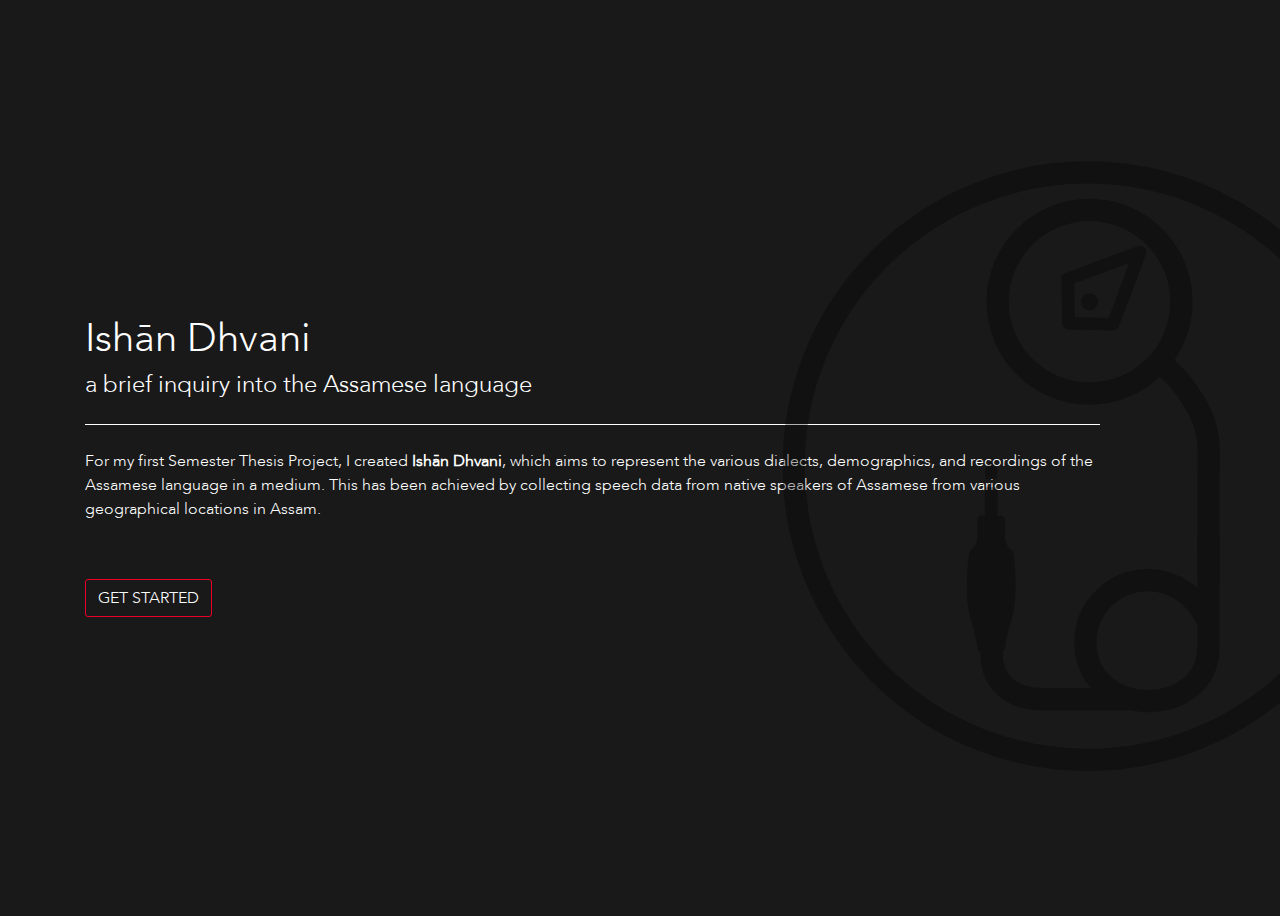
==== commit cf054d78: "v0.99" ====
--- a/index.html
+++ b/index.html
@@ -1,7 +1,7 @@
 <!DOCTYPE html>
 <html>
     <head profile="http://www.w3.org/2005/10/profile">
-        <link rel="icon" type="image/svg" href="./css/logo.svg">
+        <link rel="icon" type="image/svg" href="./css/favicon.svg">
         <title>Ishān Dhvani - A brief inquiry into the Assamese language</title>
         <meta charset="utf-8">
         <meta name="description" content="Ishān Dhvani is my first semester thesis project which depicts the variation of different dialects of the Assamese language across the state.
@@ -37,19 +37,23 @@
         </div>
       </nav>
 
-          <div class="container d-flex h-100" style="position: static;">
+          <div class="container d-flex h-100"  style="position: static;">
             <div class="row h-100 align-self-center vertical-center" id="intro">
-              <div class="col-md-12 my-auto">
+              <div class="col-md-11 my-auto">
                 <div class="header-content mx-auto">
                   <h1>Ishān Dhvani</h1>
                   <h4>a brief inquiry into the Assamese language</h4>
                   <hr class="my-4" style="border-color: #FFFFFF">
-                     <p class="mt-2" style="font-size: 16px;"> As my first Semester Thesis Project, I have created <b>Ishān Dhvani</b>, which aims to represent the various dialects, demographics, and recordings of the Assamese language in a medium.
+                     <p class="mt-2" style="font-size: 16px;"> For my first Semester Thesis Project, I created <b>Ishān Dhvani</b>, which aims to represent the various dialects, demographics, and recordings of the Assamese language in a medium.
                      This has been achieved by collecting speech data from native speakers of Assamese from various geographical locations in Assam.</p> <br> <br>
                   <button class="btn btn-outliner btn-xl js-scroll-trigger" id="start">GET STARTED</button>
               </div>
             </div>
+            <div class="col-md-6" style="position: absolute; right: -10%; opacity: 30%;">
+              <img src="./css/logo.svg"> </img>
+            </div>
           </div>
+
         </div>
 
 
@@ -57,7 +61,7 @@
           <div class="container assam" style="display: none;">
             <div class="row">
               <div class="col-md-12">
-                <span class="btn-group" id="buttongroup">
+                <span class="btn-group btn-group-lg" id="buttongroup">
                   <button class="btn threebtn btn-outliner btn-xl" id="varietiesbtn">DIALECTS</button>
                   <button class="btn threebtn btn-outliner btn-xl active" id="recordingsbtn">LISTEN</button>
                   <button class="btn threebtn btn-outliner btn-xl" id="lexicalsbtn">WORDS</button>
@@ -1406,30 +1410,6 @@
             c3.1-3.5,8-3.6,10.4-8c1.8-3.3,2.7-7.3,6.7-8.3c4.4-1.2,8.9,0.6,13.3-1.1c4-1.5,6.7-4.6,11.1-4.9c4.9-0.3,7.4-1.1,11.2-4.5
             C938,266.7,945.3,272.5,954.3,272.3"/>
             <g class="st12">
-            	<path class="st13" d="M395.3,385.6h14.6l50.9,118.9H442L430,475.1h-56.6l-11.8,29.4h-18.8L395.3,385.6z M424.2,461L402,406.4h-0.3
-            		L379.1,461H424.2z"/>
-            	<path class="st13" d="M496.5,479.6c2.9,4.4,6.6,7.6,11.2,9.7c4.5,2.1,9.2,3.1,14,3.1c2.7,0,5.4-0.4,8.2-1.3
-            		c2.8-0.8,5.3-2.1,7.6-3.8c2.3-1.7,4.2-3.8,5.6-6.2c1.5-2.5,2.2-5.3,2.2-8.6c0-4.6-1.5-8.1-4.4-10.5c-2.9-2.4-6.5-4.4-10.8-6
-            		c-4.3-1.6-9-3.2-14.1-4.7c-5.1-1.5-9.8-3.6-14.1-6.3c-4.3-2.7-7.9-6.3-10.8-10.8c-2.9-4.5-4.4-10.7-4.4-18.4
-            		c0-3.5,0.8-7.2,2.3-11.1c1.5-3.9,3.9-7.5,7.1-10.7c3.2-3.2,7.4-6,12.5-8.1c5.1-2.2,11.2-3.3,18.4-3.3c6.5,0,12.7,0.9,18.6,2.7
-            		c5.9,1.8,11.1,5.4,15.6,10.9l-13.1,11.9c-2-3.1-4.9-5.7-8.6-7.6c-3.7-1.9-7.9-2.9-12.6-2.9c-4.5,0-8.2,0.6-11.2,1.8
-            		c-3,1.2-5.3,2.7-7.1,4.5c-1.8,1.8-3.1,3.8-3.8,6c-0.7,2.1-1.1,4.1-1.1,5.9c0,5,1.5,8.9,4.4,11.6c2.9,2.7,6.5,4.9,10.8,6.6
-            		c4.3,1.7,9,3.2,14.1,4.5c5.1,1.3,9.8,3.2,14.1,5.6c4.3,2.4,7.9,5.7,10.8,9.7c2.9,4.1,4.4,9.7,4.4,16.9c0,5.7-1.1,10.9-3.3,15.5
-            		c-2.2,4.6-5.1,8.5-8.8,11.6c-3.7,3.1-8.1,5.5-13.1,7.2c-5,1.7-10.4,2.5-16.1,2.5c-7.6,0-14.8-1.3-21.7-4
-            		c-6.8-2.7-12.3-6.8-16.3-12.4L496.5,479.6z"/>
-            	<path class="st13" d="M606.7,479.6c2.9,4.4,6.6,7.6,11.2,9.7c4.5,2.1,9.2,3.1,14,3.1c2.7,0,5.4-0.4,8.2-1.3
-            		c2.8-0.8,5.3-2.1,7.6-3.8c2.3-1.7,4.2-3.8,5.6-6.2c1.5-2.5,2.2-5.3,2.2-8.6c0-4.6-1.5-8.1-4.4-10.5c-2.9-2.4-6.5-4.4-10.8-6
-            		c-4.3-1.6-9-3.2-14.1-4.7c-5.1-1.5-9.8-3.6-14.1-6.3c-4.3-2.7-7.9-6.3-10.8-10.8c-2.9-4.5-4.4-10.7-4.4-18.4
-            		c0-3.5,0.8-7.2,2.3-11.1c1.5-3.9,3.9-7.5,7.1-10.7c3.2-3.2,7.4-6,12.5-8.1c5.1-2.2,11.2-3.3,18.4-3.3c6.5,0,12.7,0.9,18.6,2.7
-            		c5.9,1.8,11.1,5.4,15.6,10.9l-13.1,11.9c-2-3.1-4.9-5.7-8.6-7.6c-3.7-1.9-7.9-2.9-12.6-2.9c-4.5,0-8.2,0.6-11.2,1.8
-            		c-3,1.2-5.3,2.7-7.1,4.5c-1.8,1.8-3.1,3.8-3.8,6c-0.7,2.1-1.1,4.1-1.1,5.9c0,5,1.5,8.9,4.4,11.6c2.9,2.7,6.5,4.9,10.8,6.6
-            		c4.3,1.7,9,3.2,14.1,4.5c5.1,1.3,9.8,3.2,14.1,5.6c4.3,2.4,7.9,5.7,10.8,9.7c2.9,4.1,4.4,9.7,4.4,16.9c0,5.7-1.1,10.9-3.3,15.5
-            		c-2.2,4.6-5.1,8.5-8.8,11.6c-3.7,3.1-8.1,5.5-13.1,7.2c-5,1.7-10.4,2.5-16.1,2.5c-7.6,0-14.8-1.3-21.7-4
-            		c-6.8-2.7-12.3-6.8-16.3-12.4L606.7,479.6z"/>
-            	<path class="st13" d="M750.7,385.6h14.6l50.9,118.9h-18.8l-11.9-29.4h-56.6l-11.8,29.4h-18.8L750.7,385.6z M779.6,461l-22.2-54.6
-            		h-0.3L734.5,461H779.6z"/>
-            	<path class="st13" d="M847.2,385.6h24l37.8,90h0.7l37.5-90h24v118.9h-16.1v-97.8h-0.3l-40.1,97.8h-10.7l-40.1-97.8h-0.3v97.8h-16.1
-            		V385.6z"/>
             </g>
           </svg>
         </div>
--- a/css/master.css
+++ b/css/master.css
@@ -45,7 +45,6 @@
 .threebtn {
   border: 1px solid;
   border-radius: 8px;
-  padding: 0.6rem 2.75rem;
 }
 
 .btngrid {
@@ -254,11 +253,13 @@
 
 #termsbtn {
   position: absolute; top: 60%; right: 25%;
-
+}
+
+#intro {
+  z-index: 1;
 }
 
 @media only screen and (max-width: 991px) {
   #termsbtn { position: relative; top: 0%; right: 0%; margin-top: 5%;}
   .varietiesmap { position: relative; right: 0%; bottom: 0%; margin-top: 5%; width: auto;}
-  .threebtn {padding: 0.6rem 0.75rem;}
-}
+}
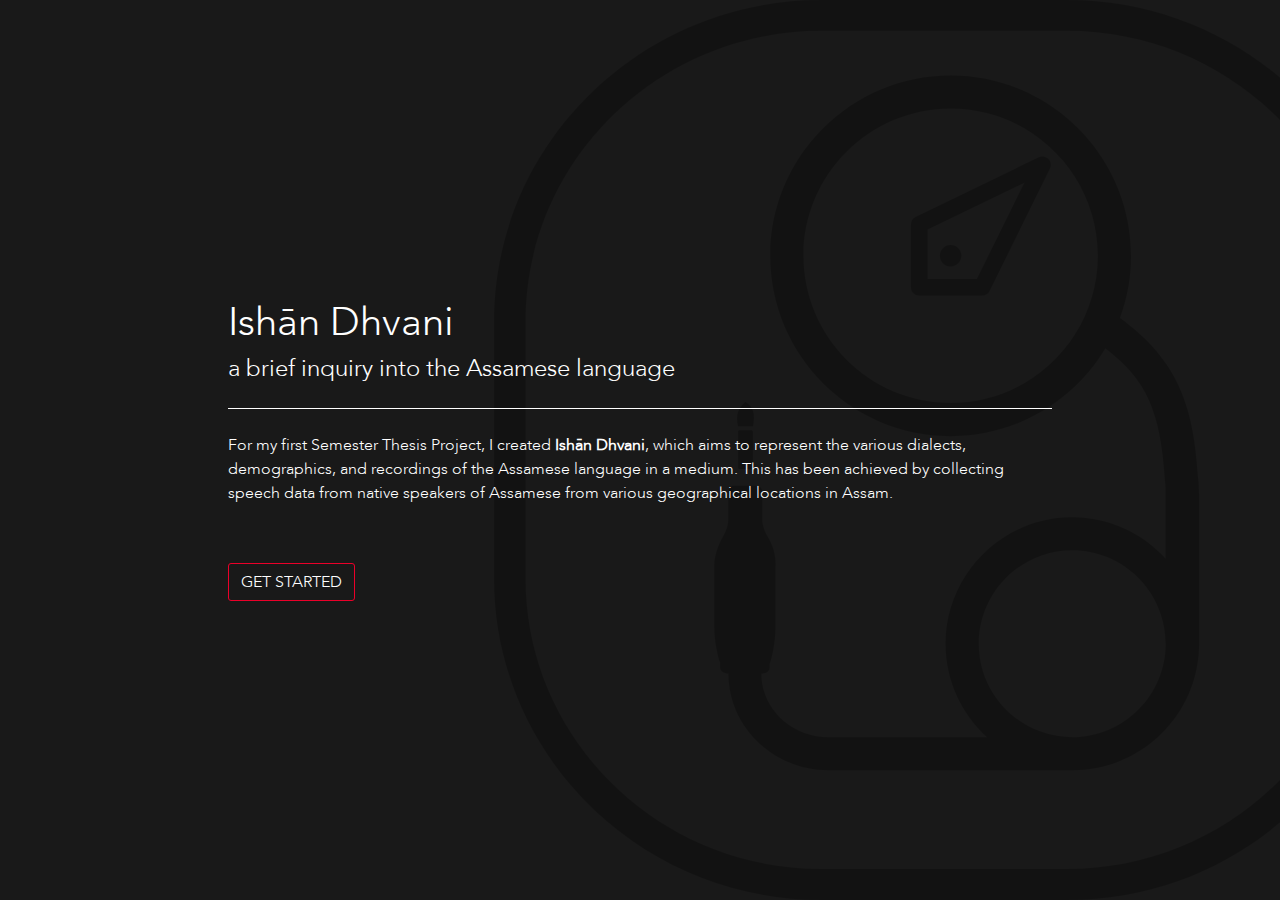
==== commit 4ff785eb: "brand" ====
--- a/index.html
+++ b/index.html
@@ -18,29 +18,31 @@
     </head>
     <body>
 
-      <nav class="navbar navbar-expand-lg navbar-dark bg-faded">
+      <nav class="assam navbar fixed-top navbar-expand-lg navbar-dark bg-faded" style="display: none;">
           <button class="navbar-toggler navbar-toggler-right" type="button"
                   data-toggle="collapse" data-target="#MyNav" aria-controls="myNav" aria-expanded="false">
                   <span class="navbar-toggler-icon"></span>
           </button>
 
+          <a href="#" class="navbar-brand ml-3"><img src="./css/brand.svg" width="50"></a>
+
           <div class="collapse navbar-collapse ml-auto" id="MyNav">
             <span style="position: fixed; top: 2%; right: 0%;">
-                  <span class="assam text-xs-left mr-2" style="display: none;">
+                  <span class="assam text-xs-left mr-2">
                     <svg xmlns="http://www.w3.org/2000/svg" id="info" data-trigger="focus" width="30" height="30" fill="white" viewBox="0 0 40 40"><g id="Layer_2" data-name="Layer 2"><g id="Layer_1-2" data-name="Layer 1"><path d="M20,0A20,20,0,1,0,40,20,20,20,0,0,0,20,0ZM17.69,28.63V19.48a2.31,2.31,0,1,1,4.62,0v9.15a2.31,2.31,0,0,1-4.62,0Zm2.31-14a2.78,2.78,0,1,1,2.77-2.77h0A2.77,2.77,0,0,1,20,14.65Z"/></g></g></svg>
                   </span>
 
-                  <span class="assam text-xs-left mr-3" style="display: none;">
+                  <span class="text-xs-left mr-3" >
                     <svg xmlns="http://www.w3.org/2000/svg" tabindex="0" data-trigger="focus" id="gear" width="30" height="30" fill="white" viewBox="0 0 40 40.83"><g id="Layer_2" data-name="Layer 2"><g id="Layer_1-2" data-name="Layer 1"><path d="M20,13.1a7.28,7.28,0,1,0,7.28,7.28A7.29,7.29,0,0,0,20,13.1Zm0,11.64a4.37,4.37,0,1,1,4.37-4.36A4.37,4.37,0,0,1,20,24.74Zm15.87-2.25a14.09,14.09,0,0,0,0-4.3l3.86-3.34a.76.76,0,0,0,.14-.95L35.47,6.33A.68.68,0,0,0,34.59,6l-4.8,1.6a16,16,0,0,0-3.71-2.11l-1-4.95A.71.71,0,0,0,24.33,0H15.6a.71.71,0,0,0-.73.58l-1,5a15.76,15.76,0,0,0-3.71,2.11l-4.8-1.6a.71.71,0,0,0-.88.29L.1,14a.79.79,0,0,0,.14.95L4.1,18.27a14,14,0,0,0,0,4.29L.31,25.91a.74.74,0,0,0-.14.94l4.36,7.57a.68.68,0,0,0,.88.29l4.8-1.6a15.61,15.61,0,0,0,3.71,2.11l1,5a.71.71,0,0,0,.73.58H24.4a.71.71,0,0,0,.73-.58l1-5a15.41,15.41,0,0,0,3.71-2.11l4.8,1.6a.7.7,0,0,0,.88-.29l4.36-7.57a.77.77,0,0,0-.14-.94ZM20,29.11a8.74,8.74,0,1,1,8.74-8.73A8.76,8.76,0,0,1,20,29.11Z"/></g></g></svg>
                   </span>
             </span>
         </div>
       </nav>
 
-          <div class="container d-flex h-100"  style="position: static;">
-            <div class="row h-100 align-self-center vertical-center" id="intro">
-              <div class="col-md-11 my-auto">
-                <div class="header-content mx-auto">
+          <div class="container-fluid h-100" style="position: static;">
+            <div class="row justify-content-center vertical-center" id="intro">
+              <div class="col-md-8">
+                <div class="header-content">
                   <h1>Ishān Dhvani</h1>
                   <h4>a brief inquiry into the Assamese language</h4>
                   <hr class="my-4" style="border-color: #FFFFFF">
@@ -49,16 +51,13 @@
                   <button class="btn btn-outliner btn-xl js-scroll-trigger" id="start">GET STARTED</button>
               </div>
             </div>
-            <div class="col-md-6" style="position: absolute; right: -10%; opacity: 30%;">
-              <img src="./css/logo.svg"> </img>
-            </div>
           </div>
 
         </div>
 
 
 
-          <div class="container assam" style="display: none;">
+          <div class="container assam mt-3" style="display: none; z-index: 1031;">
             <div class="row">
               <div class="col-md-12">
                 <span class="btn-group btn-group-lg" id="buttongroup">
--- a/css/master.css
+++ b/css/master.css
@@ -73,7 +73,7 @@
 }
 
 .vertical-center {
-  min-height: 100vh; /* These two lines are counted as one :-)       */
+  min-height: 100vh;
   display: flex;
   align-items: center;
 }
@@ -256,10 +256,22 @@
 }
 
 #intro {
-  z-index: 1;
+      background-image: url("./bg1.svg");
+      background-attachment: fixed;
+      background-position: 130%;
+      background-color: #191919;
+      background-repeat: no-repeat;
+      background-size: contain;
+}
+
+@media only screen and (max-width: 1400px) {
+  #termsbtn {top: 60%; right: 30%;}
 }
 
 @media only screen and (max-width: 991px) {
+  .varietiesmap { position: relative; right: 0%; bottom: 0%; margin-top: 5%; width: auto;}
+}
+
+@media only screen and (max-width: 767px) {
   #termsbtn { position: relative; top: 0%; right: 0%; margin-top: 5%;}
-  .varietiesmap { position: relative; right: 0%; bottom: 0%; margin-top: 5%; width: auto;}
-}
+}
